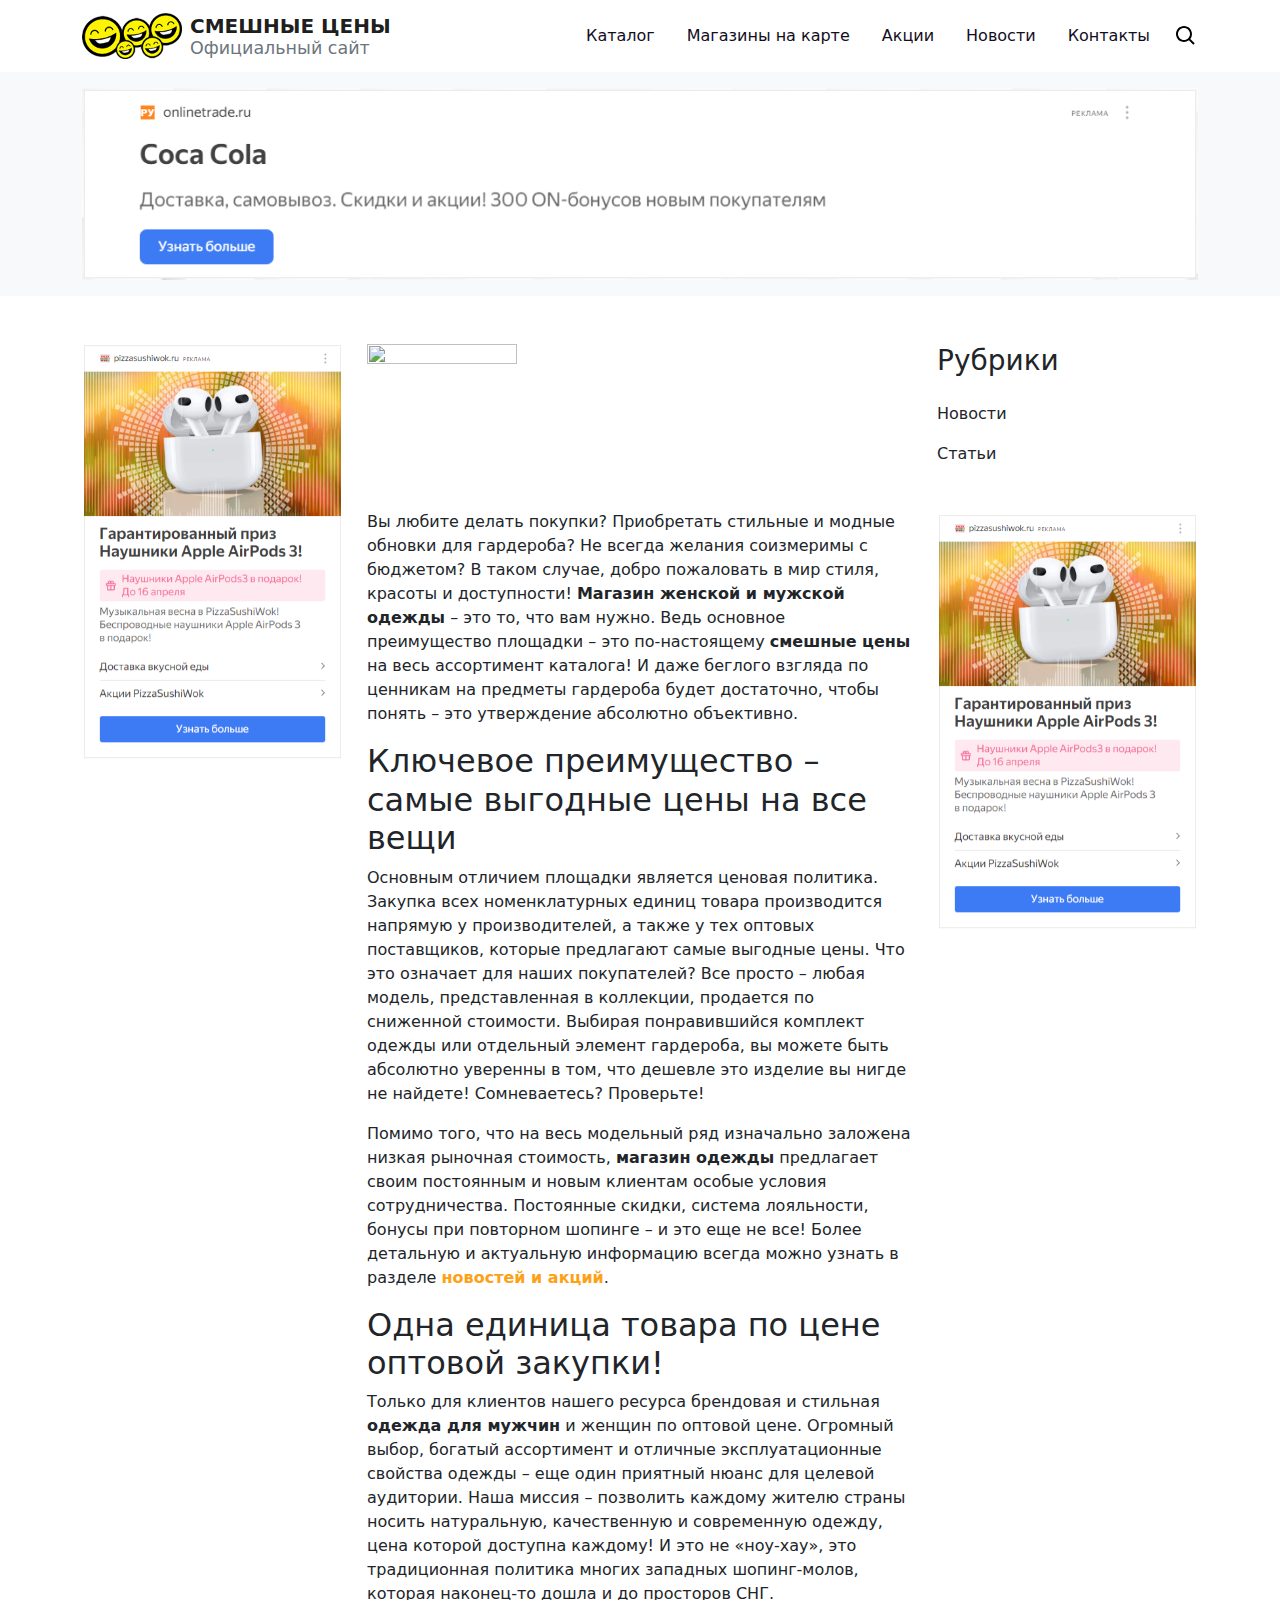
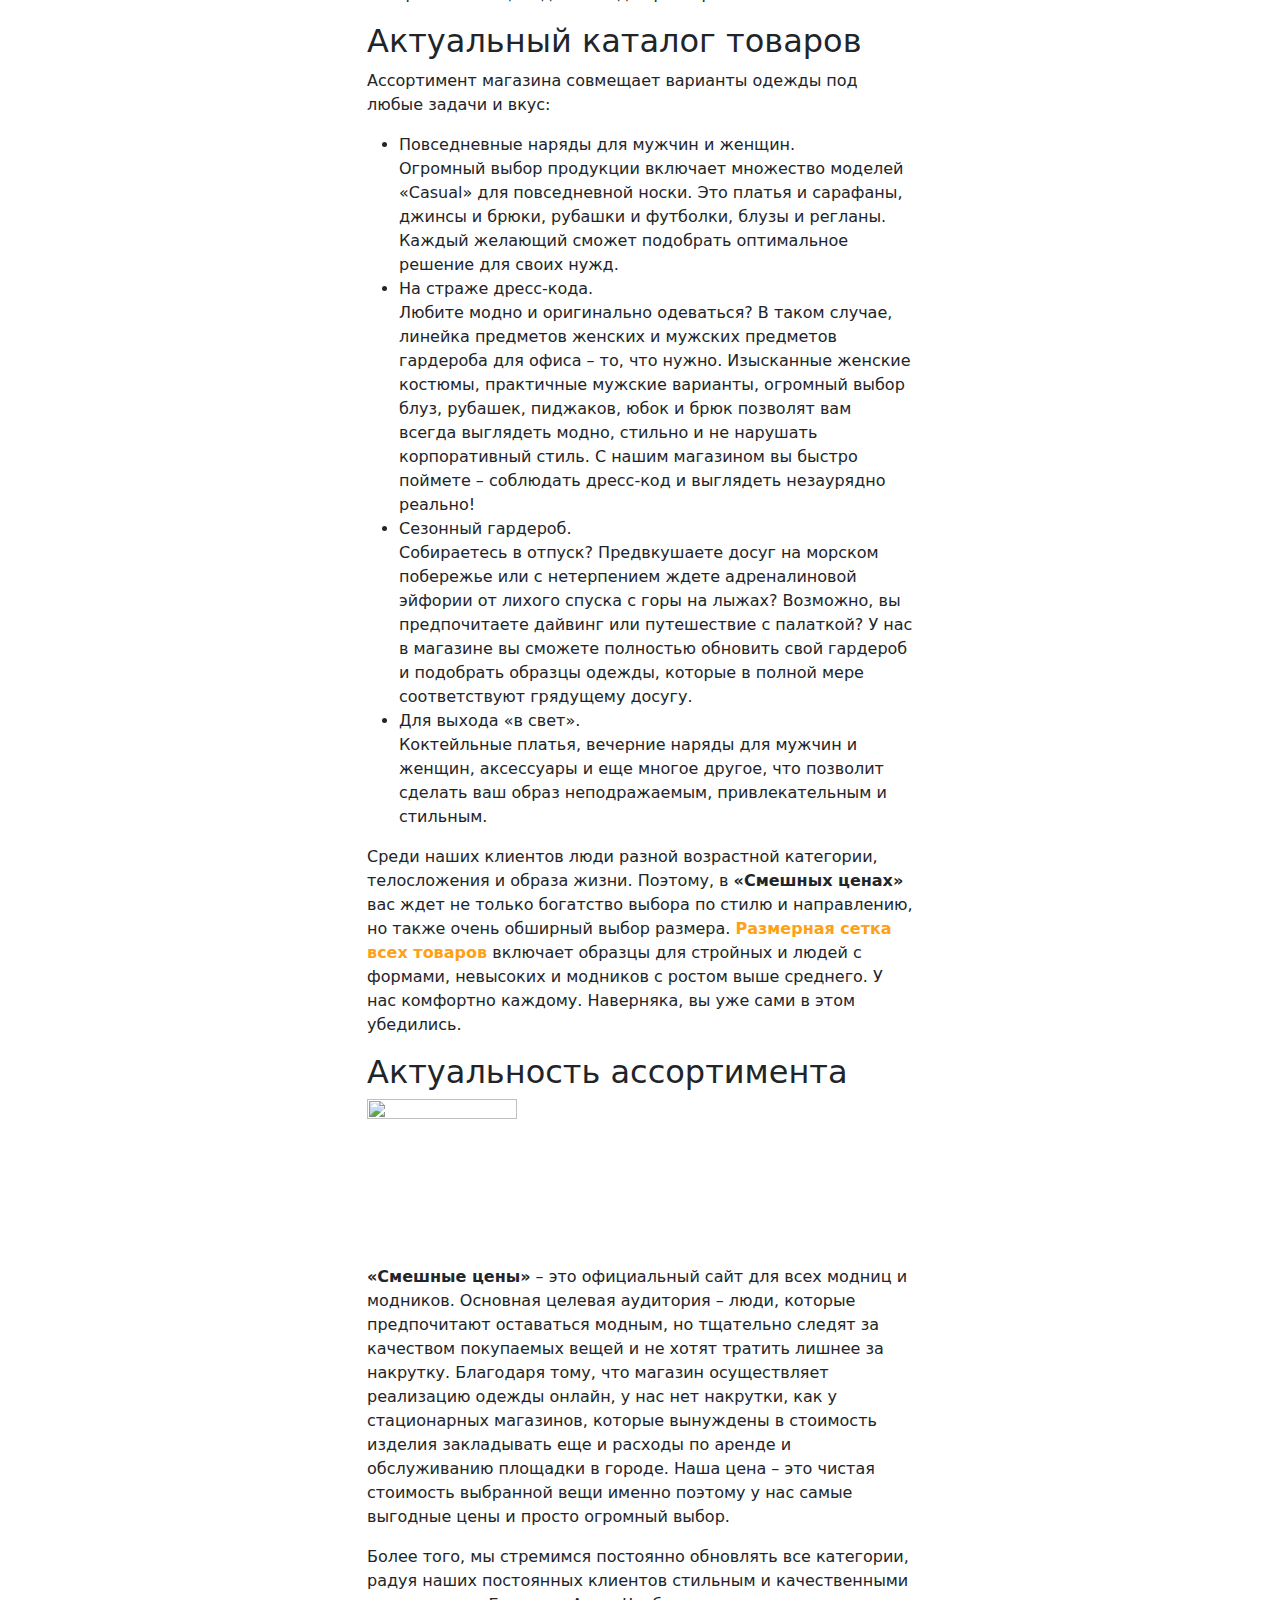
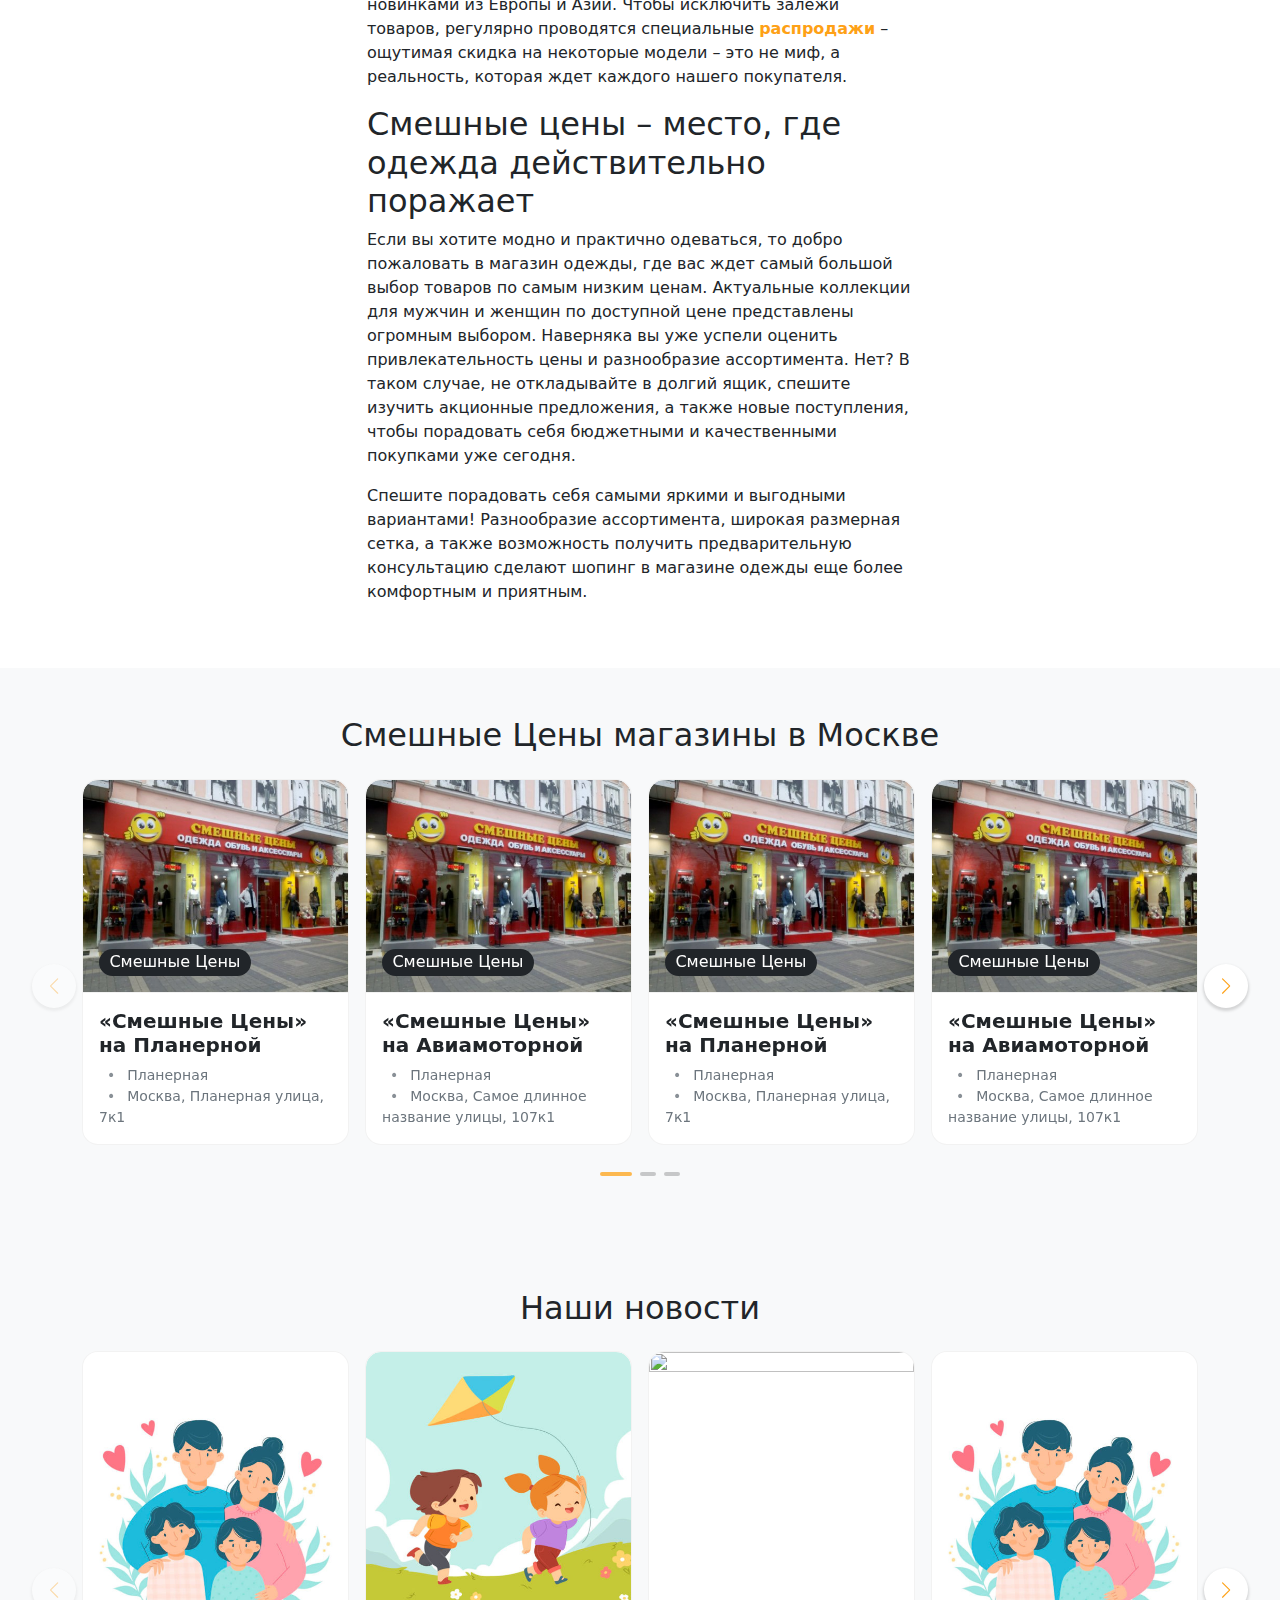
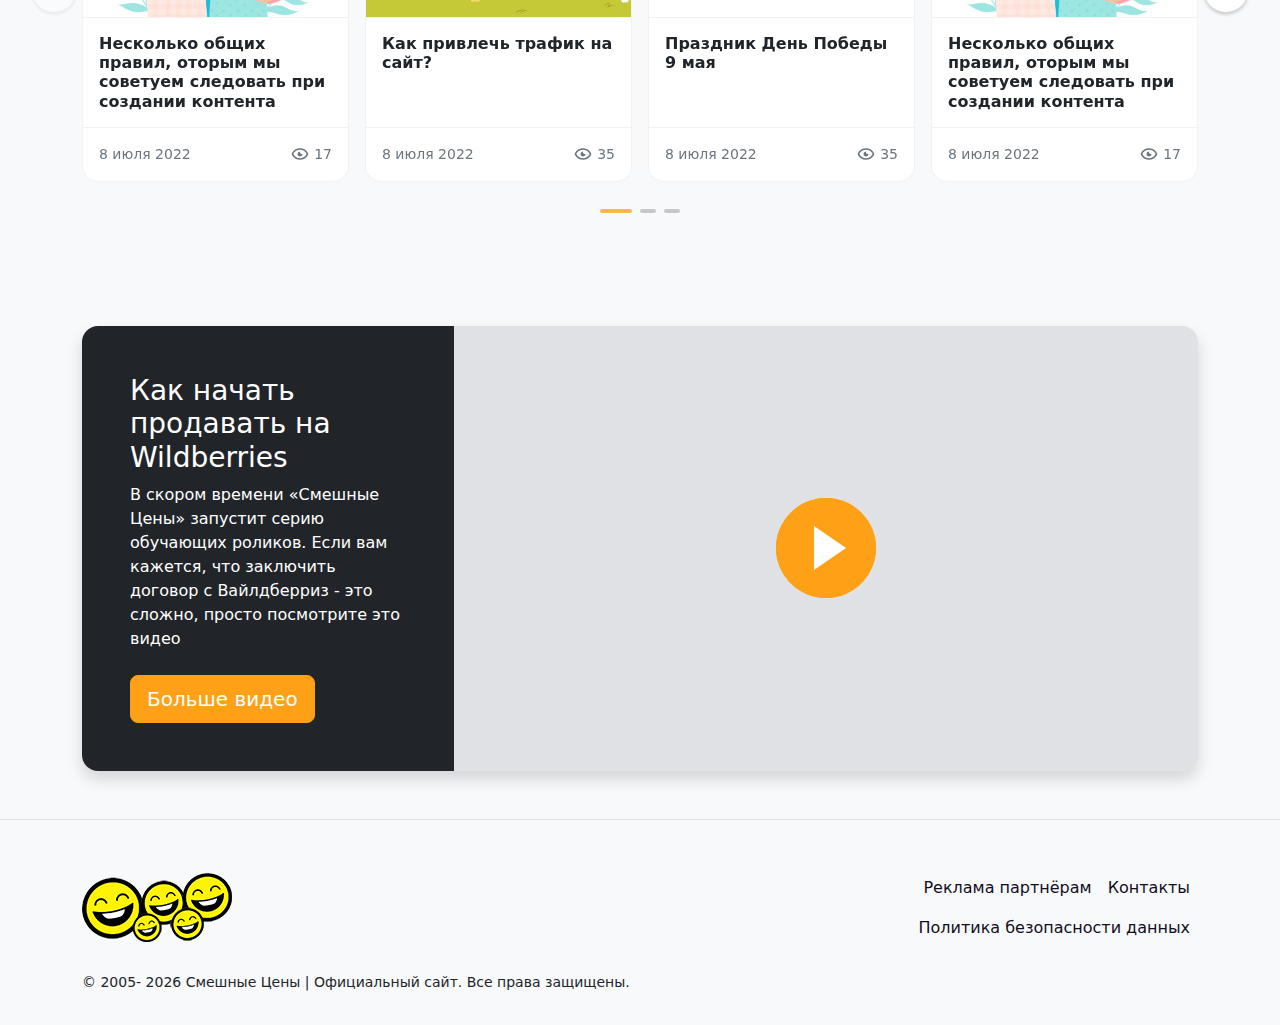
==== index.html @ 5897b5b2 "add content" ====
<!DOCTYPE html>
<html lang="ru-RU">

<head>
    <meta charset="UTF-8">
    <meta http-equiv="X-UA-Compatible" content="IE=edge">
    <meta name="viewport" content="width=device-width, initial-scale=1.0">
    <link rel="icon" type="image/png" href="favicon.png" />

    <title>Index - SC</title>

    <link rel="stylesheet" href="css/bootstrap.min.css">
    <link rel="stylesheet" href="css/swiper-bundle.min.css">
    <link rel="stylesheet" href="css/fancybox.css">
    <link rel="stylesheet" href="css/style.css">

</head>

<body class="bg-light">

    <!-- Меню -->
    <header class="header sticky-heading sticky-top bg-white py-2 py-lg-0">
        <nav class="navbar navbar-expand-lg">
            <div class="container">
                <a class="navbar-brand fs-5 fw-700 d-flex align-items-center hover-opacity" href="#">
                    <img class="logo d-inline-block me-2" src="img/logo-ceny-05-150x69-1.png" alt="SC Logo" title="SC Logo">
                    <div class="d-none d-md-flex flex-column align-items-start">
                        <span class="text-uppercase">Смешные Цены</span>
                        <span class="small fw-400 text-muted">Официальный сайт</span>
                    </div>
                </a>
                <div class="d-block d-lg-none">
                    <ul class="list-inline mb-0 d-flex align-items-center">
                        <li class="list-inline-item">
                            <a class="nav-link" href="#offcanvas-search" data-bs-toggle="offcanvas" aria-controls="offcanvas-search">
                                <svg xmlns="http://www.w3.org/2000/svg" width="24" height="24" viewBox="0 0 24 24" style="fill: rgba(0, 0, 0, 1);"><path d="M10 18a7.952 7.952 0 0 0 4.897-1.688l4.396 4.396 1.414-1.414-4.396-4.396A7.952 7.952 0 0 0 18 10c0-4.411-3.589-8-8-8s-8 3.589-8 8 3.589 8 8 8zm0-14c3.309 0 6 2.691 6 6s-2.691 6-6 6-6-2.691-6-6 2.691-6 6-6z"></path></svg>
                            </a>
                        </li>
                        <li class="list-inline-item">
                            <button type="button" class="navbar-toggler collapsed" data-bs-toggle="collapse" data-bs-target="#navbarNav" aria-controls="navbarNav" aria-expanded="false" aria-label="Toggle navigation">
                                <div></div>
                                <div></div>
                                <div></div>
                            </button>
                        </li>
                    </ul>
                </div>
                <div class="collapse navbar-collapse" id="navbarNav">
                    <ul class="navbar-nav ms-auto">
                        <li class="nav-item"><a class="nav-link" href="#">Каталог</a></li>
                        <li class="nav-item"><a class="nav-link" href="#">Магазины на карте</a></li>
                        <li class="nav-item"><a class="nav-link" href="#">Акции</a></li>
                        <li class="nav-item"><a class="nav-link" href="#">Новости</a></li>
                        <li class="nav-item"><a class="nav-link" href="#">Контакты</a></li>
                    </ul>
                    <div class="d-none d-lg-block ms-2">
                        <ul class="list-inline mb-0">
                            <li class="list-inline-item">
                                <a class="nav-link" href="#offcanvas-search" data-bs-toggle="offcanvas" aria-controls="offcanvas-search">
                                    <svg xmlns="http://www.w3.org/2000/svg" width="24" height="24" viewBox="0 0 24 24" style="fill: rgba(0, 0, 0, 1);"><path d="M10 18a7.952 7.952 0 0 0 4.897-1.688l4.396 4.396 1.414-1.414-4.396-4.396A7.952 7.952 0 0 0 18 10c0-4.411-3.589-8-8-8s-8 3.589-8 8 3.589 8 8 8zm0-14c3.309 0 6 2.691 6 6s-2.691 6-6 6-6-2.691-6-6 2.691-6 6-6z"></path></svg>
                                </a>
                            </li>
                        </ul>
                    </div>
                </div>
            </div>
        </nav>
        <!-- Форма поиска -->
        <div class="offcanvas offcanvas-top offcanvas-search" id="offcanvas-search" tabindex="-1">
            <div class="offcanvas-body">
                <div class="container">
                    <div class="py-3">
                        <form class="search-form" action="#">
                            <div class="position-relative d-flex align-items-center">
                                <input type="text" class="form-control ps-0 pe-5" placeholder="Поиск по сайту">
                                <button type="submit"
                                    class="btn p-1 border-0 position-absolute top-50 end-0 translate-middle-y z-index-5 me-5">
                                    <svg width="31" height="31" viewBox="0 0 31 31" fill="none" xmlns="http://www.w3.org/2000/svg">
                                        <path fill-rule="evenodd" clip-rule="evenodd" d="M13.9481 4.12823C8.50494 4.12823 4.08752 8.52699 4.08752 13.9591C4.08752 19.3912 8.50494 23.7899 13.9481 23.7899C16.3631 23.7899 18.5763 22.924 20.2912 21.4861C20.3083 21.5066 20.3264 21.5265 20.3457 21.5457L26.348 27.5282C26.6833 27.8624 27.226 27.8615 27.5602 27.5262C27.8944 27.1909 27.8935 26.6482 27.5582 26.314L21.5559 20.3315C21.5379 20.3136 21.5193 20.2966 21.5001 20.2806C22.9407 18.5719 23.8087 16.367 23.8087 13.9591C23.8087 8.52699 19.3913 4.12823 13.9481 4.12823ZM5.80181 13.9591C5.80181 9.47911 9.44636 5.84252 13.9481 5.84252C18.4499 5.84252 22.0944 9.47911 22.0944 13.9591C22.0944 18.4391 18.4499 22.0757 13.9481 22.0757C9.44636 22.0757 5.80181 18.4391 5.80181 13.9591Z" fill="#778894"/>
                                    </svg>
                                </button>
                                <button type="button" class="btn p-1 border-0 position-absolute top-50 end-0 translate-middle-y z-index-5" data-bs-dismiss="offcanvas" aria-label="Close">
                                    <svg width="25" height="25" viewBox="0 0 25 25" fill="none" xmlns="http://www.w3.org/2000/svg">
                                        <path d="M1 1L24 24" stroke="#778894" stroke-width="2" stroke-linecap="round" stroke-linejoin="round"/>
                                        <path d="M1 24L24 1" stroke="#778894" stroke-width="2" stroke-linecap="round" stroke-linejoin="round"/>
                                    </svg>
                                </button>
                            </div>
                        </form>
                    </div>
                </div>
            </div>
        </div>
    </header>

    <!-- Реклама -->
    <section class="section py-3">
        <div class="container">
            <div class="d-flex justify-content-center">
                <img src="img/ya-ad-top.png" alt="">
            </div>
        </div>
    </section>

    <!-- Главный контейнер -->
    <main class="main">

        <!-- Контент с сайдбаром -->
        <section class="section bg-white py-5">
            <div class="container">
                <div class="row g-4">

                    <!-- Колонка с рекламой -->
                    <div class="col-lg-3">
                        <div class="sidebar-container sidebar-left">
                            <div class="sidebar-widget ad-widget position-sticky">
                                <img src="img/ya-ad-side.png" alt="">
                            </div>
                        </div>
                    </div>

                    <!-- Колонка с контентом -->
                    <div class="col-lg-6">
                        <!-- В этот контейнер выводим контент страницы -->
                        <div class="content-container">
                            <p><img loading="lazy" class="alignleft size-thumbnail wp-image-62"
                                src="https://smeshnie-ceny.ru/wp-content/uploads/2018/02/smile-150x150.png" alt=""
                                width="150" height="150"
                                srcset="https://smeshnie-ceny.ru/wp-content/uploads/2018/02/smile-150x150.png 150w, https://smeshnie-ceny.ru/wp-content/uploads/2018/02/smile-100x100.png 100w, https://smeshnie-ceny.ru/wp-content/uploads/2018/02/smile-160x160.png 160w, https://smeshnie-ceny.ru/wp-content/uploads/2018/02/smile-320x320.png 320w, https://smeshnie-ceny.ru/wp-content/uploads/2018/02/smile.png 250w"
                                sizes="(max-width: 150px) 100vw, 150px"></p>
                            <p>Вы любите делать покупки? Приобретать стильные и модные обновки для гардероба? Не всегда
                                желания соизмеримы с бюджетом? В таком случае, добро пожаловать в мир стиля, красоты и
                                доступности! <strong>Магазин женской и мужской одежды</strong> – это то, что вам нужно. Ведь
                                основное преимущество площадки – это по-настоящему <strong>смешные цены</strong> на весь
                                ассортимент каталога! И даже беглого взгляда по ценникам на предметы гардероба будет
                                достаточно, чтобы понять – это утверждение абсолютно объективно.</p>
                            <h2>Ключевое преимущество – самые выгодные цены на все вещи</h2>
                            <p>Основным отличием площадки является ценовая политика. Закупка всех номенклатурных единиц
                                товара производится напрямую у производителей, а также у тех оптовых поставщиков, которые
                                предлагают самые выгодные цены. Что это означает для наших покупателей? Все просто – любая
                                модель, представленная в коллекции, продается по сниженной стоимости. Выбирая понравившийся
                                комплект одежды или отдельный элемент гардероба, вы можете быть абсолютно уверенны в том,
                                что дешевле это изделие вы нигде не найдете! Сомневаетесь? Проверьте!</p>
                            <p>Помимо того, что на весь модельный ряд изначально заложена низкая рыночная стоимость,
                                <strong>магазин одежды</strong> предлагает своим постоянным и новым клиентам особые условия
                                сотрудничества. Постоянные скидки, система лояльности, бонусы при повторном шопинге – и это
                                еще не все! Более детальную и актуальную информацию всегда можно узнать в разделе <strong><a
                                        target="_blank" href="/akcii-i-skidki" rel="noopener noreferrer">новостей и
                                        акций</a></strong>.
                            </p>
                            <h2>Одна единица товара по цене оптовой закупки!</h2>
                            <p>Только для клиентов нашего ресурса брендовая и стильная <strong>одежда для мужчин</strong> и
                                женщин по оптовой цене. Огромный выбор, богатый ассортимент и отличные эксплуатационные
                                свойства одежды – еще один приятный нюанс для целевой аудитории. Наша миссия – позволить
                                каждому жителю страны носить натуральную, качественную и современную одежду, цена которой
                                доступна каждому! И это не «ноу-хау», это традиционная политика многих западных
                                шопинг-молов, которая наконец-то дошла и до просторов СНГ.</p>
                            <h2>Актуальный каталог товаров</h2>
                            <p>Ассортимент магазина совмещает варианты одежды под любые задачи и вкус:</p>
                            <ul>
                                <li>Повседневные наряды для мужчин и женщин.<br>
                                    Огромный выбор продукции включает множество моделей «Casual» для повседневной носки. Это
                                    платья и сарафаны, джинсы и брюки, рубашки и футболки, блузы и регланы. Каждый желающий
                                    сможет подобрать оптимальное решение для своих нужд.</li>
                                <li>На страже дресс-кода.<br>
                                    Любите модно и оригинально одеваться? В таком случае, линейка предметов женских и
                                    мужских предметов гардероба для офиса – то, что нужно. Изысканные женские костюмы,
                                    практичные мужские варианты, огромный выбор блуз, рубашек, пиджаков, юбок и брюк
                                    позволят вам всегда выглядеть модно, стильно и не нарушать корпоративный стиль. С нашим
                                    магазином вы быстро поймете – соблюдать дресс-код и выглядеть незаурядно реально!</li>
                                <li>Сезонный гардероб.<br>
                                    Собираетесь в отпуск? Предвкушаете досуг на морском побережье или с нетерпением ждете
                                    адреналиновой эйфории от лихого спуска с горы на лыжах? Возможно, вы предпочитаете
                                    дайвинг или путешествие с палаткой? У нас в магазине вы сможете полностью обновить свой
                                    гардероб и подобрать образцы одежды, которые в полной мере соответствуют грядущему
                                    досугу.</li>
                                <li>Для выхода «в свет».<br>
                                    Коктейльные платья, вечерние наряды для мужчин и женщин, аксессуары и еще многое другое,
                                    что позволит сделать ваш образ неподражаемым, привлекательным и стильным.</li>
                            </ul>
                            <p>Среди наших клиентов люди разной возрастной категории, телосложения и образа жизни. Поэтому,
                                в <b>«Смешных ценах»</b> вас ждет не только богатство выбора по стилю и направлению, но
                                также очень обширный выбор размера. <strong><a target="_blank" href="/kak-vybrat-razmer"
                                        rel="noopener noreferrer">Размерная сетка всех товаров</a></strong> включает образцы
                                для стройных и людей с формами, невысоких и модников с ростом выше среднего. У нас комфортно
                                каждому. Наверняка, вы уже сами в этом убедились.</p>
                            <h2>Актуальность ассортимента</h2>
                            <p><img loading="lazy" class="alignleft size-thumbnail wp-image-55"
                                    src="https://smeshnie-ceny.ru/wp-content/uploads/2018/02/pokupka-150x150.png" alt=""
                                    width="150" height="150"
                                    srcset="https://smeshnie-ceny.ru/wp-content/uploads/2018/02/pokupka-150x150.png 150w, https://smeshnie-ceny.ru/wp-content/uploads/2018/02/pokupka-100x100.png 100w, https://smeshnie-ceny.ru/wp-content/uploads/2018/02/pokupka-160x160.png 160w, https://smeshnie-ceny.ru/wp-content/uploads/2018/02/pokupka-320x320.png 320w, https://smeshnie-ceny.ru/wp-content/uploads/2018/02/pokupka.png 250w"
                                    sizes="(max-width: 150px) 100vw, 150px"></p>
                            <p><strong>«Смешные цены»</strong> – это официальный сайт для всех модниц и модников. Основная
                                целевая аудитория – люди, которые предпочитают оставаться модным, но тщательно следят за
                                качеством покупаемых вещей и не хотят тратить лишнее за накрутку. Благодаря тому, что
                                магазин осуществляет реализацию одежды онлайн, у нас нет накрутки, как у стационарных
                                магазинов, которые вынуждены в стоимость изделия закладывать еще и расходы по аренде и
                                обслуживанию площадки в городе. Наша цена – это чистая стоимость выбранной вещи именно
                                поэтому у нас самые выгодные цены и просто огромный выбор.</p>
                            <p>Более того, мы стремимся постоянно обновлять все категории, радуя наших постоянных клиентов
                                стильным и качественными новинками из Европы и Азии. Чтобы исключить залежи товаров,
                                регулярно проводятся специальные <strong><a target="_blank" href="/akcii-i-skidki"
                                        rel="noopener noreferrer">распродажи</a></strong> – ощутимая скидка на некоторые
                                модели – это не миф, а реальность, которая ждет каждого нашего покупателя.</p>
                            <h2>Смешные цены – место, где одежда действительно поражает</h2>
                            <p>Если вы хотите модно и практично одеваться, то добро пожаловать в магазин одежды, где вас
                                ждет самый большой выбор товаров по самым низким ценам. Актуальные коллекции для мужчин и
                                женщин по доступной цене представлены огромным выбором. Наверняка вы уже успели оценить
                                привлекательность цены и разнообразие ассортимента. Нет? В таком случае, не откладывайте в
                                долгий ящик, спешите изучить акционные предложения, а также новые поступления, чтобы
                                порадовать себя бюджетными и качественными покупками уже сегодня.</p>
                            <p>Спешите порадовать себя самыми яркими и выгодными вариантами! Разнообразие ассортимента,
                                широкая размерная сетка, а также возможность получить предварительную консультацию сделают
                                шопинг в магазине одежды еще более комфортным и приятным.</p>
                        </div>
                    </div>

                    <!-- Колонка с рекламой -->
                    <div class="col-lg-3">
                        <div class="sidebar-container sidebar-right">
                            <div class="sidebar-widget">
                                <h3 class="section-title text-start mb-4">Рубрики</h3>
                                <div class="category-list d-flex flex-column align-items-start">
                                    <a class="text-body d-flex mb-3" href="https://smeshnie-ceny.ru/news/">
                                        <span>Новости</span>
                                    </a>
                                    <a class="text-body d-flex mb-3" href="https://smeshnie-ceny.ru/stati/">
                                        <span>Статьи</span>
                                    </a>
                                </div>
                            </div>
                            <div class="sidebar-widget ad-widget">
                                <img src="img/ya-ad-side.png" alt="">
                            </div>
                        </div>
                    </div>

                </div>
            </div>
        </section>

        <!-- Магазины -->
        <section class="section py-5 px-lg-5">
            <div class="container">
                <div class="text-center mb-4">
                    <h2>Смешные Цены магазины в Москве</h2>
                </div>
                <div class="magazinSwiper-container position-relative swiper-navigation-outside">
                    <!-- Выводить последние 10 постов -->
                    <div class="swiper magazinSwiper">
                        <div class="swiper-wrapper">
                            <div class="swiper-slide">
                                <div class="card card-magazin">
                                    <div class="card-img-scale position-relative">
                                        <a href="#">
                                            <!-- Стандартный для WP вывод картинки -->
                                            <img width="500" height="400" src="img/magazin/ba10a93428488789f668e3c751d69212.jpg" class="card-img-top" alt="" loading="lazy" srcset="img/magazin/ba10a93428488789f668e3c751d69212.jpg 512w, img/magazin/ba10a93428488789f668e3c751d69212.jpg 300w, img/magazin/ba10a93428488789f668e3c751d69212.jpg 150w, img/magazin/ba10a93428488789f668e3c751d69212.jpg 768w, img/magazin/ba10a93428488789f668e3c751d69212.jpg 375w, img/magazin/ba10a93428488789f668e3c751d69212.jpg 826w" sizes="(max-width: 512px) 100vw, 512px">
                                        </a>
                                        <div class="position-absolute bottom-0 start-0 p-3">
                                            <div class="badge text-bg-dark fs-6 fw-400 rounded-pill">Смешные Цены</div>
                                        </div>
                                    </div>
                                    <div class="card-body">
                                        <p class="card-title h5 fw-600">
                                            <a href="#">«Смешные Цены» на Планерной</a>
                                        </p>
                                        <div class="meta-wrapper">
                                            <span class="meta-metro">Планерная</span>
                                            <span class="meta-address">Москва, Планерная улица, 7к1</span>
                                        </div>
                                    </div>
                                </div>
                            </div>
                            <div class="swiper-slide">
                                <div class="card card-magazin">
                                    <div class="card-img-scale position-relative">
                                        <a href="#">
                                            <!-- Стандартный для WP вывод картинки -->
                                            <img width="500" height="400" src="img/magazin/ba10a93428488789f668e3c751d69212.jpg" class="card-img-top" alt="" loading="lazy" srcset="img/magazin/ba10a93428488789f668e3c751d69212.jpg 512w, img/magazin/ba10a93428488789f668e3c751d69212.jpg 300w, img/magazin/ba10a93428488789f668e3c751d69212.jpg 150w, img/magazin/ba10a93428488789f668e3c751d69212.jpg 768w, img/magazin/ba10a93428488789f668e3c751d69212.jpg 375w, img/magazin/ba10a93428488789f668e3c751d69212.jpg 826w" sizes="(max-width: 512px) 100vw, 512px">
                                        </a>
                                        <div class="position-absolute bottom-0 start-0 p-3">
                                            <div class="badge text-bg-dark fs-6 fw-400 rounded-pill">Смешные Цены</div>
                                        </div>
                                    </div>
                                    <div class="card-body">
                                        <p class="card-title h5 fw-600">
                                            <a href="#">«Смешные Цены» на Авиамоторной</a>
                                        </p>
                                        <div class="meta-wrapper">
                                            <span class="meta-metro">Планерная</span>
                                            <span class="meta-address">Москва, Самое длинное название улицы, 107к1</span>
                                        </div>
                                    </div>
                                </div>
                            </div>
                            <div class="swiper-slide">
                                <div class="card card-magazin">
                                    <div class="card-img-scale position-relative">
                                        <a href="#">
                                            <!-- Стандартный для WP вывод картинки -->
                                            <img width="500" height="400" src="img/magazin/ba10a93428488789f668e3c751d69212.jpg" class="card-img-top" alt="" loading="lazy" srcset="img/magazin/ba10a93428488789f668e3c751d69212.jpg 512w, img/magazin/ba10a93428488789f668e3c751d69212.jpg 300w, img/magazin/ba10a93428488789f668e3c751d69212.jpg 150w, img/magazin/ba10a93428488789f668e3c751d69212.jpg 768w, img/magazin/ba10a93428488789f668e3c751d69212.jpg 375w, img/magazin/ba10a93428488789f668e3c751d69212.jpg 826w" sizes="(max-width: 512px) 100vw, 512px">
                                        </a>
                                        <div class="position-absolute bottom-0 start-0 p-3">
                                            <div class="badge text-bg-dark fs-6 fw-400 rounded-pill">Смешные Цены</div>
                                        </div>
                                    </div>
                                    <div class="card-body">
                                        <p class="card-title h5 fw-600">
                                            <a href="#">«Смешные Цены» на Планерной</a>
                                        </p>
                                        <div class="meta-wrapper">
                                            <span class="meta-metro">Планерная</span>
                                            <span class="meta-address">Москва, Планерная улица, 7к1</span>
                                        </div>
                                    </div>
                                </div>
                            </div>
                            <div class="swiper-slide">
                                <div class="card card-magazin">
                                    <div class="card-img-scale position-relative">
                                        <a href="#">
                                            <!-- Стандартный для WP вывод картинки -->
                                            <img width="500" height="400" src="img/magazin/ba10a93428488789f668e3c751d69212.jpg" class="card-img-top" alt="" loading="lazy" srcset="img/magazin/ba10a93428488789f668e3c751d69212.jpg 512w, img/magazin/ba10a93428488789f668e3c751d69212.jpg 300w, img/magazin/ba10a93428488789f668e3c751d69212.jpg 150w, img/magazin/ba10a93428488789f668e3c751d69212.jpg 768w, img/magazin/ba10a93428488789f668e3c751d69212.jpg 375w, img/magazin/ba10a93428488789f668e3c751d69212.jpg 826w" sizes="(max-width: 512px) 100vw, 512px">
                                        </a>
                                        <div class="position-absolute bottom-0 start-0 p-3">
                                            <div class="badge text-bg-dark fs-6 fw-400 rounded-pill">Смешные Цены</div>
                                        </div>
                                    </div>
                                    <div class="card-body">
                                        <p class="card-title h5 fw-600">
                                            <a href="#">«Смешные Цены» на Авиамоторной</a>
                                        </p>
                                        <div class="meta-wrapper">
                                            <span class="meta-metro">Планерная</span>
                                            <span class="meta-address">Москва, Самое длинное название улицы, 107к1</span>
                                        </div>
                                    </div>
                                </div>
                            </div>
                            <div class="swiper-slide">
                                <div class="card card-magazin">
                                    <div class="card-img-scale position-relative">
                                        <a href="#">
                                            <!-- Стандартный для WP вывод картинки -->
                                            <img width="500" height="400" src="img/magazin/ba10a93428488789f668e3c751d69212.jpg" class="card-img-top" alt="" loading="lazy" srcset="img/magazin/ba10a93428488789f668e3c751d69212.jpg 512w, img/magazin/ba10a93428488789f668e3c751d69212.jpg 300w, img/magazin/ba10a93428488789f668e3c751d69212.jpg 150w, img/magazin/ba10a93428488789f668e3c751d69212.jpg 768w, img/magazin/ba10a93428488789f668e3c751d69212.jpg 375w, img/magazin/ba10a93428488789f668e3c751d69212.jpg 826w" sizes="(max-width: 512px) 100vw, 512px">
                                        </a>
                                        <div class="position-absolute bottom-0 start-0 p-3">
                                            <div class="badge text-bg-dark fs-6 fw-400 rounded-pill">Смешные Цены</div>
                                        </div>
                                    </div>
                                    <div class="card-body">
                                        <p class="card-title h5 fw-600">
                                            <a href="#">«Смешные Цены» на Планерной</a>
                                        </p>
                                        <div class="meta-wrapper">
                                            <span class="meta-metro">Планерная</span>
                                            <span class="meta-address">Москва, Планерная улица, 7к1</span>
                                        </div>
                                    </div>
                                </div>
                            </div>
                            <div class="swiper-slide">
                                <div class="card card-magazin">
                                    <div class="card-img-scale position-relative">
                                        <a href="#">
                                            <!-- Стандартный для WP вывод картинки -->
                                            <img width="500" height="400" src="img/magazin/ba10a93428488789f668e3c751d69212.jpg" class="card-img-top" alt="" loading="lazy" srcset="img/magazin/ba10a93428488789f668e3c751d69212.jpg 512w, img/magazin/ba10a93428488789f668e3c751d69212.jpg 300w, img/magazin/ba10a93428488789f668e3c751d69212.jpg 150w, img/magazin/ba10a93428488789f668e3c751d69212.jpg 768w, img/magazin/ba10a93428488789f668e3c751d69212.jpg 375w, img/magazin/ba10a93428488789f668e3c751d69212.jpg 826w" sizes="(max-width: 512px) 100vw, 512px">
                                        </a>
                                        <div class="position-absolute bottom-0 start-0 p-3">
                                            <div class="badge text-bg-dark fs-6 fw-400 rounded-pill">Смешные Цены</div>
                                        </div>
                                    </div>
                                    <div class="card-body">
                                        <p class="card-title h5 fw-600">
                                            <a href="#">«Смешные Цены» на Авиамоторной</a>
                                        </p>
                                        <div class="meta-wrapper">
                                            <span class="meta-metro">Планерная</span>
                                            <span class="meta-address">Москва, Самое длинное название улицы, 107к1</span>
                                        </div>
                                    </div>
                                </div>
                            </div>
                        </div>                        
                    </div>
                    <div class="swiper-button-next d-none d-lg-flex"></div>
                    <div class="swiper-button-prev d-none d-lg-flex"></div>
                    <div class="swiper-pagination"></div>
                </div>
            </div>
        </section>

        <!-- Новости -->
        <section class="section py-5 px-lg-5">
            <div class="container">
                <div class="text-center mb-4">
                    <h2>Наши новости</h2>
                </div>
                <div class="blogSwiper-container position-relative swiper-navigation-outside">
                    <!-- Выводить последние 10 постов -->
                    <div class="swiper blogSwiper">
                        <div class="swiper-wrapper">
                            <div class="swiper-slide">
                                <div class="card card-blog">
                                    <div class="card-img-scale">
                                        <a href="#">
                                            <!-- Стандартный для WP вывод картинки -->
                                            <img width="512" height="512" src="img/blog/families-illustration_23-2148901830-512x512.jpg" class="card-img-top" alt="" loading="lazy" srcset="img/blog/families-illustration_23-2148901830-512x512.jpg 512w, img/blog/families-illustration_23-2148901830-300x300.jpg 300w, img/blog/families-illustration_23-2148901830-150x150.jpg 150w, img/blog/families-illustration_23-2148901830-768x768.jpg 768w, img/blog/families-illustration_23-2148901830-375x375.jpg 375w, img/blog/families-illustration_23-2148901830.jpg 826w" sizes="(max-width: 512px) 100vw, 512px">
                                        </a>
                                    </div>
                                    <div class="card-body">
                                        <p class="card-title h6 fw-600">
                                            <a href="#">Несколько общих правил, оторым мы советуем следовать при создании контента</a>
                                        </p>
                                    </div>
                                    <div class="card-footer">
                                        <div class="d-flex align-items-center justify-content-between">
                                            <span class="small text-muted">8 июля 2022</span>
                                            <div class="d-flex align-items-center">
                                                <svg class="me-1" xmlns="http://www.w3.org/2000/svg" width="20" height="20" viewBox="0 0 24 24" style="fill: rgba(108, 117, 125, 1);"><path d="M14 12c-1.095 0-2-.905-2-2 0-.354.103-.683.268-.973C12.178 9.02 12.092 9 12 9a3.02 3.02 0 0 0-3 3c0 1.642 1.358 3 3 3 1.641 0 3-1.358 3-3 0-.092-.02-.178-.027-.268-.29.165-.619.268-.973.268z"></path><path d="M12 5c-7.633 0-9.927 6.617-9.948 6.684L1.946 12l.105.316C2.073 12.383 4.367 19 12 19s9.927-6.617 9.948-6.684l.106-.316-.105-.316C21.927 11.617 19.633 5 12 5zm0 12c-5.351 0-7.424-3.846-7.926-5C4.578 10.842 6.652 7 12 7c5.351 0 7.424 3.846 7.926 5-.504 1.158-2.578 5-7.926 5z"></path></svg>
                                                <span class="small text-muted">17</span>
                                            </div>
                                        </div>
                                    </div>
                                </div>
                            </div>
                            <div class="swiper-slide">
                                <div class="card card-blog">
                                    <div class="card-img-scale">
                                        <a href="#">
                                            <!-- Стандартный для WP вывод картинки -->
                                            <img width="512" height="512" src="img/blog/6103779-512x512.jpg" class="card-img-top" alt="" loading="lazy" srcset="img/blog/6103779-512x512.jpg 512w, img/blog/6103779-300x300.jpg 300w, img/blog/6103779.jpg 1024w, img/blog/6103779-150x150.jpg 150w, img/blog/6103779-768x768.jpg 768w, img/blog/6103779-375x375.jpg 375w" sizes="(max-width: 512px) 100vw, 512px">
                                        </a>
                                    </div>
                                    <div class="card-body">
                                        <p class="card-title h6 fw-600">
                                            <a href="#">Как привлечь трафик на сайт?</a>
                                        </p>
                                    </div>
                                    <div class="card-footer">
                                        <div class="d-flex align-items-center justify-content-between">
                                            <span class="small text-muted">8 июля 2022</span>
                                            <div class="d-flex align-items-center">
                                                <svg class="me-1" xmlns="http://www.w3.org/2000/svg" width="20" height="20" viewBox="0 0 24 24" style="fill: rgba(108, 117, 125, 1);"><path d="M14 12c-1.095 0-2-.905-2-2 0-.354.103-.683.268-.973C12.178 9.02 12.092 9 12 9a3.02 3.02 0 0 0-3 3c0 1.642 1.358 3 3 3 1.641 0 3-1.358 3-3 0-.092-.02-.178-.027-.268-.29.165-.619.268-.973.268z"></path><path d="M12 5c-7.633 0-9.927 6.617-9.948 6.684L1.946 12l.105.316C2.073 12.383 4.367 19 12 19s9.927-6.617 9.948-6.684l.106-.316-.105-.316C21.927 11.617 19.633 5 12 5zm0 12c-5.351 0-7.424-3.846-7.926-5C4.578 10.842 6.652 7 12 7c5.351 0 7.424 3.846 7.926 5-.504 1.158-2.578 5-7.926 5z"></path></svg>
                                                <span class="small text-muted">35</span>
                                            </div>
                                        </div>
                                    </div>
                                </div>
                            </div>
                            <div class="swiper-slide">
                                <div class="card card-blog">
                                    <div class="card-img-scale">
                                        <a href="#">
                                            <!-- Стандартный для WP вывод картинки -->
                                            <img width="512" height="512" src="https://smeshnie-ceny.ru/wp-content/uploads/2022/07/5166475-512x512.jpg" class="card-img-top" alt="" loading="lazy" srcset="https://smeshnie-ceny.ru/wp-content/uploads/2022/07/5166475-512x512.jpg 512w, https://smeshnie-ceny.ru/wp-content/uploads/2022/07/5166475-300x300.jpg 300w, https://smeshnie-ceny.ru/wp-content/uploads/2022/07/5166475.jpg 1024w, https://smeshnie-ceny.ru/wp-content/uploads/2022/07/5166475-150x150.jpg 150w, https://smeshnie-ceny.ru/wp-content/uploads/2022/07/5166475-768x768.jpg 768w, https://smeshnie-ceny.ru/wp-content/uploads/2022/07/5166475-375x375.jpg 375w" sizes="(max-width: 512px) 100vw, 512px">
                                        </a>
                                    </div>
                                    <div class="card-body">
                                        <p class="card-title h6 fw-600">
                                            <a href="#">Праздник День Победы 9 мая</a>
                                        </p>
                                    </div>
                                    <div class="card-footer">
                                        <div class="d-flex align-items-center justify-content-between">
                                            <span class="small text-muted">8 июля 2022</span>
                                            <div class="d-flex align-items-center">
                                                <svg class="me-1" xmlns="http://www.w3.org/2000/svg" width="20" height="20" viewBox="0 0 24 24" style="fill: rgba(108, 117, 125, 1);"><path d="M14 12c-1.095 0-2-.905-2-2 0-.354.103-.683.268-.973C12.178 9.02 12.092 9 12 9a3.02 3.02 0 0 0-3 3c0 1.642 1.358 3 3 3 1.641 0 3-1.358 3-3 0-.092-.02-.178-.027-.268-.29.165-.619.268-.973.268z"></path><path d="M12 5c-7.633 0-9.927 6.617-9.948 6.684L1.946 12l.105.316C2.073 12.383 4.367 19 12 19s9.927-6.617 9.948-6.684l.106-.316-.105-.316C21.927 11.617 19.633 5 12 5zm0 12c-5.351 0-7.424-3.846-7.926-5C4.578 10.842 6.652 7 12 7c5.351 0 7.424 3.846 7.926 5-.504 1.158-2.578 5-7.926 5z"></path></svg>
                                                <span class="small text-muted">35</span>
                                            </div>
                                        </div>
                                    </div>
                                </div>
                            </div>
                            <div class="swiper-slide">
                                <div class="card card-blog">
                                    <div class="card-img-scale">
                                        <a href="#">
                                            <!-- Стандартный для WP вывод картинки -->
                                            <img width="512" height="512" src="img/blog/families-illustration_23-2148901830-512x512.jpg" class="card-img-top" alt="" loading="lazy" srcset="img/blog/families-illustration_23-2148901830-512x512.jpg 512w, img/blog/families-illustration_23-2148901830-300x300.jpg 300w, img/blog/families-illustration_23-2148901830-150x150.jpg 150w, img/blog/families-illustration_23-2148901830-768x768.jpg 768w, img/blog/families-illustration_23-2148901830-375x375.jpg 375w, img/blog/families-illustration_23-2148901830.jpg 826w" sizes="(max-width: 512px) 100vw, 512px">
                                        </a>
                                    </div>
                                    <div class="card-body">
                                        <p class="card-title h6 fw-600">
                                            <a href="#">Несколько общих правил, оторым мы советуем следовать при создании контента</a>
                                        </p>
                                    </div>
                                    <div class="card-footer">
                                        <div class="d-flex align-items-center justify-content-between">
                                            <span class="small text-muted">8 июля 2022</span>
                                            <div class="d-flex align-items-center">
                                                <svg class="me-1" xmlns="http://www.w3.org/2000/svg" width="20" height="20" viewBox="0 0 24 24" style="fill: rgba(108, 117, 125, 1);"><path d="M14 12c-1.095 0-2-.905-2-2 0-.354.103-.683.268-.973C12.178 9.02 12.092 9 12 9a3.02 3.02 0 0 0-3 3c0 1.642 1.358 3 3 3 1.641 0 3-1.358 3-3 0-.092-.02-.178-.027-.268-.29.165-.619.268-.973.268z"></path><path d="M12 5c-7.633 0-9.927 6.617-9.948 6.684L1.946 12l.105.316C2.073 12.383 4.367 19 12 19s9.927-6.617 9.948-6.684l.106-.316-.105-.316C21.927 11.617 19.633 5 12 5zm0 12c-5.351 0-7.424-3.846-7.926-5C4.578 10.842 6.652 7 12 7c5.351 0 7.424 3.846 7.926 5-.504 1.158-2.578 5-7.926 5z"></path></svg>
                                                <span class="small text-muted">17</span>
                                            </div>
                                        </div>
                                    </div>
                                </div>
                            </div>
                            <div class="swiper-slide">
                                <div class="card card-blog">
                                    <div class="card-img-scale">
                                        <a href="#">
                                            <!-- Стандартный для WP вывод картинки -->
                                            <img width="512" height="512" src="img/blog/6103779-512x512.jpg" class="card-img-top" alt="" loading="lazy" srcset="img/blog/6103779-512x512.jpg 512w, img/blog/6103779-300x300.jpg 300w, img/blog/6103779.jpg 1024w, img/blog/6103779-150x150.jpg 150w, img/blog/6103779-768x768.jpg 768w, img/blog/6103779-375x375.jpg 375w" sizes="(max-width: 512px) 100vw, 512px">
                                        </a>
                                    </div>
                                    <div class="card-body">
                                        <p class="card-title h6 fw-600">
                                            <a href="#">Как привлечь трафик на сайт?</a>
                                        </p>
                                    </div>
                                    <div class="card-footer">
                                        <div class="d-flex align-items-center justify-content-between">
                                            <span class="small text-muted">8 июля 2022</span>
                                            <div class="d-flex align-items-center">
                                                <svg class="me-1" xmlns="http://www.w3.org/2000/svg" width="20" height="20" viewBox="0 0 24 24" style="fill: rgba(108, 117, 125, 1);"><path d="M14 12c-1.095 0-2-.905-2-2 0-.354.103-.683.268-.973C12.178 9.02 12.092 9 12 9a3.02 3.02 0 0 0-3 3c0 1.642 1.358 3 3 3 1.641 0 3-1.358 3-3 0-.092-.02-.178-.027-.268-.29.165-.619.268-.973.268z"></path><path d="M12 5c-7.633 0-9.927 6.617-9.948 6.684L1.946 12l.105.316C2.073 12.383 4.367 19 12 19s9.927-6.617 9.948-6.684l.106-.316-.105-.316C21.927 11.617 19.633 5 12 5zm0 12c-5.351 0-7.424-3.846-7.926-5C4.578 10.842 6.652 7 12 7c5.351 0 7.424 3.846 7.926 5-.504 1.158-2.578 5-7.926 5z"></path></svg>
                                                <span class="small text-muted">35</span>
                                            </div>
                                        </div>
                                    </div>
                                </div>
                            </div>
                            <div class="swiper-slide">
                                <div class="card card-blog">
                                    <div class="card-img-scale">
                                        <a href="#">
                                            <!-- Стандартный для WP вывод картинки -->
                                            <img width="512" height="512" src="https://smeshnie-ceny.ru/wp-content/uploads/2022/07/5166475-512x512.jpg" class="card-img-top" alt="" loading="lazy" srcset="https://smeshnie-ceny.ru/wp-content/uploads/2022/07/5166475-512x512.jpg 512w, https://smeshnie-ceny.ru/wp-content/uploads/2022/07/5166475-300x300.jpg 300w, https://smeshnie-ceny.ru/wp-content/uploads/2022/07/5166475.jpg 1024w, https://smeshnie-ceny.ru/wp-content/uploads/2022/07/5166475-150x150.jpg 150w, https://smeshnie-ceny.ru/wp-content/uploads/2022/07/5166475-768x768.jpg 768w, https://smeshnie-ceny.ru/wp-content/uploads/2022/07/5166475-375x375.jpg 375w" sizes="(max-width: 512px) 100vw, 512px">
                                        </a>
                                    </div>
                                    <div class="card-body">
                                        <p class="card-title h6 fw-600">
                                            <a href="#">Праздник День Победы 9 мая</a>
                                        </p>
                                    </div>
                                    <div class="card-footer">
                                        <div class="d-flex align-items-center justify-content-between">
                                            <span class="small text-muted">8 июля 2022</span>
                                            <div class="d-flex align-items-center">
                                                <svg class="me-1" xmlns="http://www.w3.org/2000/svg" width="20" height="20" viewBox="0 0 24 24" style="fill: rgba(108, 117, 125, 1);"><path d="M14 12c-1.095 0-2-.905-2-2 0-.354.103-.683.268-.973C12.178 9.02 12.092 9 12 9a3.02 3.02 0 0 0-3 3c0 1.642 1.358 3 3 3 1.641 0 3-1.358 3-3 0-.092-.02-.178-.027-.268-.29.165-.619.268-.973.268z"></path><path d="M12 5c-7.633 0-9.927 6.617-9.948 6.684L1.946 12l.105.316C2.073 12.383 4.367 19 12 19s9.927-6.617 9.948-6.684l.106-.316-.105-.316C21.927 11.617 19.633 5 12 5zm0 12c-5.351 0-7.424-3.846-7.926-5C4.578 10.842 6.652 7 12 7c5.351 0 7.424 3.846 7.926 5-.504 1.158-2.578 5-7.926 5z"></path></svg>
                                                <span class="small text-muted">35</span>
                                            </div>
                                        </div>
                                    </div>
                                </div>
                            </div>
                        </div>
                    </div>
                    <div class="swiper-button-next d-none d-lg-flex"></div>
                    <div class="swiper-button-prev d-none d-lg-flex"></div>
                    <div class="swiper-pagination"></div>
                </div>
            </div>
        </section>

        <!-- CTA -->
        <section class="section py-5">
            <div class="container">
                <div class="overflow-hidden rounded-4 shadow">
                    <div class="row g-0">
                        <div class="col-lg-4 bg-dark d-flex align-items-center">
                            <div class="p-4 p-md-5">
                                <div class="text-white">
                                    <h3>Как начать продавать на Wildberries</h3>
                                    <p>В скором времени «Смешные Цены» запустит серию обучающих роликов. Если вам кажется, что заключить договор с Вайлдберриз - это сложно, просто посмотрите это видео</p>
                                </div>
                                <div class="mt-4">
                                    <!-- Ссылка на рубрику блога «Видео» -->
                                    <a class="btn btn-primary btn-lg" href="#">Больше видео</a>
                                </div>
                            </div>
                        </div>
                        <div class="col-lg-8">
                            <div class="cta-video bg-img" style="background-image: linear-gradient(rgba(15, 23, 43, 0.1), rgba(15, 23, 43, 0.1)), url(https://smeshnie-ceny.ru/wp-content/themes/ceny-2/img/video.jpg);">
                                <a class="btn-play" href="https://www.youtube.com/embed/3t9dekbUTt8" data-fancybox="video-gallery">
                                    <span></span>
                                </a>
                            </div>
                        </div>
                    </div>
                </div>
            </div>
        </section>

    </main>

    <!-- Футер -->
    <footer class="footer border-top pt-5 pb-3">
        <div class="container">
            <div class="row g-4 align-items-center">
                <div class="col-lg-6 order-lg-2">
                    <div class="text-center text-lg-end">
                        <ul class="nav justify-content-center justify-content-lg-end">
                            <li class="nav-item"><a href="#" class="nav-link px-2">Реклама партнёрам</a></li>
                            <li class="nav-item"><a href="#" class="nav-link px-2">Контакты</a></li>
                            <li class="nav-item"><a href="#" class="nav-link px-2">Политика безопасности данных</a></li>
                        </ul>
                    </div>
                </div>
                <div class="col-lg-6 order-lg-1">
                    <div class="d-flex justify-content-center justify-content-lg-start">
                        <img class="d-inline-block" src="img/logo-ceny-05-150x69-1.png" alt="Logo" title="Logo">
                    </div>
                </div>
            </div>
            <div class="text-center text-lg-start mt-4">
                <p class="small">© 2005-
                    <script>document.write(new Date().getFullYear())</script> Смешные Цены | Официальный сайт.
                    Все права защищены.
                </p>
            </div>
        </div>
    </footer>

    <script src="js/bootstrap.bundle.min.js"></script>
    <script src="js/swiper-bundle.min.js"></script>
    <script src="js/fancybox.umd.js"></script>
    <script src="js/main.js"></script>

</body>

</html>
---- css/style.css ----
/*!
Theme: Smeshnie Ceny
Author: Andrey G
Version: 2.0
*/

/*------------------------------------------------------------------

+ IMPORT FONTS
+ BASE STYLES
+ COLORS
+ TYPOGRAPHY
+ LINKS
+ BUTTONS
+ FORMS
+ ANIMATIONS
+ MEDIA

-------------------------------------------------------------------*/

/*//////////////////////////////////////////////////////////////////
[ + IMPORT FONTS ]*/


/*//////////////////////////////////////////////////////////////////
[ + BASE STYLES ]*/

:root {
    --bs-blue: #0d6efd;
    --bs-indigo: #6610f2;
    --bs-purple: #6f42c1;
    --bs-pink: #d63384;
    --bs-red: #dc3545;
    --bs-orange: #fd7e14;
    --bs-yellow: #ffc107;
    --bs-green: #198754;
    --bs-teal: #20c997;
    --bs-cyan: #0dcaf0;
    --bs-black: #000;
    --bs-white: #fff;
    --bs-gray: #6c757d;
    --bs-gray-dark: #343a40;
    --bs-gray-100: #f8f9fa;
    --bs-gray-200: #e9ecef;
    --bs-gray-300: #dee2e6;
    --bs-gray-400: #ced4da;
    --bs-gray-500: #adb5bd;
    --bs-gray-600: #6c757d;
    --bs-gray-700: #495057;
    --bs-gray-800: #343a40;
    --bs-gray-900: #212529;
    --bs-primary: #fea116;
    --bs-secondary: #6c757d;
    --bs-success: #198754;
    --bs-info: #0dcaf0;
    --bs-warning: #ffc107;
    --bs-danger: #dc3545;
    --bs-light: #f8f9fa;
    --bs-dark: #212529;
    --bs-primary-rgb: 254,161,22;
    --bs-secondary-rgb: 108,117,125;
    --bs-success-rgb: 25,135,84;
    --bs-info-rgb: 13,202,240;
    --bs-warning-rgb: 255,193,7;
    --bs-danger-rgb: 220,53,69;
    --bs-light-rgb: 248,249,250;
    --bs-dark-rgb: 33,37,41;
    --bs-white-rgb: 255,255,255;
    --bs-black-rgb: 0,0,0;
    --bs-body-color-rgb: 33,37,41;
    --bs-body-bg-rgb: 255,255,255;
    --bs-font-sans-serif: system-ui,-apple-system,"Segoe UI",Roboto,"Helvetica Neue","Noto Sans","Liberation Sans",Arial,sans-serif,"Apple Color Emoji","Segoe UI Emoji","Segoe UI Symbol","Noto Color Emoji";
    --bs-font-monospace: SFMono-Regular,Menlo,Monaco,Consolas,"Liberation Mono","Courier New",monospace;
    --bs-gradient: linear-gradient(180deg, rgba(255, 255, 255, 0.15), rgba(255, 255, 255, 0));
    --bs-body-font-family: var(--bs-font-sans-serif);
    --bs-body-font-size: 1rem;
    --bs-body-font-weight: 400;
    --bs-body-line-height: 1.5;
    --bs-body-color: #212529;
    --bs-body-bg: #fff;
    --bs-border-width: 1px;
    --bs-border-style: solid;
    --bs-border-color: #dee2e6;
    --bs-border-color-translucent: rgba(0, 0, 0, 0.05);
    --bs-border-radius: 0.375rem;
    --bs-border-radius-sm: 0.25rem;
    --bs-border-radius-lg: 0.5rem;
    --bs-border-radius-xl: 1rem;
    --bs-border-radius-2xl: 2rem;
    --bs-border-radius-pill: 50rem;
    --bs-link-color: #fea116;
    --bs-link-hover-color: #cb8112;
    --bs-code-color: #d63384;
    --bs-highlight-bg: #fff3cd;
    --swiper-theme-color: #fea116;
}

img {
    display: block;
    max-width: 100%;
    height: auto;
}

.fw-light,
.fw-300 {
    font-weight: 300;
}

.fw-normal,
.fw-regular,
.fw-400 {
    font-weight: 400;
}

.fw-medium,
.fw-500 {
    font-weight: 500;
}

.fw-semibold,
.fw-600 {
    font-weight: 600;
}

.fw-bold,
.fw-700 {
    font-weight: 700;
}

.bg-img {
    background-position: 50% 50%;
    background-repeat: no-repeat;
    background-size: cover;
}

.bg-top-auto {
    background-position: 50% 0;
    background-size: auto;
}

.z-index-5 {
    z-index: 5 !important;
}

/*//////////////////////////////////////////////////////////////////
[ + COLORS ]*/

/*//////////////////////////////////////////////////////////////////
[ + TYPOGRAPHY ]*/

/*//////////////////////////////////////////////////////////////////
[ + LINKS ]*/

a {
    text-decoration: none;
}

.breadcrumb a {
    text-decoration: none;
}

/*//////////////////////////////////////////////////////////////////
[ + BUTTONS ]*/

.btn {    
    --bs-btn-padding-x: 0.75rem;
    --bs-btn-padding-y: 0.375rem;
    --bs-btn-font-family: ;
    --bs-btn-font-size: 1rem;
    --bs-btn-font-weight: 400;
    --bs-btn-line-height: 1.5;
    --bs-btn-color: #212529;
    --bs-btn-bg: transparent;
    --bs-btn-border-width: 1px;
    --bs-btn-border-color: transparent;
    --bs-btn-border-radius: 0.375rem;
    --bs-btn-hover-border-color: transparent;
    --bs-btn-box-shadow: inset 0 1px 0 rgba(255, 255, 255, 0.15),0 1px 1px rgba(0, 0, 0, 0.075);
    --bs-btn-disabled-opacity: 0.65;
    --bs-btn-focus-box-shadow: 0 0 0 0.25rem rgba(var(--bs-btn-focus-shadow-rgb), .5);
}

.btn-primary {
    --bs-btn-color: #fff;
    --bs-btn-bg: #fea116;
    --bs-btn-border-color: #fea116;
    --bs-btn-hover-color: #fff;
    --bs-btn-hover-bg: #cb8112;
    --bs-btn-hover-border-color: #cb8112;
    --bs-btn-focus-shadow-rgb: 226, 3, 56;
    --bs-btn-active-color: #fff;
    --bs-btn-active-bg: #cb8112;
    --bs-btn-active-border-color: #cb8112;
    --bs-btn-active-shadow: inset 0 3px 5px rgba(0, 0, 0, 0.125);
    --bs-btn-disabled-color: #fff;
    --bs-btn-disabled-bg: #fea116;
    --bs-btn-disabled-border-color: #fea116;
}

.btn-icon {
    --btn-icon-size: 2rem;
    display: inline-flex;
    align-items: center;
    justify-content: center;
    width: var(--btn-icon-size);
    height: var(--btn-icon-size);
    padding: 0 !important;
}

.btn-group-lg>.btn, .btn-lg {
    --bs-btn-padding-y: 0.5rem;
    --bs-btn-padding-x: 1rem;
    --bs-btn-font-size: 1.25rem;
    --bs-btn-border-radius: 0.5rem;
}

.btn-group-sm>.btn, .btn-sm {
    --bs-btn-padding-y: 0.25rem;
    --bs-btn-padding-x: 0.5rem;
    --bs-btn-font-size: 0.875rem;
    --bs-btn-border-radius: 0.25rem;
}

/*//////////////////////////////////////////////////////////////////
[ + FORMS ]*/

input,
button,
textarea,
select {
    font-family: inherit;
    font-size: inherit;
    color: inherit;
    background-color: transparent;
    outline: none;
}

:focus,
:active {
    outline: none;
}

textarea {
    overflow: auto;
}

.form-control,
.form-select {
    font-size: 1rem;
    border-radius: .375rem;
    transition: border-color .15s ease-in-out, box-shadow .15s ease-in-out;
}

.form-control:focus,
.form-select:focus {
    border-color: #fea116;
    box-shadow: none;
}

.form-check-input {
    width: 1rem;
    height: 1rem;
    margin-top: 0.25rem;
}

.form-check-input[type=checkbox],
.form-check-input:checked {
    border-radius: .375rem;
}

.form-check-input:focus {
    box-shadow: none;
}

.search-form .form-control {
    border-top-width: 0 !important;
    border-right-width: 0 !important;
    border-left-width: 0 !important;
    border-radius: 0 !important;
}

/*//////////////////////////////////////////////////////////////////
[ + HEADER ]*/

.header .logo {
    width: 100px;
}

@media (max-width: 1024px) {
    .header {
        border-bottom-right-radius: 1rem;
        border-bottom-left-radius: 1rem;
    }
}

/*//////////////////////////////////////////////////////////////////
[ + NAV ]*/

.nav {
    --bs-nav-link-padding-x: 1rem;
    --bs-nav-link-padding-y: 0.5rem;
    --bs-nav-link-font-weight: ;
    --bs-nav-link-color: #120e1e;
    --bs-nav-link-hover-color: #fea116;
    --bs-nav-link-disabled-color: #6c757d;
}

.nav-pills {
    --bs-nav-pills-border-radius: 2.25rem;
    --bs-nav-pills-link-active-color: #120e1e;
    --bs-nav-pills-link-active-bg: #D9D9D9;
}

.nav-pills .nav-link {
    font-size: 1.25rem;
    text-transform: uppercase;
}

.navbar {
    --bs-navbar-padding-x: 0;
    --bs-navbar-padding-y: .5rem;
    --bs-navbar-color: #120e1e;
    --bs-navbar-hover-color: #fea116;
    --bs-navbar-disabled-color: rgba(0, 0, 0, 0.3);
    --bs-navbar-active-color: #fea116;
    --bs-navbar-brand-padding-y: 0.3125rem;
    --bs-navbar-brand-margin-end: 1rem;
    --bs-navbar-brand-font-size: 1rem;
    --bs-navbar-brand-color: rgba(0, 0, 0, 0.9);
    --bs-navbar-brand-hover-color: rgba(0, 0, 0, 0.9);
    --bs-navbar-nav-link-padding-x: 1rem;
    --bs-navbar-toggler-padding-y: 0.25rem;
    --bs-navbar-toggler-padding-x: 0.25rem;
    --bs-navbar-toggler-font-size: 1.25rem;
    --bs-navbar-toggler-icon-bg: none;
    --bs-navbar-toggler-border-color: transparent;
    --bs-navbar-toggler-border-radius: 0.375rem;
    --bs-navbar-toggler-focus-width: 0;
    --bs-navbar-toggler-transition: box-shadow 0.15s ease-in-out;
}

.navbar-brand {
    line-height: 1.2;
}

.navbar-nav {
    --bs-nav-link-padding-x: 0;
    --bs-nav-link-padding-y: 0.5rem;
    --bs-nav-link-font-size: 1rem;
    --bs-nav-link-font-weight: var(--fw-medium);
}

.navbar-nav .nav-link {
    border-radius: 0.375rem;
}

.navbar-toggler {
    position: relative;
    display: block;
    width: 26px;
    height: 32px;
    padding: 0;
}

.navbar-toggler>div {
    position: absolute;
    width: 100%;
    height: 2px;
    background-color: #120e1e;
    transition: top 0.3s ease, transform 0.3s ease, opacity 0.3s ease;
}

.navbar-toggler > div:nth-child(1) {
    top: 25%;
    transform: translateY(-25%);
}

.navbar-toggler > div:nth-child(2) {
    top: 50%;
    transform: translateY(-50%);
    opacity: 1;
}

.navbar-toggler > div:nth-child(3) {
    top: 75%;
    transform: translateY(-75%);
}

.navbar-toggler:not(.collapsed) > div:nth-child(1) {
    top: 50%;
    transform: translateY(-50%) rotate(45deg) ;
}

.navbar-toggler:not(.collapsed) > div:nth-child(2) {
    opacity: 0;
}

.navbar-toggler:not(.collapsed) > div:nth-child(3) {
    top: 50%;
    transform: translateY(-50%) rotate(-45deg) ;
}

.offcanvas,
.offcanvas-lg,
.offcanvas-md,
.offcanvas-sm,
.offcanvas-xl,
.offcanvas-xxl {
    --bs-offcanvas-zindex: 1045;
    --bs-offcanvas-width: 400px;
    --bs-offcanvas-height: 30vh;
    --bs-offcanvas-padding-x: 1rem;
    --bs-offcanvas-padding-y: 1rem;
    --bs-offcanvas-color: ;
    --bs-offcanvas-bg: #fff;
    --bs-offcanvas-border-width: 0;
    --bs-offcanvas-border-color: var(--bs-border-color-translucent);
    --bs-offcanvas-box-shadow: 0 0.125rem 0.25rem rgba(0, 0, 0, 0.075);
}

.offcanvas-search {
    --bs-offcanvas-height: auto;
    --bs-offcanvas-padding-x: 1rem;
    --bs-offcanvas-padding-y: 1rem;
    bottom: auto;
}

/*//////////////////////////////////////////////////////////////////
[ + FOOTER ]*/

.footer .nav {
    --bs-nav-link-color: #120e1e;
    --bs-nav-link-hover-color: #fea116;
}

/*------------------------------------------------------------------
[ Modal ]*/

.modal {
    --bs-modal-padding: 1.5rem;
    --bs-modal-header-border-width: 0;
    --bs-modal-header-padding: 1.5rem;
    --bs-modal-border-width: 0;
    --bs-modal-border-radius: 0.375rem;
}

.btn-close:focus {
    box-shadow: none;
}

/*//////////////////////////////////////////////////////////////////
[ + CARDS ]*/

.card {
    --bs-card-spacer-y: 1rem;
    --bs-card-spacer-x: 1rem;
    --bs-card-title-spacer-y: 0.5rem;
    --bs-card-border-width: 1px;
    --bs-card-border-color: var(--bs-border-color-translucent);
    --bs-card-border-radius: 1rem;
    --bs-card-box-shadow: ;
    --bs-card-inner-border-radius: calc(1rem - 1px);
    --bs-card-cap-padding-y: 1rem;
    --bs-card-cap-padding-x: 1rem;
    --bs-card-cap-bg: transparent;
    --bs-card-cap-color: ;
    --bs-card-height: ;
    --bs-card-color: ;
    --bs-card-bg: #fff;
    --bs-card-img-overlay-padding: 1rem;
    --bs-card-group-margin: 0.75rem;
    word-wrap: normal;
}

.card-title {
    --bs-link-color: #212529;
    --bs-link-hover-color: #fea116;
}

.card-img-scale {
    overflow: hidden;
}

.card-img-scale img {
    transform: scale(1);
    transition: transform 0.3s ease;
}

.card-img-scale:hover img {
    transform: scale(1.05);
}

.card-blog {
    --bs-card-title-spacer-y: 0;
    height: 100%;
    overflow: hidden;
}

.card-blog .card-body {
    border-top: var(--bs-card-border-width) solid var(--bs-card-border-color);
}

.card-magazin {
    height: 100%;
    overflow: hidden;
}

.card-magazin .card-body {
    border-top: var(--bs-card-border-width) solid var(--bs-card-border-color);
}

.card-magazin .meta-wrapper {
    display: flex;
    flex-direction: column;
    font-size: .875em;
    color: #6c757d;
}

.card-magazin .meta-wrapper>*:before {
    content: "•";
    color: inherit;
    padding-left: 0.5rem;
    padding-right: 0.75rem;
    opacity: 0.8;
}

/*//////////////////////////////////////////////////////////////////
[ + UI ELEMENTS ]*/

/*------------------------------------------------------------------
[ Swiper ]*/

.swiper {
    --swiper-navigation-size: 50px;
    --swiper-navigation-after-size: 20px;
}

.swiper-button-next,
.swiper-button-prev {
    width: var(--swiper-navigation-size);
    color: #fea116;
    border-radius: 50%;
    box-shadow: 0 2px 3px 1px rgb(0 0 0 / 15%);
    background-color: #fff;
    z-index: 1;
}

.swiper-button-next {
    right: 16px;
    left: auto;
}

.swiper-button-prev {
    left: 16px;
    right: auto;
}

.swiper-button-next::after,
.swiper-button-prev::after {
    font-size: var(--swiper-navigation-after-size);
}

.swiper-button-next.swiper-button-disabled,
.swiper-button-prev.swiper-button-disabled {
    opacity: 0.35;
}

.swiper-pagination {
    position: relative;
    margin-top: 1.5rem;
}

.swiper-pagination-bullet {
    --swiper-pagination-bullet-width: 16px;
    --swiper-pagination-bullet-height: 4px;
    --swiper-pagination-bullet-opacity: 0.75;
    border-radius: 10px;
    margin: 0 3px;
    transition: width 0.5s;
}

.swiper-pagination-bullet-active {
    --swiper-pagination-bullet-width: 32px;
    --swiper-pagination-color: var(--swiper-theme-color);
}

.swiper-navigation-outside .swiper-button-prev {
    left: -50px;
}

.swiper-navigation-outside .swiper-button-next {
    right: -50px;
}

.magazinSwiper .swiper-slide {
    height: auto;
}

.blogSwiper .swiper-slide {
    height: auto;
}

/*//////////////////////////////////////////////////////////////////
[ + SECTIONS ]*/

/*------------------------------------------------------------------
[ section-sidebar ]*/

.sidebar-container {
    height: 100%;
}
.sidebar-container .sidebar-widget+.sidebar-widget {
    margin-top: 2rem;
}

.sidebar-container .ad-widget {
    position: -webkit-sticky;
    position: sticky;
    top: 80px;
}

/*------------------------------------------------------------------
[ section-cta-video ]*/

.cta-video {
    position: relative;
    height: 100%;
    min-height: 215px;
}

.cta-video .btn-play {
    position: absolute;
    z-index: 3;
    top: 50%;
    left: 50%;
    transform: translateX(-50%) translateY(-50%);
    box-sizing: content-box;
    display: block;
    width: 32px;
    height: 44px;
    border-radius: 50%;
    border: none;
    outline: none;
    padding: 18px 20px 18px 28px;
}

.cta-video .btn-play span {
    display: block;
    position: relative;
    z-index: 3;
    width: 0;
    height: 0;
    border-left: 32px solid #fff;
    border-top: 22px solid transparent;
    border-bottom: 22px solid transparent;
}

.cta-video .btn-play::before {
    content: "";
    position: absolute;
    z-index: 0;
    left: 50%;
    top: 50%;
    transform: translateX(-50%) translateY(-50%);
    display: block;
    width: 100px;
    height: 100px;
    background: #fea116;
    border-radius: 50%;
    animation: pulse-border 1500ms ease-out infinite;
}

.cta-video .btn-play:hover::before {
    background: #cb8112;
}

.cta-video .btn-play::after {
    content: "";
    position: absolute;
    z-index: 1;
    left: 50%;
    top: 50%;
    transform: translateX(-50%) translateY(-50%);
    display: block;
    width: 100px;
    height: 100px;
    background: #fea116;
    border-radius: 50%;
    transition: all 200ms;
}

.cta-video .btn-play:hover::after {
    background: #cb8112;
}

@media (min-width: 768px) {
    .cta-video {
        min-height: 410px;
    }
}

/*//////////////////////////////////////////////////////////////////
[ + ANIMATIONS ]*/

.hover-shine:hover {
    opacity: 1;
    -webkit-animation: flash .8s;
    animation: flash .8s;
}

@keyframes flash {
    0% {
        opacity: .65;
    }

    100% {
        opacity: 1;
    }
}

.hover-opacity {
    opacity: 1;
    transition: opacity 0.3s ease;
}

.hover-opacity:hover {
    opacity: .65;
}

@keyframes pulse-border {
    0% {
        transform: translateX(-50%) translateY(-50%) translateZ(0) scale(1);
        opacity: 1;
    }

    100% {
        transform: translateX(-50%) translateY(-50%) translateZ(0) scale(1.5);
        opacity: 0;
    }
}

/*//////////////////////////////////////////////////////////////////
[ + MEDIA ]*/

/* @media (min-width: 576px) {} */

/* @media (min-width: 768px) {} */

/* @media (min-width: 992px) {} */

/* @media (min-width: 1200px) {} */

/* @media (min-width: 1400px) {} */

@media (min-width: 1600px) {
    .container, .container-lg, .container-md, .container-sm, .container-xl, .container-xxl {
        max-width: 1400px;
    }
}

@media (min-width: 1920px) {
    .container, .container-lg, .container-md, .container-sm, .container-xl, .container-xxl {
        max-width: 1600px;
    }
}
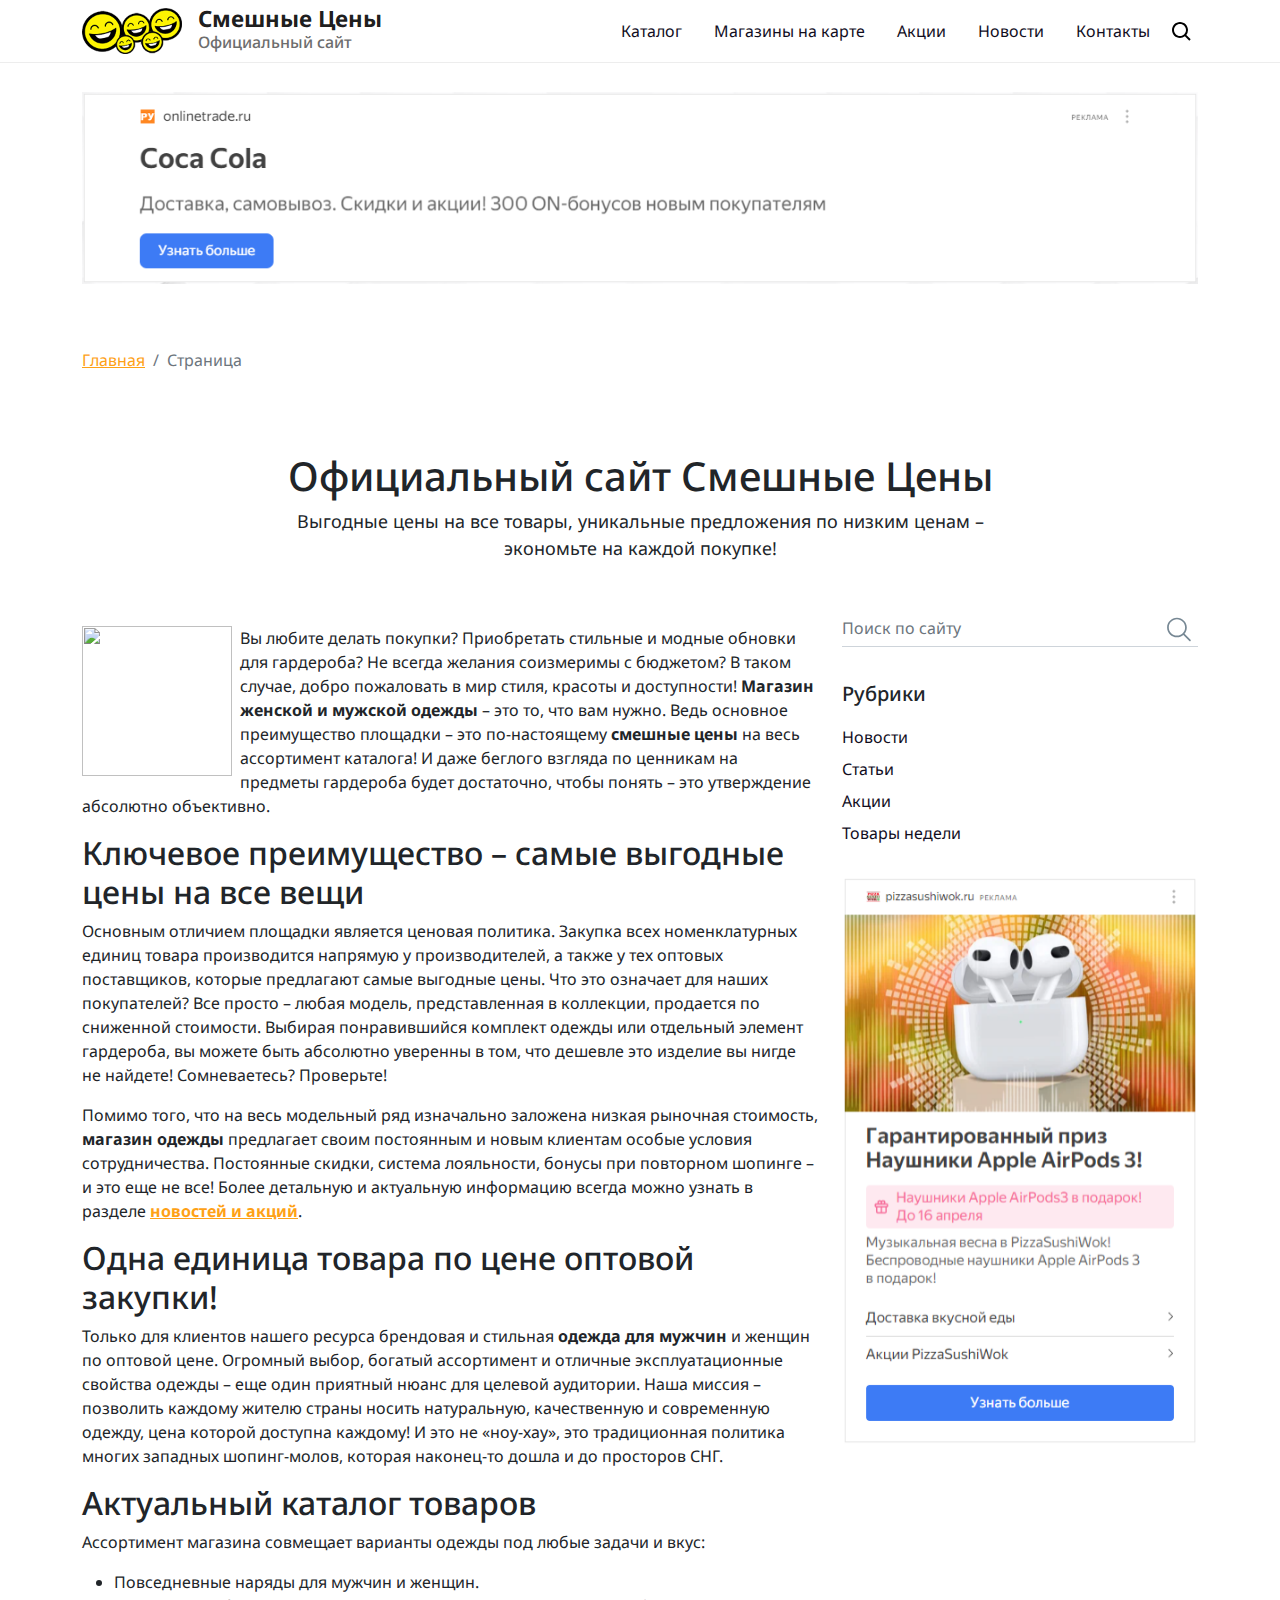
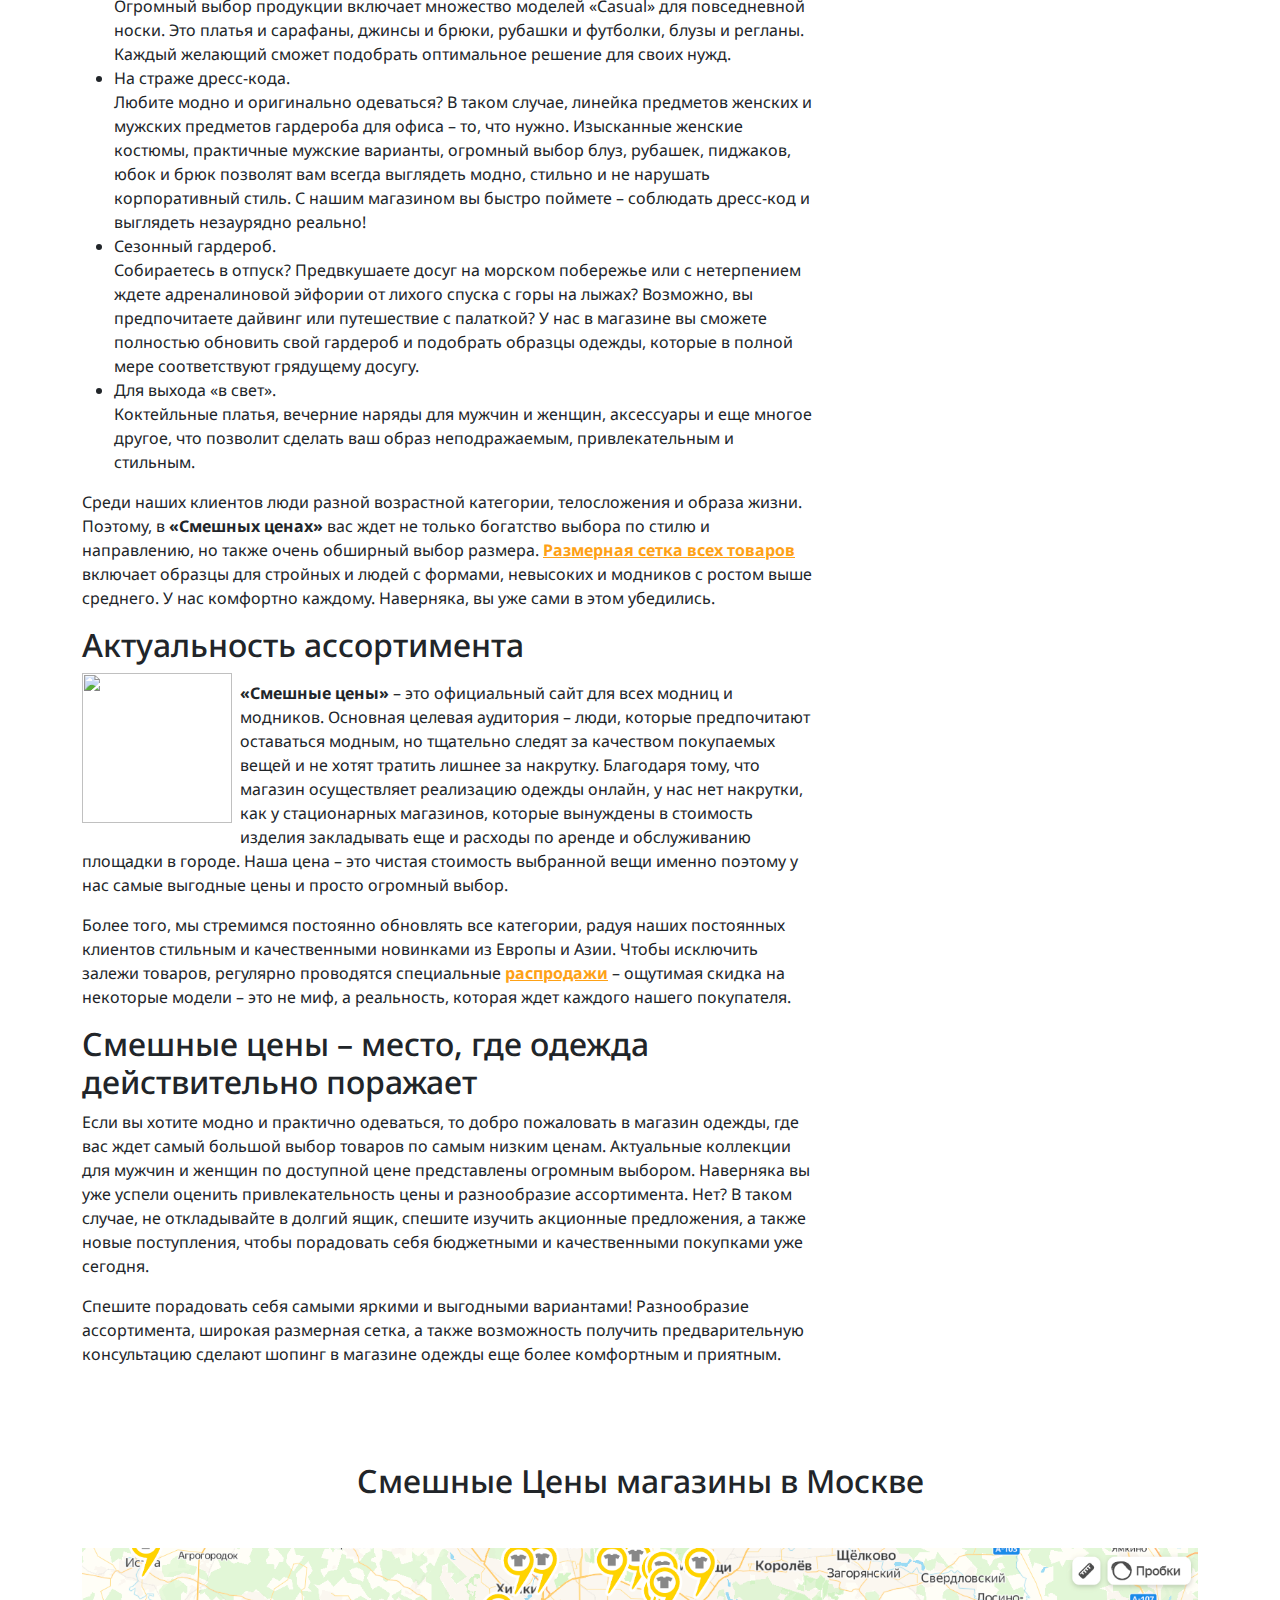
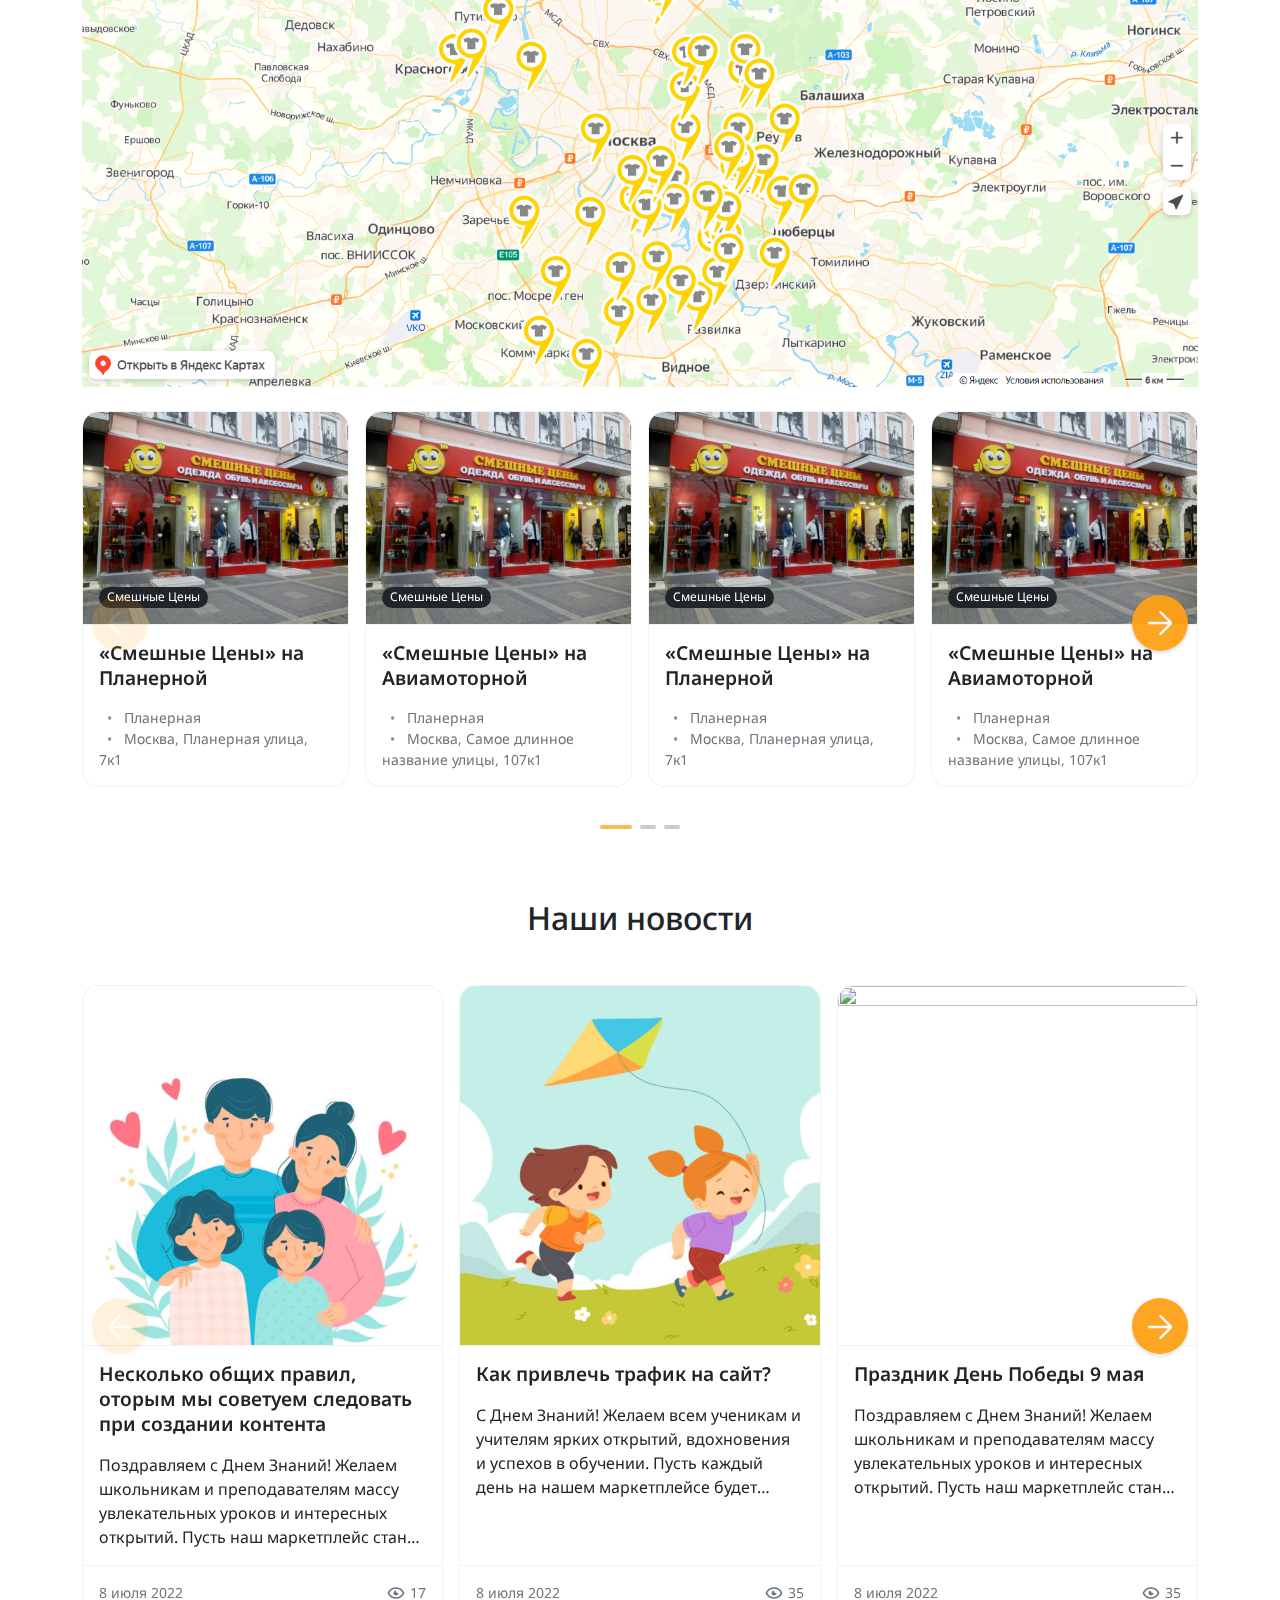
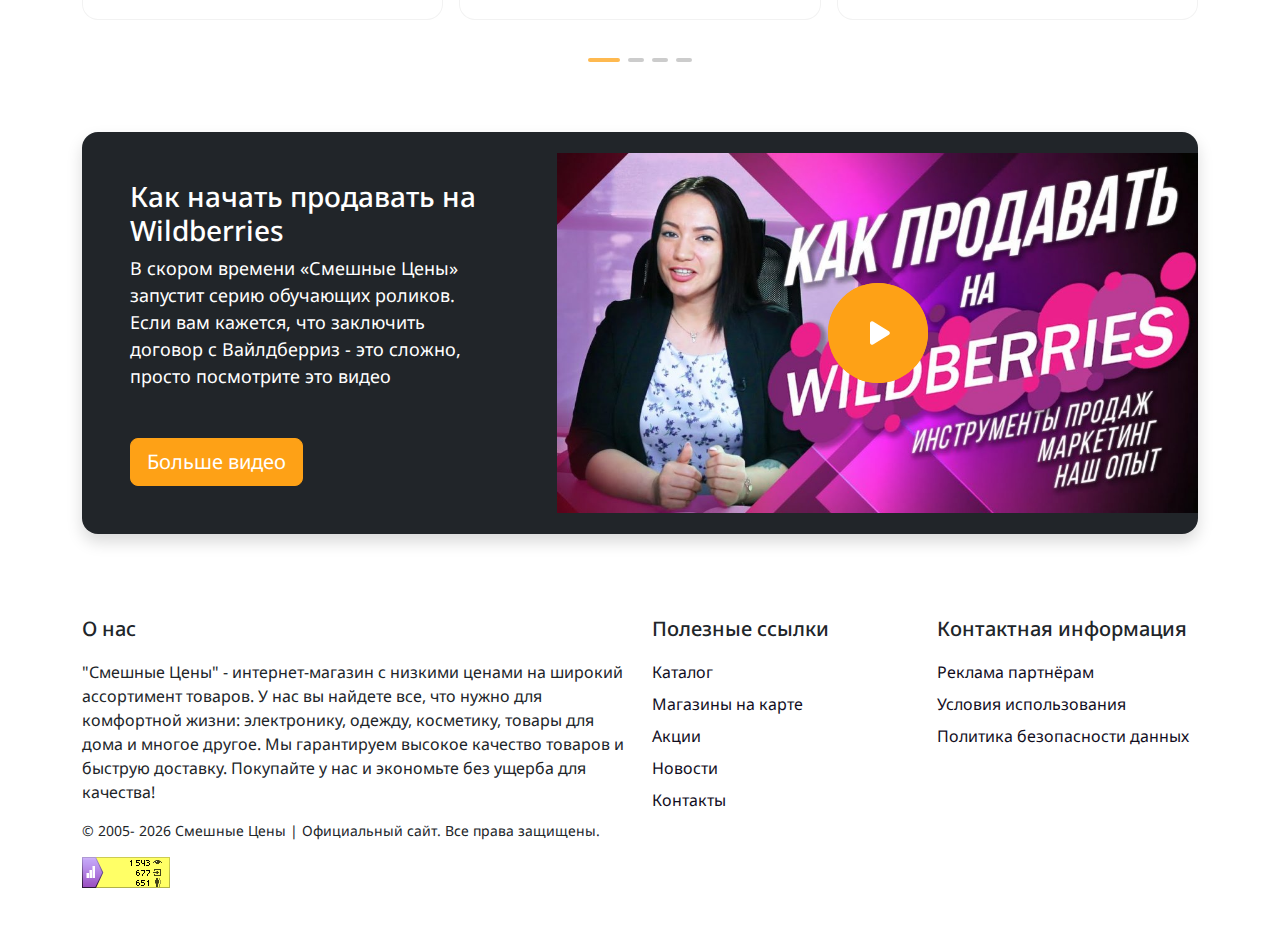
==== commit d88e4c68: "big fixes styles" ====
--- a/index.html
+++ b/index.html
@@ -1,5 +1,5 @@
 <!DOCTYPE html>
-<html lang="ru-RU">
+<html lang="ru">
 
 <head>
     <meta charset="UTF-8">
@@ -7,7 +7,7 @@
     <meta name="viewport" content="width=device-width, initial-scale=1.0">
     <link rel="icon" type="image/png" href="favicon.png" />
 
-    <title>Index - SC</title>
+    <title>Index</title>
 
     <link rel="stylesheet" href="css/bootstrap.min.css">
     <link rel="stylesheet" href="css/swiper-bundle.min.css">
@@ -16,601 +16,656 @@
 
 </head>
 
-<body class="bg-light">
-
-    <!-- Меню -->
-    <header class="header sticky-heading sticky-top bg-white py-2 py-lg-0">
-        <nav class="navbar navbar-expand-lg">
-            <div class="container">
-                <a class="navbar-brand fs-5 fw-700 d-flex align-items-center hover-opacity" href="#">
-                    <img class="logo d-inline-block me-2" src="img/logo-ceny-05-150x69-1.png" alt="SC Logo" title="SC Logo">
-                    <div class="d-none d-md-flex flex-column align-items-start">
-                        <span class="text-uppercase">Смешные Цены</span>
-                        <span class="small fw-400 text-muted">Официальный сайт</span>
-                    </div>
-                </a>
-                <div class="d-block d-lg-none">
-                    <ul class="list-inline mb-0 d-flex align-items-center">
-                        <li class="list-inline-item">
-                            <a class="nav-link" href="#offcanvas-search" data-bs-toggle="offcanvas" aria-controls="offcanvas-search">
-                                <svg xmlns="http://www.w3.org/2000/svg" width="24" height="24" viewBox="0 0 24 24" style="fill: rgba(0, 0, 0, 1);"><path d="M10 18a7.952 7.952 0 0 0 4.897-1.688l4.396 4.396 1.414-1.414-4.396-4.396A7.952 7.952 0 0 0 18 10c0-4.411-3.589-8-8-8s-8 3.589-8 8 3.589 8 8 8zm0-14c3.309 0 6 2.691 6 6s-2.691 6-6 6-6-2.691-6-6 2.691-6 6-6z"></path></svg>
-                            </a>
-                        </li>
-                        <li class="list-inline-item">
-                            <button type="button" class="navbar-toggler collapsed" data-bs-toggle="collapse" data-bs-target="#navbarNav" aria-controls="navbarNav" aria-expanded="false" aria-label="Toggle navigation">
-                                <div></div>
-                                <div></div>
-                                <div></div>
-                            </button>
-                        </li>
-                    </ul>
-                </div>
-                <div class="collapse navbar-collapse" id="navbarNav">
-                    <ul class="navbar-nav ms-auto">
-                        <li class="nav-item"><a class="nav-link" href="#">Каталог</a></li>
-                        <li class="nav-item"><a class="nav-link" href="#">Магазины на карте</a></li>
-                        <li class="nav-item"><a class="nav-link" href="#">Акции</a></li>
-                        <li class="nav-item"><a class="nav-link" href="#">Новости</a></li>
-                        <li class="nav-item"><a class="nav-link" href="#">Контакты</a></li>
-                    </ul>
-                    <div class="d-none d-lg-block ms-2">
-                        <ul class="list-inline mb-0">
-                            <li class="list-inline-item">
-                                <a class="nav-link" href="#offcanvas-search" data-bs-toggle="offcanvas" aria-controls="offcanvas-search">
-                                    <svg xmlns="http://www.w3.org/2000/svg" width="24" height="24" viewBox="0 0 24 24" style="fill: rgba(0, 0, 0, 1);"><path d="M10 18a7.952 7.952 0 0 0 4.897-1.688l4.396 4.396 1.414-1.414-4.396-4.396A7.952 7.952 0 0 0 18 10c0-4.411-3.589-8-8-8s-8 3.589-8 8 3.589 8 8 8zm0-14c3.309 0 6 2.691 6 6s-2.691 6-6 6-6-2.691-6-6 2.691-6 6-6z"></path></svg>
-                                </a>
-                            </li>
-                        </ul>
+<body>
+
+    <div class="site-wrapper">
+
+        <header class="header">
+            <div class="fixed-header">
+                <div class="navbar navbar-expand-lg">
+                    <div class="container">
+                        <button type="button" class="search-toggler mobile" data-bs-toggle="offcanvas" data-bs-target="#offcanvas-search" aria-controls="offcanvas-search">
+                            <svg xmlns="http://www.w3.org/2000/svg" width="24" height="24" viewBox="0 0 24 24" style="fill: rgba(0, 0, 0, 1);"><path d="M10 18a7.952 7.952 0 0 0 4.897-1.688l4.396 4.396 1.414-1.414-4.396-4.396A7.952 7.952 0 0 0 18 10c0-4.411-3.589-8-8-8s-8 3.589-8 8 3.589 8 8 8zm0-14c3.309 0 6 2.691 6 6s-2.691 6-6 6-6-2.691-6-6 2.691-6 6-6z"></path></svg>
+                        </button>
+                        <a class="site-brand hover-opacity" href="#">
+                            <img class="site-logo" src="img/logo-ceny-05-150x69-1.png" alt="SC Logo" title="SC Logo">
+                            <div class="site-heading">
+                                <div class="site-title">Смешные Цены</div>
+                                <div class="site-description">Официальный сайт</div>
+                            </div>
+                        </a>
+                        <button type="button" class="navbar-toggler collapsed" data-bs-toggle="collapse" data-bs-target="#navbarNav" aria-controls="navbarNav" aria-expanded="false">
+                            <div></div>
+                            <div></div>
+                            <div></div>
+                        </button>
+                        <nav class="collapse navbar-collapse" id="navbarNav">
+                            <ul class="navbar-nav">
+                                <li class="nav-item"><a class="nav-link" href="#">Каталог</a></li>
+                                <li class="nav-item"><a class="nav-link" href="#">Магазины на карте</a></li>
+                                <li class="nav-item"><a class="nav-link" href="#">Акции</a></li>
+                                <li class="nav-item"><a class="nav-link" href="#">Новости</a></li>
+                                <li class="nav-item"><a class="nav-link" href="#">Контакты</a></li>
+                            </ul>
+                        </nav>
+                        <button type="button" class="search-toggler desktop" data-bs-toggle="offcanvas" data-bs-target="#offcanvas-search" aria-controls="offcanvas-search">
+                            <svg xmlns="http://www.w3.org/2000/svg" width="24" height="24" viewBox="0 0 24 24" style="fill: rgba(0, 0, 0, 1);"><path d="M10 18a7.952 7.952 0 0 0 4.897-1.688l4.396 4.396 1.414-1.414-4.396-4.396A7.952 7.952 0 0 0 18 10c0-4.411-3.589-8-8-8s-8 3.589-8 8 3.589 8 8 8zm0-14c3.309 0 6 2.691 6 6s-2.691 6-6 6-6-2.691-6-6 2.691-6 6-6z"></path></svg>
+                        </button>
                     </div>
                 </div>
             </div>
-        </nav>
+        </header>
+
         <!-- Форма поиска -->
         <div class="offcanvas offcanvas-top offcanvas-search" id="offcanvas-search" tabindex="-1">
             <div class="offcanvas-body">
                 <div class="container">
-                    <div class="py-3">
-                        <form class="search-form" action="#">
-                            <div class="position-relative d-flex align-items-center">
-                                <input type="text" class="form-control ps-0 pe-5" placeholder="Поиск по сайту">
-                                <button type="submit"
-                                    class="btn p-1 border-0 position-absolute top-50 end-0 translate-middle-y z-index-5 me-5">
-                                    <svg width="31" height="31" viewBox="0 0 31 31" fill="none" xmlns="http://www.w3.org/2000/svg">
-                                        <path fill-rule="evenodd" clip-rule="evenodd" d="M13.9481 4.12823C8.50494 4.12823 4.08752 8.52699 4.08752 13.9591C4.08752 19.3912 8.50494 23.7899 13.9481 23.7899C16.3631 23.7899 18.5763 22.924 20.2912 21.4861C20.3083 21.5066 20.3264 21.5265 20.3457 21.5457L26.348 27.5282C26.6833 27.8624 27.226 27.8615 27.5602 27.5262C27.8944 27.1909 27.8935 26.6482 27.5582 26.314L21.5559 20.3315C21.5379 20.3136 21.5193 20.2966 21.5001 20.2806C22.9407 18.5719 23.8087 16.367 23.8087 13.9591C23.8087 8.52699 19.3913 4.12823 13.9481 4.12823ZM5.80181 13.9591C5.80181 9.47911 9.44636 5.84252 13.9481 5.84252C18.4499 5.84252 22.0944 9.47911 22.0944 13.9591C22.0944 18.4391 18.4499 22.0757 13.9481 22.0757C9.44636 22.0757 5.80181 18.4391 5.80181 13.9591Z" fill="#778894"/>
-                                    </svg>
-                                </button>
-                                <button type="button" class="btn p-1 border-0 position-absolute top-50 end-0 translate-middle-y z-index-5" data-bs-dismiss="offcanvas" aria-label="Close">
-                                    <svg width="25" height="25" viewBox="0 0 25 25" fill="none" xmlns="http://www.w3.org/2000/svg">
-                                        <path d="M1 1L24 24" stroke="#778894" stroke-width="2" stroke-linecap="round" stroke-linejoin="round"/>
-                                        <path d="M1 24L24 1" stroke="#778894" stroke-width="2" stroke-linecap="round" stroke-linejoin="round"/>
-                                    </svg>
-                                </button>
-                            </div>
-                        </form>
-                    </div>
+                    <form class="search-form" action="#">
+                        <input type="text" class="form-control" placeholder="Поиск по сайту">
+                        <div class="position-absolute top-50 end-0 translate-middle-y d-flex gap-3 align-items-center">
+                            <button type="submit" class="btn p-1 border-0">
+                                <svg width="31" height="31" viewBox="0 0 31 31" fill="none" xmlns="http://www.w3.org/2000/svg">
+                                    <path fill-rule="evenodd" clip-rule="evenodd" d="M13.9481 4.12823C8.50494 4.12823 4.08752 8.52699 4.08752 13.9591C4.08752 19.3912 8.50494 23.7899 13.9481 23.7899C16.3631 23.7899 18.5763 22.924 20.2912 21.4861C20.3083 21.5066 20.3264 21.5265 20.3457 21.5457L26.348 27.5282C26.6833 27.8624 27.226 27.8615 27.5602 27.5262C27.8944 27.1909 27.8935 26.6482 27.5582 26.314L21.5559 20.3315C21.5379 20.3136 21.5193 20.2966 21.5001 20.2806C22.9407 18.5719 23.8087 16.367 23.8087 13.9591C23.8087 8.52699 19.3913 4.12823 13.9481 4.12823ZM5.80181 13.9591C5.80181 9.47911 9.44636 5.84252 13.9481 5.84252C18.4499 5.84252 22.0944 9.47911 22.0944 13.9591C22.0944 18.4391 18.4499 22.0757 13.9481 22.0757C9.44636 22.0757 5.80181 18.4391 5.80181 13.9591Z" fill="#778894"/>
+                                </svg>
+                            </button>
+                            <button type="button" class="btn p-1 border-0" data-bs-dismiss="offcanvas">
+                                <svg width="25" height="25" viewBox="0 0 25 25" fill="none" xmlns="http://www.w3.org/2000/svg">
+                                    <path d="M1 1L24 24" stroke="#778894" stroke-width="2" stroke-linecap="round" stroke-linejoin="round"/>
+                                    <path d="M1 24L24 1" stroke="#778894" stroke-width="2" stroke-linecap="round" stroke-linejoin="round"/>
+                                </svg>
+                            </button>
+                        </div>
+                    </form>
                 </div>
             </div>
         </div>
-    </header>
-
-    <!-- Реклама -->
-    <section class="section py-3">
-        <div class="container">
-            <div class="d-flex justify-content-center">
-                <img src="img/ya-ad-top.png" alt="">
-            </div>
-        </div>
-    </section>
-
-    <!-- Главный контейнер -->
-    <main class="main">
-
-        <!-- Контент с сайдбаром -->
-        <section class="section bg-white py-5">
+
+        <!-- section-top-ad -->
+        <section class="section section-top-ad">
             <div class="container">
-                <div class="row g-4">
-
-                    <!-- Колонка с рекламой -->
-                    <div class="col-lg-3">
-                        <div class="sidebar-container sidebar-left">
-                            <div class="sidebar-widget ad-widget position-sticky">
-                                <img src="img/ya-ad-side.png" alt="">
-                            </div>
-                        </div>
-                    </div>
-
-                    <!-- Колонка с контентом -->
-                    <div class="col-lg-6">
-                        <!-- В этот контейнер выводим контент страницы -->
-                        <div class="content-container">
-                            <p><img loading="lazy" class="alignleft size-thumbnail wp-image-62"
-                                src="https://smeshnie-ceny.ru/wp-content/uploads/2018/02/smile-150x150.png" alt=""
-                                width="150" height="150"
-                                srcset="https://smeshnie-ceny.ru/wp-content/uploads/2018/02/smile-150x150.png 150w, https://smeshnie-ceny.ru/wp-content/uploads/2018/02/smile-100x100.png 100w, https://smeshnie-ceny.ru/wp-content/uploads/2018/02/smile-160x160.png 160w, https://smeshnie-ceny.ru/wp-content/uploads/2018/02/smile-320x320.png 320w, https://smeshnie-ceny.ru/wp-content/uploads/2018/02/smile.png 250w"
-                                sizes="(max-width: 150px) 100vw, 150px"></p>
-                            <p>Вы любите делать покупки? Приобретать стильные и модные обновки для гардероба? Не всегда
-                                желания соизмеримы с бюджетом? В таком случае, добро пожаловать в мир стиля, красоты и
-                                доступности! <strong>Магазин женской и мужской одежды</strong> – это то, что вам нужно. Ведь
-                                основное преимущество площадки – это по-настоящему <strong>смешные цены</strong> на весь
-                                ассортимент каталога! И даже беглого взгляда по ценникам на предметы гардероба будет
-                                достаточно, чтобы понять – это утверждение абсолютно объективно.</p>
-                            <h2>Ключевое преимущество – самые выгодные цены на все вещи</h2>
-                            <p>Основным отличием площадки является ценовая политика. Закупка всех номенклатурных единиц
-                                товара производится напрямую у производителей, а также у тех оптовых поставщиков, которые
-                                предлагают самые выгодные цены. Что это означает для наших покупателей? Все просто – любая
-                                модель, представленная в коллекции, продается по сниженной стоимости. Выбирая понравившийся
-                                комплект одежды или отдельный элемент гардероба, вы можете быть абсолютно уверенны в том,
-                                что дешевле это изделие вы нигде не найдете! Сомневаетесь? Проверьте!</p>
-                            <p>Помимо того, что на весь модельный ряд изначально заложена низкая рыночная стоимость,
-                                <strong>магазин одежды</strong> предлагает своим постоянным и новым клиентам особые условия
-                                сотрудничества. Постоянные скидки, система лояльности, бонусы при повторном шопинге – и это
-                                еще не все! Более детальную и актуальную информацию всегда можно узнать в разделе <strong><a
-                                        target="_blank" href="/akcii-i-skidki" rel="noopener noreferrer">новостей и
-                                        акций</a></strong>.
-                            </p>
-                            <h2>Одна единица товара по цене оптовой закупки!</h2>
-                            <p>Только для клиентов нашего ресурса брендовая и стильная <strong>одежда для мужчин</strong> и
-                                женщин по оптовой цене. Огромный выбор, богатый ассортимент и отличные эксплуатационные
-                                свойства одежды – еще один приятный нюанс для целевой аудитории. Наша миссия – позволить
-                                каждому жителю страны носить натуральную, качественную и современную одежду, цена которой
-                                доступна каждому! И это не «ноу-хау», это традиционная политика многих западных
-                                шопинг-молов, которая наконец-то дошла и до просторов СНГ.</p>
-                            <h2>Актуальный каталог товаров</h2>
-                            <p>Ассортимент магазина совмещает варианты одежды под любые задачи и вкус:</p>
-                            <ul>
-                                <li>Повседневные наряды для мужчин и женщин.<br>
-                                    Огромный выбор продукции включает множество моделей «Casual» для повседневной носки. Это
-                                    платья и сарафаны, джинсы и брюки, рубашки и футболки, блузы и регланы. Каждый желающий
-                                    сможет подобрать оптимальное решение для своих нужд.</li>
-                                <li>На страже дресс-кода.<br>
-                                    Любите модно и оригинально одеваться? В таком случае, линейка предметов женских и
-                                    мужских предметов гардероба для офиса – то, что нужно. Изысканные женские костюмы,
-                                    практичные мужские варианты, огромный выбор блуз, рубашек, пиджаков, юбок и брюк
-                                    позволят вам всегда выглядеть модно, стильно и не нарушать корпоративный стиль. С нашим
-                                    магазином вы быстро поймете – соблюдать дресс-код и выглядеть незаурядно реально!</li>
-                                <li>Сезонный гардероб.<br>
-                                    Собираетесь в отпуск? Предвкушаете досуг на морском побережье или с нетерпением ждете
-                                    адреналиновой эйфории от лихого спуска с горы на лыжах? Возможно, вы предпочитаете
-                                    дайвинг или путешествие с палаткой? У нас в магазине вы сможете полностью обновить свой
-                                    гардероб и подобрать образцы одежды, которые в полной мере соответствуют грядущему
-                                    досугу.</li>
-                                <li>Для выхода «в свет».<br>
-                                    Коктейльные платья, вечерние наряды для мужчин и женщин, аксессуары и еще многое другое,
-                                    что позволит сделать ваш образ неподражаемым, привлекательным и стильным.</li>
-                            </ul>
-                            <p>Среди наших клиентов люди разной возрастной категории, телосложения и образа жизни. Поэтому,
-                                в <b>«Смешных ценах»</b> вас ждет не только богатство выбора по стилю и направлению, но
-                                также очень обширный выбор размера. <strong><a target="_blank" href="/kak-vybrat-razmer"
-                                        rel="noopener noreferrer">Размерная сетка всех товаров</a></strong> включает образцы
-                                для стройных и людей с формами, невысоких и модников с ростом выше среднего. У нас комфортно
-                                каждому. Наверняка, вы уже сами в этом убедились.</p>
-                            <h2>Актуальность ассортимента</h2>
-                            <p><img loading="lazy" class="alignleft size-thumbnail wp-image-55"
-                                    src="https://smeshnie-ceny.ru/wp-content/uploads/2018/02/pokupka-150x150.png" alt=""
-                                    width="150" height="150"
-                                    srcset="https://smeshnie-ceny.ru/wp-content/uploads/2018/02/pokupka-150x150.png 150w, https://smeshnie-ceny.ru/wp-content/uploads/2018/02/pokupka-100x100.png 100w, https://smeshnie-ceny.ru/wp-content/uploads/2018/02/pokupka-160x160.png 160w, https://smeshnie-ceny.ru/wp-content/uploads/2018/02/pokupka-320x320.png 320w, https://smeshnie-ceny.ru/wp-content/uploads/2018/02/pokupka.png 250w"
-                                    sizes="(max-width: 150px) 100vw, 150px"></p>
-                            <p><strong>«Смешные цены»</strong> – это официальный сайт для всех модниц и модников. Основная
-                                целевая аудитория – люди, которые предпочитают оставаться модным, но тщательно следят за
-                                качеством покупаемых вещей и не хотят тратить лишнее за накрутку. Благодаря тому, что
-                                магазин осуществляет реализацию одежды онлайн, у нас нет накрутки, как у стационарных
-                                магазинов, которые вынуждены в стоимость изделия закладывать еще и расходы по аренде и
-                                обслуживанию площадки в городе. Наша цена – это чистая стоимость выбранной вещи именно
-                                поэтому у нас самые выгодные цены и просто огромный выбор.</p>
-                            <p>Более того, мы стремимся постоянно обновлять все категории, радуя наших постоянных клиентов
-                                стильным и качественными новинками из Европы и Азии. Чтобы исключить залежи товаров,
-                                регулярно проводятся специальные <strong><a target="_blank" href="/akcii-i-skidki"
-                                        rel="noopener noreferrer">распродажи</a></strong> – ощутимая скидка на некоторые
-                                модели – это не миф, а реальность, которая ждет каждого нашего покупателя.</p>
-                            <h2>Смешные цены – место, где одежда действительно поражает</h2>
-                            <p>Если вы хотите модно и практично одеваться, то добро пожаловать в магазин одежды, где вас
-                                ждет самый большой выбор товаров по самым низким ценам. Актуальные коллекции для мужчин и
-                                женщин по доступной цене представлены огромным выбором. Наверняка вы уже успели оценить
-                                привлекательность цены и разнообразие ассортимента. Нет? В таком случае, не откладывайте в
-                                долгий ящик, спешите изучить акционные предложения, а также новые поступления, чтобы
-                                порадовать себя бюджетными и качественными покупками уже сегодня.</p>
-                            <p>Спешите порадовать себя самыми яркими и выгодными вариантами! Разнообразие ассортимента,
-                                широкая размерная сетка, а также возможность получить предварительную консультацию сделают
-                                шопинг в магазине одежды еще более комфортным и приятным.</p>
-                        </div>
-                    </div>
-
-                    <!-- Колонка с рекламой -->
-                    <div class="col-lg-3">
-                        <div class="sidebar-container sidebar-right">
-                            <div class="sidebar-widget">
-                                <h3 class="section-title text-start mb-4">Рубрики</h3>
-                                <div class="category-list d-flex flex-column align-items-start">
-                                    <a class="text-body d-flex mb-3" href="https://smeshnie-ceny.ru/news/">
-                                        <span>Новости</span>
-                                    </a>
-                                    <a class="text-body d-flex mb-3" href="https://smeshnie-ceny.ru/stati/">
-                                        <span>Статьи</span>
-                                    </a>
-                                </div>
-                            </div>
-                            <div class="sidebar-widget ad-widget">
-                                <img src="img/ya-ad-side.png" alt="">
-                            </div>
-                        </div>
-                    </div>
-
+                <div class="d-flex justify-content-center">
+                    <!-- Здесь код рекламы -->
+                    <img class="img-fluid" src="img/ya-ad-top.png" alt="">
                 </div>
             </div>
         </section>
 
-        <!-- Магазины -->
-        <section class="section py-5 px-lg-5">
-            <div class="container">
-                <div class="text-center mb-4">
-                    <h2>Смешные Цены магазины в Москве</h2>
-                </div>
-                <div class="magazinSwiper-container position-relative swiper-navigation-outside">
+        <main class="main">
+
+            <!-- Хлебные крошки -->
+            <section class="section section-breadcrumbs">
+                <div class="container">
+                    <nav aria-label="breadcrumb">
+                        <ol class="breadcrumb">
+                            <li class="breadcrumb-item"><a href="#">Главная</a></li>
+                            <li class="breadcrumb-item active" aria-current="page"><span>Страница</span></li>
+                        </ol>
+                    </nav>
+                </div>
+            </section>
+    
+            <!-- main-content -->
+            <section class="section">
+                <div class="container">
+                    <div class="section-heading">
+                        <h1 class="section-title">Официальный сайт Смешные Цены</h1>
+                        <p class="section-description">Выгодные цены на все товары, уникальные предложения по низким ценам – экономьте на каждой покупке!</p>
+                    </div>
+                    <div class="row gy-4">
+                        <!-- Колонка с рекламой -->
+                        <div class="col-lg-4 order-lg-2">
+                            <div class="sidebar sidebar-right">
+                                <div class="sidebar-widget">
+                                    <form class="search-form" action="#">
+                                        <input type="text" class="form-control" placeholder="Поиск по сайту">
+                                        <div class="position-absolute top-50 end-0 translate-middle-y d-flex gap-3 align-items-center">
+                                            <button type="submit" class="btn p-1 border-0">
+                                                <svg width="31" height="31" viewBox="0 0 31 31" fill="none" xmlns="http://www.w3.org/2000/svg">
+                                                    <path fill-rule="evenodd" clip-rule="evenodd" d="M13.9481 4.12823C8.50494 4.12823 4.08752 8.52699 4.08752 13.9591C4.08752 19.3912 8.50494 23.7899 13.9481 23.7899C16.3631 23.7899 18.5763 22.924 20.2912 21.4861C20.3083 21.5066 20.3264 21.5265 20.3457 21.5457L26.348 27.5282C26.6833 27.8624 27.226 27.8615 27.5602 27.5262C27.8944 27.1909 27.8935 26.6482 27.5582 26.314L21.5559 20.3315C21.5379 20.3136 21.5193 20.2966 21.5001 20.2806C22.9407 18.5719 23.8087 16.367 23.8087 13.9591C23.8087 8.52699 19.3913 4.12823 13.9481 4.12823ZM5.80181 13.9591C5.80181 9.47911 9.44636 5.84252 13.9481 5.84252C18.4499 5.84252 22.0944 9.47911 22.0944 13.9591C22.0944 18.4391 18.4499 22.0757 13.9481 22.0757C9.44636 22.0757 5.80181 18.4391 5.80181 13.9591Z" fill="#778894"/>
+                                                </svg>
+                                            </button>
+                                        </div>
+                                    </form>
+                                </div>
+                                <div class="sidebar-widget">
+                                    <p class="widegt-title">Рубрики</p>
+                                    <nav class="nav">
+                                        <a href="#" class="nav-link">Новости</a>
+                                        <a href="#" class="nav-link">Статьи</a>
+                                        <a href="#" class="nav-link">Акции</a>
+                                        <a href="#" class="nav-link">Товары недели</a>
+                                    </nav>
+                                </div>
+                                <div class="sidebar-widget ad-widget">
+                                    <!-- Здесь код рекламы -->
+                                    <img class="img-fluid" src="img/ya-ad-side.png" alt="">
+                                </div>
+                            </div>
+                        </div>
+                        <!-- Колонка с контентом -->
+                        <div class="col-lg-8 order-lg-1">
+                            <!-- В этот контейнер выводим контент страницы -->
+                            <div class="page-content">
+                                <p><img loading="lazy" class="alignleft size-thumbnail wp-image-62"
+                                    src="https://smeshnie-ceny.ru/wp-content/uploads/2018/02/smile-150x150.png" alt=""
+                                    width="150" height="150"
+                                    srcset="https://smeshnie-ceny.ru/wp-content/uploads/2018/02/smile-150x150.png 150w, https://smeshnie-ceny.ru/wp-content/uploads/2018/02/smile-100x100.png 100w, https://smeshnie-ceny.ru/wp-content/uploads/2018/02/smile-160x160.png 160w, https://smeshnie-ceny.ru/wp-content/uploads/2018/02/smile-320x320.png 320w, https://smeshnie-ceny.ru/wp-content/uploads/2018/02/smile.png 250w"
+                                    sizes="(max-width: 150px) 100vw, 150px"></p>
+                                <p>Вы любите делать покупки? Приобретать стильные и модные обновки для гардероба? Не всегда
+                                    желания соизмеримы с бюджетом? В таком случае, добро пожаловать в мир стиля, красоты и
+                                    доступности! <strong>Магазин женской и мужской одежды</strong> – это то, что вам нужно. Ведь
+                                    основное преимущество площадки – это по-настоящему <strong>смешные цены</strong> на весь
+                                    ассортимент каталога! И даже беглого взгляда по ценникам на предметы гардероба будет
+                                    достаточно, чтобы понять – это утверждение абсолютно объективно.</p>
+                                <h2>Ключевое преимущество – самые выгодные цены на все вещи</h2>
+                                <p>Основным отличием площадки является ценовая политика. Закупка всех номенклатурных единиц
+                                    товара производится напрямую у производителей, а также у тех оптовых поставщиков, которые
+                                    предлагают самые выгодные цены. Что это означает для наших покупателей? Все просто – любая
+                                    модель, представленная в коллекции, продается по сниженной стоимости. Выбирая понравившийся
+                                    комплект одежды или отдельный элемент гардероба, вы можете быть абсолютно уверенны в том,
+                                    что дешевле это изделие вы нигде не найдете! Сомневаетесь? Проверьте!</p>
+                                <p>Помимо того, что на весь модельный ряд изначально заложена низкая рыночная стоимость,
+                                    <strong>магазин одежды</strong> предлагает своим постоянным и новым клиентам особые условия
+                                    сотрудничества. Постоянные скидки, система лояльности, бонусы при повторном шопинге – и это
+                                    еще не все! Более детальную и актуальную информацию всегда можно узнать в разделе <strong><a
+                                            target="_blank" href="/akcii-i-skidki" rel="noopener noreferrer">новостей и
+                                            акций</a></strong>.
+                                </p>
+                                <h2>Одна единица товара по цене оптовой закупки!</h2>
+                                <p>Только для клиентов нашего ресурса брендовая и стильная <strong>одежда для мужчин</strong> и
+                                    женщин по оптовой цене. Огромный выбор, богатый ассортимент и отличные эксплуатационные
+                                    свойства одежды – еще один приятный нюанс для целевой аудитории. Наша миссия – позволить
+                                    каждому жителю страны носить натуральную, качественную и современную одежду, цена которой
+                                    доступна каждому! И это не «ноу-хау», это традиционная политика многих западных
+                                    шопинг-молов, которая наконец-то дошла и до просторов СНГ.</p>
+                                <h2>Актуальный каталог товаров</h2>
+                                <p>Ассортимент магазина совмещает варианты одежды под любые задачи и вкус:</p>
+                                <ul>
+                                    <li>Повседневные наряды для мужчин и женщин.<br>
+                                        Огромный выбор продукции включает множество моделей «Casual» для повседневной носки. Это
+                                        платья и сарафаны, джинсы и брюки, рубашки и футболки, блузы и регланы. Каждый желающий
+                                        сможет подобрать оптимальное решение для своих нужд.</li>
+                                    <li>На страже дресс-кода.<br>
+                                        Любите модно и оригинально одеваться? В таком случае, линейка предметов женских и
+                                        мужских предметов гардероба для офиса – то, что нужно. Изысканные женские костюмы,
+                                        практичные мужские варианты, огромный выбор блуз, рубашек, пиджаков, юбок и брюк
+                                        позволят вам всегда выглядеть модно, стильно и не нарушать корпоративный стиль. С нашим
+                                        магазином вы быстро поймете – соблюдать дресс-код и выглядеть незаурядно реально!</li>
+                                    <li>Сезонный гардероб.<br>
+                                        Собираетесь в отпуск? Предвкушаете досуг на морском побережье или с нетерпением ждете
+                                        адреналиновой эйфории от лихого спуска с горы на лыжах? Возможно, вы предпочитаете
+                                        дайвинг или путешествие с палаткой? У нас в магазине вы сможете полностью обновить свой
+                                        гардероб и подобрать образцы одежды, которые в полной мере соответствуют грядущему
+                                        досугу.</li>
+                                    <li>Для выхода «в свет».<br>
+                                        Коктейльные платья, вечерние наряды для мужчин и женщин, аксессуары и еще многое другое,
+                                        что позволит сделать ваш образ неподражаемым, привлекательным и стильным.</li>
+                                </ul>
+                                <p>Среди наших клиентов люди разной возрастной категории, телосложения и образа жизни. Поэтому,
+                                    в <b>«Смешных ценах»</b> вас ждет не только богатство выбора по стилю и направлению, но
+                                    также очень обширный выбор размера. <strong><a target="_blank" href="/kak-vybrat-razmer"
+                                            rel="noopener noreferrer">Размерная сетка всех товаров</a></strong> включает образцы
+                                    для стройных и людей с формами, невысоких и модников с ростом выше среднего. У нас комфортно
+                                    каждому. Наверняка, вы уже сами в этом убедились.</p>
+                                <h2>Актуальность ассортимента</h2>
+                                <p><img loading="lazy" class="alignleft size-thumbnail wp-image-55"
+                                        src="https://smeshnie-ceny.ru/wp-content/uploads/2018/02/pokupka-150x150.png" alt=""
+                                        width="150" height="150"
+                                        srcset="https://smeshnie-ceny.ru/wp-content/uploads/2018/02/pokupka-150x150.png 150w, https://smeshnie-ceny.ru/wp-content/uploads/2018/02/pokupka-100x100.png 100w, https://smeshnie-ceny.ru/wp-content/uploads/2018/02/pokupka-160x160.png 160w, https://smeshnie-ceny.ru/wp-content/uploads/2018/02/pokupka-320x320.png 320w, https://smeshnie-ceny.ru/wp-content/uploads/2018/02/pokupka.png 250w"
+                                        sizes="(max-width: 150px) 100vw, 150px"></p>
+                                <p><strong>«Смешные цены»</strong> – это официальный сайт для всех модниц и модников. Основная
+                                    целевая аудитория – люди, которые предпочитают оставаться модным, но тщательно следят за
+                                    качеством покупаемых вещей и не хотят тратить лишнее за накрутку. Благодаря тому, что
+                                    магазин осуществляет реализацию одежды онлайн, у нас нет накрутки, как у стационарных
+                                    магазинов, которые вынуждены в стоимость изделия закладывать еще и расходы по аренде и
+                                    обслуживанию площадки в городе. Наша цена – это чистая стоимость выбранной вещи именно
+                                    поэтому у нас самые выгодные цены и просто огромный выбор.</p>
+                                <p>Более того, мы стремимся постоянно обновлять все категории, радуя наших постоянных клиентов
+                                    стильным и качественными новинками из Европы и Азии. Чтобы исключить залежи товаров,
+                                    регулярно проводятся специальные <strong><a target="_blank" href="/akcii-i-skidki"
+                                            rel="noopener noreferrer">распродажи</a></strong> – ощутимая скидка на некоторые
+                                    модели – это не миф, а реальность, которая ждет каждого нашего покупателя.</p>
+                                <h2>Смешные цены – место, где одежда действительно поражает</h2>
+                                <p>Если вы хотите модно и практично одеваться, то добро пожаловать в магазин одежды, где вас
+                                    ждет самый большой выбор товаров по самым низким ценам. Актуальные коллекции для мужчин и
+                                    женщин по доступной цене представлены огромным выбором. Наверняка вы уже успели оценить
+                                    привлекательность цены и разнообразие ассортимента. Нет? В таком случае, не откладывайте в
+                                    долгий ящик, спешите изучить акционные предложения, а также новые поступления, чтобы
+                                    порадовать себя бюджетными и качественными покупками уже сегодня.</p>
+                                <p>Спешите порадовать себя самыми яркими и выгодными вариантами! Разнообразие ассортимента,
+                                    широкая размерная сетка, а также возможность получить предварительную консультацию сделают
+                                    шопинг в магазине одежды еще более комфортным и приятным.</p>
+                            </div>
+                        </div>
+                    </div>
+                </div>
+            </section>
+    
+            <!-- magazin-slider -->
+            <section class="section">
+                <div class="container">
+                    <div class="section-heading">
+                        <h2 class="section-title">Смешные Цены магазины в Москве</h2>
+                    </div>
+                    <div class="magazin-map mb-4">
+                        <a href="#">
+                            <img class="img-fluid" src="img/map.png" alt="Магазины Смешные Цены в Москве">
+                        </a>
+                    </div>
                     <!-- Выводить последние 10 постов -->
                     <div class="swiper magazinSwiper">
                         <div class="swiper-wrapper">
                             <div class="swiper-slide">
-                                <div class="card card-magazin">
-                                    <div class="card-img-scale position-relative">
-                                        <a href="#">
-                                            <!-- Стандартный для WP вывод картинки -->
-                                            <img width="500" height="400" src="img/magazin/ba10a93428488789f668e3c751d69212.jpg" class="card-img-top" alt="" loading="lazy" srcset="img/magazin/ba10a93428488789f668e3c751d69212.jpg 512w, img/magazin/ba10a93428488789f668e3c751d69212.jpg 300w, img/magazin/ba10a93428488789f668e3c751d69212.jpg 150w, img/magazin/ba10a93428488789f668e3c751d69212.jpg 768w, img/magazin/ba10a93428488789f668e3c751d69212.jpg 375w, img/magazin/ba10a93428488789f668e3c751d69212.jpg 826w" sizes="(max-width: 512px) 100vw, 512px">
-                                        </a>
-                                        <div class="position-absolute bottom-0 start-0 p-3">
-                                            <div class="badge text-bg-dark fs-6 fw-400 rounded-pill">Смешные Цены</div>
-                                        </div>
-                                    </div>
-                                    <div class="card-body">
-                                        <p class="card-title h5 fw-600">
+                                <article class="card card-magazin">
+                                    <a class="card-img-scale" href="#">
+                                        <!-- Вставить стандартный для WP вывод картинки -->
+                                        <img width="500" height="400" src="img/magazin/ba10a93428488789f668e3c751d69212.jpg" class="card-img-top" alt="" loading="lazy" srcset="img/magazin/ba10a93428488789f668e3c751d69212.jpg 512w, img/magazin/ba10a93428488789f668e3c751d69212.jpg 300w, img/magazin/ba10a93428488789f668e3c751d69212.jpg 150w, img/magazin/ba10a93428488789f668e3c751d69212.jpg 768w, img/magazin/ba10a93428488789f668e3c751d69212.jpg 375w, img/magazin/ba10a93428488789f668e3c751d69212.jpg 826w" sizes="(max-width: 512px) 100vw, 512px">
+                                        <div class="card-badge badge text-bg-dark rounded-pill">Смешные Цены</div>
+                                    </a>
+                                    <div class="card-body">
+                                        <p class="card-title">
                                             <a href="#">«Смешные Цены» на Планерной</a>
                                         </p>
-                                        <div class="meta-wrapper">
+                                        <div class="card-meta">
                                             <span class="meta-metro">Планерная</span>
                                             <span class="meta-address">Москва, Планерная улица, 7к1</span>
                                         </div>
                                     </div>
-                                </div>
-                            </div>
-                            <div class="swiper-slide">
-                                <div class="card card-magazin">
-                                    <div class="card-img-scale position-relative">
-                                        <a href="#">
-                                            <!-- Стандартный для WP вывод картинки -->
-                                            <img width="500" height="400" src="img/magazin/ba10a93428488789f668e3c751d69212.jpg" class="card-img-top" alt="" loading="lazy" srcset="img/magazin/ba10a93428488789f668e3c751d69212.jpg 512w, img/magazin/ba10a93428488789f668e3c751d69212.jpg 300w, img/magazin/ba10a93428488789f668e3c751d69212.jpg 150w, img/magazin/ba10a93428488789f668e3c751d69212.jpg 768w, img/magazin/ba10a93428488789f668e3c751d69212.jpg 375w, img/magazin/ba10a93428488789f668e3c751d69212.jpg 826w" sizes="(max-width: 512px) 100vw, 512px">
-                                        </a>
-                                        <div class="position-absolute bottom-0 start-0 p-3">
-                                            <div class="badge text-bg-dark fs-6 fw-400 rounded-pill">Смешные Цены</div>
-                                        </div>
-                                    </div>
-                                    <div class="card-body">
-                                        <p class="card-title h5 fw-600">
+                                </article>
+                            </div>
+                            <div class="swiper-slide">
+                                <article class="card card-magazin">
+                                    <a class="card-img-scale" href="#">
+                                        <!-- Вставить стандартный для WP вывод картинки -->
+                                        <img width="500" height="400" src="img/magazin/ba10a93428488789f668e3c751d69212.jpg" class="card-img-top" alt="" loading="lazy" srcset="img/magazin/ba10a93428488789f668e3c751d69212.jpg 512w, img/magazin/ba10a93428488789f668e3c751d69212.jpg 300w, img/magazin/ba10a93428488789f668e3c751d69212.jpg 150w, img/magazin/ba10a93428488789f668e3c751d69212.jpg 768w, img/magazin/ba10a93428488789f668e3c751d69212.jpg 375w, img/magazin/ba10a93428488789f668e3c751d69212.jpg 826w" sizes="(max-width: 512px) 100vw, 512px">
+                                        <div class="card-badge badge text-bg-dark rounded-pill">Смешные Цены</div>
+                                    </a>
+                                    <div class="card-body">
+                                        <p class="card-title">
                                             <a href="#">«Смешные Цены» на Авиамоторной</a>
                                         </p>
-                                        <div class="meta-wrapper">
+                                        <div class="card-meta">
                                             <span class="meta-metro">Планерная</span>
                                             <span class="meta-address">Москва, Самое длинное название улицы, 107к1</span>
                                         </div>
                                     </div>
-                                </div>
-                            </div>
-                            <div class="swiper-slide">
-                                <div class="card card-magazin">
-                                    <div class="card-img-scale position-relative">
-                                        <a href="#">
-                                            <!-- Стандартный для WP вывод картинки -->
-                                            <img width="500" height="400" src="img/magazin/ba10a93428488789f668e3c751d69212.jpg" class="card-img-top" alt="" loading="lazy" srcset="img/magazin/ba10a93428488789f668e3c751d69212.jpg 512w, img/magazin/ba10a93428488789f668e3c751d69212.jpg 300w, img/magazin/ba10a93428488789f668e3c751d69212.jpg 150w, img/magazin/ba10a93428488789f668e3c751d69212.jpg 768w, img/magazin/ba10a93428488789f668e3c751d69212.jpg 375w, img/magazin/ba10a93428488789f668e3c751d69212.jpg 826w" sizes="(max-width: 512px) 100vw, 512px">
-                                        </a>
-                                        <div class="position-absolute bottom-0 start-0 p-3">
-                                            <div class="badge text-bg-dark fs-6 fw-400 rounded-pill">Смешные Цены</div>
-                                        </div>
-                                    </div>
-                                    <div class="card-body">
-                                        <p class="card-title h5 fw-600">
+                                </article>
+                            </div>
+                            <div class="swiper-slide">
+                                <article class="card card-magazin">
+                                    <a class="card-img-scale" href="#">
+                                        <!-- Вставить стандартный для WP вывод картинки -->
+                                        <img width="500" height="400" src="img/magazin/ba10a93428488789f668e3c751d69212.jpg" class="card-img-top" alt="" loading="lazy" srcset="img/magazin/ba10a93428488789f668e3c751d69212.jpg 512w, img/magazin/ba10a93428488789f668e3c751d69212.jpg 300w, img/magazin/ba10a93428488789f668e3c751d69212.jpg 150w, img/magazin/ba10a93428488789f668e3c751d69212.jpg 768w, img/magazin/ba10a93428488789f668e3c751d69212.jpg 375w, img/magazin/ba10a93428488789f668e3c751d69212.jpg 826w" sizes="(max-width: 512px) 100vw, 512px">
+                                        <div class="card-badge badge text-bg-dark rounded-pill">Смешные Цены</div>
+                                    </a>
+                                    <div class="card-body">
+                                        <p class="card-title">
                                             <a href="#">«Смешные Цены» на Планерной</a>
                                         </p>
-                                        <div class="meta-wrapper">
+                                        <div class="card-meta">
                                             <span class="meta-metro">Планерная</span>
                                             <span class="meta-address">Москва, Планерная улица, 7к1</span>
                                         </div>
                                     </div>
-                                </div>
-                            </div>
-                            <div class="swiper-slide">
-                                <div class="card card-magazin">
-                                    <div class="card-img-scale position-relative">
-                                        <a href="#">
-                                            <!-- Стандартный для WP вывод картинки -->
-                                            <img width="500" height="400" src="img/magazin/ba10a93428488789f668e3c751d69212.jpg" class="card-img-top" alt="" loading="lazy" srcset="img/magazin/ba10a93428488789f668e3c751d69212.jpg 512w, img/magazin/ba10a93428488789f668e3c751d69212.jpg 300w, img/magazin/ba10a93428488789f668e3c751d69212.jpg 150w, img/magazin/ba10a93428488789f668e3c751d69212.jpg 768w, img/magazin/ba10a93428488789f668e3c751d69212.jpg 375w, img/magazin/ba10a93428488789f668e3c751d69212.jpg 826w" sizes="(max-width: 512px) 100vw, 512px">
-                                        </a>
-                                        <div class="position-absolute bottom-0 start-0 p-3">
-                                            <div class="badge text-bg-dark fs-6 fw-400 rounded-pill">Смешные Цены</div>
-                                        </div>
-                                    </div>
-                                    <div class="card-body">
-                                        <p class="card-title h5 fw-600">
+                                </article>
+                            </div>
+                            <div class="swiper-slide">
+                                <article class="card card-magazin">
+                                    <a class="card-img-scale" href="#">
+                                        <!-- Вставить стандартный для WP вывод картинки -->
+                                        <img width="500" height="400" src="img/magazin/ba10a93428488789f668e3c751d69212.jpg" class="card-img-top" alt="" loading="lazy" srcset="img/magazin/ba10a93428488789f668e3c751d69212.jpg 512w, img/magazin/ba10a93428488789f668e3c751d69212.jpg 300w, img/magazin/ba10a93428488789f668e3c751d69212.jpg 150w, img/magazin/ba10a93428488789f668e3c751d69212.jpg 768w, img/magazin/ba10a93428488789f668e3c751d69212.jpg 375w, img/magazin/ba10a93428488789f668e3c751d69212.jpg 826w" sizes="(max-width: 512px) 100vw, 512px">
+                                        <div class="card-badge badge text-bg-dark rounded-pill">Смешные Цены</div>
+                                    </a>
+                                    <div class="card-body">
+                                        <p class="card-title">
                                             <a href="#">«Смешные Цены» на Авиамоторной</a>
                                         </p>
-                                        <div class="meta-wrapper">
+                                        <div class="card-meta">
                                             <span class="meta-metro">Планерная</span>
                                             <span class="meta-address">Москва, Самое длинное название улицы, 107к1</span>
                                         </div>
                                     </div>
-                                </div>
-                            </div>
-                            <div class="swiper-slide">
-                                <div class="card card-magazin">
-                                    <div class="card-img-scale position-relative">
-                                        <a href="#">
-                                            <!-- Стандартный для WP вывод картинки -->
-                                            <img width="500" height="400" src="img/magazin/ba10a93428488789f668e3c751d69212.jpg" class="card-img-top" alt="" loading="lazy" srcset="img/magazin/ba10a93428488789f668e3c751d69212.jpg 512w, img/magazin/ba10a93428488789f668e3c751d69212.jpg 300w, img/magazin/ba10a93428488789f668e3c751d69212.jpg 150w, img/magazin/ba10a93428488789f668e3c751d69212.jpg 768w, img/magazin/ba10a93428488789f668e3c751d69212.jpg 375w, img/magazin/ba10a93428488789f668e3c751d69212.jpg 826w" sizes="(max-width: 512px) 100vw, 512px">
-                                        </a>
-                                        <div class="position-absolute bottom-0 start-0 p-3">
-                                            <div class="badge text-bg-dark fs-6 fw-400 rounded-pill">Смешные Цены</div>
-                                        </div>
-                                    </div>
-                                    <div class="card-body">
-                                        <p class="card-title h5 fw-600">
+                                </article>
+                            </div>
+                            <div class="swiper-slide">
+                                <article class="card card-magazin">
+                                    <a class="card-img-scale" href="#">
+                                        <!-- Вставить стандартный для WP вывод картинки -->
+                                        <img width="500" height="400" src="img/magazin/ba10a93428488789f668e3c751d69212.jpg" class="card-img-top" alt="" loading="lazy" srcset="img/magazin/ba10a93428488789f668e3c751d69212.jpg 512w, img/magazin/ba10a93428488789f668e3c751d69212.jpg 300w, img/magazin/ba10a93428488789f668e3c751d69212.jpg 150w, img/magazin/ba10a93428488789f668e3c751d69212.jpg 768w, img/magazin/ba10a93428488789f668e3c751d69212.jpg 375w, img/magazin/ba10a93428488789f668e3c751d69212.jpg 826w" sizes="(max-width: 512px) 100vw, 512px">
+                                        <div class="card-badge badge text-bg-dark rounded-pill">Смешные Цены</div>
+                                    </a>
+                                    <div class="card-body">
+                                        <p class="card-title">
                                             <a href="#">«Смешные Цены» на Планерной</a>
                                         </p>
-                                        <div class="meta-wrapper">
+                                        <div class="card-meta">
                                             <span class="meta-metro">Планерная</span>
                                             <span class="meta-address">Москва, Планерная улица, 7к1</span>
                                         </div>
                                     </div>
-                                </div>
-                            </div>
-                            <div class="swiper-slide">
-                                <div class="card card-magazin">
-                                    <div class="card-img-scale position-relative">
-                                        <a href="#">
-                                            <!-- Стандартный для WP вывод картинки -->
-                                            <img width="500" height="400" src="img/magazin/ba10a93428488789f668e3c751d69212.jpg" class="card-img-top" alt="" loading="lazy" srcset="img/magazin/ba10a93428488789f668e3c751d69212.jpg 512w, img/magazin/ba10a93428488789f668e3c751d69212.jpg 300w, img/magazin/ba10a93428488789f668e3c751d69212.jpg 150w, img/magazin/ba10a93428488789f668e3c751d69212.jpg 768w, img/magazin/ba10a93428488789f668e3c751d69212.jpg 375w, img/magazin/ba10a93428488789f668e3c751d69212.jpg 826w" sizes="(max-width: 512px) 100vw, 512px">
-                                        </a>
-                                        <div class="position-absolute bottom-0 start-0 p-3">
-                                            <div class="badge text-bg-dark fs-6 fw-400 rounded-pill">Смешные Цены</div>
-                                        </div>
-                                    </div>
-                                    <div class="card-body">
-                                        <p class="card-title h5 fw-600">
+                                </article>
+                            </div>
+                            <div class="swiper-slide">
+                                <article class="card card-magazin">
+                                    <a class="card-img-scale" href="#">
+                                        <!-- Вставить стандартный для WP вывод картинки -->
+                                        <img width="500" height="400" src="img/magazin/ba10a93428488789f668e3c751d69212.jpg" class="card-img-top" alt="" loading="lazy" srcset="img/magazin/ba10a93428488789f668e3c751d69212.jpg 512w, img/magazin/ba10a93428488789f668e3c751d69212.jpg 300w, img/magazin/ba10a93428488789f668e3c751d69212.jpg 150w, img/magazin/ba10a93428488789f668e3c751d69212.jpg 768w, img/magazin/ba10a93428488789f668e3c751d69212.jpg 375w, img/magazin/ba10a93428488789f668e3c751d69212.jpg 826w" sizes="(max-width: 512px) 100vw, 512px">
+                                        <div class="card-badge badge text-bg-dark rounded-pill">Смешные Цены</div>
+                                    </a>
+                                    <div class="card-body">
+                                        <p class="card-title">
                                             <a href="#">«Смешные Цены» на Авиамоторной</a>
                                         </p>
-                                        <div class="meta-wrapper">
+                                        <div class="card-meta">
                                             <span class="meta-metro">Планерная</span>
                                             <span class="meta-address">Москва, Самое длинное название улицы, 107к1</span>
                                         </div>
                                     </div>
-                                </div>
-                            </div>
-                        </div>                        
-                    </div>
-                    <div class="swiper-button-next d-none d-lg-flex"></div>
-                    <div class="swiper-button-prev d-none d-lg-flex"></div>
-                    <div class="swiper-pagination"></div>
-                </div>
-            </div>
-        </section>
-
-        <!-- Новости -->
-        <section class="section py-5 px-lg-5">
-            <div class="container">
-                <div class="text-center mb-4">
-                    <h2>Наши новости</h2>
-                </div>
-                <div class="blogSwiper-container position-relative swiper-navigation-outside">
+                                </article>
+                            </div>
+                        </div>
+                        <button type="button" class="swiper-next">
+                            <svg width="24" height="24" viewBox="0 0 20 20" xmlns="http://www.w3.org/2000/svg">
+                                <g stroke="none" stroke-width="1" fill="none" fill-rule="evenodd">
+                                    <g transform="translate(-420.000000, -6559.000000)" fill="#fff">
+                                        <g transform="translate(56.000000, 160.000000)">
+                                            <path d="M375.127681,6399.29274 C374.737008,6398.90242 374.104537,6398.90242 373.714864,6399.29274 C373.324191,6399.68307 373.324191,6400.31497 373.714864,6400.7043 L380.149475,6407.14215 C380.464211,6407.45661 380.241398,6408.00167 379.79677,6408.00167 L365.016149,6408.00167 C364.464611,6408.00167 364,6408.44091 364,6408.99195 L364,6408.99594 C364,6409.54699 364.464611,6409.99821 365.016149,6409.99821 L379.79677,6409.99821 C380.241398,6409.99821 380.464211,6410.52829 380.149475,6410.84275 L373.68389,6417.29957 C373.293217,6417.68889 373.293217,6418.3188 373.68389,6418.70913 L373.68389,6418.70813 C374.073563,6419.09746 374.706034,6419.09746 375.096707,6418.70713 L383.41474,6410.39652 L383.41474,6410.39652 C384.195087,6409.61687 384.195087,6408.35206 383.41474,6407.57241 C383.233892,6407.39272 374.946832,6399.11206 375.127681,6399.29274"></path>
+                                        </g>
+                                    </g>
+                                </g>
+                            </svg>
+                        </button>
+                        <button type="button" class="swiper-prev">
+                            <svg width="24" height="24" viewBox="0 0 20 20" xmlns="http://www.w3.org/2000/svg" style="transform: rotate(180deg);">
+                                <g stroke="none" stroke-width="1" fill="none" fill-rule="evenodd">
+                                    <g transform="translate(-420.000000, -6559.000000)" fill="#fff">
+                                        <g transform="translate(56.000000, 160.000000)">
+                                            <path d="M375.127681,6399.29274 C374.737008,6398.90242 374.104537,6398.90242 373.714864,6399.29274 C373.324191,6399.68307 373.324191,6400.31497 373.714864,6400.7043 L380.149475,6407.14215 C380.464211,6407.45661 380.241398,6408.00167 379.79677,6408.00167 L365.016149,6408.00167 C364.464611,6408.00167 364,6408.44091 364,6408.99195 L364,6408.99594 C364,6409.54699 364.464611,6409.99821 365.016149,6409.99821 L379.79677,6409.99821 C380.241398,6409.99821 380.464211,6410.52829 380.149475,6410.84275 L373.68389,6417.29957 C373.293217,6417.68889 373.293217,6418.3188 373.68389,6418.70913 L373.68389,6418.70813 C374.073563,6419.09746 374.706034,6419.09746 375.096707,6418.70713 L383.41474,6410.39652 L383.41474,6410.39652 C384.195087,6409.61687 384.195087,6408.35206 383.41474,6407.57241 C383.233892,6407.39272 374.946832,6399.11206 375.127681,6399.29274"></path>
+                                        </g>
+                                    </g>
+                                </g>
+                            </svg>
+                        </button>
+                        <div class="swiper-pagination"></div>
+                    </div>
+                </div>
+            </section>
+    
+            <!-- blog-slider -->
+            <section class="section">
+                <div class="container">
+                    <div class="section-heading">
+                        <h2 class="section-title">Наши новости</h2>
+                    </div>
                     <!-- Выводить последние 10 постов -->
                     <div class="swiper blogSwiper">
                         <div class="swiper-wrapper">
                             <div class="swiper-slide">
-                                <div class="card card-blog">
-                                    <div class="card-img-scale">
-                                        <a href="#">
-                                            <!-- Стандартный для WP вывод картинки -->
-                                            <img width="512" height="512" src="img/blog/families-illustration_23-2148901830-512x512.jpg" class="card-img-top" alt="" loading="lazy" srcset="img/blog/families-illustration_23-2148901830-512x512.jpg 512w, img/blog/families-illustration_23-2148901830-300x300.jpg 300w, img/blog/families-illustration_23-2148901830-150x150.jpg 150w, img/blog/families-illustration_23-2148901830-768x768.jpg 768w, img/blog/families-illustration_23-2148901830-375x375.jpg 375w, img/blog/families-illustration_23-2148901830.jpg 826w" sizes="(max-width: 512px) 100vw, 512px">
-                                        </a>
-                                    </div>
-                                    <div class="card-body">
-                                        <p class="card-title h6 fw-600">
+                                <article class="card card-blog">
+                                    <a class="card-img-scale" href="#">
+                                        <!-- Вставить стандартный для WP вывод картинки -->
+                                        <img width="512" height="512" src="img/blog/families-illustration_23-2148901830-512x512.jpg" class="card-img-top" alt="" loading="lazy" srcset="img/blog/families-illustration_23-2148901830-512x512.jpg 512w, img/blog/families-illustration_23-2148901830-300x300.jpg 300w, img/blog/families-illustration_23-2148901830-150x150.jpg 150w, img/blog/families-illustration_23-2148901830-768x768.jpg 768w, img/blog/families-illustration_23-2148901830-375x375.jpg 375w, img/blog/families-illustration_23-2148901830.jpg 826w" sizes="(max-width: 512px) 100vw, 512px">
+                                    </a>
+                                    <div class="card-body">
+                                        <p class="card-title">
                                             <a href="#">Несколько общих правил, оторым мы советуем следовать при создании контента</a>
                                         </p>
+                                        <div class="card-excerpt">
+                                            <p>Поздравляем с Днем Знаний! Желаем школьникам и преподавателям массу увлекательных уроков и интересных открытий. Пусть наш маркетплейс станет надежным помощником в поиске нужных учебных материалов и развитии</p>
+                                        </div>
                                     </div>
                                     <div class="card-footer">
                                         <div class="d-flex align-items-center justify-content-between">
                                             <span class="small text-muted">8 июля 2022</span>
-                                            <div class="d-flex align-items-center">
-                                                <svg class="me-1" xmlns="http://www.w3.org/2000/svg" width="20" height="20" viewBox="0 0 24 24" style="fill: rgba(108, 117, 125, 1);"><path d="M14 12c-1.095 0-2-.905-2-2 0-.354.103-.683.268-.973C12.178 9.02 12.092 9 12 9a3.02 3.02 0 0 0-3 3c0 1.642 1.358 3 3 3 1.641 0 3-1.358 3-3 0-.092-.02-.178-.027-.268-.29.165-.619.268-.973.268z"></path><path d="M12 5c-7.633 0-9.927 6.617-9.948 6.684L1.946 12l.105.316C2.073 12.383 4.367 19 12 19s9.927-6.617 9.948-6.684l.106-.316-.105-.316C21.927 11.617 19.633 5 12 5zm0 12c-5.351 0-7.424-3.846-7.926-5C4.578 10.842 6.652 7 12 7c5.351 0 7.424 3.846 7.926 5-.504 1.158-2.578 5-7.926 5z"></path></svg>
+                                            <div class="d-flex gap-1 align-items-center">
+                                                <svg xmlns="http://www.w3.org/2000/svg" width="20" height="20" viewBox="0 0 24 24" style="fill: rgba(108, 117, 125, 1);"><path d="M14 12c-1.095 0-2-.905-2-2 0-.354.103-.683.268-.973C12.178 9.02 12.092 9 12 9a3.02 3.02 0 0 0-3 3c0 1.642 1.358 3 3 3 1.641 0 3-1.358 3-3 0-.092-.02-.178-.027-.268-.29.165-.619.268-.973.268z"></path><path d="M12 5c-7.633 0-9.927 6.617-9.948 6.684L1.946 12l.105.316C2.073 12.383 4.367 19 12 19s9.927-6.617 9.948-6.684l.106-.316-.105-.316C21.927 11.617 19.633 5 12 5zm0 12c-5.351 0-7.424-3.846-7.926-5C4.578 10.842 6.652 7 12 7c5.351 0 7.424 3.846 7.926 5-.504 1.158-2.578 5-7.926 5z"></path></svg>
                                                 <span class="small text-muted">17</span>
                                             </div>
                                         </div>
                                     </div>
-                                </div>
-                            </div>
-                            <div class="swiper-slide">
-                                <div class="card card-blog">
-                                    <div class="card-img-scale">
-                                        <a href="#">
-                                            <!-- Стандартный для WP вывод картинки -->
-                                            <img width="512" height="512" src="img/blog/6103779-512x512.jpg" class="card-img-top" alt="" loading="lazy" srcset="img/blog/6103779-512x512.jpg 512w, img/blog/6103779-300x300.jpg 300w, img/blog/6103779.jpg 1024w, img/blog/6103779-150x150.jpg 150w, img/blog/6103779-768x768.jpg 768w, img/blog/6103779-375x375.jpg 375w" sizes="(max-width: 512px) 100vw, 512px">
-                                        </a>
-                                    </div>
-                                    <div class="card-body">
-                                        <p class="card-title h6 fw-600">
+                                </article>
+                            </div>
+                            <div class="swiper-slide">
+                                <article class="card card-blog">
+                                    <a class="card-img-scale" href="#">
+                                        <!-- Вставить стандартный для WP вывод картинки -->
+                                        <img width="512" height="512" src="img/blog/6103779-512x512.jpg" class="card-img-top" alt="" loading="lazy" srcset="img/blog/6103779-512x512.jpg 512w, img/blog/6103779-300x300.jpg 300w, img/blog/6103779.jpg 1024w, img/blog/6103779-150x150.jpg 150w, img/blog/6103779-768x768.jpg 768w, img/blog/6103779-375x375.jpg 375w" sizes="(max-width: 512px) 100vw, 512px">
+                                    </a>
+                                    <div class="card-body">
+                                        <p class="card-title">
                                             <a href="#">Как привлечь трафик на сайт?</a>
                                         </p>
+                                        <div class="card-excerpt">
+                                            <p>С Днем Знаний! Желаем всем ученикам и учителям ярких открытий, вдохновения и успехов в обучении. Пусть каждый день на нашем маркетплейсе будет полон новых знаний</p>
+                                        </div>
                                     </div>
                                     <div class="card-footer">
                                         <div class="d-flex align-items-center justify-content-between">
                                             <span class="small text-muted">8 июля 2022</span>
-                                            <div class="d-flex align-items-center">
-                                                <svg class="me-1" xmlns="http://www.w3.org/2000/svg" width="20" height="20" viewBox="0 0 24 24" style="fill: rgba(108, 117, 125, 1);"><path d="M14 12c-1.095 0-2-.905-2-2 0-.354.103-.683.268-.973C12.178 9.02 12.092 9 12 9a3.02 3.02 0 0 0-3 3c0 1.642 1.358 3 3 3 1.641 0 3-1.358 3-3 0-.092-.02-.178-.027-.268-.29.165-.619.268-.973.268z"></path><path d="M12 5c-7.633 0-9.927 6.617-9.948 6.684L1.946 12l.105.316C2.073 12.383 4.367 19 12 19s9.927-6.617 9.948-6.684l.106-.316-.105-.316C21.927 11.617 19.633 5 12 5zm0 12c-5.351 0-7.424-3.846-7.926-5C4.578 10.842 6.652 7 12 7c5.351 0 7.424 3.846 7.926 5-.504 1.158-2.578 5-7.926 5z"></path></svg>
+                                            <div class="d-flex gap-1 align-items-center">
+                                                <svg xmlns="http://www.w3.org/2000/svg" width="20" height="20" viewBox="0 0 24 24" style="fill: rgba(108, 117, 125, 1);"><path d="M14 12c-1.095 0-2-.905-2-2 0-.354.103-.683.268-.973C12.178 9.02 12.092 9 12 9a3.02 3.02 0 0 0-3 3c0 1.642 1.358 3 3 3 1.641 0 3-1.358 3-3 0-.092-.02-.178-.027-.268-.29.165-.619.268-.973.268z"></path><path d="M12 5c-7.633 0-9.927 6.617-9.948 6.684L1.946 12l.105.316C2.073 12.383 4.367 19 12 19s9.927-6.617 9.948-6.684l.106-.316-.105-.316C21.927 11.617 19.633 5 12 5zm0 12c-5.351 0-7.424-3.846-7.926-5C4.578 10.842 6.652 7 12 7c5.351 0 7.424 3.846 7.926 5-.504 1.158-2.578 5-7.926 5z"></path></svg>
                                                 <span class="small text-muted">35</span>
                                             </div>
                                         </div>
                                     </div>
-                                </div>
-                            </div>
-                            <div class="swiper-slide">
-                                <div class="card card-blog">
-                                    <div class="card-img-scale">
-                                        <a href="#">
-                                            <!-- Стандартный для WP вывод картинки -->
-                                            <img width="512" height="512" src="https://smeshnie-ceny.ru/wp-content/uploads/2022/07/5166475-512x512.jpg" class="card-img-top" alt="" loading="lazy" srcset="https://smeshnie-ceny.ru/wp-content/uploads/2022/07/5166475-512x512.jpg 512w, https://smeshnie-ceny.ru/wp-content/uploads/2022/07/5166475-300x300.jpg 300w, https://smeshnie-ceny.ru/wp-content/uploads/2022/07/5166475.jpg 1024w, https://smeshnie-ceny.ru/wp-content/uploads/2022/07/5166475-150x150.jpg 150w, https://smeshnie-ceny.ru/wp-content/uploads/2022/07/5166475-768x768.jpg 768w, https://smeshnie-ceny.ru/wp-content/uploads/2022/07/5166475-375x375.jpg 375w" sizes="(max-width: 512px) 100vw, 512px">
-                                        </a>
-                                    </div>
-                                    <div class="card-body">
-                                        <p class="card-title h6 fw-600">
+                                </article>
+                            </div>
+                            <div class="swiper-slide">
+                                <article class="card card-blog">
+                                    <a class="card-img-scale" href="#">
+                                        <!-- Вставить стандартный для WP вывод картинки -->
+                                        <img width="512" height="512" src="https://smeshnie-ceny.ru/wp-content/uploads/2022/07/5166475-512x512.jpg" class="card-img-top" alt="" loading="lazy" srcset="https://smeshnie-ceny.ru/wp-content/uploads/2022/07/5166475-512x512.jpg 512w, https://smeshnie-ceny.ru/wp-content/uploads/2022/07/5166475-300x300.jpg 300w, https://smeshnie-ceny.ru/wp-content/uploads/2022/07/5166475.jpg 1024w, https://smeshnie-ceny.ru/wp-content/uploads/2022/07/5166475-150x150.jpg 150w, https://smeshnie-ceny.ru/wp-content/uploads/2022/07/5166475-768x768.jpg 768w, https://smeshnie-ceny.ru/wp-content/uploads/2022/07/5166475-375x375.jpg 375w" sizes="(max-width: 512px) 100vw, 512px">
+                                    </a>
+                                    <div class="card-body">
+                                        <p class="card-title">
                                             <a href="#">Праздник День Победы 9 мая</a>
                                         </p>
+                                        <div class="card-excerpt">
+                                            <p>Поздравляем с Днем Знаний! Желаем школьникам и преподавателям массу увлекательных уроков и интересных открытий. Пусть наш маркетплейс станет надежным помощником в поиске нужных учебных материалов и развитии</p>
+                                        </div>
                                     </div>
                                     <div class="card-footer">
                                         <div class="d-flex align-items-center justify-content-between">
                                             <span class="small text-muted">8 июля 2022</span>
-                                            <div class="d-flex align-items-center">
-                                                <svg class="me-1" xmlns="http://www.w3.org/2000/svg" width="20" height="20" viewBox="0 0 24 24" style="fill: rgba(108, 117, 125, 1);"><path d="M14 12c-1.095 0-2-.905-2-2 0-.354.103-.683.268-.973C12.178 9.02 12.092 9 12 9a3.02 3.02 0 0 0-3 3c0 1.642 1.358 3 3 3 1.641 0 3-1.358 3-3 0-.092-.02-.178-.027-.268-.29.165-.619.268-.973.268z"></path><path d="M12 5c-7.633 0-9.927 6.617-9.948 6.684L1.946 12l.105.316C2.073 12.383 4.367 19 12 19s9.927-6.617 9.948-6.684l.106-.316-.105-.316C21.927 11.617 19.633 5 12 5zm0 12c-5.351 0-7.424-3.846-7.926-5C4.578 10.842 6.652 7 12 7c5.351 0 7.424 3.846 7.926 5-.504 1.158-2.578 5-7.926 5z"></path></svg>
+                                            <div class="d-flex gap-1 align-items-center">
+                                                <svg xmlns="http://www.w3.org/2000/svg" width="20" height="20" viewBox="0 0 24 24" style="fill: rgba(108, 117, 125, 1);"><path d="M14 12c-1.095 0-2-.905-2-2 0-.354.103-.683.268-.973C12.178 9.02 12.092 9 12 9a3.02 3.02 0 0 0-3 3c0 1.642 1.358 3 3 3 1.641 0 3-1.358 3-3 0-.092-.02-.178-.027-.268-.29.165-.619.268-.973.268z"></path><path d="M12 5c-7.633 0-9.927 6.617-9.948 6.684L1.946 12l.105.316C2.073 12.383 4.367 19 12 19s9.927-6.617 9.948-6.684l.106-.316-.105-.316C21.927 11.617 19.633 5 12 5zm0 12c-5.351 0-7.424-3.846-7.926-5C4.578 10.842 6.652 7 12 7c5.351 0 7.424 3.846 7.926 5-.504 1.158-2.578 5-7.926 5z"></path></svg>
                                                 <span class="small text-muted">35</span>
                                             </div>
                                         </div>
                                     </div>
-                                </div>
-                            </div>
-                            <div class="swiper-slide">
-                                <div class="card card-blog">
-                                    <div class="card-img-scale">
-                                        <a href="#">
-                                            <!-- Стандартный для WP вывод картинки -->
-                                            <img width="512" height="512" src="img/blog/families-illustration_23-2148901830-512x512.jpg" class="card-img-top" alt="" loading="lazy" srcset="img/blog/families-illustration_23-2148901830-512x512.jpg 512w, img/blog/families-illustration_23-2148901830-300x300.jpg 300w, img/blog/families-illustration_23-2148901830-150x150.jpg 150w, img/blog/families-illustration_23-2148901830-768x768.jpg 768w, img/blog/families-illustration_23-2148901830-375x375.jpg 375w, img/blog/families-illustration_23-2148901830.jpg 826w" sizes="(max-width: 512px) 100vw, 512px">
-                                        </a>
-                                    </div>
-                                    <div class="card-body">
-                                        <p class="card-title h6 fw-600">
+                                </article>
+                            </div>
+                            <div class="swiper-slide">
+                                <article class="card card-blog">
+                                    <a class="card-img-scale" href="#">
+                                        <!-- Вставить стандартный для WP вывод картинки -->
+                                        <img width="512" height="512" src="img/blog/families-illustration_23-2148901830-512x512.jpg" class="card-img-top" alt="" loading="lazy" srcset="img/blog/families-illustration_23-2148901830-512x512.jpg 512w, img/blog/families-illustration_23-2148901830-300x300.jpg 300w, img/blog/families-illustration_23-2148901830-150x150.jpg 150w, img/blog/families-illustration_23-2148901830-768x768.jpg 768w, img/blog/families-illustration_23-2148901830-375x375.jpg 375w, img/blog/families-illustration_23-2148901830.jpg 826w" sizes="(max-width: 512px) 100vw, 512px">
+                                    </a>
+                                    <div class="card-body">
+                                        <p class="card-title">
                                             <a href="#">Несколько общих правил, оторым мы советуем следовать при создании контента</a>
                                         </p>
+                                        <div class="card-excerpt">
+                                            <p>С Днем Знаний! Желаем всем ученикам и учителям ярких открытий, вдохновения и успехов в обучении. Пусть каждый день на нашем маркетплейсе будет полон новых знаний</p>
+                                        </div>
                                     </div>
                                     <div class="card-footer">
                                         <div class="d-flex align-items-center justify-content-between">
                                             <span class="small text-muted">8 июля 2022</span>
-                                            <div class="d-flex align-items-center">
-                                                <svg class="me-1" xmlns="http://www.w3.org/2000/svg" width="20" height="20" viewBox="0 0 24 24" style="fill: rgba(108, 117, 125, 1);"><path d="M14 12c-1.095 0-2-.905-2-2 0-.354.103-.683.268-.973C12.178 9.02 12.092 9 12 9a3.02 3.02 0 0 0-3 3c0 1.642 1.358 3 3 3 1.641 0 3-1.358 3-3 0-.092-.02-.178-.027-.268-.29.165-.619.268-.973.268z"></path><path d="M12 5c-7.633 0-9.927 6.617-9.948 6.684L1.946 12l.105.316C2.073 12.383 4.367 19 12 19s9.927-6.617 9.948-6.684l.106-.316-.105-.316C21.927 11.617 19.633 5 12 5zm0 12c-5.351 0-7.424-3.846-7.926-5C4.578 10.842 6.652 7 12 7c5.351 0 7.424 3.846 7.926 5-.504 1.158-2.578 5-7.926 5z"></path></svg>
+                                            <div class="d-flex gap-1 align-items-center">
+                                                <svg xmlns="http://www.w3.org/2000/svg" width="20" height="20" viewBox="0 0 24 24" style="fill: rgba(108, 117, 125, 1);"><path d="M14 12c-1.095 0-2-.905-2-2 0-.354.103-.683.268-.973C12.178 9.02 12.092 9 12 9a3.02 3.02 0 0 0-3 3c0 1.642 1.358 3 3 3 1.641 0 3-1.358 3-3 0-.092-.02-.178-.027-.268-.29.165-.619.268-.973.268z"></path><path d="M12 5c-7.633 0-9.927 6.617-9.948 6.684L1.946 12l.105.316C2.073 12.383 4.367 19 12 19s9.927-6.617 9.948-6.684l.106-.316-.105-.316C21.927 11.617 19.633 5 12 5zm0 12c-5.351 0-7.424-3.846-7.926-5C4.578 10.842 6.652 7 12 7c5.351 0 7.424 3.846 7.926 5-.504 1.158-2.578 5-7.926 5z"></path></svg>
                                                 <span class="small text-muted">17</span>
                                             </div>
                                         </div>
                                     </div>
-                                </div>
-                            </div>
-                            <div class="swiper-slide">
-                                <div class="card card-blog">
-                                    <div class="card-img-scale">
-                                        <a href="#">
-                                            <!-- Стандартный для WP вывод картинки -->
-                                            <img width="512" height="512" src="img/blog/6103779-512x512.jpg" class="card-img-top" alt="" loading="lazy" srcset="img/blog/6103779-512x512.jpg 512w, img/blog/6103779-300x300.jpg 300w, img/blog/6103779.jpg 1024w, img/blog/6103779-150x150.jpg 150w, img/blog/6103779-768x768.jpg 768w, img/blog/6103779-375x375.jpg 375w" sizes="(max-width: 512px) 100vw, 512px">
-                                        </a>
-                                    </div>
-                                    <div class="card-body">
-                                        <p class="card-title h6 fw-600">
+                                </article>
+                            </div>
+                            <div class="swiper-slide">
+                                <article class="card card-blog">
+                                    <a class="card-img-scale" href="#">
+                                        <!-- Вставить стандартный для WP вывод картинки -->
+                                        <img width="512" height="512" src="img/blog/6103779-512x512.jpg" class="card-img-top" alt="" loading="lazy" srcset="img/blog/6103779-512x512.jpg 512w, img/blog/6103779-300x300.jpg 300w, img/blog/6103779.jpg 1024w, img/blog/6103779-150x150.jpg 150w, img/blog/6103779-768x768.jpg 768w, img/blog/6103779-375x375.jpg 375w" sizes="(max-width: 512px) 100vw, 512px">
+                                    </a>
+                                    <div class="card-body">
+                                        <p class="card-title">
                                             <a href="#">Как привлечь трафик на сайт?</a>
                                         </p>
+                                        <div class="card-excerpt">
+                                            <p>Поздравляем с Днем Знаний! Желаем школьникам и преподавателям массу увлекательных уроков и интересных открытий. Пусть наш маркетплейс станет надежным помощником в поиске нужных учебных материалов и развитии</p>
+                                        </div>
                                     </div>
                                     <div class="card-footer">
                                         <div class="d-flex align-items-center justify-content-between">
                                             <span class="small text-muted">8 июля 2022</span>
-                                            <div class="d-flex align-items-center">
-                                                <svg class="me-1" xmlns="http://www.w3.org/2000/svg" width="20" height="20" viewBox="0 0 24 24" style="fill: rgba(108, 117, 125, 1);"><path d="M14 12c-1.095 0-2-.905-2-2 0-.354.103-.683.268-.973C12.178 9.02 12.092 9 12 9a3.02 3.02 0 0 0-3 3c0 1.642 1.358 3 3 3 1.641 0 3-1.358 3-3 0-.092-.02-.178-.027-.268-.29.165-.619.268-.973.268z"></path><path d="M12 5c-7.633 0-9.927 6.617-9.948 6.684L1.946 12l.105.316C2.073 12.383 4.367 19 12 19s9.927-6.617 9.948-6.684l.106-.316-.105-.316C21.927 11.617 19.633 5 12 5zm0 12c-5.351 0-7.424-3.846-7.926-5C4.578 10.842 6.652 7 12 7c5.351 0 7.424 3.846 7.926 5-.504 1.158-2.578 5-7.926 5z"></path></svg>
+                                            <div class="d-flex gap-1 align-items-center">
+                                                <svg xmlns="http://www.w3.org/2000/svg" width="20" height="20" viewBox="0 0 24 24" style="fill: rgba(108, 117, 125, 1);"><path d="M14 12c-1.095 0-2-.905-2-2 0-.354.103-.683.268-.973C12.178 9.02 12.092 9 12 9a3.02 3.02 0 0 0-3 3c0 1.642 1.358 3 3 3 1.641 0 3-1.358 3-3 0-.092-.02-.178-.027-.268-.29.165-.619.268-.973.268z"></path><path d="M12 5c-7.633 0-9.927 6.617-9.948 6.684L1.946 12l.105.316C2.073 12.383 4.367 19 12 19s9.927-6.617 9.948-6.684l.106-.316-.105-.316C21.927 11.617 19.633 5 12 5zm0 12c-5.351 0-7.424-3.846-7.926-5C4.578 10.842 6.652 7 12 7c5.351 0 7.424 3.846 7.926 5-.504 1.158-2.578 5-7.926 5z"></path></svg>
                                                 <span class="small text-muted">35</span>
                                             </div>
                                         </div>
                                     </div>
-                                </div>
-                            </div>
-                            <div class="swiper-slide">
-                                <div class="card card-blog">
-                                    <div class="card-img-scale">
-                                        <a href="#">
-                                            <!-- Стандартный для WP вывод картинки -->
-                                            <img width="512" height="512" src="https://smeshnie-ceny.ru/wp-content/uploads/2022/07/5166475-512x512.jpg" class="card-img-top" alt="" loading="lazy" srcset="https://smeshnie-ceny.ru/wp-content/uploads/2022/07/5166475-512x512.jpg 512w, https://smeshnie-ceny.ru/wp-content/uploads/2022/07/5166475-300x300.jpg 300w, https://smeshnie-ceny.ru/wp-content/uploads/2022/07/5166475.jpg 1024w, https://smeshnie-ceny.ru/wp-content/uploads/2022/07/5166475-150x150.jpg 150w, https://smeshnie-ceny.ru/wp-content/uploads/2022/07/5166475-768x768.jpg 768w, https://smeshnie-ceny.ru/wp-content/uploads/2022/07/5166475-375x375.jpg 375w" sizes="(max-width: 512px) 100vw, 512px">
-                                        </a>
-                                    </div>
-                                    <div class="card-body">
-                                        <p class="card-title h6 fw-600">
+                                </article>
+                            </div>
+                            <div class="swiper-slide">
+                                <article class="card card-blog">
+                                    <a class="card-img-scale" href="#">
+                                        <!-- Вставить стандартный для WP вывод картинки -->
+                                        <img width="512" height="512" src="https://smeshnie-ceny.ru/wp-content/uploads/2022/07/5166475-512x512.jpg" class="card-img-top" alt="" loading="lazy" srcset="https://smeshnie-ceny.ru/wp-content/uploads/2022/07/5166475-512x512.jpg 512w, https://smeshnie-ceny.ru/wp-content/uploads/2022/07/5166475-300x300.jpg 300w, https://smeshnie-ceny.ru/wp-content/uploads/2022/07/5166475.jpg 1024w, https://smeshnie-ceny.ru/wp-content/uploads/2022/07/5166475-150x150.jpg 150w, https://smeshnie-ceny.ru/wp-content/uploads/2022/07/5166475-768x768.jpg 768w, https://smeshnie-ceny.ru/wp-content/uploads/2022/07/5166475-375x375.jpg 375w" sizes="(max-width: 512px) 100vw, 512px">
+                                    </a>
+                                    <div class="card-body">
+                                        <p class="card-title">
                                             <a href="#">Праздник День Победы 9 мая</a>
                                         </p>
+                                        <div class="card-excerpt">
+                                            <p>С Днем Знаний! Желаем всем ученикам и учителям ярких открытий, вдохновения и успехов в обучении. Пусть каждый день на нашем маркетплейсе будет полон новых знаний</p>
+                                        </div>
                                     </div>
                                     <div class="card-footer">
                                         <div class="d-flex align-items-center justify-content-between">
                                             <span class="small text-muted">8 июля 2022</span>
-                                            <div class="d-flex align-items-center">
-                                                <svg class="me-1" xmlns="http://www.w3.org/2000/svg" width="20" height="20" viewBox="0 0 24 24" style="fill: rgba(108, 117, 125, 1);"><path d="M14 12c-1.095 0-2-.905-2-2 0-.354.103-.683.268-.973C12.178 9.02 12.092 9 12 9a3.02 3.02 0 0 0-3 3c0 1.642 1.358 3 3 3 1.641 0 3-1.358 3-3 0-.092-.02-.178-.027-.268-.29.165-.619.268-.973.268z"></path><path d="M12 5c-7.633 0-9.927 6.617-9.948 6.684L1.946 12l.105.316C2.073 12.383 4.367 19 12 19s9.927-6.617 9.948-6.684l.106-.316-.105-.316C21.927 11.617 19.633 5 12 5zm0 12c-5.351 0-7.424-3.846-7.926-5C4.578 10.842 6.652 7 12 7c5.351 0 7.424 3.846 7.926 5-.504 1.158-2.578 5-7.926 5z"></path></svg>
+                                            <div class="d-flex gap-1 align-items-center">
+                                                <svg xmlns="http://www.w3.org/2000/svg" width="20" height="20" viewBox="0 0 24 24" style="fill: rgba(108, 117, 125, 1);"><path d="M14 12c-1.095 0-2-.905-2-2 0-.354.103-.683.268-.973C12.178 9.02 12.092 9 12 9a3.02 3.02 0 0 0-3 3c0 1.642 1.358 3 3 3 1.641 0 3-1.358 3-3 0-.092-.02-.178-.027-.268-.29.165-.619.268-.973.268z"></path><path d="M12 5c-7.633 0-9.927 6.617-9.948 6.684L1.946 12l.105.316C2.073 12.383 4.367 19 12 19s9.927-6.617 9.948-6.684l.106-.316-.105-.316C21.927 11.617 19.633 5 12 5zm0 12c-5.351 0-7.424-3.846-7.926-5C4.578 10.842 6.652 7 12 7c5.351 0 7.424 3.846 7.926 5-.504 1.158-2.578 5-7.926 5z"></path></svg>
                                                 <span class="small text-muted">35</span>
                                             </div>
                                         </div>
                                     </div>
-                                </div>
-                            </div>
-                        </div>
-                    </div>
-                    <div class="swiper-button-next d-none d-lg-flex"></div>
-                    <div class="swiper-button-prev d-none d-lg-flex"></div>
-                    <div class="swiper-pagination"></div>
+                                </article>
+                            </div>
+                        </div>
+                        <button type="button" class="swiper-next">
+                            <svg width="24" height="24" viewBox="0 0 20 20" xmlns="http://www.w3.org/2000/svg">
+                                <g stroke="none" stroke-width="1" fill="none" fill-rule="evenodd">
+                                    <g transform="translate(-420.000000, -6559.000000)" fill="#fff">
+                                        <g transform="translate(56.000000, 160.000000)">
+                                            <path d="M375.127681,6399.29274 C374.737008,6398.90242 374.104537,6398.90242 373.714864,6399.29274 C373.324191,6399.68307 373.324191,6400.31497 373.714864,6400.7043 L380.149475,6407.14215 C380.464211,6407.45661 380.241398,6408.00167 379.79677,6408.00167 L365.016149,6408.00167 C364.464611,6408.00167 364,6408.44091 364,6408.99195 L364,6408.99594 C364,6409.54699 364.464611,6409.99821 365.016149,6409.99821 L379.79677,6409.99821 C380.241398,6409.99821 380.464211,6410.52829 380.149475,6410.84275 L373.68389,6417.29957 C373.293217,6417.68889 373.293217,6418.3188 373.68389,6418.70913 L373.68389,6418.70813 C374.073563,6419.09746 374.706034,6419.09746 375.096707,6418.70713 L383.41474,6410.39652 L383.41474,6410.39652 C384.195087,6409.61687 384.195087,6408.35206 383.41474,6407.57241 C383.233892,6407.39272 374.946832,6399.11206 375.127681,6399.29274"></path>
+                                        </g>
+                                    </g>
+                                </g>
+                            </svg>
+                        </button>
+                        <button type="button" class="swiper-prev">
+                            <svg width="24" height="24" viewBox="0 0 20 20" xmlns="http://www.w3.org/2000/svg" style="transform: rotate(180deg);">
+                                <g stroke="none" stroke-width="1" fill="none" fill-rule="evenodd">
+                                    <g transform="translate(-420.000000, -6559.000000)" fill="#fff">
+                                        <g transform="translate(56.000000, 160.000000)">
+                                            <path d="M375.127681,6399.29274 C374.737008,6398.90242 374.104537,6398.90242 373.714864,6399.29274 C373.324191,6399.68307 373.324191,6400.31497 373.714864,6400.7043 L380.149475,6407.14215 C380.464211,6407.45661 380.241398,6408.00167 379.79677,6408.00167 L365.016149,6408.00167 C364.464611,6408.00167 364,6408.44091 364,6408.99195 L364,6408.99594 C364,6409.54699 364.464611,6409.99821 365.016149,6409.99821 L379.79677,6409.99821 C380.241398,6409.99821 380.464211,6410.52829 380.149475,6410.84275 L373.68389,6417.29957 C373.293217,6417.68889 373.293217,6418.3188 373.68389,6418.70913 L373.68389,6418.70813 C374.073563,6419.09746 374.706034,6419.09746 375.096707,6418.70713 L383.41474,6410.39652 L383.41474,6410.39652 C384.195087,6409.61687 384.195087,6408.35206 383.41474,6407.57241 C383.233892,6407.39272 374.946832,6399.11206 375.127681,6399.29274"></path>
+                                        </g>
+                                    </g>
+                                </g>
+                            </svg>
+                        </button>
+                        <div class="swiper-pagination"></div>
+                    </div>
+                </div>
+            </section>
+    
+            <!-- section-cta-video -->
+            <section class="section section-cta-video">
+                <div class="container">
+                    <div class="overflow-hidden rounded-4 bg-dark shadow">
+                        <div class="row align-items-center">
+                            <div class="col-lg-5">
+                                <div class="p-4 p-lg-5">
+                                    <div class="text-white">
+                                        <p class="h3 section-title">Как начать продавать на Wildberries</p>
+                                        <p class="section-description">В скором времени «Смешные Цены» запустит серию обучающих роликов. Если вам кажется, что заключить договор с Вайлдберриз - это сложно, просто посмотрите это видео</p>
+                                    </div>
+                                    <div class="mt-5">
+                                        <!-- Ссылка на рубрику блога «Видео» -->
+                                        <a class="btn btn-primary btn-lg" href="#">Больше видео</a>
+                                    </div>
+                                </div>
+                            </div>
+                            <div class="col-lg-7">
+                                <div class="cta-video">
+                                    <img class="cta-video-cover img-fluid" src="img/video.jpg" alt="Как продавать на Wildberries">
+                                    <a class="btn-play" href="https://www.youtube.com/embed/3t9dekbUTt8" data-fancybox="video-gallery">
+                                        <svg class="position-relative" width="32" height="32" viewBox="0 0 24 24" fill="none" xmlns="http://www.w3.org/2000/svg">
+                                            <g stroke-width="0"/>
+                                            <g stroke-linecap="round" stroke-linejoin="round"/>
+                                            <g>
+                                                <path d="M8.286 3.407A1.5 1.5 0 0 0 6 4.684v14.632a1.5 1.5 0 0 0 2.286 1.277l11.888-7.316a1.5 1.5 0 0 0 0-2.555L8.286 3.407z" fill="#ffffff"/>
+                                            </g>
+                                        </svg>
+                                    </a>
+                                </div>
+                            </div>
+                        </div>
+                    </div>
+                </div>
+            </section>
+    
+        </main>
+
+        <footer class="footer">
+            <div class="container">
+                <div class="row gy-4">
+                    <div class="col-md-6 col-lg-3 order-lg-2">
+                        <div class="footer-widget">
+                            <p class="widegt-title">Полезные ссылки</p>
+                            <nav class="nav">
+                                <a href="#" class="nav-link">Каталог</a>
+                                <a href="#" class="nav-link">Магазины на карте</a>
+                                <a href="#" class="nav-link">Акции</a>
+                                <a href="#" class="nav-link">Новости</a>
+                                <a href="#" class="nav-link">Контакты</a>
+                            </nav>
+                        </div>
+                    </div>
+                    <div class="col-md-6 col-lg-3 order-lg-3">
+                        <div class="footer-widget">
+                            <p class="widegt-title">Контактная информация</p>
+                            <nav class="nav">
+                                <a href="#" class="nav-link">Реклама партнёрам</a>
+                                <a href="#" class="nav-link">Условия использования</a>
+                                <a href="#" class="nav-link">Политика безопасности данных</a>
+                            </nav>
+                        </div>
+                    </div>
+                    <div class="col-lg-6 order-lg-1">
+                        <div class="footer-widget">
+                            <p class="widegt-title">О нас</p>
+                            <div class="d-flex gap-3 flex-column">
+                                <div>
+                                    <p class="mb-0">"Смешные Цены" - интернет-магазин с низкими ценами на широкий ассортимент товаров. У нас вы найдете все, что нужно для комфортной жизни: электронику, одежду, косметику, товары для дома и многое другое. Мы гарантируем высокое качество товаров и быструю доставку. Покупайте у нас и экономьте без ущерба для качества!</p>
+                                </div>
+                                <div>
+                                    <p class="small mb-0">© 2005-
+                                        <script>document.write(new Date().getFullYear())</script> Смешные Цены | Официальный сайт.
+                                        Все права защищены.
+                                    </p>
+                                </div>
+                                <div>
+                                    <!-- Код счётчика -->
+                                    <img src="img/counter.png" alt="">
+                                </div>
+                            </div>
+                        </div>
+                    </div>
                 </div>
             </div>
-        </section>
-
-        <!-- CTA -->
-        <section class="section py-5">
-            <div class="container">
-                <div class="overflow-hidden rounded-4 shadow">
-                    <div class="row g-0">
-                        <div class="col-lg-4 bg-dark d-flex align-items-center">
-                            <div class="p-4 p-md-5">
-                                <div class="text-white">
-                                    <h3>Как начать продавать на Wildberries</h3>
-                                    <p>В скором времени «Смешные Цены» запустит серию обучающих роликов. Если вам кажется, что заключить договор с Вайлдберриз - это сложно, просто посмотрите это видео</p>
-                                </div>
-                                <div class="mt-4">
-                                    <!-- Ссылка на рубрику блога «Видео» -->
-                                    <a class="btn btn-primary btn-lg" href="#">Больше видео</a>
-                                </div>
-                            </div>
-                        </div>
-                        <div class="col-lg-8">
-                            <div class="cta-video bg-img" style="background-image: linear-gradient(rgba(15, 23, 43, 0.1), rgba(15, 23, 43, 0.1)), url(https://smeshnie-ceny.ru/wp-content/themes/ceny-2/img/video.jpg);">
-                                <a class="btn-play" href="https://www.youtube.com/embed/3t9dekbUTt8" data-fancybox="video-gallery">
-                                    <span></span>
-                                </a>
-                            </div>
-                        </div>
-                    </div>
-                </div>
-            </div>
-        </section>
-
-    </main>
-
-    <!-- Футер -->
-    <footer class="footer border-top pt-5 pb-3">
-        <div class="container">
-            <div class="row g-4 align-items-center">
-                <div class="col-lg-6 order-lg-2">
-                    <div class="text-center text-lg-end">
-                        <ul class="nav justify-content-center justify-content-lg-end">
-                            <li class="nav-item"><a href="#" class="nav-link px-2">Реклама партнёрам</a></li>
-                            <li class="nav-item"><a href="#" class="nav-link px-2">Контакты</a></li>
-                            <li class="nav-item"><a href="#" class="nav-link px-2">Политика безопасности данных</a></li>
-                        </ul>
-                    </div>
-                </div>
-                <div class="col-lg-6 order-lg-1">
-                    <div class="d-flex justify-content-center justify-content-lg-start">
-                        <img class="d-inline-block" src="img/logo-ceny-05-150x69-1.png" alt="Logo" title="Logo">
-                    </div>
-                </div>
-            </div>
-            <div class="text-center text-lg-start mt-4">
-                <p class="small">© 2005-
-                    <script>document.write(new Date().getFullYear())</script> Смешные Цены | Официальный сайт.
-                    Все права защищены.
-                </p>
-            </div>
-        </div>
-    </footer>
+        </footer>
+
+    </div>
 
     <script src="js/bootstrap.bundle.min.js"></script>
     <script src="js/swiper-bundle.min.js"></script>
--- a/css/style.css
+++ b/css/style.css
@@ -1,26 +1,13 @@
 /*!
 Theme: Smeshnie Ceny
 Author: Andrey G
-Version: 2.0
+Version: 3.0
 */
 
-/*------------------------------------------------------------------
-
-+ IMPORT FONTS
-+ BASE STYLES
-+ COLORS
-+ TYPOGRAPHY
-+ LINKS
-+ BUTTONS
-+ FORMS
-+ ANIMATIONS
-+ MEDIA
-
--------------------------------------------------------------------*/
-
 /*//////////////////////////////////////////////////////////////////
 [ + IMPORT FONTS ]*/
 
+@import url('https://fonts.googleapis.com/css2?family=Noto+Sans:wght@300;400;700&display=swap');
 
 /*//////////////////////////////////////////////////////////////////
 [ + BASE STYLES ]*/
@@ -57,27 +44,27 @@
     --bs-danger: #dc3545;
     --bs-light: #f8f9fa;
     --bs-dark: #212529;
-    --bs-primary-rgb: 254,161,22;
-    --bs-secondary-rgb: 108,117,125;
-    --bs-success-rgb: 25,135,84;
-    --bs-info-rgb: 13,202,240;
-    --bs-warning-rgb: 255,193,7;
-    --bs-danger-rgb: 220,53,69;
-    --bs-light-rgb: 248,249,250;
-    --bs-dark-rgb: 33,37,41;
-    --bs-white-rgb: 255,255,255;
-    --bs-black-rgb: 0,0,0;
-    --bs-body-color-rgb: 33,37,41;
-    --bs-body-bg-rgb: 255,255,255;
-    --bs-font-sans-serif: system-ui,-apple-system,"Segoe UI",Roboto,"Helvetica Neue","Noto Sans","Liberation Sans",Arial,sans-serif,"Apple Color Emoji","Segoe UI Emoji","Segoe UI Symbol","Noto Color Emoji";
-    --bs-font-monospace: SFMono-Regular,Menlo,Monaco,Consolas,"Liberation Mono","Courier New",monospace;
+    --bs-primary-rgb: 254, 161, 22;
+    --bs-secondary-rgb: 108, 117, 125;
+    --bs-success-rgb: 25, 135, 84;
+    --bs-info-rgb: 13, 202, 240;
+    --bs-warning-rgb: 255, 193, 7;
+    --bs-danger-rgb: 220, 53, 69;
+    --bs-light-rgb: 248, 249, 250;
+    --bs-dark-rgb: 33, 37, 41;
+    --bs-white-rgb: 255, 255, 255;
+    --bs-black-rgb: 0, 0, 0;
+    --bs-body-color-rgb: 33, 37, 41;
+    --bs-body-bg-rgb: 241, 248, 255;
+    --bs-font-sans-serif: "Noto Sans", system-ui, -apple-system, "Segoe UI", Roboto, "Helvetica Neue", "Noto Sans", "Liberation Sans", Arial, sans-serif, "Apple Color Emoji", "Segoe UI Emoji", "Segoe UI Symbol", "Noto Color Emoji";
+    --bs-font-monospace: SFMono-Regular, Menlo, Monaco, Consolas, "Liberation Mono", "Courier New", monospace;
     --bs-gradient: linear-gradient(180deg, rgba(255, 255, 255, 0.15), rgba(255, 255, 255, 0));
     --bs-body-font-family: var(--bs-font-sans-serif);
     --bs-body-font-size: 1rem;
     --bs-body-font-weight: 400;
     --bs-body-line-height: 1.5;
     --bs-body-color: #212529;
-    --bs-body-bg: #fff;
+    --bs-body-bg: #f1f8ff;
     --bs-border-width: 1px;
     --bs-border-style: solid;
     --bs-border-color: #dee2e6;
@@ -95,36 +82,8 @@
     --swiper-theme-color: #fea116;
 }
 
-img {
-    display: block;
-    max-width: 100%;
-    height: auto;
-}
-
-.fw-light,
-.fw-300 {
-    font-weight: 300;
-}
-
-.fw-normal,
-.fw-regular,
-.fw-400 {
-    font-weight: 400;
-}
-
-.fw-medium,
-.fw-500 {
-    font-weight: 500;
-}
-
-.fw-semibold,
-.fw-600 {
-    font-weight: 600;
-}
-
-.fw-bold,
-.fw-700 {
-    font-weight: 700;
+html {
+    scroll-behavior: smooth;
 }
 
 .bg-img {
@@ -133,17 +92,33 @@
     background-size: cover;
 }
 
-.bg-top-auto {
-    background-position: 50% 0;
-    background-size: auto;
-}
-
-.z-index-5 {
-    z-index: 5 !important;
-}
-
-/*//////////////////////////////////////////////////////////////////
-[ + COLORS ]*/
+/*//////////////////////////////////////////////////////////////////
+[ + ANIMATIONS ]*/
+
+.hover-shine:hover {
+    opacity: 1;
+    -webkit-animation: flash .8s;
+    animation: flash .8s;
+}
+
+@keyframes flash {
+    0% {
+        opacity: .65;
+    }
+
+    100% {
+        opacity: 1;
+    }
+}
+
+.hover-opacity {
+    opacity: 1;
+    transition: opacity 0.3s ease;
+}
+
+.hover-opacity:hover {
+    opacity: .65;
+}
 
 /*//////////////////////////////////////////////////////////////////
 [ + TYPOGRAPHY ]*/
@@ -151,18 +126,18 @@
 /*//////////////////////////////////////////////////////////////////
 [ + LINKS ]*/
 
-a {
+/* a {
     text-decoration: none;
 }
 
 .breadcrumb a {
     text-decoration: none;
-}
+} */
 
 /*//////////////////////////////////////////////////////////////////
 [ + BUTTONS ]*/
 
-.btn {    
+.btn {
     --bs-btn-padding-x: 0.75rem;
     --bs-btn-padding-y: 0.375rem;
     --bs-btn-font-family: ;
@@ -175,7 +150,7 @@
     --bs-btn-border-color: transparent;
     --bs-btn-border-radius: 0.375rem;
     --bs-btn-hover-border-color: transparent;
-    --bs-btn-box-shadow: inset 0 1px 0 rgba(255, 255, 255, 0.15),0 1px 1px rgba(0, 0, 0, 0.075);
+    --bs-btn-box-shadow: inset 0 1px 0 rgba(255, 255, 255, 0.15), 0 1px 1px rgba(0, 0, 0, 0.075);
     --bs-btn-disabled-opacity: 0.65;
     --bs-btn-focus-box-shadow: 0 0 0 0.25rem rgba(var(--bs-btn-focus-shadow-rgb), .5);
 }
@@ -198,7 +173,7 @@
 }
 
 .btn-icon {
-    --btn-icon-size: 2rem;
+    --btn-icon-size: 32px;
     display: inline-flex;
     align-items: center;
     justify-content: center;
@@ -207,14 +182,16 @@
     padding: 0 !important;
 }
 
-.btn-group-lg>.btn, .btn-lg {
+.btn-group-lg>.btn,
+.btn-lg {
     --bs-btn-padding-y: 0.5rem;
     --bs-btn-padding-x: 1rem;
     --bs-btn-font-size: 1.25rem;
     --bs-btn-border-radius: 0.5rem;
 }
 
-.btn-group-sm>.btn, .btn-sm {
+.btn-group-sm>.btn,
+.btn-sm {
     --bs-btn-padding-y: 0.25rem;
     --bs-btn-padding-x: 0.5rem;
     --bs-btn-font-size: 0.875rem;
@@ -257,19 +234,13 @@
     box-shadow: none;
 }
 
-.form-check-input {
-    width: 1rem;
-    height: 1rem;
-    margin-top: 0.25rem;
-}
-
-.form-check-input[type=checkbox],
-.form-check-input:checked {
-    border-radius: .375rem;
-}
-
 .form-check-input:focus {
     box-shadow: none;
+}
+
+.search-form {
+    position: relative;
+    padding: 16px 0;
 }
 
 .search-form .form-control {
@@ -277,24 +248,298 @@
     border-right-width: 0 !important;
     border-left-width: 0 !important;
     border-radius: 0 !important;
+    padding-left: 0;
+    padding-right: 90px;
+}
+
+.sidebar .search-form {
+    padding: 0;
+}
+
+.sidebar .search-form .form-control {
+    padding-right: 40px;
+}
+
+/*//////////////////////////////////////////////////////////////////
+[ + MODALS & OFFCANVAS ]*/
+
+.modal {
+    --bs-modal-padding: 1.5rem;
+    --bs-modal-header-border-width: 0;
+    --bs-modal-header-padding: 1.5rem;
+    --bs-modal-border-width: 0;
+    --bs-modal-border-radius: 0.375rem;
+}
+
+.btn-close:focus {
+    box-shadow: none;
+}
+
+.offcanvas,
+.offcanvas-lg,
+.offcanvas-md,
+.offcanvas-sm,
+.offcanvas-xl,
+.offcanvas-xxl {
+    --bs-offcanvas-zindex: 1045;
+    --bs-offcanvas-width: 400px;
+    --bs-offcanvas-height: 30vh;
+    --bs-offcanvas-padding-x: 1rem;
+    --bs-offcanvas-padding-y: 1rem;
+    --bs-offcanvas-color: ;
+    --bs-offcanvas-bg: #fff;
+    --bs-offcanvas-border-width: 0;
+    --bs-offcanvas-border-color: var(--bs-border-color-translucent);
+    --bs-offcanvas-box-shadow: 0 0.125rem 0.25rem rgba(0, 0, 0, 0.075);
+}
+
+.offcanvas-search {
+    --bs-offcanvas-height: auto;
+    --bs-offcanvas-padding-x: 1rem;
+    --bs-offcanvas-padding-y: 1rem;
+    bottom: auto;
+}
+
+/*//////////////////////////////////////////////////////////////////
+[ + CARD ]*/
+
+.card {
+    --bs-card-spacer-y: 1rem;
+    --bs-card-spacer-x: 1rem;
+    --bs-card-title-spacer-y: 0.5rem;
+    --bs-card-border-width: 1px;
+    --bs-card-border-color: var(--bs-border-color-translucent);
+    --bs-card-border-radius: 1rem;
+    --bs-card-box-shadow: ;
+    --bs-card-inner-border-radius: calc(1rem - 1px);
+    --bs-card-cap-padding-y: 1rem;
+    --bs-card-cap-padding-x: 1rem;
+    --bs-card-cap-bg: transparent;
+    --bs-card-cap-color: ;
+    --bs-card-height: ;
+    --bs-card-color: ;
+    --bs-card-bg: #fff;
+    --bs-card-img-overlay-padding: 1rem;
+    --bs-card-group-margin: 0.75rem;
+    word-wrap: normal;
+}
+
+.card-img, .card-img-top {
+    max-width: 100%;
+    height: auto;
+}
+
+.card-title {
+    --bs-link-color: #212529;
+    --bs-link-hover-color: #fea116;
+    font-size: 1.2rem;
+    font-weight: 600;
+    line-height: 1.3;
+    margin-bottom: 16px;
+}
+
+.card-title a {
+    text-decoration: none;
+}
+
+.card-img-scale {
+    position: relative;
+    display: block;
+    overflow: hidden;
+    border-bottom: var(--bs-card-border-width) solid var(--bs-card-border-color);
+}
+
+.card-img-scale img {
+    transition: all 0.3s ease;
+}
+
+.card-img-scale:hover img {
+    transform: scale(1.1);
+}
+
+.card-blog {
+    --bs-card-title-spacer-y: 0;
+    overflow: hidden;
+}
+
+.card-excerpt {
+    display: -webkit-box;
+    -webkit-line-clamp: 4;
+    -webkit-box-orient: vertical;
+    overflow: hidden;
+}
+
+.card-excerpt p {
+    margin-bottom: 0;
+}
+
+.card-magazin {
+    overflow: hidden;
+}
+
+.card-magazin .card-badge {
+    --bs-badge-font-weight: 400;
+    position: absolute;
+    bottom: 0;
+    left: 0;
+    margin: 1rem;
+}
+
+.card-meta {
+    display: flex;
+    flex-direction: column;
+    font-size: .875em;
+    color: #6c757d;
+}
+
+.card-meta>*:before {
+    content: "•";
+    color: inherit;
+    padding-left: 0.5rem;
+    padding-right: 0.75rem;
+    opacity: 0.8;
+}
+
+/*//////////////////////////////////////////////////////////////////
+[ + SWIPER ]*/
+
+.swiper-next,
+.swiper-prev {
+    position: absolute;
+    top: 50%;
+    width: 56px;
+    height: 56px;
+    margin-top: calc(0px - (56px / 2));
+    border-radius: 50%;
+    border: 0;
+    outline: 0;
+    padding: 0;
+    opacity: 0.95;
+    box-shadow: 0 2px 3px 1px rgb(0 0 0 / 10%);
+    background-color: #fea116;
+    z-index: 10;
+}
+
+.swiper-next:hover,
+.swiper-prev:hover {
+    background-color: #cb8112;
+}
+
+.swiper-next {
+    right: 10px;
+    left: auto;
+}
+
+.swiper-prev {
+    left: 10px;
+    right: auto;
+}
+
+.swiper-button-disabled {
+    opacity: 0.15;
+}
+
+.swiper-pagination {
+    position: static;
+    margin-top: 1.5rem;
+}
+
+.swiper-pagination-bullet {
+    --swiper-pagination-bullet-width: 16px;
+    --swiper-pagination-bullet-height: 4px;
+    --swiper-pagination-bullet-opacity: 0.75;
+    border-radius: 10px;
+    margin: 0 3px;
+    transition: width 0.5s;
+}
+
+.swiper-pagination-bullet-active {
+    --swiper-pagination-bullet-width: 32px;
+    --swiper-pagination-color: var(--swiper-theme-color);
+}
+
+.swiper .card {
+    height: 100%;
+}
+
+.magazinSwiper .swiper-slide {
+    height: auto;
+}
+
+.blogSwiper .swiper-slide {
+    height: auto;
 }
 
 /*//////////////////////////////////////////////////////////////////
 [ + HEADER ]*/
 
-.header .logo {
+.header {
+    position: relative;
+    height: 60px;
+}
+
+.fixed-header {
+    position: absolute;
+    top: 0;
+    width: 100%;
+    border-bottom: 1px solid #ededed;
+    border-radius: 0 0 16px 16px;
+    background-color: #fff;
+    z-index: 1035;
+}
+
+.js-header {
+    box-shadow: 0 0.125rem 0.25rem rgba(0, 0, 0, 0.075);
+}
+
+.site-brand {
+    display: flex;
+    align-items: center;
+    gap: 16px;
+    color: var(--bs-navbar-brand-color);
+    text-decoration: none;
+}
+
+.site-brand:focus,
+.site-brand:hover {
+    color: var(--bs-navbar-brand-hover-color);
+}
+
+.site-logo {
+    display: block;
+    flex-shrink: 0;
     width: 100px;
-}
-
-@media (max-width: 1024px) {
-    .header {
-        border-bottom-right-radius: 1rem;
-        border-bottom-left-radius: 1rem;
+    height: auto;
+}
+
+.site-heading {
+    display: none;
+}
+
+.site-title {
+    font-size: 1.4rem;
+    font-weight: 700;
+    line-height: 1;
+}
+
+.site-description {
+    color: #6d6d6d;
+    font-size: 1rem;
+    font-weight: 500;
+}
+
+@media (min-width: 992px) {
+    .fixed-header {
+        border-radius: 0;
     }
-}
-
-/*//////////////////////////////////////////////////////////////////
-[ + NAV ]*/
+
+    .site-heading {
+        display: block;
+    }
+}
+
+/*------------------------------------------------------------------
+[ Menu ]*/
 
 .nav {
     --bs-nav-link-padding-x: 1rem;
@@ -348,6 +593,7 @@
     --bs-nav-link-padding-y: 0.5rem;
     --bs-nav-link-font-size: 1rem;
     --bs-nav-link-font-weight: var(--fw-medium);
+    margin-left: auto;
 }
 
 .navbar-nav .nav-link {
@@ -356,267 +602,169 @@
 
 .navbar-toggler {
     position: relative;
-    display: block;
-    width: 26px;
+    width: 32px;
     height: 32px;
+    outline: 0;
+    border: 0;
     padding: 0;
 }
 
 .navbar-toggler>div {
     position: absolute;
-    width: 100%;
+    width: 80%;
     height: 2px;
     background-color: #120e1e;
-    transition: top 0.3s ease, transform 0.3s ease, opacity 0.3s ease;
-}
-
-.navbar-toggler > div:nth-child(1) {
+    transition: all 0.3s ease;
+}
+
+.navbar-toggler>div:nth-child(1) {
     top: 25%;
-    transform: translateY(-25%);
-}
-
-.navbar-toggler > div:nth-child(2) {
+    left: 50%;
+    transform: translate(-50%, -25%);
+}
+
+.navbar-toggler>div:nth-child(2) {
     top: 50%;
-    transform: translateY(-50%);
+    left: 50%;
+    transform: translate(-50%, -50%);
     opacity: 1;
 }
 
-.navbar-toggler > div:nth-child(3) {
+.navbar-toggler>div:nth-child(3) {
     top: 75%;
-    transform: translateY(-75%);
-}
-
-.navbar-toggler:not(.collapsed) > div:nth-child(1) {
+    left: 50%;
+    transform: translate(-50%, -75%);
+}
+
+.navbar-toggler:not(.collapsed)>div:nth-child(1) {
     top: 50%;
-    transform: translateY(-50%) rotate(45deg) ;
-}
-
-.navbar-toggler:not(.collapsed) > div:nth-child(2) {
+    transform: translate(-50%, -50%) rotate(45deg);
+}
+
+.navbar-toggler:not(.collapsed)>div:nth-child(2) {
     opacity: 0;
 }
 
-.navbar-toggler:not(.collapsed) > div:nth-child(3) {
+.navbar-toggler:not(.collapsed)>div:nth-child(3) {
     top: 50%;
-    transform: translateY(-50%) rotate(-45deg) ;
-}
-
-.offcanvas,
-.offcanvas-lg,
-.offcanvas-md,
-.offcanvas-sm,
-.offcanvas-xl,
-.offcanvas-xxl {
-    --bs-offcanvas-zindex: 1045;
-    --bs-offcanvas-width: 400px;
-    --bs-offcanvas-height: 30vh;
-    --bs-offcanvas-padding-x: 1rem;
-    --bs-offcanvas-padding-y: 1rem;
-    --bs-offcanvas-color: ;
-    --bs-offcanvas-bg: #fff;
-    --bs-offcanvas-border-width: 0;
-    --bs-offcanvas-border-color: var(--bs-border-color-translucent);
-    --bs-offcanvas-box-shadow: 0 0.125rem 0.25rem rgba(0, 0, 0, 0.075);
-}
-
-.offcanvas-search {
-    --bs-offcanvas-height: auto;
-    --bs-offcanvas-padding-x: 1rem;
-    --bs-offcanvas-padding-y: 1rem;
-    bottom: auto;
+    transform: translate(-50%, -50%) rotate(-45deg);
+}
+
+.search-toggler {
+    width: 32px;
+    height: 32px;
+    outline: 0;
+    border: 0;
+    padding: 0;
+}
+
+.search-toggler.mobile {
+    display: inline-block;
+}
+
+.search-toggler.desktop {
+    display: none;
+}
+
+@media (min-width: 992px) {
+    .search-toggler.mobile {
+        display: none;
+    }
+
+    .search-toggler.desktop {
+        display: inline-block;
+    }
 }
 
 /*//////////////////////////////////////////////////////////////////
 [ + FOOTER ]*/
 
-.footer .nav {
+.footer {
+    padding: 48px 0;
+}
+
+.footer-widget {
+    margin-bottom: 32px;
+}
+
+.footer-widget:last-child {
+    margin-bottom: 0;
+}
+
+.footer-widget .widegt-title {
+    font-size: 20px;
+    font-weight: 500;
+}
+
+.footer-widget .nav {
+    --bs-nav-link-padding-x: 0;
+    --bs-nav-link-padding-y: 0;
     --bs-nav-link-color: #120e1e;
     --bs-nav-link-hover-color: #fea116;
+    flex-direction: column;
+    gap: 8px;
+}
+
+/*//////////////////////////////////////////////////////////////////
+[ + SECTIONS ]*/
+
+.site-wrapper {
+    max-width: 1300px;
+    width: 100%;
+    margin-right: auto;
+    margin-left: auto;
+    background-color: #fff;
+}
+
+.section {
+    padding: 32px 12px;
+}
+
+.section-heading {
+    max-width: 750px;
+    text-align: center;
+    margin: 0 auto 48px;
+}
+
+.section-description {
+    font-size: 18px;
 }
 
 /*------------------------------------------------------------------
-[ Modal ]*/
-
-.modal {
-    --bs-modal-padding: 1.5rem;
-    --bs-modal-header-border-width: 0;
-    --bs-modal-header-padding: 1.5rem;
-    --bs-modal-border-width: 0;
-    --bs-modal-border-radius: 0.375rem;
-}
-
-.btn-close:focus {
-    box-shadow: none;
-}
-
-/*//////////////////////////////////////////////////////////////////
-[ + CARDS ]*/
-
-.card {
-    --bs-card-spacer-y: 1rem;
-    --bs-card-spacer-x: 1rem;
-    --bs-card-title-spacer-y: 0.5rem;
-    --bs-card-border-width: 1px;
-    --bs-card-border-color: var(--bs-border-color-translucent);
-    --bs-card-border-radius: 1rem;
-    --bs-card-box-shadow: ;
-    --bs-card-inner-border-radius: calc(1rem - 1px);
-    --bs-card-cap-padding-y: 1rem;
-    --bs-card-cap-padding-x: 1rem;
-    --bs-card-cap-bg: transparent;
-    --bs-card-cap-color: ;
-    --bs-card-height: ;
-    --bs-card-color: ;
-    --bs-card-bg: #fff;
-    --bs-card-img-overlay-padding: 1rem;
-    --bs-card-group-margin: 0.75rem;
-    word-wrap: normal;
-}
-
-.card-title {
-    --bs-link-color: #212529;
-    --bs-link-hover-color: #fea116;
-}
-
-.card-img-scale {
-    overflow: hidden;
-}
-
-.card-img-scale img {
-    transform: scale(1);
-    transition: transform 0.3s ease;
-}
-
-.card-img-scale:hover img {
-    transform: scale(1.05);
-}
-
-.card-blog {
-    --bs-card-title-spacer-y: 0;
+[ main-content ]*/
+
+.sidebar {
     height: 100%;
-    overflow: hidden;
-}
-
-.card-blog .card-body {
-    border-top: var(--bs-card-border-width) solid var(--bs-card-border-color);
-}
-
-.card-magazin {
-    height: 100%;
-    overflow: hidden;
-}
-
-.card-magazin .card-body {
-    border-top: var(--bs-card-border-width) solid var(--bs-card-border-color);
-}
-
-.card-magazin .meta-wrapper {
-    display: flex;
+}
+
+.sidebar-widget {
+    margin-bottom: 32px;
+}
+
+.sidebar-widget:last-child {
+    margin-bottom: 0;
+}
+
+.sidebar-widget .widegt-title {
+    font-size: 20px;
+    font-weight: 500;
+}
+
+.sidebar-widget .nav {
+    --bs-nav-link-padding-x: 0;
+    --bs-nav-link-padding-y: 0;
+    --bs-nav-link-color: #120e1e;
+    --bs-nav-link-hover-color: #fea116;
     flex-direction: column;
-    font-size: .875em;
-    color: #6c757d;
-}
-
-.card-magazin .meta-wrapper>*:before {
-    content: "•";
-    color: inherit;
-    padding-left: 0.5rem;
-    padding-right: 0.75rem;
-    opacity: 0.8;
-}
-
-/*//////////////////////////////////////////////////////////////////
-[ + UI ELEMENTS ]*/
-
-/*------------------------------------------------------------------
-[ Swiper ]*/
-
-.swiper {
-    --swiper-navigation-size: 50px;
-    --swiper-navigation-after-size: 20px;
-}
-
-.swiper-button-next,
-.swiper-button-prev {
-    width: var(--swiper-navigation-size);
-    color: #fea116;
-    border-radius: 50%;
-    box-shadow: 0 2px 3px 1px rgb(0 0 0 / 15%);
-    background-color: #fff;
-    z-index: 1;
-}
-
-.swiper-button-next {
-    right: 16px;
-    left: auto;
-}
-
-.swiper-button-prev {
-    left: 16px;
-    right: auto;
-}
-
-.swiper-button-next::after,
-.swiper-button-prev::after {
-    font-size: var(--swiper-navigation-after-size);
-}
-
-.swiper-button-next.swiper-button-disabled,
-.swiper-button-prev.swiper-button-disabled {
-    opacity: 0.35;
-}
-
-.swiper-pagination {
-    position: relative;
-    margin-top: 1.5rem;
-}
-
-.swiper-pagination-bullet {
-    --swiper-pagination-bullet-width: 16px;
-    --swiper-pagination-bullet-height: 4px;
-    --swiper-pagination-bullet-opacity: 0.75;
-    border-radius: 10px;
-    margin: 0 3px;
-    transition: width 0.5s;
-}
-
-.swiper-pagination-bullet-active {
-    --swiper-pagination-bullet-width: 32px;
-    --swiper-pagination-color: var(--swiper-theme-color);
-}
-
-.swiper-navigation-outside .swiper-button-prev {
-    left: -50px;
-}
-
-.swiper-navigation-outside .swiper-button-next {
-    right: -50px;
-}
-
-.magazinSwiper .swiper-slide {
-    height: auto;
-}
-
-.blogSwiper .swiper-slide {
-    height: auto;
-}
-
-/*//////////////////////////////////////////////////////////////////
-[ + SECTIONS ]*/
-
-/*------------------------------------------------------------------
-[ section-sidebar ]*/
-
-.sidebar-container {
-    height: 100%;
-}
-.sidebar-container .sidebar-widget+.sidebar-widget {
-    margin-top: 2rem;
-}
-
-.sidebar-container .ad-widget {
+    gap: 8px;
+}
+
+.sidebar .ad-widget {
     position: -webkit-sticky;
     position: sticky;
-    top: 80px;
+    top: 16px;
+    display: flex;
+    justify-content: center;
 }
 
 /*------------------------------------------------------------------
@@ -624,44 +772,28 @@
 
 .cta-video {
     position: relative;
-    height: 100%;
-    min-height: 215px;
 }
 
 .cta-video .btn-play {
     position: absolute;
-    z-index: 3;
     top: 50%;
     left: 50%;
-    transform: translateX(-50%) translateY(-50%);
-    box-sizing: content-box;
-    display: block;
-    width: 32px;
-    height: 44px;
+    transform: translate(-50%, -50%);
+    display: flex;
+    align-items: center;
+    justify-content: center;
+    width: 100px;
+    height: 100px;
     border-radius: 50%;
-    border: none;
-    outline: none;
-    padding: 18px 20px 18px 28px;
-}
-
-.cta-video .btn-play span {
-    display: block;
-    position: relative;
-    z-index: 3;
-    width: 0;
-    height: 0;
-    border-left: 32px solid #fff;
-    border-top: 22px solid transparent;
-    border-bottom: 22px solid transparent;
+    background: #fea116;
 }
 
 .cta-video .btn-play::before {
     content: "";
     position: absolute;
-    z-index: 0;
     left: 50%;
     top: 50%;
-    transform: translateX(-50%) translateY(-50%);
+    transform: translate(-50%, -50%);
     display: block;
     width: 100px;
     height: 100px;
@@ -670,75 +802,172 @@
     animation: pulse-border 1500ms ease-out infinite;
 }
 
+.cta-video .btn-play:hover,
 .cta-video .btn-play:hover::before {
     background: #cb8112;
 }
 
-.cta-video .btn-play::after {
-    content: "";
-    position: absolute;
-    z-index: 1;
-    left: 50%;
-    top: 50%;
-    transform: translateX(-50%) translateY(-50%);
-    display: block;
-    width: 100px;
-    height: 100px;
-    background: #fea116;
-    border-radius: 50%;
-    transition: all 200ms;
-}
-
-.cta-video .btn-play:hover::after {
-    background: #cb8112;
-}
-
-@media (min-width: 768px) {
-    .cta-video {
-        min-height: 410px;
-    }
-}
-
-/*//////////////////////////////////////////////////////////////////
-[ + ANIMATIONS ]*/
-
-.hover-shine:hover {
-    opacity: 1;
-    -webkit-animation: flash .8s;
-    animation: flash .8s;
-}
-
-@keyframes flash {
+@keyframes pulse-border {
     0% {
-        opacity: .65;
-    }
-
-    100% {
+        transform: translate(-50%, -50%) scale(1);
         opacity: 1;
     }
-}
-
-.hover-opacity {
-    opacity: 1;
-    transition: opacity 0.3s ease;
-}
-
-.hover-opacity:hover {
-    opacity: .65;
-}
-
-@keyframes pulse-border {
-    0% {
-        transform: translateX(-50%) translateY(-50%) translateZ(0) scale(1);
-        opacity: 1;
-    }
 
     100% {
-        transform: translateX(-50%) translateY(-50%) translateZ(0) scale(1.5);
+        transform: translate(-50%, -50%) scale(1.5);
         opacity: 0;
     }
 }
 
+/*------------------------------------------------------------------
+[ archive-grid ]*/
+
+.archive-grid {
+    display: grid;
+    grid-template-columns: repeat(1, minmax(0, 1fr));
+    gap: 30px 20px;
+}
+
+.navigation-pagination {
+    margin-top: 42px;
+}
+
+.pagination-list {
+    --bs-link-color: #120e1e;
+    --bs-link-hover-color: #fea116;
+    display: flex;
+    justify-content: center;
+    gap: 10px;
+    padding: 0;
+    margin: 0;
+    list-style: none;
+}
+
+.pagination-link {
+    display: inline-block;
+    padding: 6px 15px;
+    border: 1px solid transparent;
+    border-radius: 8px;
+    font-size: 18px;
+    font-weight: 400;
+    text-decoration: none;
+    background-color: #fff;
+    transition: all 0.15s ease-in-out;
+}
+
+.pagination-link.current {
+    color: #fff;
+    border-color: #FEA116;
+    background-color: #FEA116;
+}
+
+@media (min-width: 768px) {
+    .archive-grid {
+        grid-template-columns: repeat(2, minmax(0, 1fr));
+    }
+}
+
+/*------------------------------------------------------------------
+[ single post ]*/
+
+.post-heading {
+    margin-bottom: 32px;
+}
+
+.post-img {
+    margin-bottom: 32px;
+}
+
+.post-img img {
+    max-width: 100%;
+    height: auto;
+    width: 100%;
+    aspect-ratio: 16/9;
+    object-fit: cover;
+    object-position: 50% 50%;
+}
+
+.post-meta {
+    margin-bottom: 64px;
+}
+
+.post-content,
+.page-content {
+    margin-bottom: 32px;
+}
+
+.post-tags {
+    --bs-link-color: #120e1e;
+    --bs-link-hover-color: #fea116;
+    display: flex;
+    flex-wrap: wrap;
+    gap: 16px;
+}
+
+.post-tags a {
+    font-size: 18px;
+    font-weight: 500;
+    text-decoration: none;
+}
+
+.post-tags a::before {
+    content: "#";
+}
+
+.post-comments {
+    margin-top: 64px;
+}
+
+.comment-list {
+    margin: 0;
+    padding: 0;
+    list-style: none;
+}
+
+.comment-inner {
+    padding-top: 50px;
+    padding-bottom: 50px;
+    border-top: 1px solid #e1e8ed;
+}
+
+.comment-meta {
+    display: flex;
+    gap: 10px;
+}
+
+.comment-list .children {
+    padding-left: 70px;
+    margin: 0;
+    list-style: none;
+}
+
+.comment-respond {
+    padding: 32px;
+    border-radius: 8px;
+    background-color: #F1F8FF;
+}
+
+.custom-post-map {
+    margin-bottom: 32px;
+}
+
+.custom-post-meta {
+    margin-bottom: 32px;
+}
+
+.custom-post-gallery {
+    margin-bottom: 32px;
+}
+
+.gallery-img {
+    max-width: 100%;
+    height: auto;
+    width: 100%;
+    aspect-ratio: 16/9;
+    object-fit: cover;
+    object-position: 50% 50%;
+}
+
 /*//////////////////////////////////////////////////////////////////
 [ + MEDIA ]*/
 
@@ -753,13 +982,84 @@
 /* @media (min-width: 1400px) {} */
 
 @media (min-width: 1600px) {
-    .container, .container-lg, .container-md, .container-sm, .container-xl, .container-xxl {
+
+    .container,
+    .container-lg,
+    .container-md,
+    .container-sm,
+    .container-xl,
+    .container-xxl {
         max-width: 1400px;
     }
 }
 
 @media (min-width: 1920px) {
-    .container, .container-lg, .container-md, .container-sm, .container-xl, .container-xxl {
+
+    .container,
+    .container-lg,
+    .container-md,
+    .container-sm,
+    .container-xl,
+    .container-xxl {
         max-width: 1600px;
     }
+}
+
+/*//////////////////////////////////////////////////////////////////
+[ + OLD WP STYLES ]*/
+
+.alignleft {
+    float: left;
+    margin-right: 8px;
+    margin-bottom: 8px;
+}
+
+.shop-metro::before {
+    content: "●";
+    margin-right: 8px;
+}
+
+.shops-metro-green .shop-metro::before {
+    color: green;
+}
+
+.shops-metro-red .shop-metro::before {
+    color: red;
+}
+
+.shops-metro-019ee0 .shop-metro::before {
+    color: #019ee0;
+}
+
+.shops-metro-b61d8e .shop-metro::before {
+    color: #b61d8e;
+}
+
+.shops-metro-blue .shop-metro::before {
+    color: blue;
+}
+
+.shops-metro-ff9933 .shop-metro::before {
+    color: #ff9933;
+}
+
+.shops-metro-ffd803 .shop-metro::before {
+    color: #ffd803;
+}
+
+.shops-metro-83bee2 .shop-metro::before {
+    color: #83bee2;
+}
+
+.shops-metro-a2a5b4 .shop-metro::before {
+    color: #a2a5b4;
+}
+
+.shops-metro-adf398 .shop-metro::before {
+    color: #adf398;
+}
+
+.shop-hours {
+    color: #6c757d;
+    font-size: 0.875rem;
 }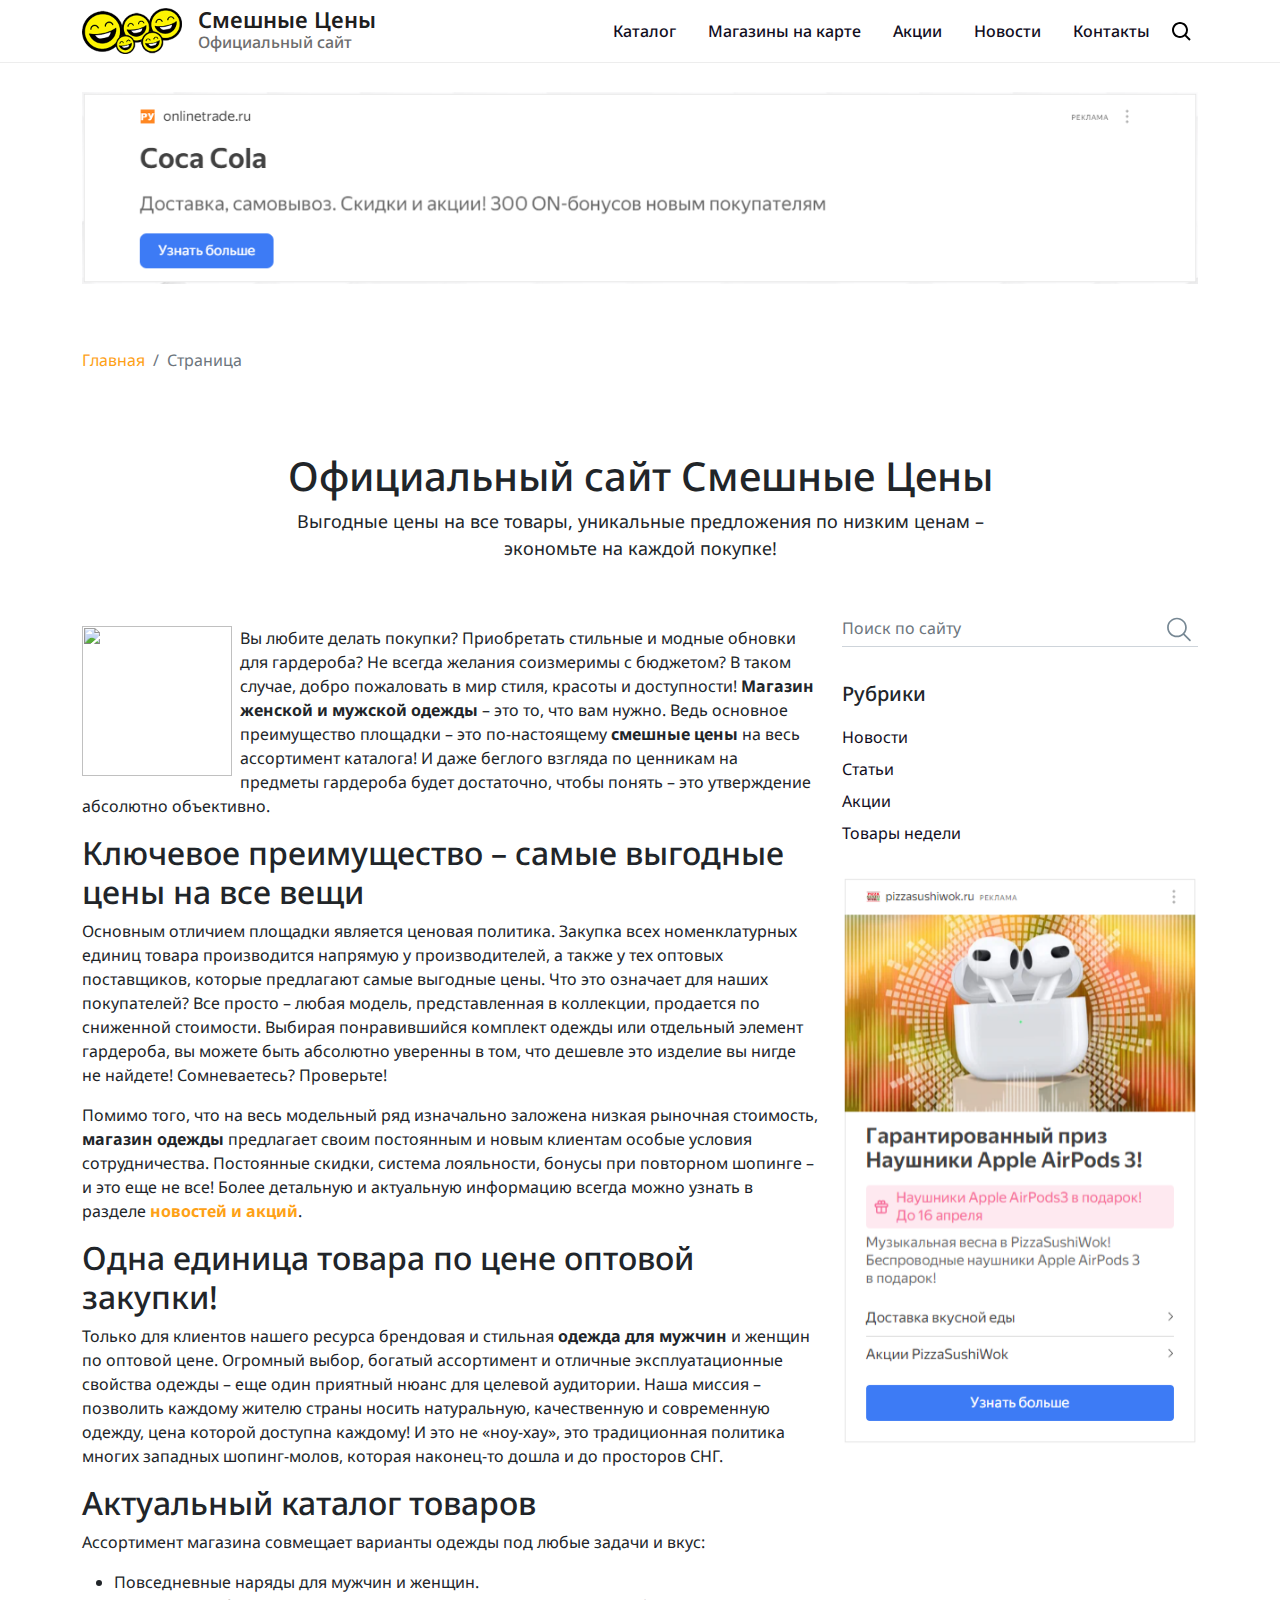
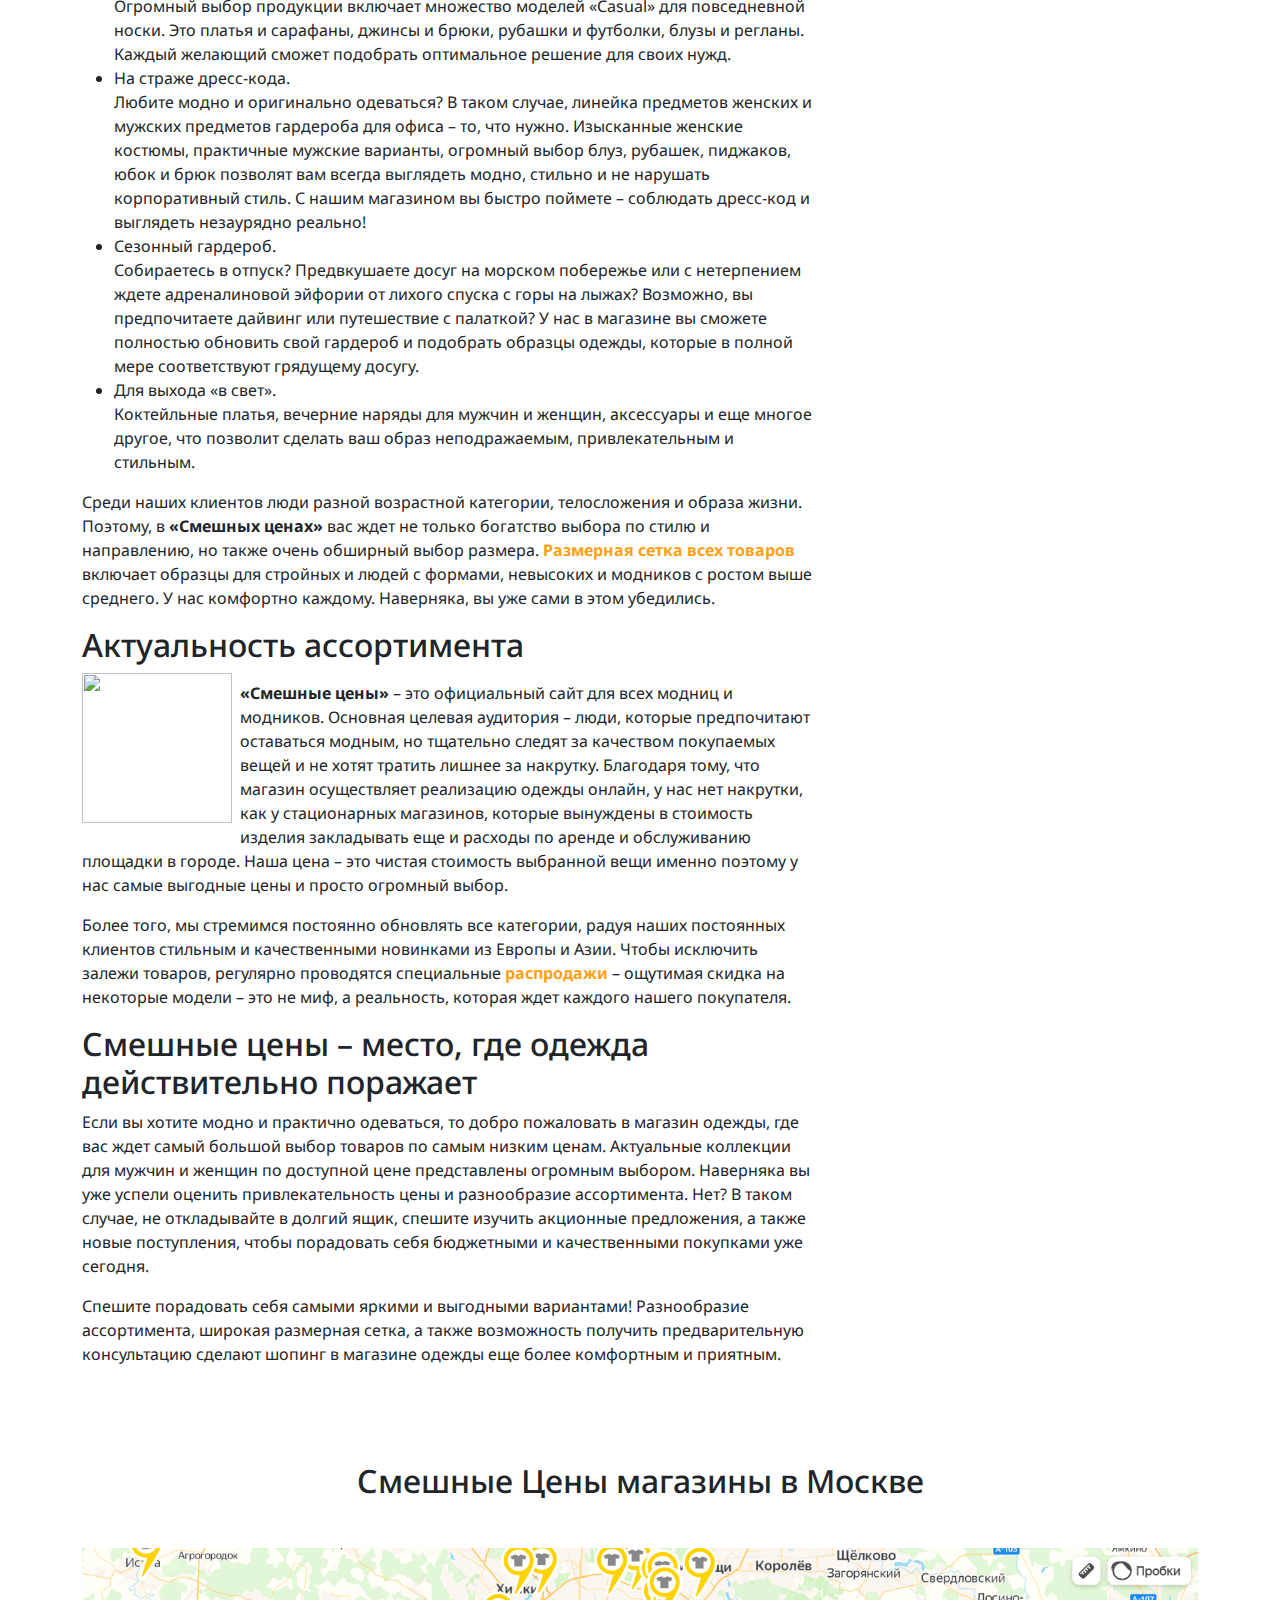
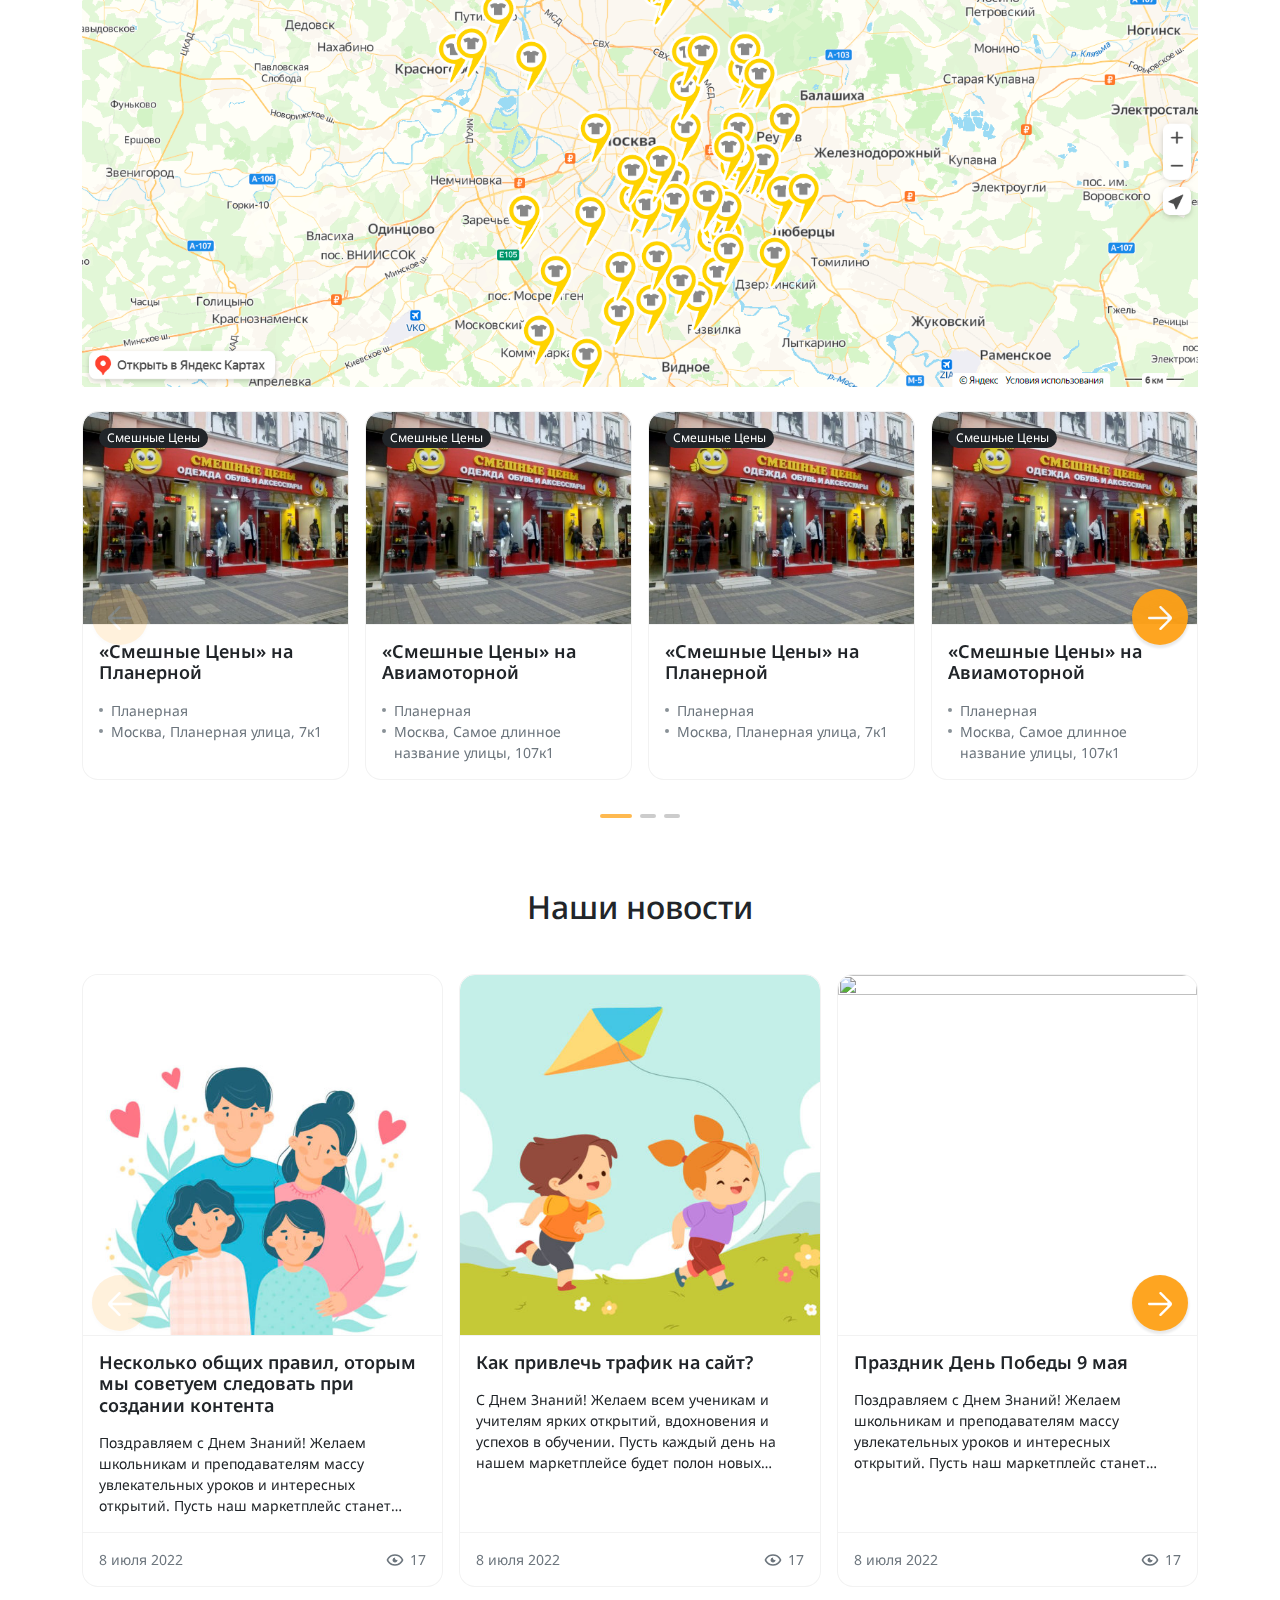
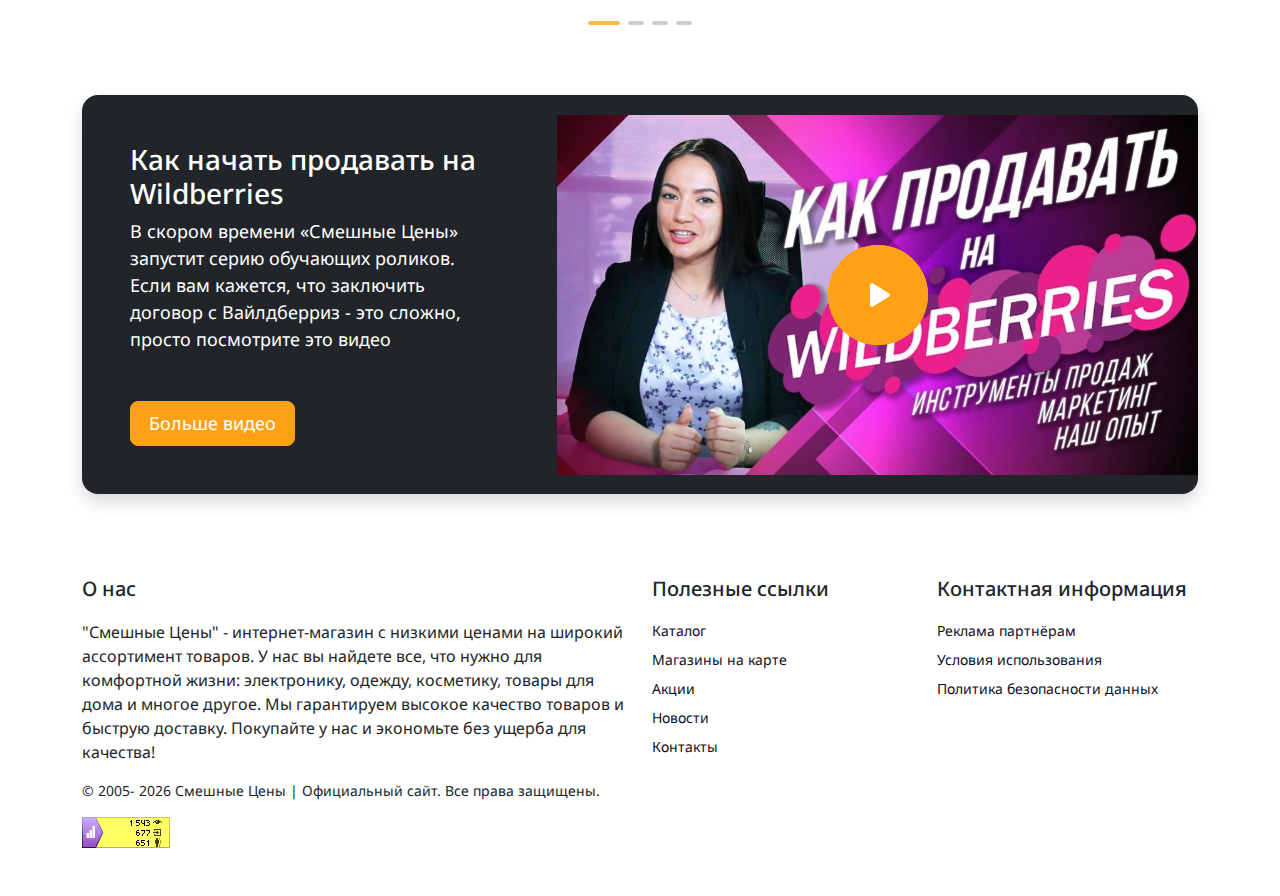
==== commit c92be138: "end fixes" ====
--- a/index.html
+++ b/index.html
@@ -112,38 +112,8 @@
                         <p class="section-description">Выгодные цены на все товары, уникальные предложения по низким ценам – экономьте на каждой покупке!</p>
                     </div>
                     <div class="row gy-4">
-                        <!-- Колонка с рекламой -->
-                        <div class="col-lg-4 order-lg-2">
-                            <div class="sidebar sidebar-right">
-                                <div class="sidebar-widget">
-                                    <form class="search-form" action="#">
-                                        <input type="text" class="form-control" placeholder="Поиск по сайту">
-                                        <div class="position-absolute top-50 end-0 translate-middle-y d-flex gap-3 align-items-center">
-                                            <button type="submit" class="btn p-1 border-0">
-                                                <svg width="31" height="31" viewBox="0 0 31 31" fill="none" xmlns="http://www.w3.org/2000/svg">
-                                                    <path fill-rule="evenodd" clip-rule="evenodd" d="M13.9481 4.12823C8.50494 4.12823 4.08752 8.52699 4.08752 13.9591C4.08752 19.3912 8.50494 23.7899 13.9481 23.7899C16.3631 23.7899 18.5763 22.924 20.2912 21.4861C20.3083 21.5066 20.3264 21.5265 20.3457 21.5457L26.348 27.5282C26.6833 27.8624 27.226 27.8615 27.5602 27.5262C27.8944 27.1909 27.8935 26.6482 27.5582 26.314L21.5559 20.3315C21.5379 20.3136 21.5193 20.2966 21.5001 20.2806C22.9407 18.5719 23.8087 16.367 23.8087 13.9591C23.8087 8.52699 19.3913 4.12823 13.9481 4.12823ZM5.80181 13.9591C5.80181 9.47911 9.44636 5.84252 13.9481 5.84252C18.4499 5.84252 22.0944 9.47911 22.0944 13.9591C22.0944 18.4391 18.4499 22.0757 13.9481 22.0757C9.44636 22.0757 5.80181 18.4391 5.80181 13.9591Z" fill="#778894"/>
-                                                </svg>
-                                            </button>
-                                        </div>
-                                    </form>
-                                </div>
-                                <div class="sidebar-widget">
-                                    <p class="widegt-title">Рубрики</p>
-                                    <nav class="nav">
-                                        <a href="#" class="nav-link">Новости</a>
-                                        <a href="#" class="nav-link">Статьи</a>
-                                        <a href="#" class="nav-link">Акции</a>
-                                        <a href="#" class="nav-link">Товары недели</a>
-                                    </nav>
-                                </div>
-                                <div class="sidebar-widget ad-widget">
-                                    <!-- Здесь код рекламы -->
-                                    <img class="img-fluid" src="img/ya-ad-side.png" alt="">
-                                </div>
-                            </div>
-                        </div>
                         <!-- Колонка с контентом -->
-                        <div class="col-lg-8 order-lg-1">
+                        <div class="col-lg-8">
                             <!-- В этот контейнер выводим контент страницы -->
                             <div class="page-content">
                                 <p><img loading="lazy" class="alignleft size-thumbnail wp-image-62"
@@ -237,6 +207,36 @@
                                     шопинг в магазине одежды еще более комфортным и приятным.</p>
                             </div>
                         </div>
+                        <!-- Колонка с рекламой -->
+                        <div class="col-lg-4">
+                            <div class="sidebar sidebar-right">
+                                <div class="sidebar-widget">
+                                    <form class="search-form" action="#">
+                                        <input type="text" class="form-control" placeholder="Поиск по сайту">
+                                        <div class="position-absolute top-50 end-0 translate-middle-y d-flex gap-3 align-items-center">
+                                            <button type="submit" class="btn p-1 border-0">
+                                                <svg width="31" height="31" viewBox="0 0 31 31" fill="none" xmlns="http://www.w3.org/2000/svg">
+                                                    <path fill-rule="evenodd" clip-rule="evenodd" d="M13.9481 4.12823C8.50494 4.12823 4.08752 8.52699 4.08752 13.9591C4.08752 19.3912 8.50494 23.7899 13.9481 23.7899C16.3631 23.7899 18.5763 22.924 20.2912 21.4861C20.3083 21.5066 20.3264 21.5265 20.3457 21.5457L26.348 27.5282C26.6833 27.8624 27.226 27.8615 27.5602 27.5262C27.8944 27.1909 27.8935 26.6482 27.5582 26.314L21.5559 20.3315C21.5379 20.3136 21.5193 20.2966 21.5001 20.2806C22.9407 18.5719 23.8087 16.367 23.8087 13.9591C23.8087 8.52699 19.3913 4.12823 13.9481 4.12823ZM5.80181 13.9591C5.80181 9.47911 9.44636 5.84252 13.9481 5.84252C18.4499 5.84252 22.0944 9.47911 22.0944 13.9591C22.0944 18.4391 18.4499 22.0757 13.9481 22.0757C9.44636 22.0757 5.80181 18.4391 5.80181 13.9591Z" fill="#778894"/>
+                                                </svg>
+                                            </button>
+                                        </div>
+                                    </form>
+                                </div>
+                                <div class="sidebar-widget">
+                                    <p class="widegt-title">Рубрики</p>
+                                    <nav class="nav">
+                                        <a href="#" class="nav-link">Новости</a>
+                                        <a href="#" class="nav-link">Статьи</a>
+                                        <a href="#" class="nav-link">Акции</a>
+                                        <a href="#" class="nav-link">Товары недели</a>
+                                    </nav>
+                                </div>
+                                <div class="sidebar-widget ad-widget">
+                                    <!-- Здесь код рекламы -->
+                                    <img class="img-fluid" src="img/ya-ad-side.png" alt="">
+                                </div>
+                            </div>
+                        </div>
                     </div>
                 </div>
             </section>
@@ -415,12 +415,9 @@
                                         </div>
                                     </div>
                                     <div class="card-footer">
-                                        <div class="d-flex align-items-center justify-content-between">
-                                            <span class="small text-muted">8 июля 2022</span>
-                                            <div class="d-flex gap-1 align-items-center">
-                                                <svg xmlns="http://www.w3.org/2000/svg" width="20" height="20" viewBox="0 0 24 24" style="fill: rgba(108, 117, 125, 1);"><path d="M14 12c-1.095 0-2-.905-2-2 0-.354.103-.683.268-.973C12.178 9.02 12.092 9 12 9a3.02 3.02 0 0 0-3 3c0 1.642 1.358 3 3 3 1.641 0 3-1.358 3-3 0-.092-.02-.178-.027-.268-.29.165-.619.268-.973.268z"></path><path d="M12 5c-7.633 0-9.927 6.617-9.948 6.684L1.946 12l.105.316C2.073 12.383 4.367 19 12 19s9.927-6.617 9.948-6.684l.106-.316-.105-.316C21.927 11.617 19.633 5 12 5zm0 12c-5.351 0-7.424-3.846-7.926-5C4.578 10.842 6.652 7 12 7c5.351 0 7.424 3.846 7.926 5-.504 1.158-2.578 5-7.926 5z"></path></svg>
-                                                <span class="small text-muted">17</span>
-                                            </div>
+                                        <div class="card-meta">
+                                            <span class="meta-data">8 июля 2022</span>
+                                            <span class="meta-views">17</span>
                                         </div>
                                     </div>
                                 </article>
@@ -440,12 +437,9 @@
                                         </div>
                                     </div>
                                     <div class="card-footer">
-                                        <div class="d-flex align-items-center justify-content-between">
-                                            <span class="small text-muted">8 июля 2022</span>
-                                            <div class="d-flex gap-1 align-items-center">
-                                                <svg xmlns="http://www.w3.org/2000/svg" width="20" height="20" viewBox="0 0 24 24" style="fill: rgba(108, 117, 125, 1);"><path d="M14 12c-1.095 0-2-.905-2-2 0-.354.103-.683.268-.973C12.178 9.02 12.092 9 12 9a3.02 3.02 0 0 0-3 3c0 1.642 1.358 3 3 3 1.641 0 3-1.358 3-3 0-.092-.02-.178-.027-.268-.29.165-.619.268-.973.268z"></path><path d="M12 5c-7.633 0-9.927 6.617-9.948 6.684L1.946 12l.105.316C2.073 12.383 4.367 19 12 19s9.927-6.617 9.948-6.684l.106-.316-.105-.316C21.927 11.617 19.633 5 12 5zm0 12c-5.351 0-7.424-3.846-7.926-5C4.578 10.842 6.652 7 12 7c5.351 0 7.424 3.846 7.926 5-.504 1.158-2.578 5-7.926 5z"></path></svg>
-                                                <span class="small text-muted">35</span>
-                                            </div>
+                                        <div class="card-meta">
+                                            <span class="meta-data">8 июля 2022</span>
+                                            <span class="meta-views">17</span>
                                         </div>
                                     </div>
                                 </article>
@@ -465,12 +459,9 @@
                                         </div>
                                     </div>
                                     <div class="card-footer">
-                                        <div class="d-flex align-items-center justify-content-between">
-                                            <span class="small text-muted">8 июля 2022</span>
-                                            <div class="d-flex gap-1 align-items-center">
-                                                <svg xmlns="http://www.w3.org/2000/svg" width="20" height="20" viewBox="0 0 24 24" style="fill: rgba(108, 117, 125, 1);"><path d="M14 12c-1.095 0-2-.905-2-2 0-.354.103-.683.268-.973C12.178 9.02 12.092 9 12 9a3.02 3.02 0 0 0-3 3c0 1.642 1.358 3 3 3 1.641 0 3-1.358 3-3 0-.092-.02-.178-.027-.268-.29.165-.619.268-.973.268z"></path><path d="M12 5c-7.633 0-9.927 6.617-9.948 6.684L1.946 12l.105.316C2.073 12.383 4.367 19 12 19s9.927-6.617 9.948-6.684l.106-.316-.105-.316C21.927 11.617 19.633 5 12 5zm0 12c-5.351 0-7.424-3.846-7.926-5C4.578 10.842 6.652 7 12 7c5.351 0 7.424 3.846 7.926 5-.504 1.158-2.578 5-7.926 5z"></path></svg>
-                                                <span class="small text-muted">35</span>
-                                            </div>
+                                        <div class="card-meta">
+                                            <span class="meta-data">8 июля 2022</span>
+                                            <span class="meta-views">17</span>
                                         </div>
                                     </div>
                                 </article>
@@ -490,12 +481,9 @@
                                         </div>
                                     </div>
                                     <div class="card-footer">
-                                        <div class="d-flex align-items-center justify-content-between">
-                                            <span class="small text-muted">8 июля 2022</span>
-                                            <div class="d-flex gap-1 align-items-center">
-                                                <svg xmlns="http://www.w3.org/2000/svg" width="20" height="20" viewBox="0 0 24 24" style="fill: rgba(108, 117, 125, 1);"><path d="M14 12c-1.095 0-2-.905-2-2 0-.354.103-.683.268-.973C12.178 9.02 12.092 9 12 9a3.02 3.02 0 0 0-3 3c0 1.642 1.358 3 3 3 1.641 0 3-1.358 3-3 0-.092-.02-.178-.027-.268-.29.165-.619.268-.973.268z"></path><path d="M12 5c-7.633 0-9.927 6.617-9.948 6.684L1.946 12l.105.316C2.073 12.383 4.367 19 12 19s9.927-6.617 9.948-6.684l.106-.316-.105-.316C21.927 11.617 19.633 5 12 5zm0 12c-5.351 0-7.424-3.846-7.926-5C4.578 10.842 6.652 7 12 7c5.351 0 7.424 3.846 7.926 5-.504 1.158-2.578 5-7.926 5z"></path></svg>
-                                                <span class="small text-muted">17</span>
-                                            </div>
+                                        <div class="card-meta">
+                                            <span class="meta-data">8 июля 2022</span>
+                                            <span class="meta-views">17</span>
                                         </div>
                                     </div>
                                 </article>
@@ -515,12 +503,9 @@
                                         </div>
                                     </div>
                                     <div class="card-footer">
-                                        <div class="d-flex align-items-center justify-content-between">
-                                            <span class="small text-muted">8 июля 2022</span>
-                                            <div class="d-flex gap-1 align-items-center">
-                                                <svg xmlns="http://www.w3.org/2000/svg" width="20" height="20" viewBox="0 0 24 24" style="fill: rgba(108, 117, 125, 1);"><path d="M14 12c-1.095 0-2-.905-2-2 0-.354.103-.683.268-.973C12.178 9.02 12.092 9 12 9a3.02 3.02 0 0 0-3 3c0 1.642 1.358 3 3 3 1.641 0 3-1.358 3-3 0-.092-.02-.178-.027-.268-.29.165-.619.268-.973.268z"></path><path d="M12 5c-7.633 0-9.927 6.617-9.948 6.684L1.946 12l.105.316C2.073 12.383 4.367 19 12 19s9.927-6.617 9.948-6.684l.106-.316-.105-.316C21.927 11.617 19.633 5 12 5zm0 12c-5.351 0-7.424-3.846-7.926-5C4.578 10.842 6.652 7 12 7c5.351 0 7.424 3.846 7.926 5-.504 1.158-2.578 5-7.926 5z"></path></svg>
-                                                <span class="small text-muted">35</span>
-                                            </div>
+                                        <div class="card-meta">
+                                            <span class="meta-data">8 июля 2022</span>
+                                            <span class="meta-views">17</span>
                                         </div>
                                     </div>
                                 </article>
@@ -540,12 +525,9 @@
                                         </div>
                                     </div>
                                     <div class="card-footer">
-                                        <div class="d-flex align-items-center justify-content-between">
-                                            <span class="small text-muted">8 июля 2022</span>
-                                            <div class="d-flex gap-1 align-items-center">
-                                                <svg xmlns="http://www.w3.org/2000/svg" width="20" height="20" viewBox="0 0 24 24" style="fill: rgba(108, 117, 125, 1);"><path d="M14 12c-1.095 0-2-.905-2-2 0-.354.103-.683.268-.973C12.178 9.02 12.092 9 12 9a3.02 3.02 0 0 0-3 3c0 1.642 1.358 3 3 3 1.641 0 3-1.358 3-3 0-.092-.02-.178-.027-.268-.29.165-.619.268-.973.268z"></path><path d="M12 5c-7.633 0-9.927 6.617-9.948 6.684L1.946 12l.105.316C2.073 12.383 4.367 19 12 19s9.927-6.617 9.948-6.684l.106-.316-.105-.316C21.927 11.617 19.633 5 12 5zm0 12c-5.351 0-7.424-3.846-7.926-5C4.578 10.842 6.652 7 12 7c5.351 0 7.424 3.846 7.926 5-.504 1.158-2.578 5-7.926 5z"></path></svg>
-                                                <span class="small text-muted">35</span>
-                                            </div>
+                                        <div class="card-meta">
+                                            <span class="meta-data">8 июля 2022</span>
+                                            <span class="meta-views">17</span>
                                         </div>
                                     </div>
                                 </article>
--- a/css/style.css
+++ b/css/style.css
@@ -7,7 +7,7 @@
 /*//////////////////////////////////////////////////////////////////
 [ + IMPORT FONTS ]*/
 
-@import url('https://fonts.googleapis.com/css2?family=Noto+Sans:wght@300;400;700&display=swap');
+@import url('https://fonts.googleapis.com/css2?family=Noto+Sans:wght@300;400;500;600&display=swap');
 
 /*//////////////////////////////////////////////////////////////////
 [ + BASE STYLES ]*/
@@ -60,7 +60,7 @@
     --bs-font-monospace: SFMono-Regular, Menlo, Monaco, Consolas, "Liberation Mono", "Courier New", monospace;
     --bs-gradient: linear-gradient(180deg, rgba(255, 255, 255, 0.15), rgba(255, 255, 255, 0));
     --bs-body-font-family: var(--bs-font-sans-serif);
-    --bs-body-font-size: 1rem;
+    --bs-body-font-size: 16px;
     --bs-body-font-weight: 400;
     --bs-body-line-height: 1.5;
     --bs-body-color: #212529;
@@ -69,7 +69,7 @@
     --bs-border-style: solid;
     --bs-border-color: #dee2e6;
     --bs-border-color-translucent: rgba(0, 0, 0, 0.05);
-    --bs-border-radius: 0.375rem;
+    --bs-border-radius: 6px;
     --bs-border-radius-sm: 0.25rem;
     --bs-border-radius-lg: 0.5rem;
     --bs-border-radius-xl: 1rem;
@@ -126,29 +126,59 @@
 /*//////////////////////////////////////////////////////////////////
 [ + LINKS ]*/
 
-/* a {
+a {
     text-decoration: none;
 }
 
 .breadcrumb a {
     text-decoration: none;
-} */
+}
+
+.underline,
+.breadcrumb a,
+.page-content a,
+.post-content a {
+    position: relative;
+    display: inline-block;
+}
+
+.underline::before,
+.breadcrumb a::before,
+.page-content a::before,
+.post-content a::before {
+    content: "";
+    position: absolute;
+    bottom: 0;
+    right: 0;
+    width: 0;
+    border-bottom: 1px solid currentColor;
+    transition: all .4s;
+    transition-delay: 0s;
+}
+
+.underline:hover::before,
+.breadcrumb a:hover::before,
+.page-content a:hover::before,
+.post-content a:hover::before {
+    left: 0;
+    width: 100%;
+}
 
 /*//////////////////////////////////////////////////////////////////
 [ + BUTTONS ]*/
 
 .btn {
-    --bs-btn-padding-x: 0.75rem;
-    --bs-btn-padding-y: 0.375rem;
+    --bs-btn-padding-y: 6px;
+    --bs-btn-padding-x: 14px;
     --bs-btn-font-family: ;
-    --bs-btn-font-size: 1rem;
+    --bs-btn-font-size: 16px;
     --bs-btn-font-weight: 400;
     --bs-btn-line-height: 1.5;
     --bs-btn-color: #212529;
     --bs-btn-bg: transparent;
     --bs-btn-border-width: 1px;
     --bs-btn-border-color: transparent;
-    --bs-btn-border-radius: 0.375rem;
+    --bs-btn-border-radius: 6px;
     --bs-btn-hover-border-color: transparent;
     --bs-btn-box-shadow: inset 0 1px 0 rgba(255, 255, 255, 0.15), 0 1px 1px rgba(0, 0, 0, 0.075);
     --bs-btn-disabled-opacity: 0.65;
@@ -184,18 +214,18 @@
 
 .btn-group-lg>.btn,
 .btn-lg {
-    --bs-btn-padding-y: 0.5rem;
-    --bs-btn-padding-x: 1rem;
-    --bs-btn-font-size: 1.25rem;
-    --bs-btn-border-radius: 0.5rem;
+    --bs-btn-padding-y: 8px;
+    --bs-btn-padding-x: 18px;
+    --bs-btn-font-size: 18px;
+    --bs-btn-border-radius: 8px;
 }
 
 .btn-group-sm>.btn,
 .btn-sm {
-    --bs-btn-padding-y: 0.25rem;
-    --bs-btn-padding-x: 0.5rem;
-    --bs-btn-font-size: 0.875rem;
-    --bs-btn-border-radius: 0.25rem;
+    --bs-btn-padding-y: 4px;
+    --bs-btn-padding-x: 10px;
+    --bs-btn-font-size: 14px;
+    --bs-btn-border-radius: 4px;
 }
 
 /*//////////////////////////////////////////////////////////////////
@@ -223,8 +253,8 @@
 
 .form-control,
 .form-select {
-    font-size: 1rem;
-    border-radius: .375rem;
+    font-size: 16px;
+    border-radius: 6px;
     transition: border-color .15s ease-in-out, box-shadow .15s ease-in-out;
 }
 
@@ -268,7 +298,7 @@
     --bs-modal-header-border-width: 0;
     --bs-modal-header-padding: 1.5rem;
     --bs-modal-border-width: 0;
-    --bs-modal-border-radius: 0.375rem;
+    --bs-modal-border-radius: 6px;
 }
 
 .btn-close:focus {
@@ -332,9 +362,9 @@
 .card-title {
     --bs-link-color: #212529;
     --bs-link-hover-color: #fea116;
-    font-size: 1.2rem;
+    font-size: 18px;
     font-weight: 600;
-    line-height: 1.3;
+    line-height: 1.2;
     margin-bottom: 16px;
 }
 
@@ -350,6 +380,12 @@
 }
 
 .card-img-scale img {
+    max-width: 100%;
+    height: auto;
+    width: 100%;
+    aspect-ratio: 16/9;
+    object-fit: cover;
+    object-position: 50% 50%;
     transition: all 0.3s ease;
 }
 
@@ -362,42 +398,93 @@
     overflow: hidden;
 }
 
-.card-excerpt {
+.card-blog .card-img-scale img {
+    aspect-ratio: 1/1;
+}
+
+.card-blog.blog-video .card-img-scale img {
+    aspect-ratio: 16/9;
+}
+
+.card-blog .card-excerpt {
     display: -webkit-box;
     -webkit-line-clamp: 4;
     -webkit-box-orient: vertical;
     overflow: hidden;
-}
-
-.card-excerpt p {
+    font-size: 14px;
+}
+
+.card-blog .card-excerpt p {
     margin-bottom: 0;
+}
+
+.card-blog .card-meta {
+    display: flex;
+    align-items: center;
+    justify-content: space-between;
+    font-size: 14px;
+    color: #6c757d;
+}
+
+.card-blog .meta-views {
+    position: relative;
+    padding-left: 25px;
+}
+
+.card-blog .meta-views::before {
+    content:"";
+    position: absolute;
+    top: 50%;
+    left: 0;
+    transform: translateY(-50%);
+    display: block;
+    width: 20px;
+    height: 20px;
+    background-position: 50% 50%;
+    background-repeat: no-repeat;
+    background-size: contain;
+    background-image: url("data:image/svg+xml,%3Csvg xmlns='http://www.w3.org/2000/svg' width='20' height='20' viewBox='0 0 24 24' style='fill: rgba(108, 117, 125, 1);'%3E%3Cpath d='M14 12c-1.095 0-2-.905-2-2 0-.354.103-.683.268-.973C12.178 9.02 12.092 9 12 9a3.02 3.02 0 0 0-3 3c0 1.642 1.358 3 3 3 1.641 0 3-1.358 3-3 0-.092-.02-.178-.027-.268-.29.165-.619.268-.973.268z'%3E%3C/path%3E%3Cpath d='M12 5c-7.633 0-9.927 6.617-9.948 6.684L1.946 12l.105.316C2.073 12.383 4.367 19 12 19s9.927-6.617 9.948-6.684l.106-.316-.105-.316C21.927 11.617 19.633 5 12 5zm0 12c-5.351 0-7.424-3.846-7.926-5C4.578 10.842 6.652 7 12 7c5.351 0 7.424 3.846 7.926 5-.504 1.158-2.578 5-7.926 5z'%3E%3C/path%3E%3C/svg%3E");
 }
 
 .card-magazin {
     overflow: hidden;
+}
+
+.card-magazin .card-img-scale img {
+    aspect-ratio: 5/4;
 }
 
 .card-magazin .card-badge {
     --bs-badge-font-weight: 400;
     position: absolute;
-    bottom: 0;
+    top: 0;
     left: 0;
     margin: 1rem;
 }
 
-.card-meta {
+.card-magazin .card-meta {
     display: flex;
     flex-direction: column;
-    font-size: .875em;
+    font-size: 14px;
     color: #6c757d;
 }
 
-.card-meta>*:before {
-    content: "•";
-    color: inherit;
-    padding-left: 0.5rem;
-    padding-right: 0.75rem;
+.card-magazin .card-meta span {
+    position: relative;
+    padding-left: 12px;
+}
+
+.card-magazin .card-meta span:before {
+    content: "";
+    position: absolute;
+    top: 8px;
+    left: 0;
+    display: block;
+    width: 4px;
+    height: 4px;
+    border-radius: 50%;
     opacity: 0.8;
+    background-color: #6c757d;
 }
 
 /*//////////////////////////////////////////////////////////////////
@@ -407,9 +494,9 @@
 .swiper-prev {
     position: absolute;
     top: 50%;
+    transform: translateY(-50%);
     width: 56px;
     height: 56px;
-    margin-top: calc(0px - (56px / 2));
     border-radius: 50%;
     border: 0;
     outline: 0;
@@ -441,7 +528,7 @@
 
 .swiper-pagination {
     position: static;
-    margin-top: 1.5rem;
+    margin-top: 20px;
 }
 
 .swiper-pagination-bullet {
@@ -517,14 +604,14 @@
 }
 
 .site-title {
-    font-size: 1.4rem;
-    font-weight: 700;
+    font-size: 22px;
+    font-weight: 600;
     line-height: 1;
 }
 
 .site-description {
     color: #6d6d6d;
-    font-size: 1rem;
+    font-size: 16px;
     font-weight: 500;
 }
 
@@ -557,7 +644,7 @@
 }
 
 .nav-pills .nav-link {
-    font-size: 1.25rem;
+    font-size: 18px;
     text-transform: uppercase;
 }
 
@@ -573,13 +660,13 @@
     --bs-navbar-brand-font-size: 1rem;
     --bs-navbar-brand-color: rgba(0, 0, 0, 0.9);
     --bs-navbar-brand-hover-color: rgba(0, 0, 0, 0.9);
-    --bs-navbar-nav-link-padding-x: 1rem;
+    --bs-navbar-nav-link-padding-x: 16px;
     --bs-navbar-toggler-padding-y: 0.25rem;
     --bs-navbar-toggler-padding-x: 0.25rem;
     --bs-navbar-toggler-font-size: 1.25rem;
     --bs-navbar-toggler-icon-bg: none;
     --bs-navbar-toggler-border-color: transparent;
-    --bs-navbar-toggler-border-radius: 0.375rem;
+    --bs-navbar-toggler-border-radius: 6px;
     --bs-navbar-toggler-focus-width: 0;
     --bs-navbar-toggler-transition: box-shadow 0.15s ease-in-out;
 }
@@ -590,14 +677,14 @@
 
 .navbar-nav {
     --bs-nav-link-padding-x: 0;
-    --bs-nav-link-padding-y: 0.5rem;
-    --bs-nav-link-font-size: 1rem;
-    --bs-nav-link-font-weight: var(--fw-medium);
+    --bs-nav-link-padding-y: 8px;
+    --bs-nav-link-font-size: 16px;
+    --bs-nav-link-font-weight: 500;
     margin-left: auto;
 }
 
 .navbar-nav .nav-link {
-    border-radius: 0.375rem;
+    border-radius: 6px;
 }
 
 .navbar-toggler {
@@ -699,6 +786,7 @@
 .footer-widget .nav {
     --bs-nav-link-padding-x: 0;
     --bs-nav-link-padding-y: 0;
+    --bs-nav-link-font-size: 14px;
     --bs-nav-link-color: #120e1e;
     --bs-nav-link-hover-color: #fea116;
     flex-direction: column;
@@ -717,7 +805,7 @@
 }
 
 .section {
-    padding: 32px 12px;
+    padding: 32px 0;
 }
 
 .section-heading {
@@ -728,6 +816,12 @@
 
 .section-description {
     font-size: 18px;
+}
+
+@media (min-width: 992px) {
+    .section {
+        padding: 32px 12px;
+    }
 }
 
 /*------------------------------------------------------------------
@@ -942,7 +1036,7 @@
 }
 
 .comment-respond {
-    padding: 32px;
+    padding: 32px 16px;
     border-radius: 8px;
     background-color: #F1F8FF;
 }
@@ -968,6 +1062,12 @@
     object-position: 50% 50%;
 }
 
+@media (min-width: 992px) {
+    .comment-respond {
+        padding: 32px;
+    }
+}
+
 /*//////////////////////////////////////////////////////////////////
 [ + MEDIA ]*/
 
@@ -1014,52 +1114,64 @@
     margin-bottom: 8px;
 }
 
+.shop-metro {
+    position: relative;
+    padding-left: 14px;
+}
+
 .shop-metro::before {
-    content: "●";
-    margin-right: 8px;
+    content: "";
+    position: absolute;
+    top: 8px;
+    left: 0;
+    display: block;
+    width: 8px;
+    height: 8px;
+    border-radius: 50%;
+    background-color: transparent;
 }
 
 .shops-metro-green .shop-metro::before {
-    color: green;
+    background-color: green;
 }
 
 .shops-metro-red .shop-metro::before {
-    color: red;
+    background-color: red;
 }
 
 .shops-metro-019ee0 .shop-metro::before {
-    color: #019ee0;
+    background-color: #019ee0;
 }
 
 .shops-metro-b61d8e .shop-metro::before {
-    color: #b61d8e;
+    background-color: #b61d8e;
 }
 
 .shops-metro-blue .shop-metro::before {
-    color: blue;
+    background-color: blue;
 }
 
 .shops-metro-ff9933 .shop-metro::before {
-    color: #ff9933;
+    background-color: #ff9933;
 }
 
 .shops-metro-ffd803 .shop-metro::before {
-    color: #ffd803;
+    background-color: #ffd803;
 }
 
 .shops-metro-83bee2 .shop-metro::before {
-    color: #83bee2;
+    background-color: #83bee2;
 }
 
 .shops-metro-a2a5b4 .shop-metro::before {
-    color: #a2a5b4;
+    background-color: #a2a5b4;
 }
 
 .shops-metro-adf398 .shop-metro::before {
-    color: #adf398;
+    background-color: #adf398;
 }
 
 .shop-hours {
     color: #6c757d;
-    font-size: 0.875rem;
+    font-size: 14px;
 }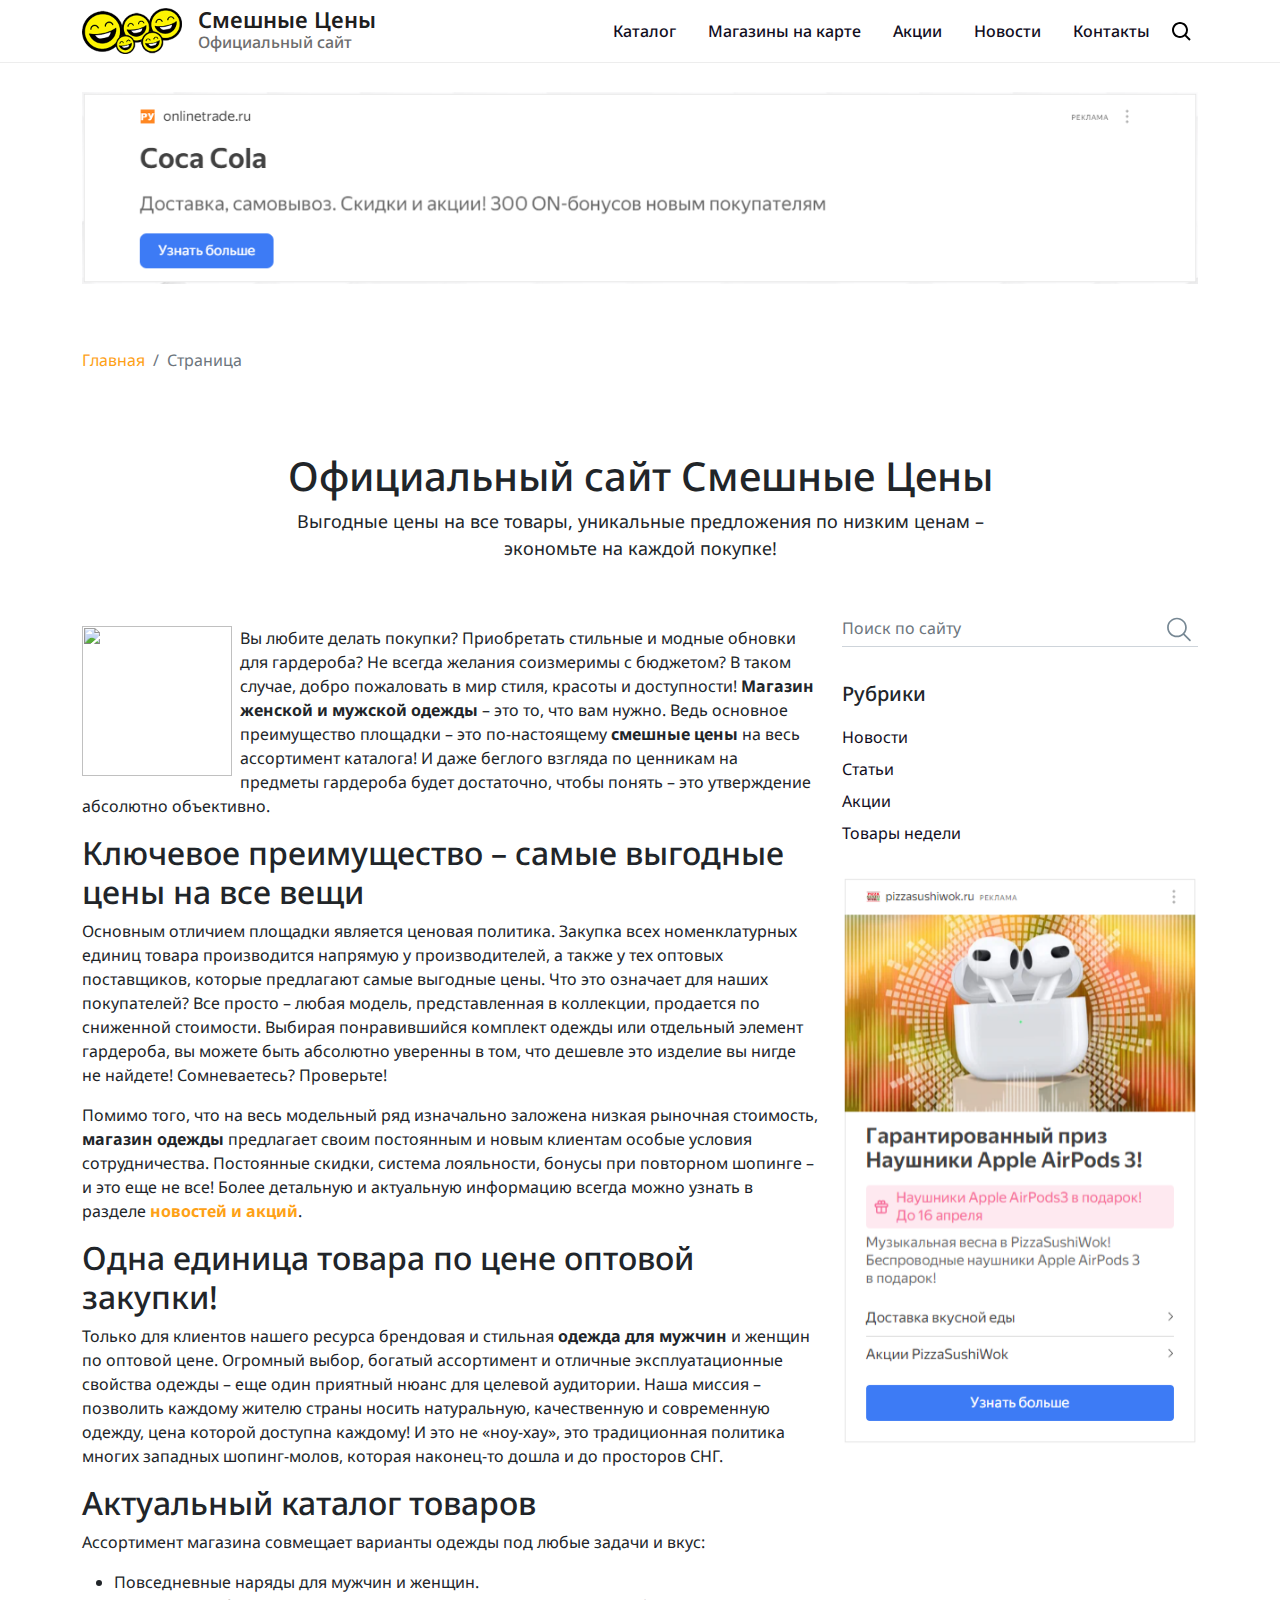
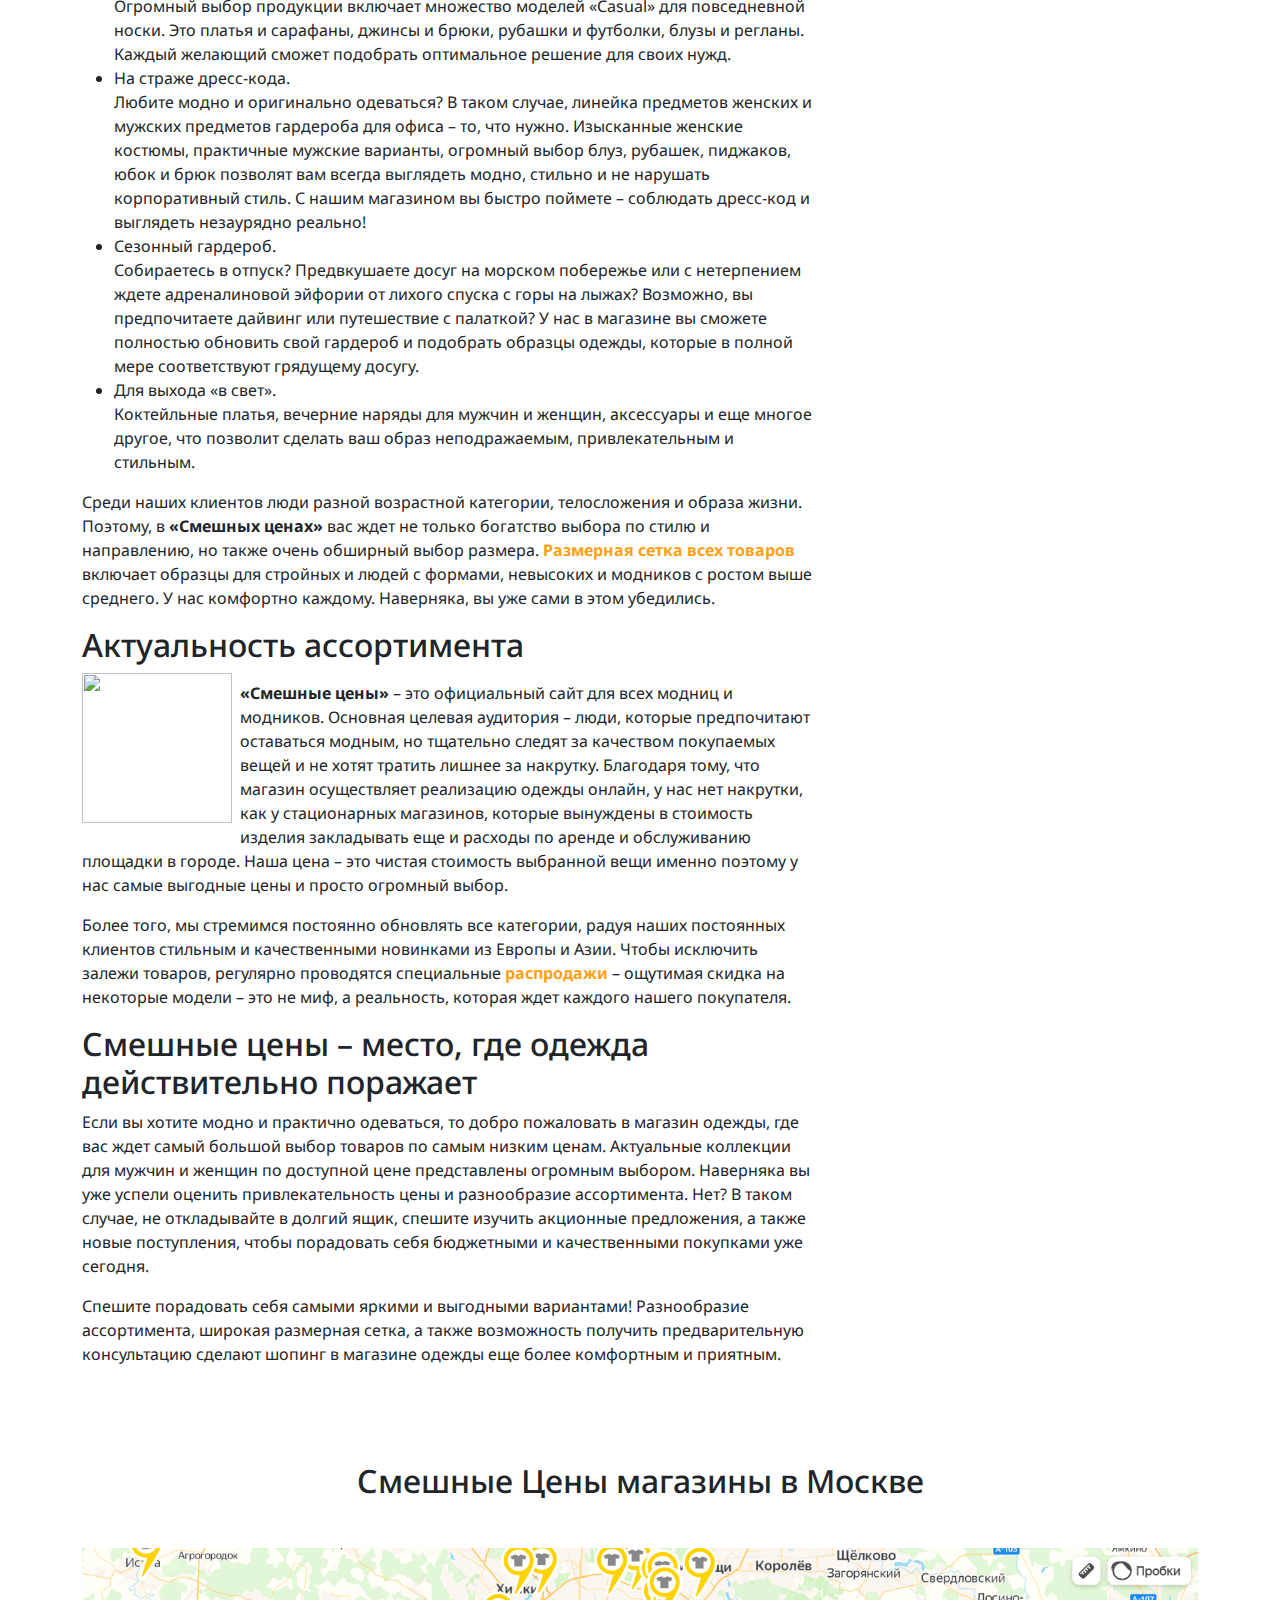
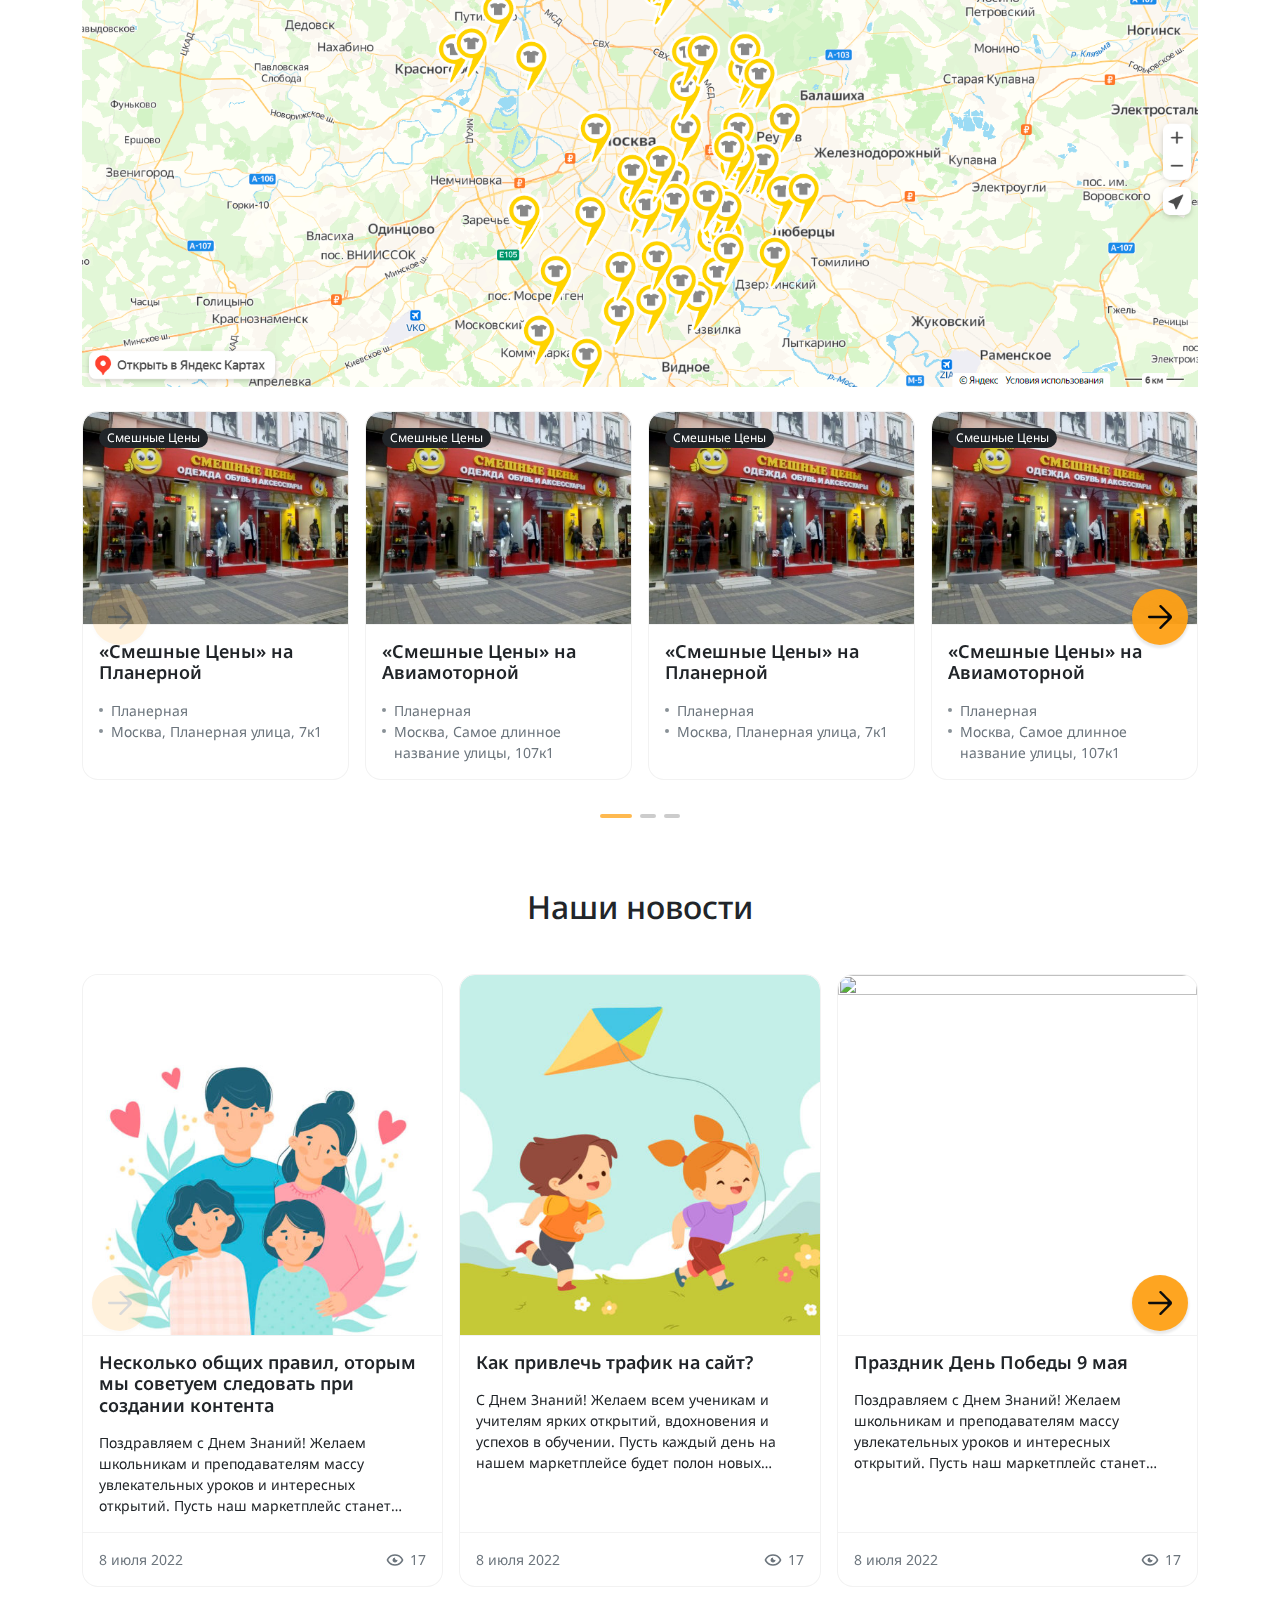
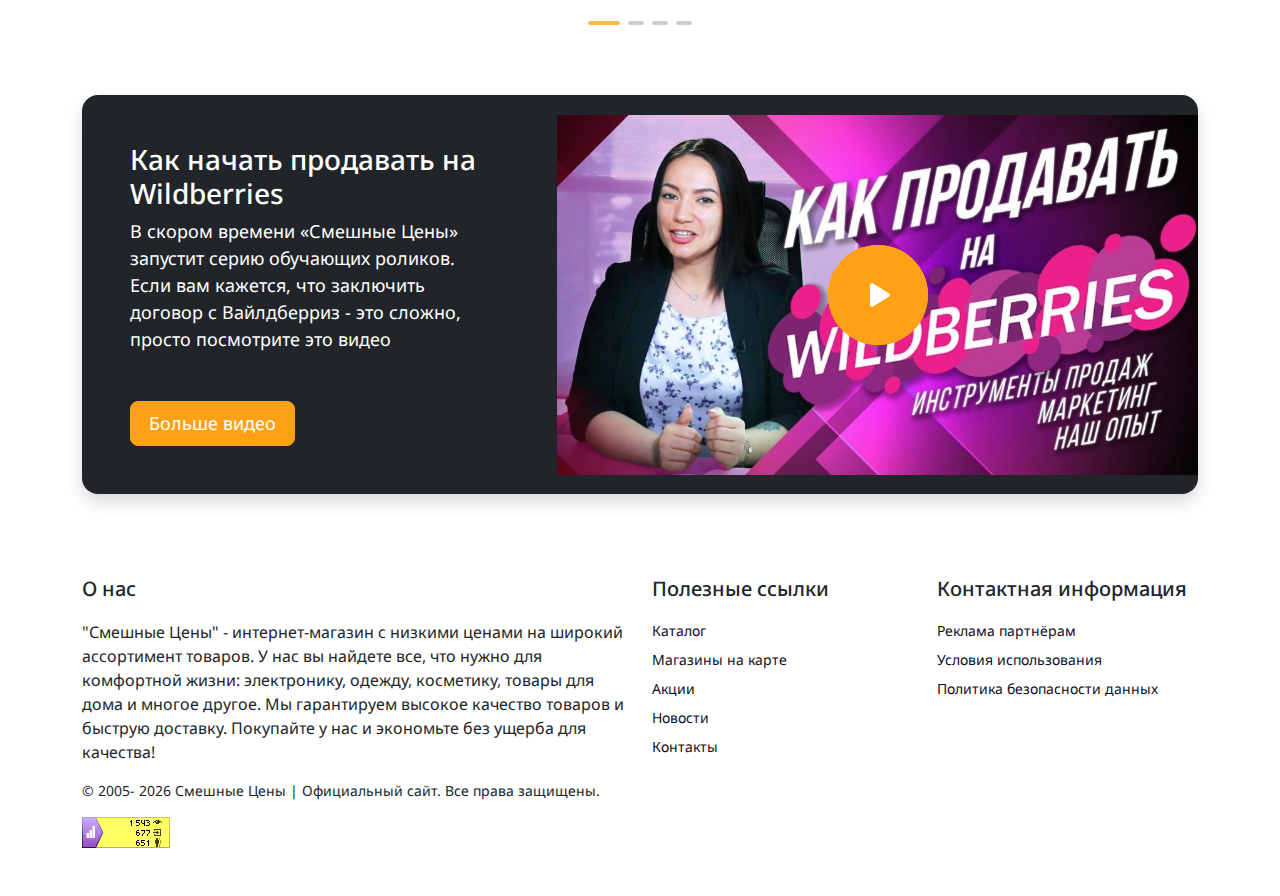
==== commit ed9cb4d6: "fix html" ====
--- a/index.html
+++ b/index.html
@@ -258,10 +258,10 @@
                             <div class="swiper-slide">
                                 <article class="card card-magazin">
                                     <a class="card-img-scale" href="#">
-                                        <!-- Вставить стандартный для WP вывод картинки -->
-                                        <img width="500" height="400" src="img/magazin/ba10a93428488789f668e3c751d69212.jpg" class="card-img-top" alt="" loading="lazy" srcset="img/magazin/ba10a93428488789f668e3c751d69212.jpg 512w, img/magazin/ba10a93428488789f668e3c751d69212.jpg 300w, img/magazin/ba10a93428488789f668e3c751d69212.jpg 150w, img/magazin/ba10a93428488789f668e3c751d69212.jpg 768w, img/magazin/ba10a93428488789f668e3c751d69212.jpg 375w, img/magazin/ba10a93428488789f668e3c751d69212.jpg 826w" sizes="(max-width: 512px) 100vw, 512px">
-                                        <div class="card-badge badge text-bg-dark rounded-pill">Смешные Цены</div>
-                                    </a>
+                                        <!-- Вставить стандартный для WP вывод картинки (the_post_thumbnail) -->
+                                        <img width="500" height="400" src="img/magazin/ba10a93428488789f668e3c751d69212.jpg" class="card-img-top" alt="">
+                                    </a>
+                                    <div class="card-badge badge text-bg-dark rounded-pill">Смешные Цены</div>
                                     <div class="card-body">
                                         <p class="card-title">
                                             <a href="#">«Смешные Цены» на Планерной</a>
@@ -276,10 +276,10 @@
                             <div class="swiper-slide">
                                 <article class="card card-magazin">
                                     <a class="card-img-scale" href="#">
-                                        <!-- Вставить стандартный для WP вывод картинки -->
-                                        <img width="500" height="400" src="img/magazin/ba10a93428488789f668e3c751d69212.jpg" class="card-img-top" alt="" loading="lazy" srcset="img/magazin/ba10a93428488789f668e3c751d69212.jpg 512w, img/magazin/ba10a93428488789f668e3c751d69212.jpg 300w, img/magazin/ba10a93428488789f668e3c751d69212.jpg 150w, img/magazin/ba10a93428488789f668e3c751d69212.jpg 768w, img/magazin/ba10a93428488789f668e3c751d69212.jpg 375w, img/magazin/ba10a93428488789f668e3c751d69212.jpg 826w" sizes="(max-width: 512px) 100vw, 512px">
-                                        <div class="card-badge badge text-bg-dark rounded-pill">Смешные Цены</div>
-                                    </a>
+                                        <!-- Вставить стандартный для WP вывод картинки (the_post_thumbnail) -->
+                                        <img width="500" height="400" src="img/magazin/ba10a93428488789f668e3c751d69212.jpg" class="card-img-top" alt="">
+                                    </a>
+                                    <div class="card-badge badge text-bg-dark rounded-pill">Смешные Цены</div>
                                     <div class="card-body">
                                         <p class="card-title">
                                             <a href="#">«Смешные Цены» на Авиамоторной</a>
@@ -294,10 +294,10 @@
                             <div class="swiper-slide">
                                 <article class="card card-magazin">
                                     <a class="card-img-scale" href="#">
-                                        <!-- Вставить стандартный для WP вывод картинки -->
-                                        <img width="500" height="400" src="img/magazin/ba10a93428488789f668e3c751d69212.jpg" class="card-img-top" alt="" loading="lazy" srcset="img/magazin/ba10a93428488789f668e3c751d69212.jpg 512w, img/magazin/ba10a93428488789f668e3c751d69212.jpg 300w, img/magazin/ba10a93428488789f668e3c751d69212.jpg 150w, img/magazin/ba10a93428488789f668e3c751d69212.jpg 768w, img/magazin/ba10a93428488789f668e3c751d69212.jpg 375w, img/magazin/ba10a93428488789f668e3c751d69212.jpg 826w" sizes="(max-width: 512px) 100vw, 512px">
-                                        <div class="card-badge badge text-bg-dark rounded-pill">Смешные Цены</div>
-                                    </a>
+                                        <!-- Вставить стандартный для WP вывод картинки (the_post_thumbnail) -->
+                                        <img width="500" height="400" src="img/magazin/ba10a93428488789f668e3c751d69212.jpg" class="card-img-top" alt="">
+                                    </a>
+                                    <div class="card-badge badge text-bg-dark rounded-pill">Смешные Цены</div>
                                     <div class="card-body">
                                         <p class="card-title">
                                             <a href="#">«Смешные Цены» на Планерной</a>
@@ -312,10 +312,10 @@
                             <div class="swiper-slide">
                                 <article class="card card-magazin">
                                     <a class="card-img-scale" href="#">
-                                        <!-- Вставить стандартный для WP вывод картинки -->
-                                        <img width="500" height="400" src="img/magazin/ba10a93428488789f668e3c751d69212.jpg" class="card-img-top" alt="" loading="lazy" srcset="img/magazin/ba10a93428488789f668e3c751d69212.jpg 512w, img/magazin/ba10a93428488789f668e3c751d69212.jpg 300w, img/magazin/ba10a93428488789f668e3c751d69212.jpg 150w, img/magazin/ba10a93428488789f668e3c751d69212.jpg 768w, img/magazin/ba10a93428488789f668e3c751d69212.jpg 375w, img/magazin/ba10a93428488789f668e3c751d69212.jpg 826w" sizes="(max-width: 512px) 100vw, 512px">
-                                        <div class="card-badge badge text-bg-dark rounded-pill">Смешные Цены</div>
-                                    </a>
+                                        <!-- Вставить стандартный для WP вывод картинки (the_post_thumbnail) -->
+                                        <img width="500" height="400" src="img/magazin/ba10a93428488789f668e3c751d69212.jpg" class="card-img-top" alt="">
+                                    </a>
+                                    <div class="card-badge badge text-bg-dark rounded-pill">Смешные Цены</div>
                                     <div class="card-body">
                                         <p class="card-title">
                                             <a href="#">«Смешные Цены» на Авиамоторной</a>
@@ -330,10 +330,10 @@
                             <div class="swiper-slide">
                                 <article class="card card-magazin">
                                     <a class="card-img-scale" href="#">
-                                        <!-- Вставить стандартный для WP вывод картинки -->
-                                        <img width="500" height="400" src="img/magazin/ba10a93428488789f668e3c751d69212.jpg" class="card-img-top" alt="" loading="lazy" srcset="img/magazin/ba10a93428488789f668e3c751d69212.jpg 512w, img/magazin/ba10a93428488789f668e3c751d69212.jpg 300w, img/magazin/ba10a93428488789f668e3c751d69212.jpg 150w, img/magazin/ba10a93428488789f668e3c751d69212.jpg 768w, img/magazin/ba10a93428488789f668e3c751d69212.jpg 375w, img/magazin/ba10a93428488789f668e3c751d69212.jpg 826w" sizes="(max-width: 512px) 100vw, 512px">
-                                        <div class="card-badge badge text-bg-dark rounded-pill">Смешные Цены</div>
-                                    </a>
+                                        <!-- Вставить стандартный для WP вывод картинки (the_post_thumbnail) -->
+                                        <img width="500" height="400" src="img/magazin/ba10a93428488789f668e3c751d69212.jpg" class="card-img-top" alt="">
+                                    </a>
+                                    <div class="card-badge badge text-bg-dark rounded-pill">Смешные Цены</div>
                                     <div class="card-body">
                                         <p class="card-title">
                                             <a href="#">«Смешные Цены» на Планерной</a>
@@ -348,10 +348,10 @@
                             <div class="swiper-slide">
                                 <article class="card card-magazin">
                                     <a class="card-img-scale" href="#">
-                                        <!-- Вставить стандартный для WP вывод картинки -->
-                                        <img width="500" height="400" src="img/magazin/ba10a93428488789f668e3c751d69212.jpg" class="card-img-top" alt="" loading="lazy" srcset="img/magazin/ba10a93428488789f668e3c751d69212.jpg 512w, img/magazin/ba10a93428488789f668e3c751d69212.jpg 300w, img/magazin/ba10a93428488789f668e3c751d69212.jpg 150w, img/magazin/ba10a93428488789f668e3c751d69212.jpg 768w, img/magazin/ba10a93428488789f668e3c751d69212.jpg 375w, img/magazin/ba10a93428488789f668e3c751d69212.jpg 826w" sizes="(max-width: 512px) 100vw, 512px">
-                                        <div class="card-badge badge text-bg-dark rounded-pill">Смешные Цены</div>
-                                    </a>
+                                        <!-- Вставить стандартный для WP вывод картинки (the_post_thumbnail) -->
+                                        <img width="500" height="400" src="img/magazin/ba10a93428488789f668e3c751d69212.jpg" class="card-img-top" alt="">
+                                    </a>
+                                    <div class="card-badge badge text-bg-dark rounded-pill">Смешные Цены</div>
                                     <div class="card-body">
                                         <p class="card-title">
                                             <a href="#">«Смешные Цены» на Авиамоторной</a>
@@ -364,28 +364,8 @@
                                 </article>
                             </div>
                         </div>
-                        <button type="button" class="swiper-next">
-                            <svg width="24" height="24" viewBox="0 0 20 20" xmlns="http://www.w3.org/2000/svg">
-                                <g stroke="none" stroke-width="1" fill="none" fill-rule="evenodd">
-                                    <g transform="translate(-420.000000, -6559.000000)" fill="#fff">
-                                        <g transform="translate(56.000000, 160.000000)">
-                                            <path d="M375.127681,6399.29274 C374.737008,6398.90242 374.104537,6398.90242 373.714864,6399.29274 C373.324191,6399.68307 373.324191,6400.31497 373.714864,6400.7043 L380.149475,6407.14215 C380.464211,6407.45661 380.241398,6408.00167 379.79677,6408.00167 L365.016149,6408.00167 C364.464611,6408.00167 364,6408.44091 364,6408.99195 L364,6408.99594 C364,6409.54699 364.464611,6409.99821 365.016149,6409.99821 L379.79677,6409.99821 C380.241398,6409.99821 380.464211,6410.52829 380.149475,6410.84275 L373.68389,6417.29957 C373.293217,6417.68889 373.293217,6418.3188 373.68389,6418.70913 L373.68389,6418.70813 C374.073563,6419.09746 374.706034,6419.09746 375.096707,6418.70713 L383.41474,6410.39652 L383.41474,6410.39652 C384.195087,6409.61687 384.195087,6408.35206 383.41474,6407.57241 C383.233892,6407.39272 374.946832,6399.11206 375.127681,6399.29274"></path>
-                                        </g>
-                                    </g>
-                                </g>
-                            </svg>
-                        </button>
-                        <button type="button" class="swiper-prev">
-                            <svg width="24" height="24" viewBox="0 0 20 20" xmlns="http://www.w3.org/2000/svg" style="transform: rotate(180deg);">
-                                <g stroke="none" stroke-width="1" fill="none" fill-rule="evenodd">
-                                    <g transform="translate(-420.000000, -6559.000000)" fill="#fff">
-                                        <g transform="translate(56.000000, 160.000000)">
-                                            <path d="M375.127681,6399.29274 C374.737008,6398.90242 374.104537,6398.90242 373.714864,6399.29274 C373.324191,6399.68307 373.324191,6400.31497 373.714864,6400.7043 L380.149475,6407.14215 C380.464211,6407.45661 380.241398,6408.00167 379.79677,6408.00167 L365.016149,6408.00167 C364.464611,6408.00167 364,6408.44091 364,6408.99195 L364,6408.99594 C364,6409.54699 364.464611,6409.99821 365.016149,6409.99821 L379.79677,6409.99821 C380.241398,6409.99821 380.464211,6410.52829 380.149475,6410.84275 L373.68389,6417.29957 C373.293217,6417.68889 373.293217,6418.3188 373.68389,6418.70913 L373.68389,6418.70813 C374.073563,6419.09746 374.706034,6419.09746 375.096707,6418.70713 L383.41474,6410.39652 L383.41474,6410.39652 C384.195087,6409.61687 384.195087,6408.35206 383.41474,6407.57241 C383.233892,6407.39272 374.946832,6399.11206 375.127681,6399.29274"></path>
-                                        </g>
-                                    </g>
-                                </g>
-                            </svg>
-                        </button>
+                        <button type="button" class="swiper-next"></button>
+                        <button type="button" class="swiper-prev"></button>
                         <div class="swiper-pagination"></div>
                     </div>
                 </div>
@@ -403,8 +383,8 @@
                             <div class="swiper-slide">
                                 <article class="card card-blog">
                                     <a class="card-img-scale" href="#">
-                                        <!-- Вставить стандартный для WP вывод картинки -->
-                                        <img width="512" height="512" src="img/blog/families-illustration_23-2148901830-512x512.jpg" class="card-img-top" alt="" loading="lazy" srcset="img/blog/families-illustration_23-2148901830-512x512.jpg 512w, img/blog/families-illustration_23-2148901830-300x300.jpg 300w, img/blog/families-illustration_23-2148901830-150x150.jpg 150w, img/blog/families-illustration_23-2148901830-768x768.jpg 768w, img/blog/families-illustration_23-2148901830-375x375.jpg 375w, img/blog/families-illustration_23-2148901830.jpg 826w" sizes="(max-width: 512px) 100vw, 512px">
+                                        <!-- Вставить стандартный для WP вывод картинки (the_post_thumbnail) -->
+                                        <img width="512" height="512" src="img/blog/families-illustration_23-2148901830-512x512.jpg" class="card-img-top" alt="">
                                     </a>
                                     <div class="card-body">
                                         <p class="card-title">
@@ -425,8 +405,8 @@
                             <div class="swiper-slide">
                                 <article class="card card-blog">
                                     <a class="card-img-scale" href="#">
-                                        <!-- Вставить стандартный для WP вывод картинки -->
-                                        <img width="512" height="512" src="img/blog/6103779-512x512.jpg" class="card-img-top" alt="" loading="lazy" srcset="img/blog/6103779-512x512.jpg 512w, img/blog/6103779-300x300.jpg 300w, img/blog/6103779.jpg 1024w, img/blog/6103779-150x150.jpg 150w, img/blog/6103779-768x768.jpg 768w, img/blog/6103779-375x375.jpg 375w" sizes="(max-width: 512px) 100vw, 512px">
+                                        <!-- Вставить стандартный для WP вывод картинки (the_post_thumbnail) -->
+                                        <img width="512" height="512" src="img/blog/6103779-512x512.jpg" class="card-img-top" alt="">
                                     </a>
                                     <div class="card-body">
                                         <p class="card-title">
@@ -447,8 +427,8 @@
                             <div class="swiper-slide">
                                 <article class="card card-blog">
                                     <a class="card-img-scale" href="#">
-                                        <!-- Вставить стандартный для WP вывод картинки -->
-                                        <img width="512" height="512" src="https://smeshnie-ceny.ru/wp-content/uploads/2022/07/5166475-512x512.jpg" class="card-img-top" alt="" loading="lazy" srcset="https://smeshnie-ceny.ru/wp-content/uploads/2022/07/5166475-512x512.jpg 512w, https://smeshnie-ceny.ru/wp-content/uploads/2022/07/5166475-300x300.jpg 300w, https://smeshnie-ceny.ru/wp-content/uploads/2022/07/5166475.jpg 1024w, https://smeshnie-ceny.ru/wp-content/uploads/2022/07/5166475-150x150.jpg 150w, https://smeshnie-ceny.ru/wp-content/uploads/2022/07/5166475-768x768.jpg 768w, https://smeshnie-ceny.ru/wp-content/uploads/2022/07/5166475-375x375.jpg 375w" sizes="(max-width: 512px) 100vw, 512px">
+                                        <!-- Вставить стандартный для WP вывод картинки (the_post_thumbnail) -->
+                                        <img width="512" height="512" src="https://smeshnie-ceny.ru/wp-content/uploads/2022/07/5166475-512x512.jpg" class="card-img-top" alt="">
                                     </a>
                                     <div class="card-body">
                                         <p class="card-title">
@@ -469,8 +449,8 @@
                             <div class="swiper-slide">
                                 <article class="card card-blog">
                                     <a class="card-img-scale" href="#">
-                                        <!-- Вставить стандартный для WP вывод картинки -->
-                                        <img width="512" height="512" src="img/blog/families-illustration_23-2148901830-512x512.jpg" class="card-img-top" alt="" loading="lazy" srcset="img/blog/families-illustration_23-2148901830-512x512.jpg 512w, img/blog/families-illustration_23-2148901830-300x300.jpg 300w, img/blog/families-illustration_23-2148901830-150x150.jpg 150w, img/blog/families-illustration_23-2148901830-768x768.jpg 768w, img/blog/families-illustration_23-2148901830-375x375.jpg 375w, img/blog/families-illustration_23-2148901830.jpg 826w" sizes="(max-width: 512px) 100vw, 512px">
+                                        <!-- Вставить стандартный для WP вывод картинки (the_post_thumbnail) -->
+                                        <img width="512" height="512" src="img/blog/families-illustration_23-2148901830-512x512.jpg" class="card-img-top" alt="">
                                     </a>
                                     <div class="card-body">
                                         <p class="card-title">
@@ -491,8 +471,8 @@
                             <div class="swiper-slide">
                                 <article class="card card-blog">
                                     <a class="card-img-scale" href="#">
-                                        <!-- Вставить стандартный для WP вывод картинки -->
-                                        <img width="512" height="512" src="img/blog/6103779-512x512.jpg" class="card-img-top" alt="" loading="lazy" srcset="img/blog/6103779-512x512.jpg 512w, img/blog/6103779-300x300.jpg 300w, img/blog/6103779.jpg 1024w, img/blog/6103779-150x150.jpg 150w, img/blog/6103779-768x768.jpg 768w, img/blog/6103779-375x375.jpg 375w" sizes="(max-width: 512px) 100vw, 512px">
+                                        <!-- Вставить стандартный для WP вывод картинки (the_post_thumbnail) -->
+                                        <img width="512" height="512" src="img/blog/6103779-512x512.jpg" class="card-img-top" alt="">
                                     </a>
                                     <div class="card-body">
                                         <p class="card-title">
@@ -513,8 +493,8 @@
                             <div class="swiper-slide">
                                 <article class="card card-blog">
                                     <a class="card-img-scale" href="#">
-                                        <!-- Вставить стандартный для WP вывод картинки -->
-                                        <img width="512" height="512" src="https://smeshnie-ceny.ru/wp-content/uploads/2022/07/5166475-512x512.jpg" class="card-img-top" alt="" loading="lazy" srcset="https://smeshnie-ceny.ru/wp-content/uploads/2022/07/5166475-512x512.jpg 512w, https://smeshnie-ceny.ru/wp-content/uploads/2022/07/5166475-300x300.jpg 300w, https://smeshnie-ceny.ru/wp-content/uploads/2022/07/5166475.jpg 1024w, https://smeshnie-ceny.ru/wp-content/uploads/2022/07/5166475-150x150.jpg 150w, https://smeshnie-ceny.ru/wp-content/uploads/2022/07/5166475-768x768.jpg 768w, https://smeshnie-ceny.ru/wp-content/uploads/2022/07/5166475-375x375.jpg 375w" sizes="(max-width: 512px) 100vw, 512px">
+                                        <!-- Вставить стандартный для WP вывод картинки (the_post_thumbnail) -->
+                                        <img width="512" height="512" src="https://smeshnie-ceny.ru/wp-content/uploads/2022/07/5166475-512x512.jpg" class="card-img-top" alt="">
                                     </a>
                                     <div class="card-body">
                                         <p class="card-title">
@@ -533,28 +513,8 @@
                                 </article>
                             </div>
                         </div>
-                        <button type="button" class="swiper-next">
-                            <svg width="24" height="24" viewBox="0 0 20 20" xmlns="http://www.w3.org/2000/svg">
-                                <g stroke="none" stroke-width="1" fill="none" fill-rule="evenodd">
-                                    <g transform="translate(-420.000000, -6559.000000)" fill="#fff">
-                                        <g transform="translate(56.000000, 160.000000)">
-                                            <path d="M375.127681,6399.29274 C374.737008,6398.90242 374.104537,6398.90242 373.714864,6399.29274 C373.324191,6399.68307 373.324191,6400.31497 373.714864,6400.7043 L380.149475,6407.14215 C380.464211,6407.45661 380.241398,6408.00167 379.79677,6408.00167 L365.016149,6408.00167 C364.464611,6408.00167 364,6408.44091 364,6408.99195 L364,6408.99594 C364,6409.54699 364.464611,6409.99821 365.016149,6409.99821 L379.79677,6409.99821 C380.241398,6409.99821 380.464211,6410.52829 380.149475,6410.84275 L373.68389,6417.29957 C373.293217,6417.68889 373.293217,6418.3188 373.68389,6418.70913 L373.68389,6418.70813 C374.073563,6419.09746 374.706034,6419.09746 375.096707,6418.70713 L383.41474,6410.39652 L383.41474,6410.39652 C384.195087,6409.61687 384.195087,6408.35206 383.41474,6407.57241 C383.233892,6407.39272 374.946832,6399.11206 375.127681,6399.29274"></path>
-                                        </g>
-                                    </g>
-                                </g>
-                            </svg>
-                        </button>
-                        <button type="button" class="swiper-prev">
-                            <svg width="24" height="24" viewBox="0 0 20 20" xmlns="http://www.w3.org/2000/svg" style="transform: rotate(180deg);">
-                                <g stroke="none" stroke-width="1" fill="none" fill-rule="evenodd">
-                                    <g transform="translate(-420.000000, -6559.000000)" fill="#fff">
-                                        <g transform="translate(56.000000, 160.000000)">
-                                            <path d="M375.127681,6399.29274 C374.737008,6398.90242 374.104537,6398.90242 373.714864,6399.29274 C373.324191,6399.68307 373.324191,6400.31497 373.714864,6400.7043 L380.149475,6407.14215 C380.464211,6407.45661 380.241398,6408.00167 379.79677,6408.00167 L365.016149,6408.00167 C364.464611,6408.00167 364,6408.44091 364,6408.99195 L364,6408.99594 C364,6409.54699 364.464611,6409.99821 365.016149,6409.99821 L379.79677,6409.99821 C380.241398,6409.99821 380.464211,6410.52829 380.149475,6410.84275 L373.68389,6417.29957 C373.293217,6417.68889 373.293217,6418.3188 373.68389,6418.70913 L373.68389,6418.70813 C374.073563,6419.09746 374.706034,6419.09746 375.096707,6418.70713 L383.41474,6410.39652 L383.41474,6410.39652 C384.195087,6409.61687 384.195087,6408.35206 383.41474,6407.57241 C383.233892,6407.39272 374.946832,6399.11206 375.127681,6399.29274"></path>
-                                        </g>
-                                    </g>
-                                </g>
-                            </svg>
-                        </button>
+                        <button type="button" class="swiper-next"></button>
+                        <button type="button" class="swiper-prev"></button>
                         <div class="swiper-pagination"></div>
                     </div>
                 </div>
--- a/css/style.css
+++ b/css/style.css
@@ -503,7 +503,11 @@
     padding: 0;
     opacity: 0.95;
     box-shadow: 0 2px 3px 1px rgb(0 0 0 / 10%);
+    background-position: 50% 50%;
+    background-repeat: no-repeat;
+    background-size: auto;
     background-color: #fea116;
+    background-image: url("data:image/svg+xml,%3Csvg width='24' height='24' viewBox='0 0 20 20' version='1.1' xmlns='http://www.w3.org/2000/svg' xmlns:xlink='http://www.w3.org/1999/xlink'%3E%3Cg stroke='none' stroke-width='1' fill='none' fill-rule='evenodd'%3E%3Cg transform='translate(-420.000000, -6559.000000)' fill='%23000000'%3E%3Cg transform='translate(56.000000, 160.000000)'%3E%3Cpath d='M375.127681,6399.29274 C374.737008,6398.90242 374.104537,6398.90242 373.714864,6399.29274 C373.324191,6399.68307 373.324191,6400.31497 373.714864,6400.7043 L380.149475,6407.14215 C380.464211,6407.45661 380.241398,6408.00167 379.79677,6408.00167 L365.016149,6408.00167 C364.464611,6408.00167 364,6408.44091 364,6408.99195 L364,6408.99594 C364,6409.54699 364.464611,6409.99821 365.016149,6409.99821 L379.79677,6409.99821 C380.241398,6409.99821 380.464211,6410.52829 380.149475,6410.84275 L373.68389,6417.29957 C373.293217,6417.68889 373.293217,6418.3188 373.68389,6418.70913 L373.68389,6418.70813 C374.073563,6419.09746 374.706034,6419.09746 375.096707,6418.70713 L383.41474,6410.39652 L383.41474,6410.39652 C384.195087,6409.61687 384.195087,6408.35206 383.41474,6407.57241 C383.233892,6407.39272 374.946832,6399.11206 375.127681,6399.29274'%3E%3C/path%3E%3C/g%3E%3C/g%3E%3C/g%3E%3C/svg%3E");
     z-index: 10;
 }
 
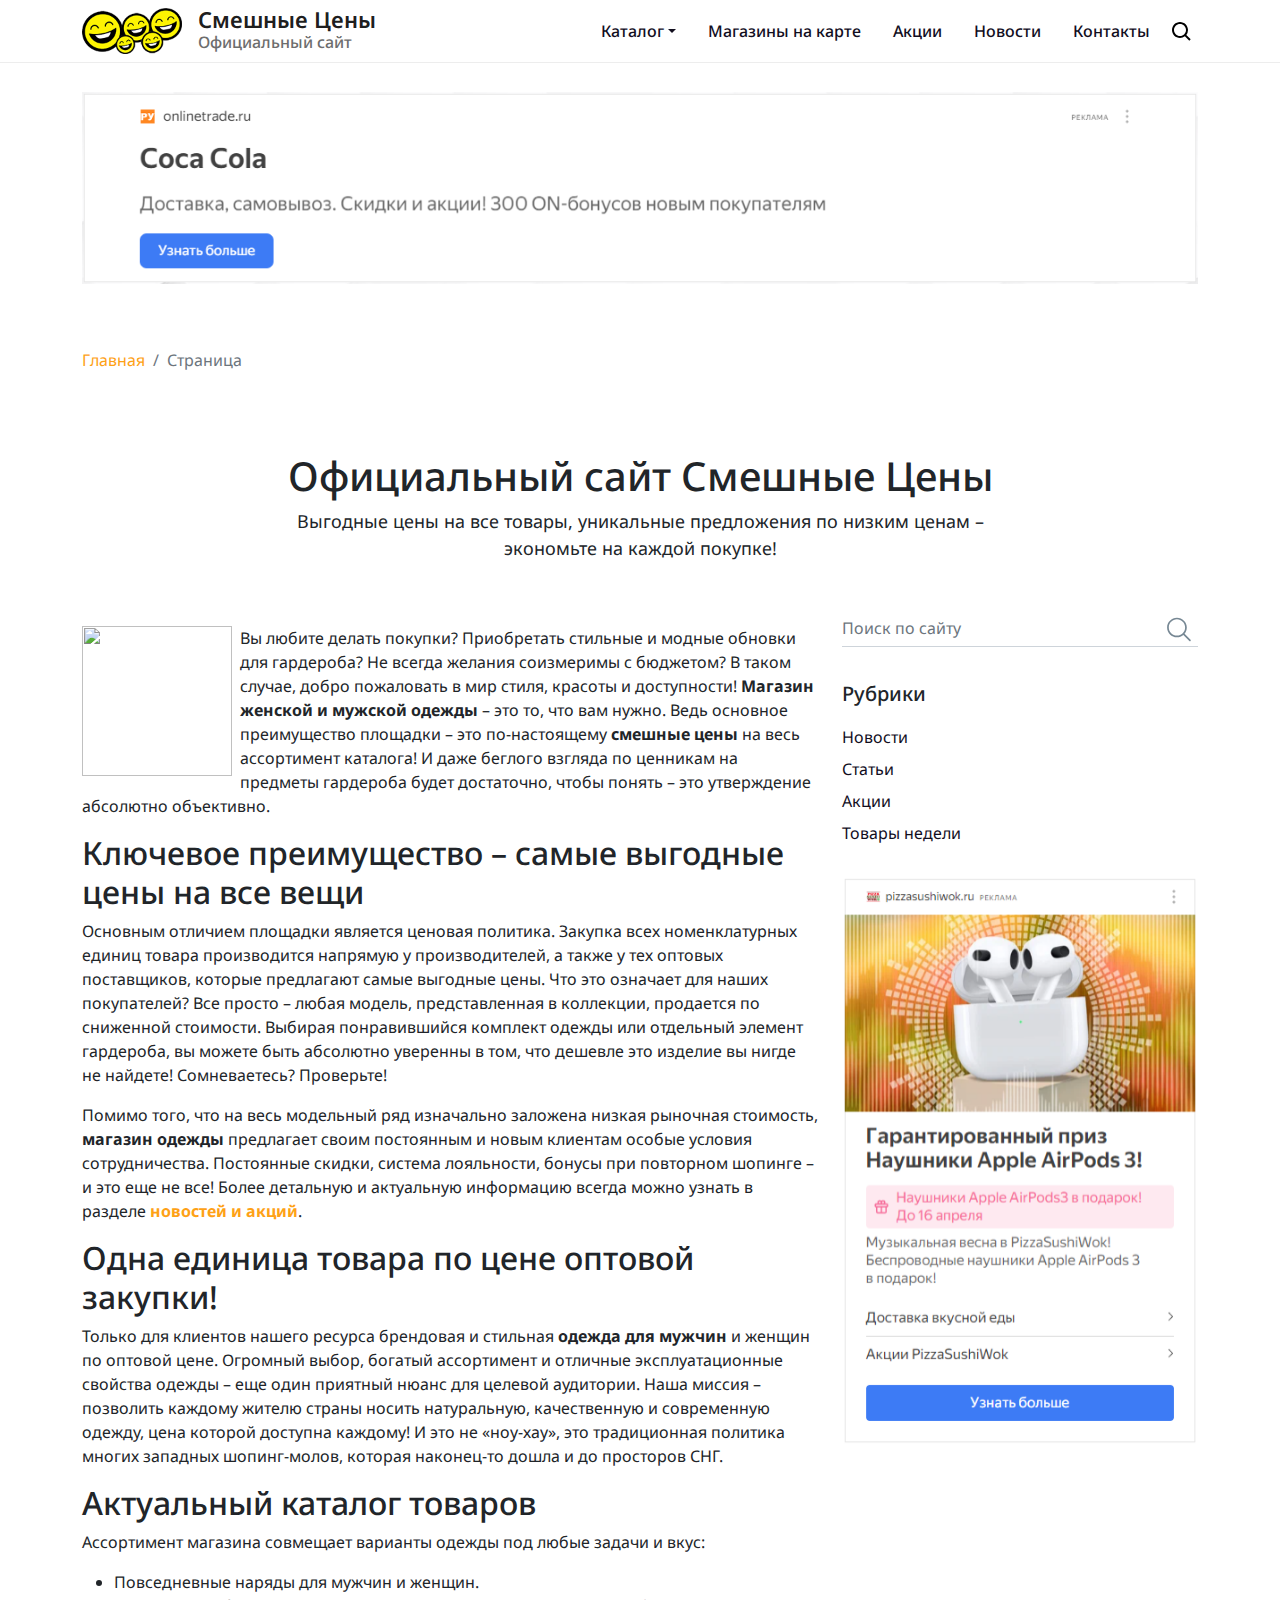
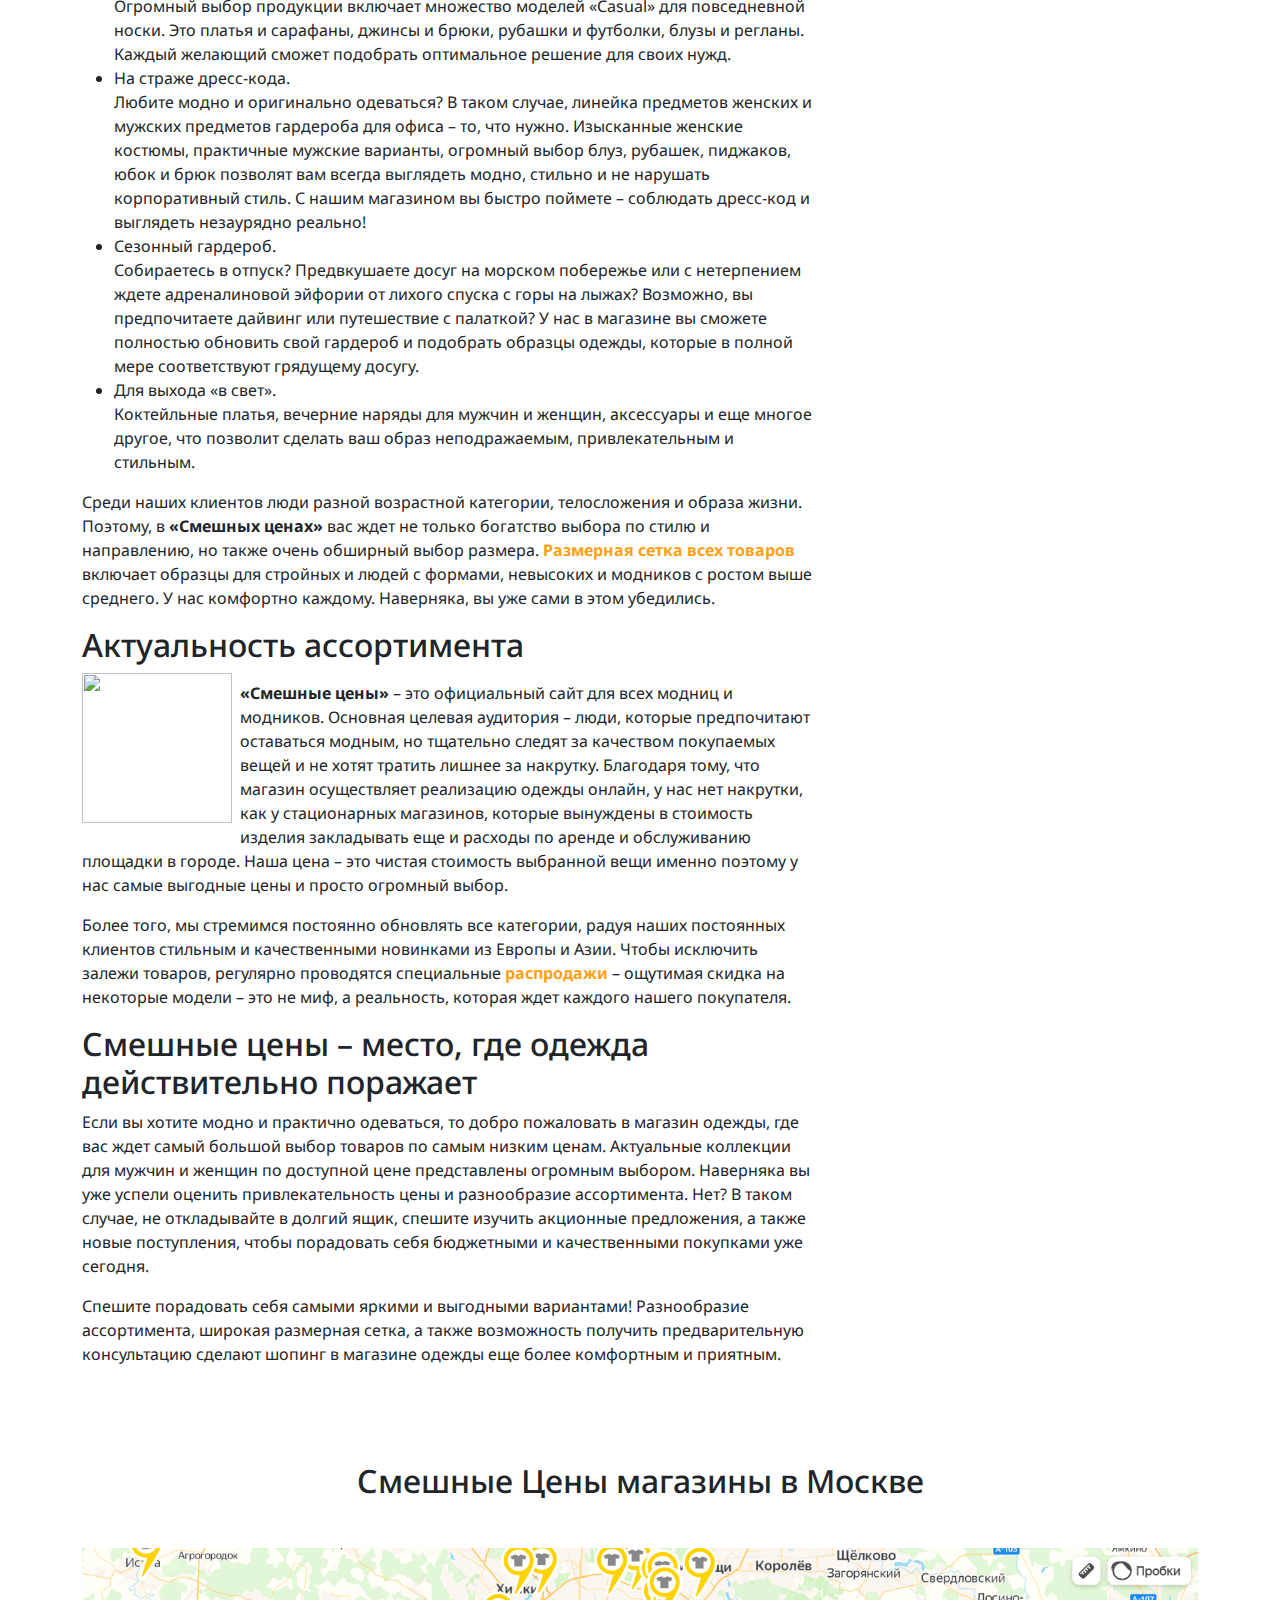
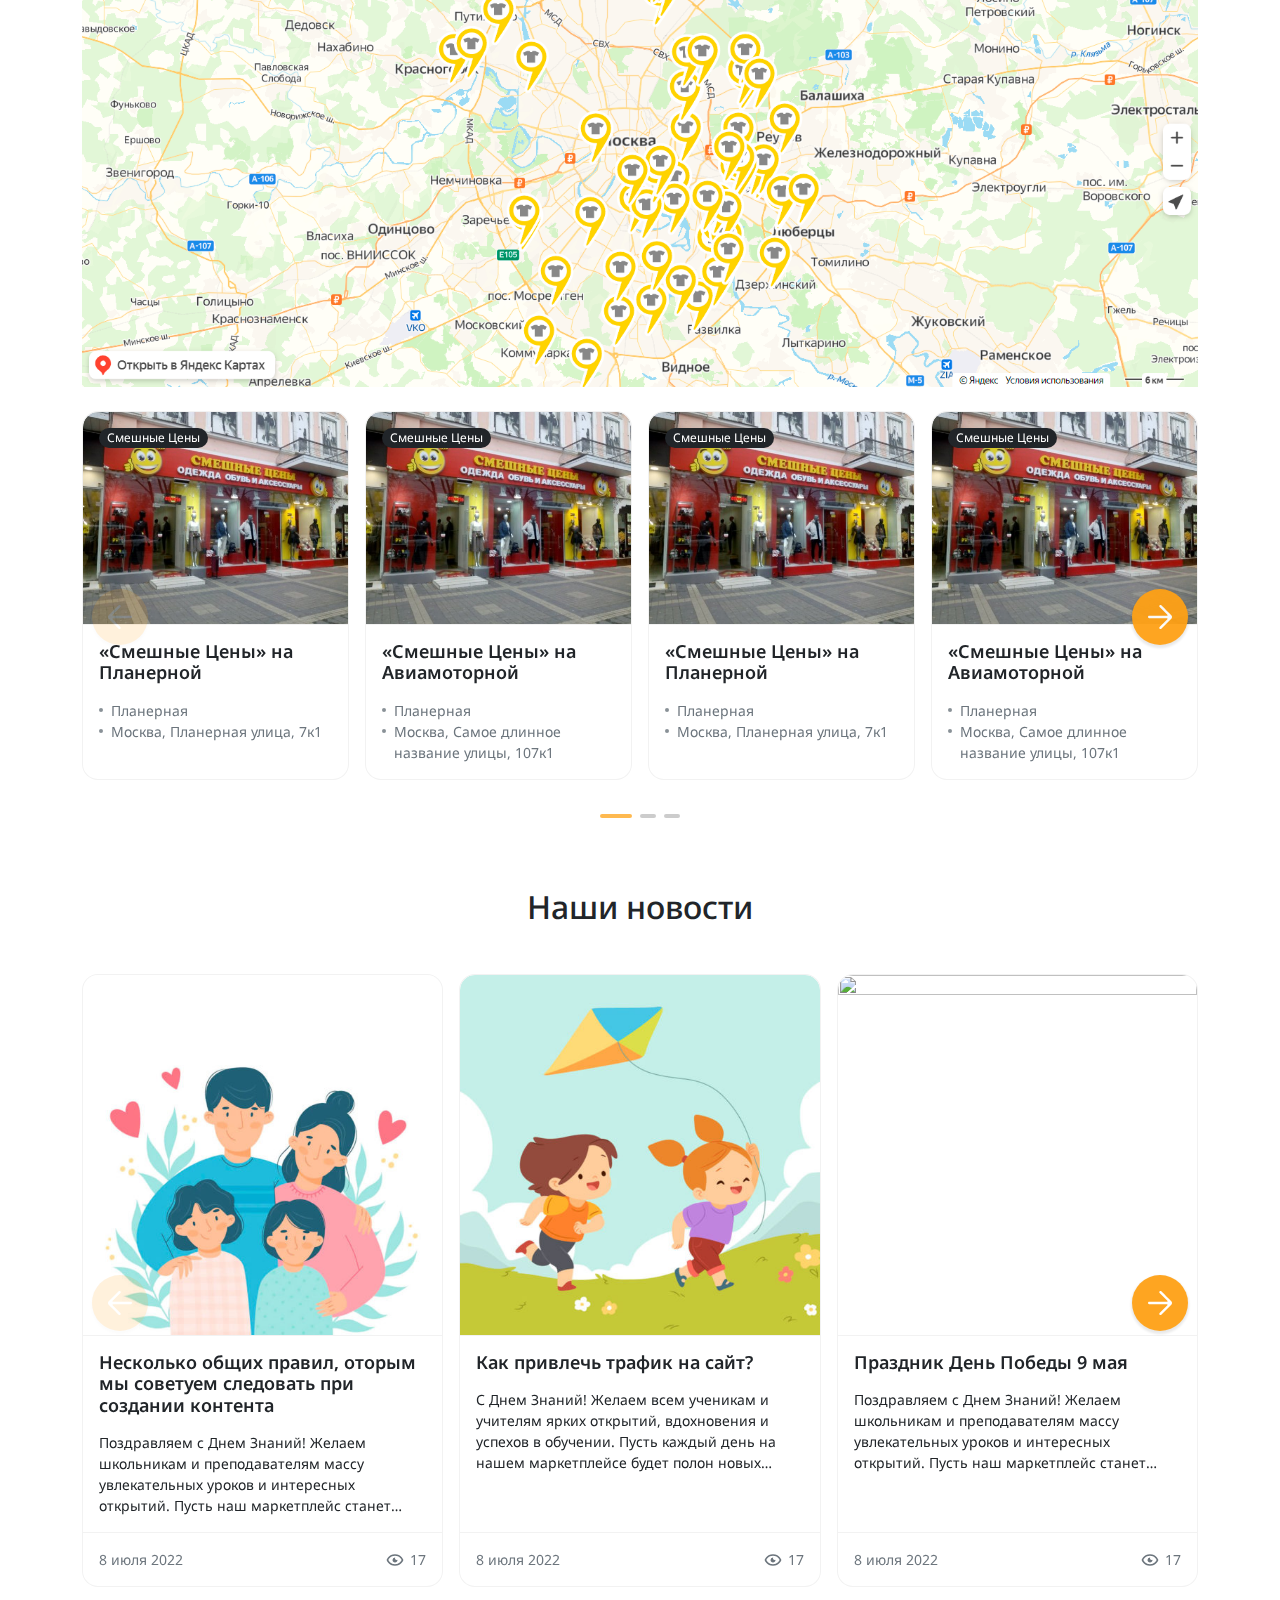
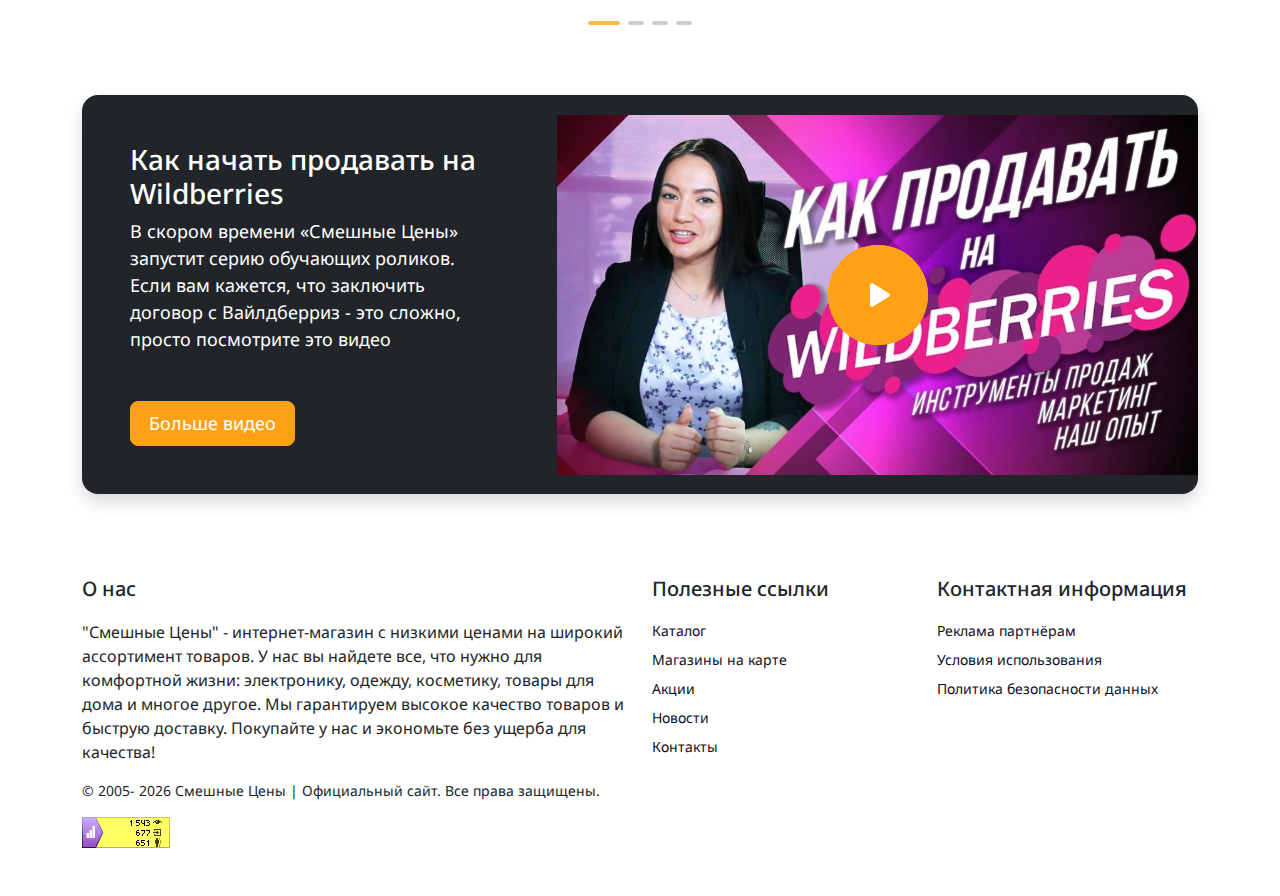
==== commit 6bc3bad9: "add dropdown" ====
--- a/index.html
+++ b/index.html
@@ -41,7 +41,13 @@
                         </button>
                         <nav class="collapse navbar-collapse" id="navbarNav">
                             <ul class="navbar-nav">
-                                <li class="nav-item"><a class="nav-link" href="#">Каталог</a></li>
+                                <li class="nav-item dropdown">
+                                    <a class="nav-link dropdown-toggle" href="#!" data-bs-toggle="dropdown">Каталог</a>
+                                    <ul class="dropdown-menu">
+                                        <li><a class="dropdown-item" href="#">Пункт раз</a></li>
+                                        <li><a class="dropdown-item" href="#">Ещё один пункт</a></li>
+                                    </ul>
+                                </li>
                                 <li class="nav-item"><a class="nav-link" href="#">Магазины на карте</a></li>
                                 <li class="nav-item"><a class="nav-link" href="#">Акции</a></li>
                                 <li class="nav-item"><a class="nav-link" href="#">Новости</a></li>
--- a/css/style.css
+++ b/css/style.css
@@ -507,7 +507,6 @@
     background-repeat: no-repeat;
     background-size: auto;
     background-color: #fea116;
-    background-image: url("data:image/svg+xml,%3Csvg width='24' height='24' viewBox='0 0 20 20' version='1.1' xmlns='http://www.w3.org/2000/svg' xmlns:xlink='http://www.w3.org/1999/xlink'%3E%3Cg stroke='none' stroke-width='1' fill='none' fill-rule='evenodd'%3E%3Cg transform='translate(-420.000000, -6559.000000)' fill='%23000000'%3E%3Cg transform='translate(56.000000, 160.000000)'%3E%3Cpath d='M375.127681,6399.29274 C374.737008,6398.90242 374.104537,6398.90242 373.714864,6399.29274 C373.324191,6399.68307 373.324191,6400.31497 373.714864,6400.7043 L380.149475,6407.14215 C380.464211,6407.45661 380.241398,6408.00167 379.79677,6408.00167 L365.016149,6408.00167 C364.464611,6408.00167 364,6408.44091 364,6408.99195 L364,6408.99594 C364,6409.54699 364.464611,6409.99821 365.016149,6409.99821 L379.79677,6409.99821 C380.241398,6409.99821 380.464211,6410.52829 380.149475,6410.84275 L373.68389,6417.29957 C373.293217,6417.68889 373.293217,6418.3188 373.68389,6418.70913 L373.68389,6418.70813 C374.073563,6419.09746 374.706034,6419.09746 375.096707,6418.70713 L383.41474,6410.39652 L383.41474,6410.39652 C384.195087,6409.61687 384.195087,6408.35206 383.41474,6407.57241 C383.233892,6407.39272 374.946832,6399.11206 375.127681,6399.29274'%3E%3C/path%3E%3C/g%3E%3C/g%3E%3C/g%3E%3C/svg%3E");
     z-index: 10;
 }
 
@@ -519,11 +518,13 @@
 .swiper-next {
     right: 10px;
     left: auto;
+    background-image: url("data:image/svg+xml,%3Csvg width='24' height='24' viewBox='0 0 20 20' version='1.1' xmlns='http://www.w3.org/2000/svg' xmlns:xlink='http://www.w3.org/1999/xlink'%3E%3Cg stroke='none' stroke-width='1' fill='none' fill-rule='evenodd'%3E%3Cg transform='translate(-420.000000, -6559.000000)' fill='%23fff'%3E%3Cg transform='translate(56.000000, 160.000000)'%3E%3Cpath d='M375.127681,6399.29274 C374.737008,6398.90242 374.104537,6398.90242 373.714864,6399.29274 C373.324191,6399.68307 373.324191,6400.31497 373.714864,6400.7043 L380.149475,6407.14215 C380.464211,6407.45661 380.241398,6408.00167 379.79677,6408.00167 L365.016149,6408.00167 C364.464611,6408.00167 364,6408.44091 364,6408.99195 L364,6408.99594 C364,6409.54699 364.464611,6409.99821 365.016149,6409.99821 L379.79677,6409.99821 C380.241398,6409.99821 380.464211,6410.52829 380.149475,6410.84275 L373.68389,6417.29957 C373.293217,6417.68889 373.293217,6418.3188 373.68389,6418.70913 L373.68389,6418.70813 C374.073563,6419.09746 374.706034,6419.09746 375.096707,6418.70713 L383.41474,6410.39652 L383.41474,6410.39652 C384.195087,6409.61687 384.195087,6408.35206 383.41474,6407.57241 C383.233892,6407.39272 374.946832,6399.11206 375.127681,6399.29274'%3E%3C/path%3E%3C/g%3E%3C/g%3E%3C/g%3E%3C/svg%3E");
 }
 
 .swiper-prev {
     left: 10px;
     right: auto;
+    background-image: url("data:image/svg+xml,%3Csvg width='24' height='24' viewBox='0 0 20 20' version='1.1' xmlns='http://www.w3.org/2000/svg' xmlns:xlink='http://www.w3.org/1999/xlink'%3E%3Cg stroke='none' stroke-width='1' fill='none' fill-rule='evenodd'%3E%3Cg transform='translate(-100.000000, -6599.000000)' fill='%23fff'%3E%3Cg transform='translate(56.000000, 160.000000)'%3E%3Cpath d='M52.87975,6458.70724 C53.27075,6459.09759 53.90375,6459.09759 54.29375,6458.70724 C54.68475,6458.3169 54.68475,6457.68497 54.29375,6457.29563 L47.85375,6450.86648 C47.53875,6450.55201 47.76175,6450.01491 48.20675,6450.01491 L62.99975,6450.01491 C63.55175,6450.01491 63.99975,6449.55868 63.99975,6449.00761 L63.99975,6449.00362 C63.99975,6448.45255 63.55175,6448.01828 62.99975,6448.01828 L48.20675,6448.01828 C47.76175,6448.01828 47.53875,6447.48019 47.85375,6447.16572 L54.32475,6440.70462 C54.71575,6440.31428 54.71575,6439.68235 54.32475,6439.29201 L54.32475,6439.29201 C53.93475,6438.90266 53.30175,6438.90266 52.91075,6439.29201 L44.58575,6447.60398 C43.80475,6448.38367 43.80475,6449.64753 44.58575,6450.42722 C44.78875,6450.62987 53.04075,6458.86797 52.87975,6458.70724'%3E%3C/path%3E%3C/g%3E%3C/g%3E%3C/g%3E%3C/svg%3E");
 }
 
 .swiper-button-disabled {
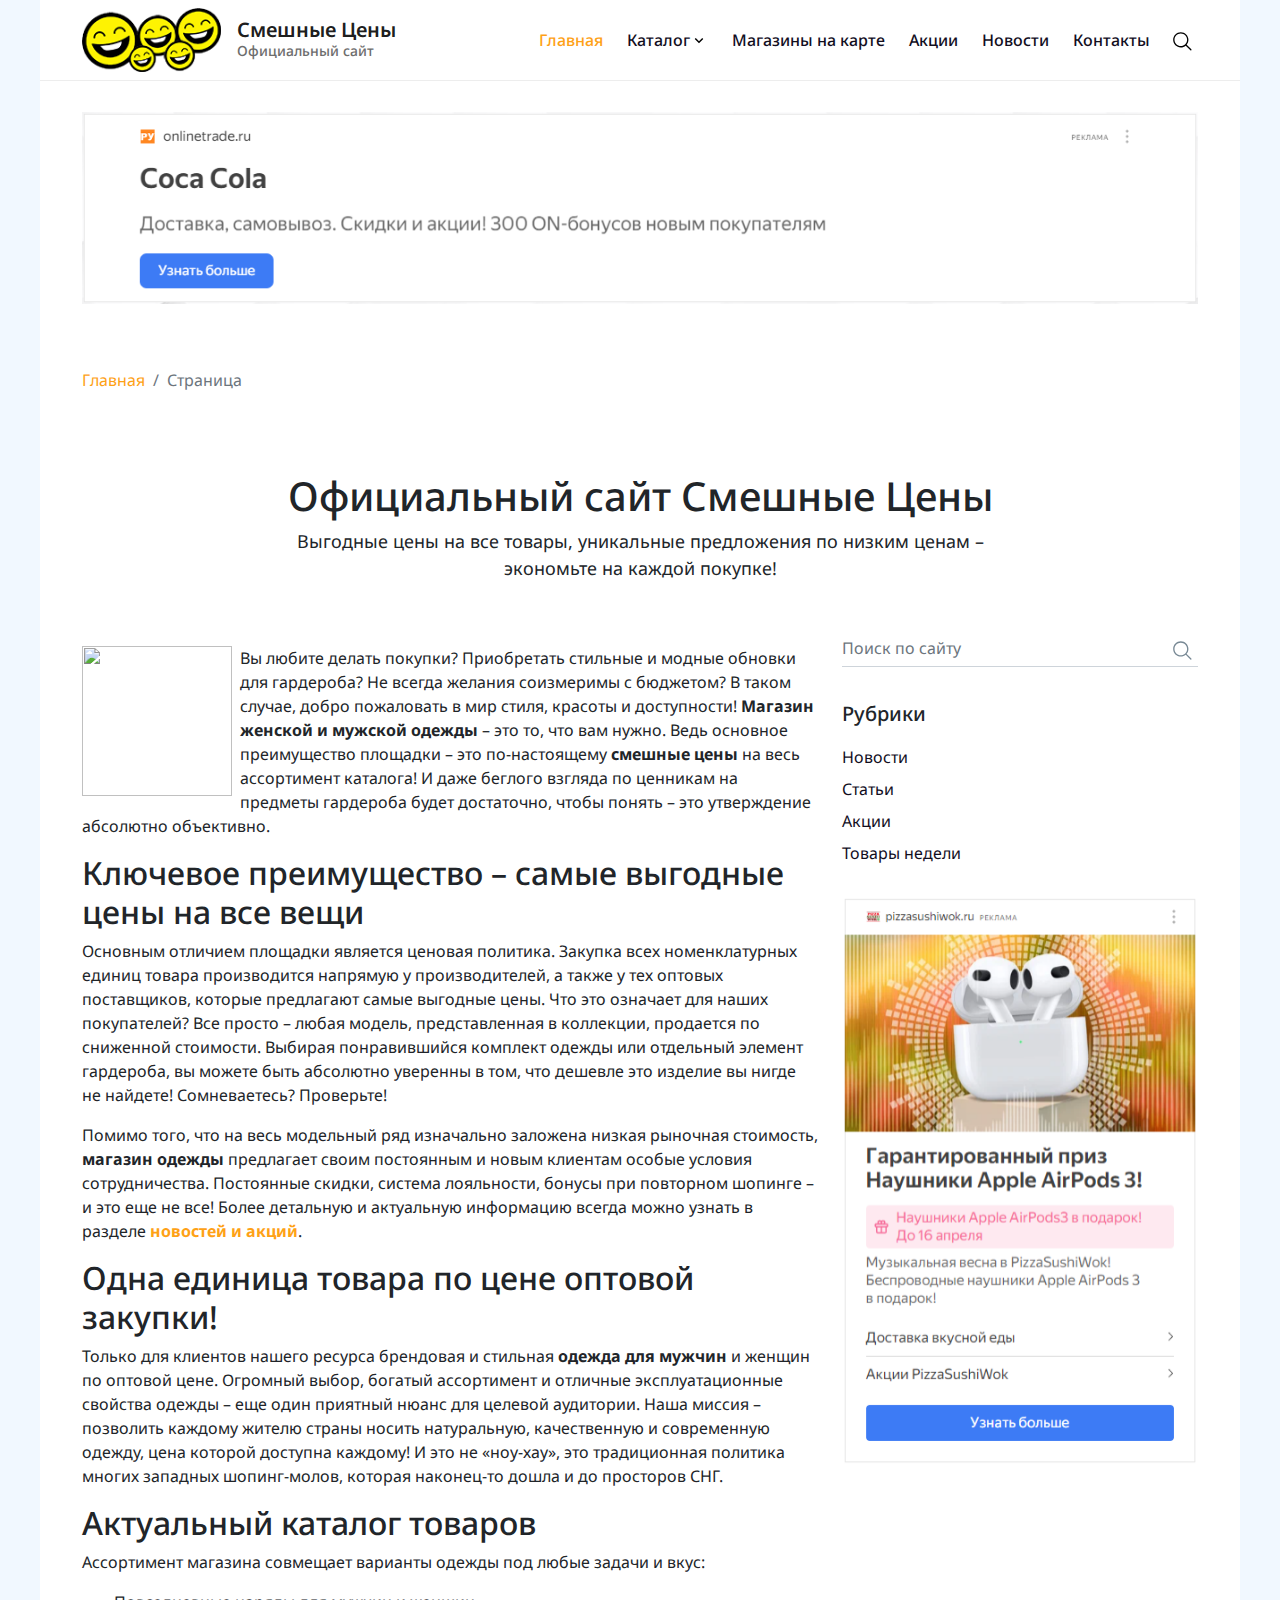
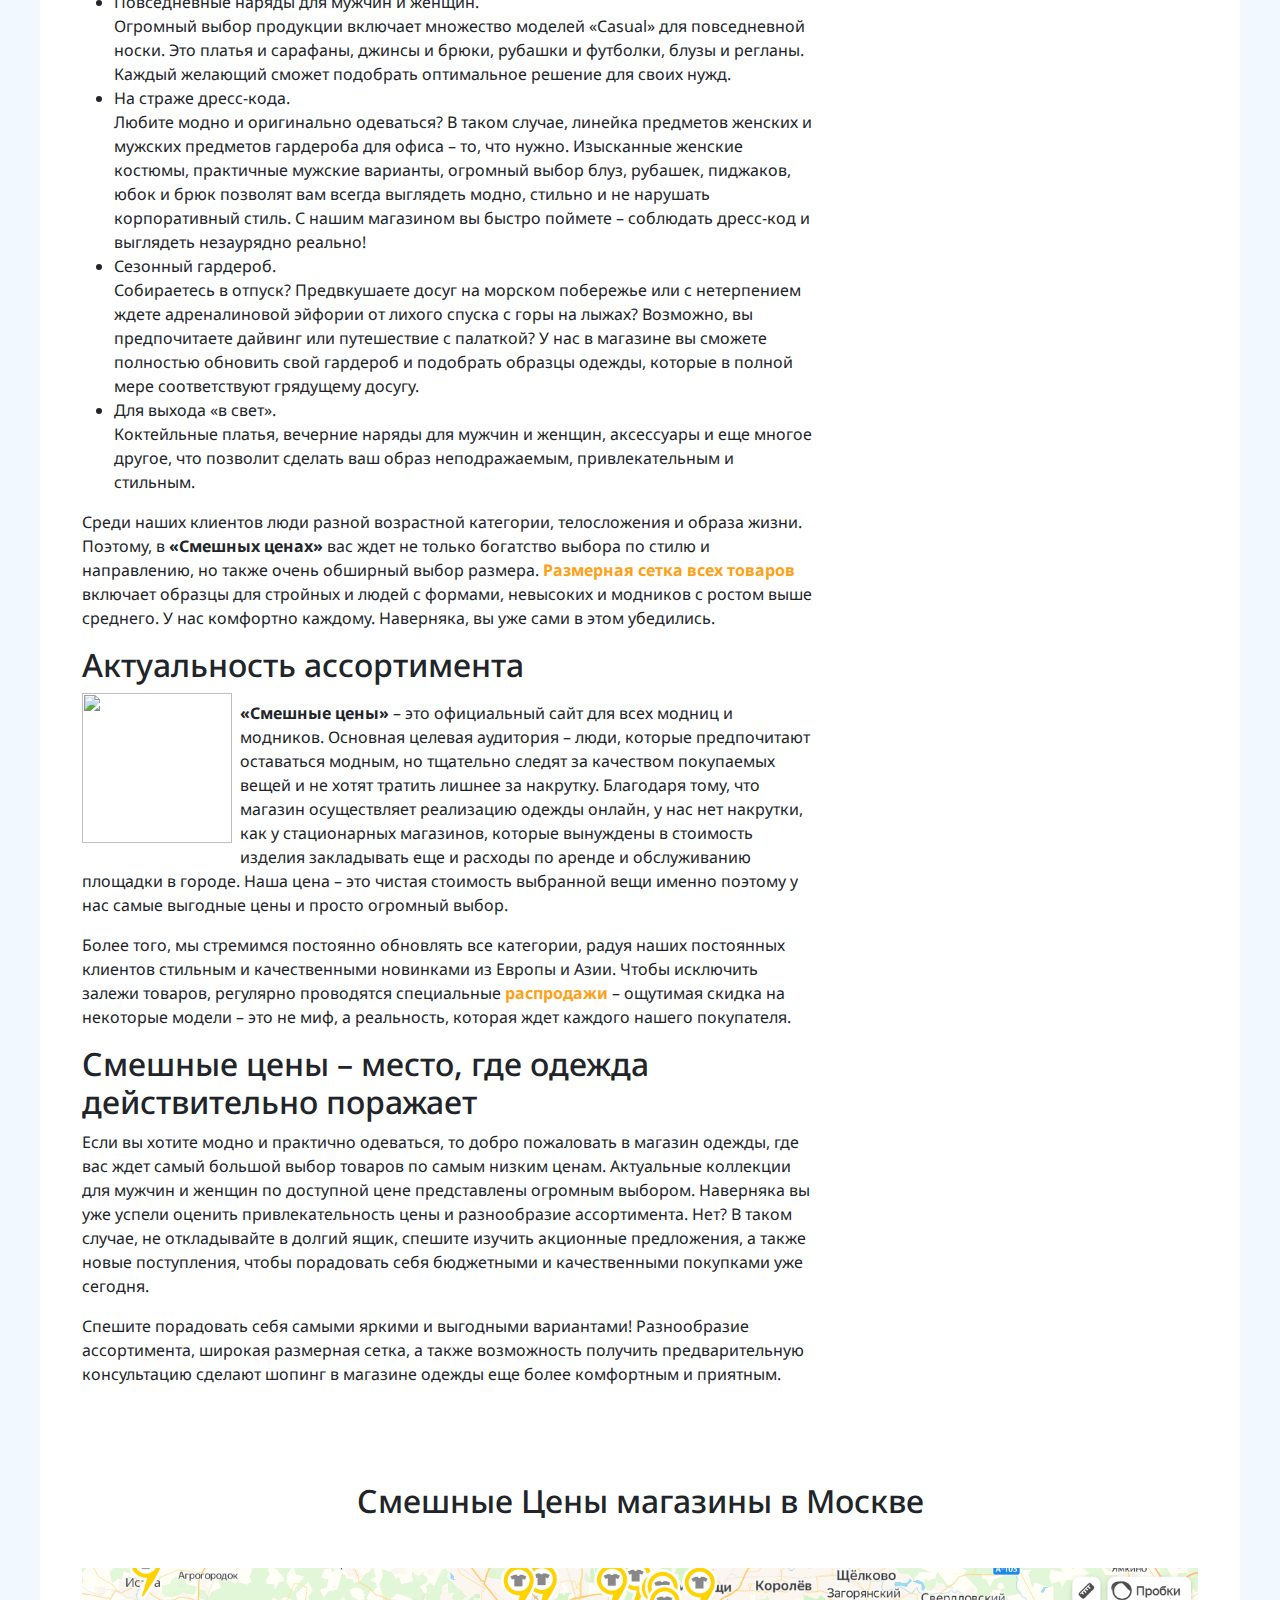
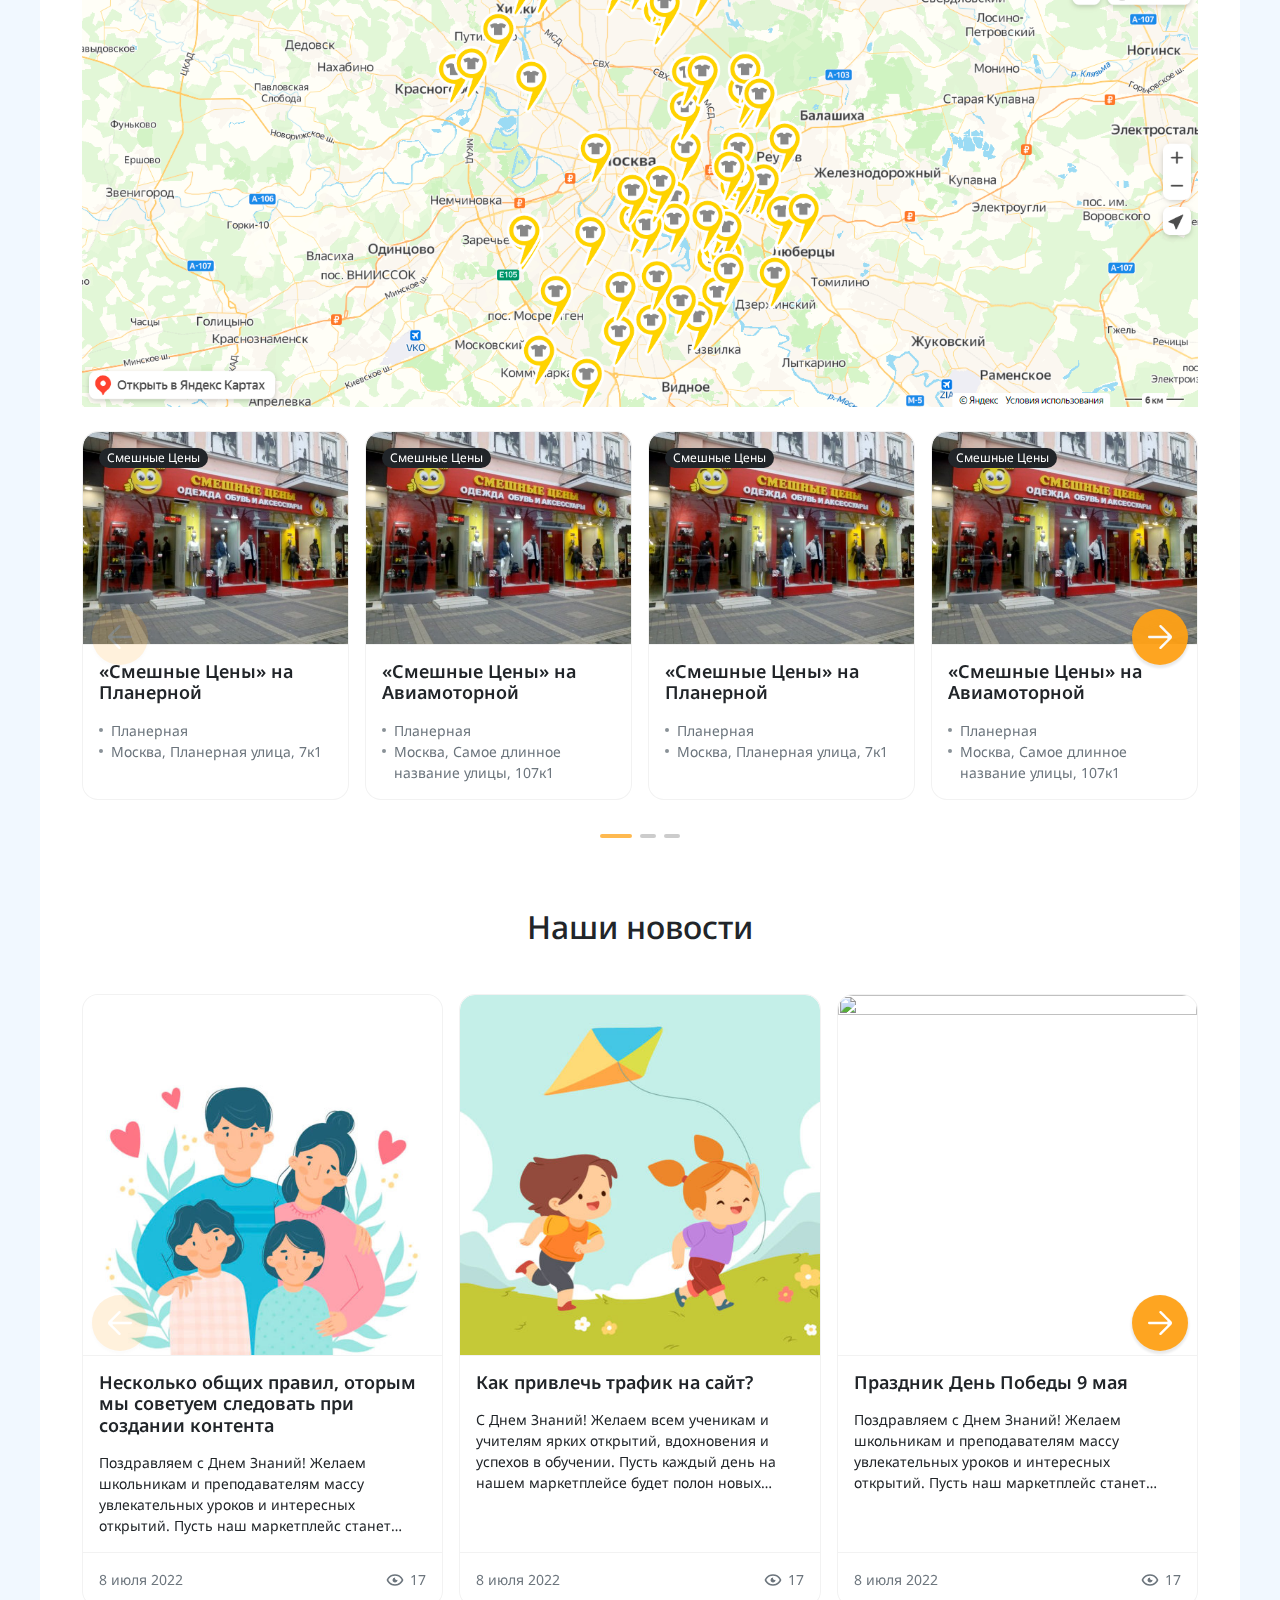
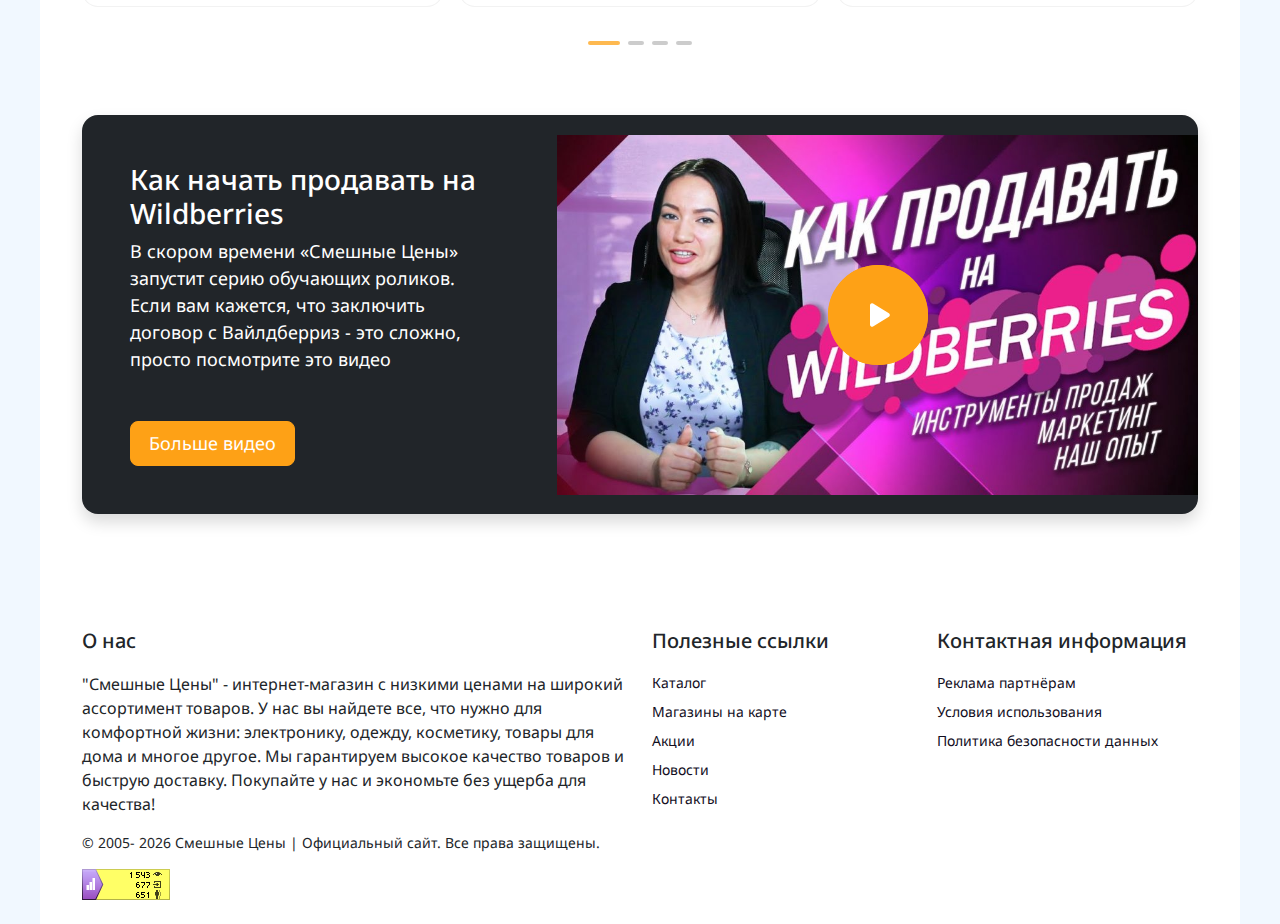
==== commit eabcd87a: "-" ====
--- a/index.html
+++ b/index.html
@@ -27,13 +27,15 @@
                         <button type="button" class="search-toggler mobile" data-bs-toggle="offcanvas" data-bs-target="#offcanvas-search" aria-controls="offcanvas-search">
                             <svg xmlns="http://www.w3.org/2000/svg" width="24" height="24" viewBox="0 0 24 24" style="fill: rgba(0, 0, 0, 1);"><path d="M10 18a7.952 7.952 0 0 0 4.897-1.688l4.396 4.396 1.414-1.414-4.396-4.396A7.952 7.952 0 0 0 18 10c0-4.411-3.589-8-8-8s-8 3.589-8 8 3.589 8 8 8zm0-14c3.309 0 6 2.691 6 6s-2.691 6-6 6-6-2.691-6-6 2.691-6 6-6z"></path></svg>
                         </button>
-                        <a class="site-brand hover-opacity" href="#">
-                            <img class="site-logo" src="img/logo-ceny-05-150x69-1.png" alt="SC Logo" title="SC Logo">
+                        <div class="site-brand">
+                            <span class="custom-logo-link">
+                                <img class="custom-logo" src="img/logo-ceny-05-150x69-1.png" alt="SC Logo" title="SC Logo">
+                            </span>
                             <div class="site-heading">
                                 <div class="site-title">Смешные Цены</div>
                                 <div class="site-description">Официальный сайт</div>
                             </div>
-                        </a>
+                        </div>
                         <button type="button" class="navbar-toggler collapsed" data-bs-toggle="collapse" data-bs-target="#navbarNav" aria-controls="navbarNav" aria-expanded="false">
                             <div></div>
                             <div></div>
@@ -41,21 +43,25 @@
                         </button>
                         <nav class="collapse navbar-collapse" id="navbarNav">
                             <ul class="navbar-nav">
-                                <li class="nav-item dropdown">
-                                    <a class="nav-link dropdown-toggle" href="#!" data-bs-toggle="dropdown">Каталог</a>
-                                    <ul class="dropdown-menu">
-                                        <li><a class="dropdown-item" href="#">Пункт раз</a></li>
-                                        <li><a class="dropdown-item" href="#">Ещё один пункт</a></li>
+                                <li class="current-menu-item"><a href="index.html">Главная</a></li>
+                                <li class="menu-item-has-children">
+                                    <a href="#!">Каталог</a>
+                                    <ul class="sub-menu">
+                                        <li><a href="#">Пункт раз</a></li>
+                                        <li><a href="#">Ещё один пункт</a></li>
+                                        <li><a href="404.html">404</a></li>
                                     </ul>
                                 </li>
-                                <li class="nav-item"><a class="nav-link" href="#">Магазины на карте</a></li>
-                                <li class="nav-item"><a class="nav-link" href="#">Акции</a></li>
-                                <li class="nav-item"><a class="nav-link" href="#">Новости</a></li>
-                                <li class="nav-item"><a class="nav-link" href="#">Контакты</a></li>
+                                <li><a href="page.html">Магазины на карте</a></li>
+                                <li><a href="archive.html">Акции</a></li>
+                                <li><a href="archive.html">Новости</a></li>
+                                <li><a href="page.html">Контакты</a></li>
                             </ul>
                         </nav>
                         <button type="button" class="search-toggler desktop" data-bs-toggle="offcanvas" data-bs-target="#offcanvas-search" aria-controls="offcanvas-search">
-                            <svg xmlns="http://www.w3.org/2000/svg" width="24" height="24" viewBox="0 0 24 24" style="fill: rgba(0, 0, 0, 1);"><path d="M10 18a7.952 7.952 0 0 0 4.897-1.688l4.396 4.396 1.414-1.414-4.396-4.396A7.952 7.952 0 0 0 18 10c0-4.411-3.589-8-8-8s-8 3.589-8 8 3.589 8 8 8zm0-14c3.309 0 6 2.691 6 6s-2.691 6-6 6-6-2.691-6-6 2.691-6 6-6z"></path></svg>
+                            <svg width="24" height="24" viewBox="0 0 31 31" fill="none" xmlns="http://www.w3.org/2000/svg">
+                                <path fill-rule="evenodd" clip-rule="evenodd" d="M13.9481 4.12823C8.50494 4.12823 4.08752 8.52699 4.08752 13.9591C4.08752 19.3912 8.50494 23.7899 13.9481 23.7899C16.3631 23.7899 18.5763 22.924 20.2912 21.4861C20.3083 21.5066 20.3264 21.5265 20.3457 21.5457L26.348 27.5282C26.6833 27.8624 27.226 27.8615 27.5602 27.5262C27.8944 27.1909 27.8935 26.6482 27.5582 26.314L21.5559 20.3315C21.5379 20.3136 21.5193 20.2966 21.5001 20.2806C22.9407 18.5719 23.8087 16.367 23.8087 13.9591C23.8087 8.52699 19.3913 4.12823 13.9481 4.12823ZM5.80181 13.9591C5.80181 9.47911 9.44636 5.84252 13.9481 5.84252C18.4499 5.84252 22.0944 9.47911 22.0944 13.9591C22.0944 18.4391 18.4499 22.0757 13.9481 22.0757C9.44636 22.0757 5.80181 18.4391 5.80181 13.9591Z" fill="#000000"/>
+                            </svg>
                         </button>
                     </div>
                 </div>
@@ -66,22 +72,24 @@
         <div class="offcanvas offcanvas-top offcanvas-search" id="offcanvas-search" tabindex="-1">
             <div class="offcanvas-body">
                 <div class="container">
-                    <form class="search-form" action="#">
-                        <input type="text" class="form-control" placeholder="Поиск по сайту">
-                        <div class="position-absolute top-50 end-0 translate-middle-y d-flex gap-3 align-items-center">
-                            <button type="submit" class="btn p-1 border-0">
-                                <svg width="31" height="31" viewBox="0 0 31 31" fill="none" xmlns="http://www.w3.org/2000/svg">
-                                    <path fill-rule="evenodd" clip-rule="evenodd" d="M13.9481 4.12823C8.50494 4.12823 4.08752 8.52699 4.08752 13.9591C4.08752 19.3912 8.50494 23.7899 13.9481 23.7899C16.3631 23.7899 18.5763 22.924 20.2912 21.4861C20.3083 21.5066 20.3264 21.5265 20.3457 21.5457L26.348 27.5282C26.6833 27.8624 27.226 27.8615 27.5602 27.5262C27.8944 27.1909 27.8935 26.6482 27.5582 26.314L21.5559 20.3315C21.5379 20.3136 21.5193 20.2966 21.5001 20.2806C22.9407 18.5719 23.8087 16.367 23.8087 13.9591C23.8087 8.52699 19.3913 4.12823 13.9481 4.12823ZM5.80181 13.9591C5.80181 9.47911 9.44636 5.84252 13.9481 5.84252C18.4499 5.84252 22.0944 9.47911 22.0944 13.9591C22.0944 18.4391 18.4499 22.0757 13.9481 22.0757C9.44636 22.0757 5.80181 18.4391 5.80181 13.9591Z" fill="#778894"/>
-                                </svg>
-                            </button>
-                            <button type="button" class="btn p-1 border-0" data-bs-dismiss="offcanvas">
-                                <svg width="25" height="25" viewBox="0 0 25 25" fill="none" xmlns="http://www.w3.org/2000/svg">
-                                    <path d="M1 1L24 24" stroke="#778894" stroke-width="2" stroke-linecap="round" stroke-linejoin="round"/>
-                                    <path d="M1 24L24 1" stroke="#778894" stroke-width="2" stroke-linecap="round" stroke-linejoin="round"/>
-                                </svg>
-                            </button>
-                        </div>
-                    </form>
+                    <div class="d-flex gap-3 align-items-center">
+                        <form class="search-form" action="#">
+                            <input type="text" class="form-control" placeholder="Поиск по сайту">
+                            <div class="position-absolute top-50 end-0 translate-middle-y d-flex gap-3 align-items-center">
+                                <button type="submit" class="btn p-1 border-0">
+                                    <svg width="30" height="30" viewBox="0 0 31 31" fill="none" xmlns="http://www.w3.org/2000/svg">
+                                        <path fill-rule="evenodd" clip-rule="evenodd" d="M13.9481 4.12823C8.50494 4.12823 4.08752 8.52699 4.08752 13.9591C4.08752 19.3912 8.50494 23.7899 13.9481 23.7899C16.3631 23.7899 18.5763 22.924 20.2912 21.4861C20.3083 21.5066 20.3264 21.5265 20.3457 21.5457L26.348 27.5282C26.6833 27.8624 27.226 27.8615 27.5602 27.5262C27.8944 27.1909 27.8935 26.6482 27.5582 26.314L21.5559 20.3315C21.5379 20.3136 21.5193 20.2966 21.5001 20.2806C22.9407 18.5719 23.8087 16.367 23.8087 13.9591C23.8087 8.52699 19.3913 4.12823 13.9481 4.12823ZM5.80181 13.9591C5.80181 9.47911 9.44636 5.84252 13.9481 5.84252C18.4499 5.84252 22.0944 9.47911 22.0944 13.9591C22.0944 18.4391 18.4499 22.0757 13.9481 22.0757C9.44636 22.0757 5.80181 18.4391 5.80181 13.9591Z" fill="#778894"/>
+                                    </svg>
+                                </button>
+                            </div>
+                        </form>
+                        <button type="button" class="btn p-1 border-0" data-bs-dismiss="offcanvas">
+                            <svg width="20" height="20" viewBox="0 0 25 25" fill="none" xmlns="http://www.w3.org/2000/svg">
+                                <path d="M1 1L24 24" stroke="#778894" stroke-width="2" stroke-linecap="round" stroke-linejoin="round"/>
+                                <path d="M1 24L24 1" stroke="#778894" stroke-width="2" stroke-linecap="round" stroke-linejoin="round"/>
+                            </svg>
+                        </button>
+                    </div>
                 </div>
             </div>
         </div>
@@ -103,7 +111,7 @@
                 <div class="container">
                     <nav aria-label="breadcrumb">
                         <ol class="breadcrumb">
-                            <li class="breadcrumb-item"><a href="#">Главная</a></li>
+                            <li class="breadcrumb-item"><a href="index.html">Главная</a></li>
                             <li class="breadcrumb-item active" aria-current="page"><span>Страница</span></li>
                         </ol>
                     </nav>
@@ -221,7 +229,7 @@
                                         <input type="text" class="form-control" placeholder="Поиск по сайту">
                                         <div class="position-absolute top-50 end-0 translate-middle-y d-flex gap-3 align-items-center">
                                             <button type="submit" class="btn p-1 border-0">
-                                                <svg width="31" height="31" viewBox="0 0 31 31" fill="none" xmlns="http://www.w3.org/2000/svg">
+                                                <svg width="24" height="24" viewBox="0 0 31 31" fill="none" xmlns="http://www.w3.org/2000/svg">
                                                     <path fill-rule="evenodd" clip-rule="evenodd" d="M13.9481 4.12823C8.50494 4.12823 4.08752 8.52699 4.08752 13.9591C4.08752 19.3912 8.50494 23.7899 13.9481 23.7899C16.3631 23.7899 18.5763 22.924 20.2912 21.4861C20.3083 21.5066 20.3264 21.5265 20.3457 21.5457L26.348 27.5282C26.6833 27.8624 27.226 27.8615 27.5602 27.5262C27.8944 27.1909 27.8935 26.6482 27.5582 26.314L21.5559 20.3315C21.5379 20.3136 21.5193 20.2966 21.5001 20.2806C22.9407 18.5719 23.8087 16.367 23.8087 13.9591C23.8087 8.52699 19.3913 4.12823 13.9481 4.12823ZM5.80181 13.9591C5.80181 9.47911 9.44636 5.84252 13.9481 5.84252C18.4499 5.84252 22.0944 9.47911 22.0944 13.9591C22.0944 18.4391 18.4499 22.0757 13.9481 22.0757C9.44636 22.0757 5.80181 18.4391 5.80181 13.9591Z" fill="#778894"/>
                                                 </svg>
                                             </button>
@@ -231,10 +239,10 @@
                                 <div class="sidebar-widget">
                                     <p class="widegt-title">Рубрики</p>
                                     <nav class="nav">
-                                        <a href="#" class="nav-link">Новости</a>
-                                        <a href="#" class="nav-link">Статьи</a>
-                                        <a href="#" class="nav-link">Акции</a>
-                                        <a href="#" class="nav-link">Товары недели</a>
+                                        <a href="archive.html" class="nav-link">Новости</a>
+                                        <a href="archive.html" class="nav-link">Статьи</a>
+                                        <a href="archive.html" class="nav-link">Акции</a>
+                                        <a href="archive.html" class="nav-link">Товары недели</a>
                                     </nav>
                                 </div>
                                 <div class="sidebar-widget ad-widget">
@@ -254,7 +262,7 @@
                         <h2 class="section-title">Смешные Цены магазины в Москве</h2>
                     </div>
                     <div class="magazin-map mb-4">
-                        <a href="#">
+                        <a href="page.html">
                             <img class="img-fluid" src="img/map.png" alt="Магазины Смешные Цены в Москве">
                         </a>
                     </div>
@@ -263,14 +271,14 @@
                         <div class="swiper-wrapper">
                             <div class="swiper-slide">
                                 <article class="card card-magazin">
-                                    <a class="card-img-scale" href="#">
+                                    <a class="card-img-scale" href="single-magazin.html">
                                         <!-- Вставить стандартный для WP вывод картинки (the_post_thumbnail) -->
                                         <img width="500" height="400" src="img/magazin/ba10a93428488789f668e3c751d69212.jpg" class="card-img-top" alt="">
                                     </a>
                                     <div class="card-badge badge text-bg-dark rounded-pill">Смешные Цены</div>
                                     <div class="card-body">
                                         <p class="card-title">
-                                            <a href="#">«Смешные Цены» на Планерной</a>
+                                            <a href="single-magazin.html">«Смешные Цены» на Планерной</a>
                                         </p>
                                         <div class="card-meta">
                                             <span class="meta-metro">Планерная</span>
@@ -281,14 +289,14 @@
                             </div>
                             <div class="swiper-slide">
                                 <article class="card card-magazin">
-                                    <a class="card-img-scale" href="#">
+                                    <a class="card-img-scale" href="single-magazin.html">
                                         <!-- Вставить стандартный для WP вывод картинки (the_post_thumbnail) -->
                                         <img width="500" height="400" src="img/magazin/ba10a93428488789f668e3c751d69212.jpg" class="card-img-top" alt="">
                                     </a>
                                     <div class="card-badge badge text-bg-dark rounded-pill">Смешные Цены</div>
                                     <div class="card-body">
                                         <p class="card-title">
-                                            <a href="#">«Смешные Цены» на Авиамоторной</a>
+                                            <a href="single-magazin.html">«Смешные Цены» на Авиамоторной</a>
                                         </p>
                                         <div class="card-meta">
                                             <span class="meta-metro">Планерная</span>
@@ -299,14 +307,14 @@
                             </div>
                             <div class="swiper-slide">
                                 <article class="card card-magazin">
-                                    <a class="card-img-scale" href="#">
+                                    <a class="card-img-scale" href="single-magazin.html">
                                         <!-- Вставить стандартный для WP вывод картинки (the_post_thumbnail) -->
                                         <img width="500" height="400" src="img/magazin/ba10a93428488789f668e3c751d69212.jpg" class="card-img-top" alt="">
                                     </a>
                                     <div class="card-badge badge text-bg-dark rounded-pill">Смешные Цены</div>
                                     <div class="card-body">
                                         <p class="card-title">
-                                            <a href="#">«Смешные Цены» на Планерной</a>
+                                            <a href="single-magazin.html">«Смешные Цены» на Планерной</a>
                                         </p>
                                         <div class="card-meta">
                                             <span class="meta-metro">Планерная</span>
@@ -317,14 +325,14 @@
                             </div>
                             <div class="swiper-slide">
                                 <article class="card card-magazin">
-                                    <a class="card-img-scale" href="#">
+                                    <a class="card-img-scale" href="single-magazin.html">
                                         <!-- Вставить стандартный для WP вывод картинки (the_post_thumbnail) -->
                                         <img width="500" height="400" src="img/magazin/ba10a93428488789f668e3c751d69212.jpg" class="card-img-top" alt="">
                                     </a>
                                     <div class="card-badge badge text-bg-dark rounded-pill">Смешные Цены</div>
                                     <div class="card-body">
                                         <p class="card-title">
-                                            <a href="#">«Смешные Цены» на Авиамоторной</a>
+                                            <a href="single-magazin.html">«Смешные Цены» на Авиамоторной</a>
                                         </p>
                                         <div class="card-meta">
                                             <span class="meta-metro">Планерная</span>
@@ -335,14 +343,14 @@
                             </div>
                             <div class="swiper-slide">
                                 <article class="card card-magazin">
-                                    <a class="card-img-scale" href="#">
+                                    <a class="card-img-scale" href="single-magazin.html">
                                         <!-- Вставить стандартный для WP вывод картинки (the_post_thumbnail) -->
                                         <img width="500" height="400" src="img/magazin/ba10a93428488789f668e3c751d69212.jpg" class="card-img-top" alt="">
                                     </a>
                                     <div class="card-badge badge text-bg-dark rounded-pill">Смешные Цены</div>
                                     <div class="card-body">
                                         <p class="card-title">
-                                            <a href="#">«Смешные Цены» на Планерной</a>
+                                            <a href="single-magazin.html">«Смешные Цены» на Планерной</a>
                                         </p>
                                         <div class="card-meta">
                                             <span class="meta-metro">Планерная</span>
@@ -353,14 +361,14 @@
                             </div>
                             <div class="swiper-slide">
                                 <article class="card card-magazin">
-                                    <a class="card-img-scale" href="#">
+                                    <a class="card-img-scale" href="single-magazin.html">
                                         <!-- Вставить стандартный для WP вывод картинки (the_post_thumbnail) -->
                                         <img width="500" height="400" src="img/magazin/ba10a93428488789f668e3c751d69212.jpg" class="card-img-top" alt="">
                                     </a>
                                     <div class="card-badge badge text-bg-dark rounded-pill">Смешные Цены</div>
                                     <div class="card-body">
                                         <p class="card-title">
-                                            <a href="#">«Смешные Цены» на Авиамоторной</a>
+                                            <a href="single-magazin.html">«Смешные Цены» на Авиамоторной</a>
                                         </p>
                                         <div class="card-meta">
                                             <span class="meta-metro">Планерная</span>
@@ -388,13 +396,13 @@
                         <div class="swiper-wrapper">
                             <div class="swiper-slide">
                                 <article class="card card-blog">
-                                    <a class="card-img-scale" href="#">
+                                    <a class="card-img-scale" href="single.html">
                                         <!-- Вставить стандартный для WP вывод картинки (the_post_thumbnail) -->
                                         <img width="512" height="512" src="img/blog/families-illustration_23-2148901830-512x512.jpg" class="card-img-top" alt="">
                                     </a>
                                     <div class="card-body">
                                         <p class="card-title">
-                                            <a href="#">Несколько общих правил, оторым мы советуем следовать при создании контента</a>
+                                            <a href="single.html">Несколько общих правил, оторым мы советуем следовать при создании контента</a>
                                         </p>
                                         <div class="card-excerpt">
                                             <p>Поздравляем с Днем Знаний! Желаем школьникам и преподавателям массу увлекательных уроков и интересных открытий. Пусть наш маркетплейс станет надежным помощником в поиске нужных учебных материалов и развитии</p>
@@ -410,13 +418,13 @@
                             </div>
                             <div class="swiper-slide">
                                 <article class="card card-blog">
-                                    <a class="card-img-scale" href="#">
+                                    <a class="card-img-scale" href="single.html">
                                         <!-- Вставить стандартный для WP вывод картинки (the_post_thumbnail) -->
                                         <img width="512" height="512" src="img/blog/6103779-512x512.jpg" class="card-img-top" alt="">
                                     </a>
                                     <div class="card-body">
                                         <p class="card-title">
-                                            <a href="#">Как привлечь трафик на сайт?</a>
+                                            <a href="single.html">Как привлечь трафик на сайт?</a>
                                         </p>
                                         <div class="card-excerpt">
                                             <p>С Днем Знаний! Желаем всем ученикам и учителям ярких открытий, вдохновения и успехов в обучении. Пусть каждый день на нашем маркетплейсе будет полон новых знаний</p>
@@ -432,13 +440,13 @@
                             </div>
                             <div class="swiper-slide">
                                 <article class="card card-blog">
-                                    <a class="card-img-scale" href="#">
+                                    <a class="card-img-scale" href="single.html">
                                         <!-- Вставить стандартный для WP вывод картинки (the_post_thumbnail) -->
                                         <img width="512" height="512" src="https://smeshnie-ceny.ru/wp-content/uploads/2022/07/5166475-512x512.jpg" class="card-img-top" alt="">
                                     </a>
                                     <div class="card-body">
                                         <p class="card-title">
-                                            <a href="#">Праздник День Победы 9 мая</a>
+                                            <a href="single.html">Праздник День Победы 9 мая</a>
                                         </p>
                                         <div class="card-excerpt">
                                             <p>Поздравляем с Днем Знаний! Желаем школьникам и преподавателям массу увлекательных уроков и интересных открытий. Пусть наш маркетплейс станет надежным помощником в поиске нужных учебных материалов и развитии</p>
@@ -454,13 +462,13 @@
                             </div>
                             <div class="swiper-slide">
                                 <article class="card card-blog">
-                                    <a class="card-img-scale" href="#">
+                                    <a class="card-img-scale" href="single.html">
                                         <!-- Вставить стандартный для WP вывод картинки (the_post_thumbnail) -->
                                         <img width="512" height="512" src="img/blog/families-illustration_23-2148901830-512x512.jpg" class="card-img-top" alt="">
                                     </a>
                                     <div class="card-body">
                                         <p class="card-title">
-                                            <a href="#">Несколько общих правил, оторым мы советуем следовать при создании контента</a>
+                                            <a href="single.html">Несколько общих правил, оторым мы советуем следовать при создании контента</a>
                                         </p>
                                         <div class="card-excerpt">
                                             <p>С Днем Знаний! Желаем всем ученикам и учителям ярких открытий, вдохновения и успехов в обучении. Пусть каждый день на нашем маркетплейсе будет полон новых знаний</p>
@@ -476,13 +484,13 @@
                             </div>
                             <div class="swiper-slide">
                                 <article class="card card-blog">
-                                    <a class="card-img-scale" href="#">
+                                    <a class="card-img-scale" href="single.html">
                                         <!-- Вставить стандартный для WP вывод картинки (the_post_thumbnail) -->
                                         <img width="512" height="512" src="img/blog/6103779-512x512.jpg" class="card-img-top" alt="">
                                     </a>
                                     <div class="card-body">
                                         <p class="card-title">
-                                            <a href="#">Как привлечь трафик на сайт?</a>
+                                            <a href="single.html">Как привлечь трафик на сайт?</a>
                                         </p>
                                         <div class="card-excerpt">
                                             <p>Поздравляем с Днем Знаний! Желаем школьникам и преподавателям массу увлекательных уроков и интересных открытий. Пусть наш маркетплейс станет надежным помощником в поиске нужных учебных материалов и развитии</p>
@@ -498,13 +506,13 @@
                             </div>
                             <div class="swiper-slide">
                                 <article class="card card-blog">
-                                    <a class="card-img-scale" href="#">
+                                    <a class="card-img-scale" href="single.html">
                                         <!-- Вставить стандартный для WP вывод картинки (the_post_thumbnail) -->
                                         <img width="512" height="512" src="https://smeshnie-ceny.ru/wp-content/uploads/2022/07/5166475-512x512.jpg" class="card-img-top" alt="">
                                     </a>
                                     <div class="card-body">
                                         <p class="card-title">
-                                            <a href="#">Праздник День Победы 9 мая</a>
+                                            <a href="single.html">Праздник День Победы 9 мая</a>
                                         </p>
                                         <div class="card-excerpt">
                                             <p>С Днем Знаний! Желаем всем ученикам и учителям ярких открытий, вдохновения и успехов в обучении. Пусть каждый день на нашем маркетплейсе будет полон новых знаний</p>
@@ -539,7 +547,7 @@
                                     </div>
                                     <div class="mt-5">
                                         <!-- Ссылка на рубрику блога «Видео» -->
-                                        <a class="btn btn-primary btn-lg" href="#">Больше видео</a>
+                                        <a class="btn btn-primary btn-lg" href="archive-videos.html">Больше видео</a>
                                     </div>
                                 </div>
                             </div>
--- a/css/style.css
+++ b/css/style.css
@@ -87,7 +87,7 @@
 }
 
 .bg-img {
-    background-position: 50% 50%;
+    background-position: center;
     background-repeat: no-repeat;
     background-size: cover;
 }
@@ -138,30 +138,16 @@
 .breadcrumb a,
 .page-content a,
 .post-content a {
-    position: relative;
-    display: inline-block;
-}
-
-.underline::before,
-.breadcrumb a::before,
-.page-content a::before,
-.post-content a::before {
-    content: "";
-    position: absolute;
-    bottom: 0;
-    right: 0;
-    width: 0;
-    border-bottom: 1px solid currentColor;
-    transition: all .4s;
-    transition-delay: 0s;
-}
-
-.underline:hover::before,
-.breadcrumb a:hover::before,
-.page-content a:hover::before,
-.post-content a:hover::before {
-    left: 0;
-    width: 100%;
+    background: linear-gradient(currentColor,currentColor) 0 100% no-repeat;
+    background-size: 0 1px;
+    transition: background-size .45s ease-in-out;
+}
+
+.underline:hover,
+.breadcrumb a:hover,
+.page-content a:hover,
+.post-content a:hover {
+    background-size: 100% 1px;
 }
 
 /*//////////////////////////////////////////////////////////////////
@@ -270,7 +256,7 @@
 
 .search-form {
     position: relative;
-    padding: 16px 0;
+    width: 100%;
 }
 
 .search-form .form-control {
@@ -282,12 +268,354 @@
     padding-right: 90px;
 }
 
-.sidebar .search-form {
-    padding: 0;
-}
-
 .sidebar .search-form .form-control {
     padding-right: 40px;
+}
+
+/*//////////////////////////////////////////////////////////////////
+[ + HEADER ]*/
+
+.header {
+    --theme-header-height: 80px;
+    position: relative;
+    height: var(--theme-header-height);
+    margin-bottom: 32px;
+}
+
+.fixed-header {
+    position: absolute;
+    top: 0;
+    width: 100%;
+    border-bottom: 1px solid #ededed;
+    border-radius: 0 0 16px 16px;
+    background-color: #fff;
+    z-index: 1035;
+}
+
+.js-header {
+    box-shadow: 0 0.125rem 0.25rem rgba(0, 0, 0, 0.075);
+}
+
+.site-brand {
+    display: flex;
+    align-items: center;
+    gap: 16px;
+    color: var(--bs-navbar-brand-color);
+    text-decoration: none;
+}
+
+.site-brand:focus,
+.site-brand:hover {
+    color: var(--bs-navbar-brand-hover-color);
+}
+
+.custom-logo-link {
+    flex-shrink: 0;
+}
+
+.custom-logo-link img {
+    max-height: calc(var(--theme-header-height) - var(--bs-navbar-padding-y)*2);
+    width: auto;
+}
+
+.site-logo {
+    display: block;
+    flex-shrink: 0;
+    width: 100px;
+    height: auto;
+}
+
+.site-heading {
+    display: none;
+}
+
+.site-heading .site-title {
+    font-size: 20px;
+    font-weight: 600;
+    line-height: 1;
+}
+
+.site-heading .site-description {
+    color: #6d6d6d;
+    font-size: 14px;
+    font-weight: 500;
+}
+
+@media (min-width: 992px) {
+
+    .fixed-header {
+        border-radius: 0;
+    }
+}
+
+@media (min-width: 1200px) {
+
+    .site-heading {
+        display: block;
+    }
+}
+
+/*------------------------------------------------------------------
+[ Menu ]*/
+
+.navbar {
+    --bs-navbar-padding-x: 0;
+    --bs-navbar-padding-y: .5rem;
+    --bs-navbar-color: #120e1e;
+    --bs-navbar-hover-color: #fea116;
+    --bs-navbar-disabled-color: rgba(0, 0, 0, 0.3);
+    --bs-navbar-active-color: #fea116;
+    --bs-navbar-nav-link-padding-x: 16px;
+    min-height: var(--theme-header-height);
+}
+
+.navbar-nav {
+    --bs-nav-link-padding-x: 0;
+    --bs-nav-link-padding-y: 0;
+    --bs-nav-link-font-size: 16px;
+    --bs-nav-link-font-weight: 500;
+    gap: 16px;
+    margin-left: auto;
+}
+
+.nav-toggler {
+    position: relative;
+    width: 32px;
+    height: 32px;
+    outline: 0;
+    border: 0;
+    padding: 0;
+}
+
+.nav-toggler>div {
+    position: absolute;
+    width: 24px;
+    height: 2px;
+    background-color: #120e1e;
+    transition: all 0.3s ease;
+}
+
+.nav-toggler>div:nth-child(1) {
+    top: 25%;
+    left: 50%;
+    transform: translate(-50%, -25%);
+}
+
+.nav-toggler>div:nth-child(2) {
+    top: 50%;
+    left: 50%;
+    transform: translate(-50%, -50%);
+    opacity: 1;
+}
+
+.nav-toggler>div:nth-child(3) {
+    top: 75%;
+    left: 50%;
+    transform: translate(-50%, -75%);
+}
+
+.nav-toggler:not(.collapsed)>div:nth-child(1) {
+    top: 50%;
+    transform: translate(-50%, -50%) rotate(45deg);
+}
+
+.nav-toggler:not(.collapsed)>div:nth-child(2) {
+    opacity: 0;
+}
+
+.nav-toggler:not(.collapsed)>div:nth-child(3) {
+    top: 50%;
+    transform: translate(-50%, -50%) rotate(-45deg);
+}
+
+.search-toggler {
+    width: 32px;
+    height: 32px;
+    outline: 0;
+    border: 0;
+    padding: 0;
+}
+
+.search-toggler.mobile {
+    display: inline-block;
+}
+
+.search-toggler.desktop {
+    display: none;
+}
+
+/* WordPress menu style */
+
+.navbar-nav li a {
+    display: block;
+    padding: var(--bs-nav-link-padding-y) var(--bs-nav-link-padding-x);
+    font-size: var(--bs-nav-link-font-size);
+    font-weight: var(--bs-nav-link-font-weight);
+    color: var(--bs-nav-link-color);
+    text-decoration: none;
+    transition: color .15s ease-in-out,background-color .15s ease-in-out,border-color .15s ease-in-out;
+}
+
+.navbar-nav li a:focus,
+.navbar-nav li a:hover {
+    color: var(--bs-nav-link-hover-color);
+}
+
+.navbar-nav li.current-menu-item a {
+    color: var(--bs-navbar-active-color);
+}
+
+.navbar-nav li.menu-item-has-children {
+    position: relative;
+}
+
+.navbar-nav li.menu-item-has-children>a {
+    display: flex;
+    align-items: center;
+}
+
+.navbar-nav li.menu-item-has-children>a:after {
+    content: "";
+    display: inline-block;
+    width: 18px;
+    height: 18px;
+    background-image: url("data:image/svg+xml,%3Csvg xmlns='http://www.w3.org/2000/svg' width='24' height='24' viewBox='0 0 24 24' style='fill: rgba(0, 0, 0, 1);transform: ;msFilter:;'%3E%3Cpath d='M16.293 9.293 12 13.586 7.707 9.293l-1.414 1.414L12 16.414l5.707-5.707z'%3E%3C/path%3E%3C/svg%3E");
+    background-position: center;
+    background-repeat: no-repeat;
+    background-size: contain;
+    transition: .3s ease all;
+}
+
+.navbar-nav li.menu-item-has-children:hover>a:after {
+    transform: rotate(180deg);
+}
+
+.navbar-nav ul.sub-menu {
+    --bs-dropdown-zindex: 1000;
+    --bs-dropdown-min-width: 10rem;
+    --bs-dropdown-padding-x: 0;
+    --bs-dropdown-padding-y: 0.5rem;
+    --bs-dropdown-spacer: 0.125rem;
+    --bs-dropdown-font-size: 1rem;
+    --bs-dropdown-color: #212529;
+    --bs-dropdown-bg: #fff;
+    --bs-dropdown-border-color: var(--bs-border-color-translucent);
+    --bs-dropdown-border-radius: 0.375rem;
+    --bs-dropdown-border-width: 1px;
+    --bs-dropdown-inner-border-radius: calc(0.375rem - 1px);
+    --bs-dropdown-divider-bg: var(--bs-border-color-translucent);
+    --bs-dropdown-divider-margin-y: 0.5rem;
+    --bs-dropdown-box-shadow: 0 0.5rem 1rem rgba(0, 0, 0, 0.15);
+    --bs-dropdown-link-color: #212529;
+    --bs-dropdown-link-hover-color: #1e2125;
+    --bs-dropdown-link-hover-bg: #e9ecef;
+    --bs-dropdown-link-active-color: #fff;
+    --bs-dropdown-link-active-bg: #0d6efd;
+    --bs-dropdown-link-disabled-color: #adb5bd;
+    --bs-dropdown-item-padding-x: 1rem;
+    --bs-dropdown-item-padding-y: 0.25rem;
+    --bs-dropdown-header-color: #6c757d;
+    --bs-dropdown-header-padding-x: 1rem;
+    --bs-dropdown-header-padding-y: 0.5rem;
+    position: static;
+    z-index: var(--bs-dropdown-zindex);
+    display: none;
+    min-width: var(--bs-dropdown-min-width);
+    padding: var(--bs-dropdown-padding-y) var(--bs-dropdown-padding-x);
+    margin: 0;
+    font-size: var(--bs-dropdown-font-size);
+    color: var(--bs-dropdown-color);
+    text-align: left;
+    list-style: none;
+    background-color: var(--bs-dropdown-bg);
+    background-clip: padding-box;
+    border: var(--bs-dropdown-border-width) solid var(--bs-dropdown-border-color);
+    border-radius: var(--bs-dropdown-border-radius);
+}
+
+.navbar-nav .menu-item-has-children:hover ul.sub-menu {
+    display: block;
+}
+
+.navbar-nav ul.sub-menu li a {
+    display: block;
+    width: 100%;
+    padding: var(--bs-dropdown-item-padding-y) var(--bs-dropdown-item-padding-x);
+    clear: both;
+    font-weight: 400;
+    color: var(--bs-dropdown-link-color);
+    text-align: inherit;
+    text-decoration: none;
+    white-space: nowrap;
+    background-color: transparent;
+    border: 0;
+}
+
+.navbar-nav ul.sub-menu li a:focus,
+.navbar-nav ul.sub-menu li a:hover {
+    color: var(--bs-dropdown-link-hover-color);
+    background-color: var(--bs-dropdown-link-hover-bg);
+}
+
+@media (min-width: 992px) {
+
+    .navbar-expand-lg .navbar-nav {
+        gap: 24px;
+    }
+
+    .navbar-expand-lg .nav-toggler {
+        display: none;
+    }
+
+    .navbar-expand-lg .search-toggler.mobile {
+        display: none;
+    }
+
+    .navbar-expand-lg .search-toggler.desktop {
+        display: inline-block;
+        margin-left: 1rem;
+    }
+
+    .navbar-expand-lg .navbar-nav ul.sub-menu {
+        position: absolute;
+        top: 100%;
+        left: 0;
+        box-shadow: 0 4px 12px 2px rgba(0, 0, 0, 0.05);
+    }
+}
+
+/*//////////////////////////////////////////////////////////////////
+[ + FOOTER ]*/
+
+.footer {
+    padding: 48px 0 24px;
+}
+
+.footer-widget {
+    margin-bottom: 32px;
+}
+
+.footer-widget:last-child {
+    margin-bottom: 0;
+}
+
+.footer-widget .widegt-title {
+    font-size: 20px;
+    font-weight: 500;
+}
+
+.footer-widget .nav {
+    --bs-nav-link-padding-x: 0;
+    --bs-nav-link-padding-y: 0;
+    --bs-nav-link-font-size: 14px;
+    --bs-nav-link-color: #120e1e;
+    --bs-nav-link-hover-color: #fea116;
+    flex-direction: column;
+    gap: 8px;
+}
+
+.footer-widget .nav .nav-link {
+    display: inline;
 }
 
 /*//////////////////////////////////////////////////////////////////
@@ -326,8 +654,42 @@
 .offcanvas-search {
     --bs-offcanvas-height: auto;
     --bs-offcanvas-padding-x: 1rem;
-    --bs-offcanvas-padding-y: 1rem;
+    --bs-offcanvas-padding-y: 1.75rem;
     bottom: auto;
+}
+
+/*//////////////////////////////////////////////////////////////////
+[ + CONTENT ]*/
+
+/*//////////////////////////////////////////////////////////////////
+[ + SECTIONS ]*/
+
+.site-wrapper {
+    max-width: 1200px;
+    width: 100%;
+    margin-right: auto;
+    margin-left: auto;
+    background-color: #fff;
+}
+
+.section {
+    padding: 0 0 48px;
+}
+
+.section-heading {
+    max-width: 750px;
+    text-align: center;
+    margin: 0 auto 48px;
+}
+
+.section-description {
+    font-size: 18px;
+}
+
+@media (min-width: 992px) {
+    .section {
+        padding: 0 24px 64px;
+    }
 }
 
 /*//////////////////////////////////////////////////////////////////
@@ -562,272 +924,10 @@
     height: auto;
 }
 
-/*//////////////////////////////////////////////////////////////////
-[ + HEADER ]*/
-
-.header {
-    position: relative;
-    height: 60px;
-}
-
-.fixed-header {
-    position: absolute;
-    top: 0;
-    width: 100%;
-    border-bottom: 1px solid #ededed;
-    border-radius: 0 0 16px 16px;
-    background-color: #fff;
-    z-index: 1035;
-}
-
-.js-header {
-    box-shadow: 0 0.125rem 0.25rem rgba(0, 0, 0, 0.075);
-}
-
-.site-brand {
-    display: flex;
-    align-items: center;
-    gap: 16px;
-    color: var(--bs-navbar-brand-color);
-    text-decoration: none;
-}
-
-.site-brand:focus,
-.site-brand:hover {
-    color: var(--bs-navbar-brand-hover-color);
-}
-
-.site-logo {
-    display: block;
-    flex-shrink: 0;
-    width: 100px;
-    height: auto;
-}
-
-.site-heading {
-    display: none;
-}
-
-.site-title {
-    font-size: 22px;
-    font-weight: 600;
-    line-height: 1;
-}
-
-.site-description {
-    color: #6d6d6d;
-    font-size: 16px;
-    font-weight: 500;
-}
-
-@media (min-width: 992px) {
-    .fixed-header {
-        border-radius: 0;
-    }
-
-    .site-heading {
-        display: block;
-    }
-}
-
 /*------------------------------------------------------------------
-[ Menu ]*/
-
-.nav {
-    --bs-nav-link-padding-x: 1rem;
-    --bs-nav-link-padding-y: 0.5rem;
-    --bs-nav-link-font-weight: ;
-    --bs-nav-link-color: #120e1e;
-    --bs-nav-link-hover-color: #fea116;
-    --bs-nav-link-disabled-color: #6c757d;
-}
-
-.nav-pills {
-    --bs-nav-pills-border-radius: 2.25rem;
-    --bs-nav-pills-link-active-color: #120e1e;
-    --bs-nav-pills-link-active-bg: #D9D9D9;
-}
-
-.nav-pills .nav-link {
-    font-size: 18px;
-    text-transform: uppercase;
-}
-
-.navbar {
-    --bs-navbar-padding-x: 0;
-    --bs-navbar-padding-y: .5rem;
-    --bs-navbar-color: #120e1e;
-    --bs-navbar-hover-color: #fea116;
-    --bs-navbar-disabled-color: rgba(0, 0, 0, 0.3);
-    --bs-navbar-active-color: #fea116;
-    --bs-navbar-brand-padding-y: 0.3125rem;
-    --bs-navbar-brand-margin-end: 1rem;
-    --bs-navbar-brand-font-size: 1rem;
-    --bs-navbar-brand-color: rgba(0, 0, 0, 0.9);
-    --bs-navbar-brand-hover-color: rgba(0, 0, 0, 0.9);
-    --bs-navbar-nav-link-padding-x: 16px;
-    --bs-navbar-toggler-padding-y: 0.25rem;
-    --bs-navbar-toggler-padding-x: 0.25rem;
-    --bs-navbar-toggler-font-size: 1.25rem;
-    --bs-navbar-toggler-icon-bg: none;
-    --bs-navbar-toggler-border-color: transparent;
-    --bs-navbar-toggler-border-radius: 6px;
-    --bs-navbar-toggler-focus-width: 0;
-    --bs-navbar-toggler-transition: box-shadow 0.15s ease-in-out;
-}
-
-.navbar-brand {
-    line-height: 1.2;
-}
-
-.navbar-nav {
-    --bs-nav-link-padding-x: 0;
-    --bs-nav-link-padding-y: 8px;
-    --bs-nav-link-font-size: 16px;
-    --bs-nav-link-font-weight: 500;
-    margin-left: auto;
-}
-
-.navbar-nav .nav-link {
-    border-radius: 6px;
-}
-
-.navbar-toggler {
-    position: relative;
-    width: 32px;
-    height: 32px;
-    outline: 0;
-    border: 0;
-    padding: 0;
-}
-
-.navbar-toggler>div {
-    position: absolute;
-    width: 80%;
-    height: 2px;
-    background-color: #120e1e;
-    transition: all 0.3s ease;
-}
-
-.navbar-toggler>div:nth-child(1) {
-    top: 25%;
-    left: 50%;
-    transform: translate(-50%, -25%);
-}
-
-.navbar-toggler>div:nth-child(2) {
-    top: 50%;
-    left: 50%;
-    transform: translate(-50%, -50%);
-    opacity: 1;
-}
-
-.navbar-toggler>div:nth-child(3) {
-    top: 75%;
-    left: 50%;
-    transform: translate(-50%, -75%);
-}
-
-.navbar-toggler:not(.collapsed)>div:nth-child(1) {
-    top: 50%;
-    transform: translate(-50%, -50%) rotate(45deg);
-}
-
-.navbar-toggler:not(.collapsed)>div:nth-child(2) {
-    opacity: 0;
-}
-
-.navbar-toggler:not(.collapsed)>div:nth-child(3) {
-    top: 50%;
-    transform: translate(-50%, -50%) rotate(-45deg);
-}
-
-.search-toggler {
-    width: 32px;
-    height: 32px;
-    outline: 0;
-    border: 0;
-    padding: 0;
-}
-
-.search-toggler.mobile {
-    display: inline-block;
-}
-
-.search-toggler.desktop {
-    display: none;
-}
-
-@media (min-width: 992px) {
-    .search-toggler.mobile {
-        display: none;
-    }
-
-    .search-toggler.desktop {
-        display: inline-block;
-    }
-}
-
-/*//////////////////////////////////////////////////////////////////
-[ + FOOTER ]*/
-
-.footer {
-    padding: 48px 0;
-}
-
-.footer-widget {
-    margin-bottom: 32px;
-}
-
-.footer-widget:last-child {
-    margin-bottom: 0;
-}
-
-.footer-widget .widegt-title {
-    font-size: 20px;
-    font-weight: 500;
-}
-
-.footer-widget .nav {
-    --bs-nav-link-padding-x: 0;
-    --bs-nav-link-padding-y: 0;
-    --bs-nav-link-font-size: 14px;
-    --bs-nav-link-color: #120e1e;
-    --bs-nav-link-hover-color: #fea116;
-    flex-direction: column;
-    gap: 8px;
-}
-
-/*//////////////////////////////////////////////////////////////////
-[ + SECTIONS ]*/
-
-.site-wrapper {
-    max-width: 1300px;
-    width: 100%;
-    margin-right: auto;
-    margin-left: auto;
-    background-color: #fff;
-}
-
-.section {
-    padding: 32px 0;
-}
-
-.section-heading {
-    max-width: 750px;
-    text-align: center;
-    margin: 0 auto 48px;
-}
-
-.section-description {
-    font-size: 18px;
-}
-
-@media (min-width: 992px) {
-    .section {
-        padding: 32px 12px;
-    }
-}
+[ section-top-ad ]*/
+
+.section-top-ad {}
 
 /*------------------------------------------------------------------
 [ main-content ]*/
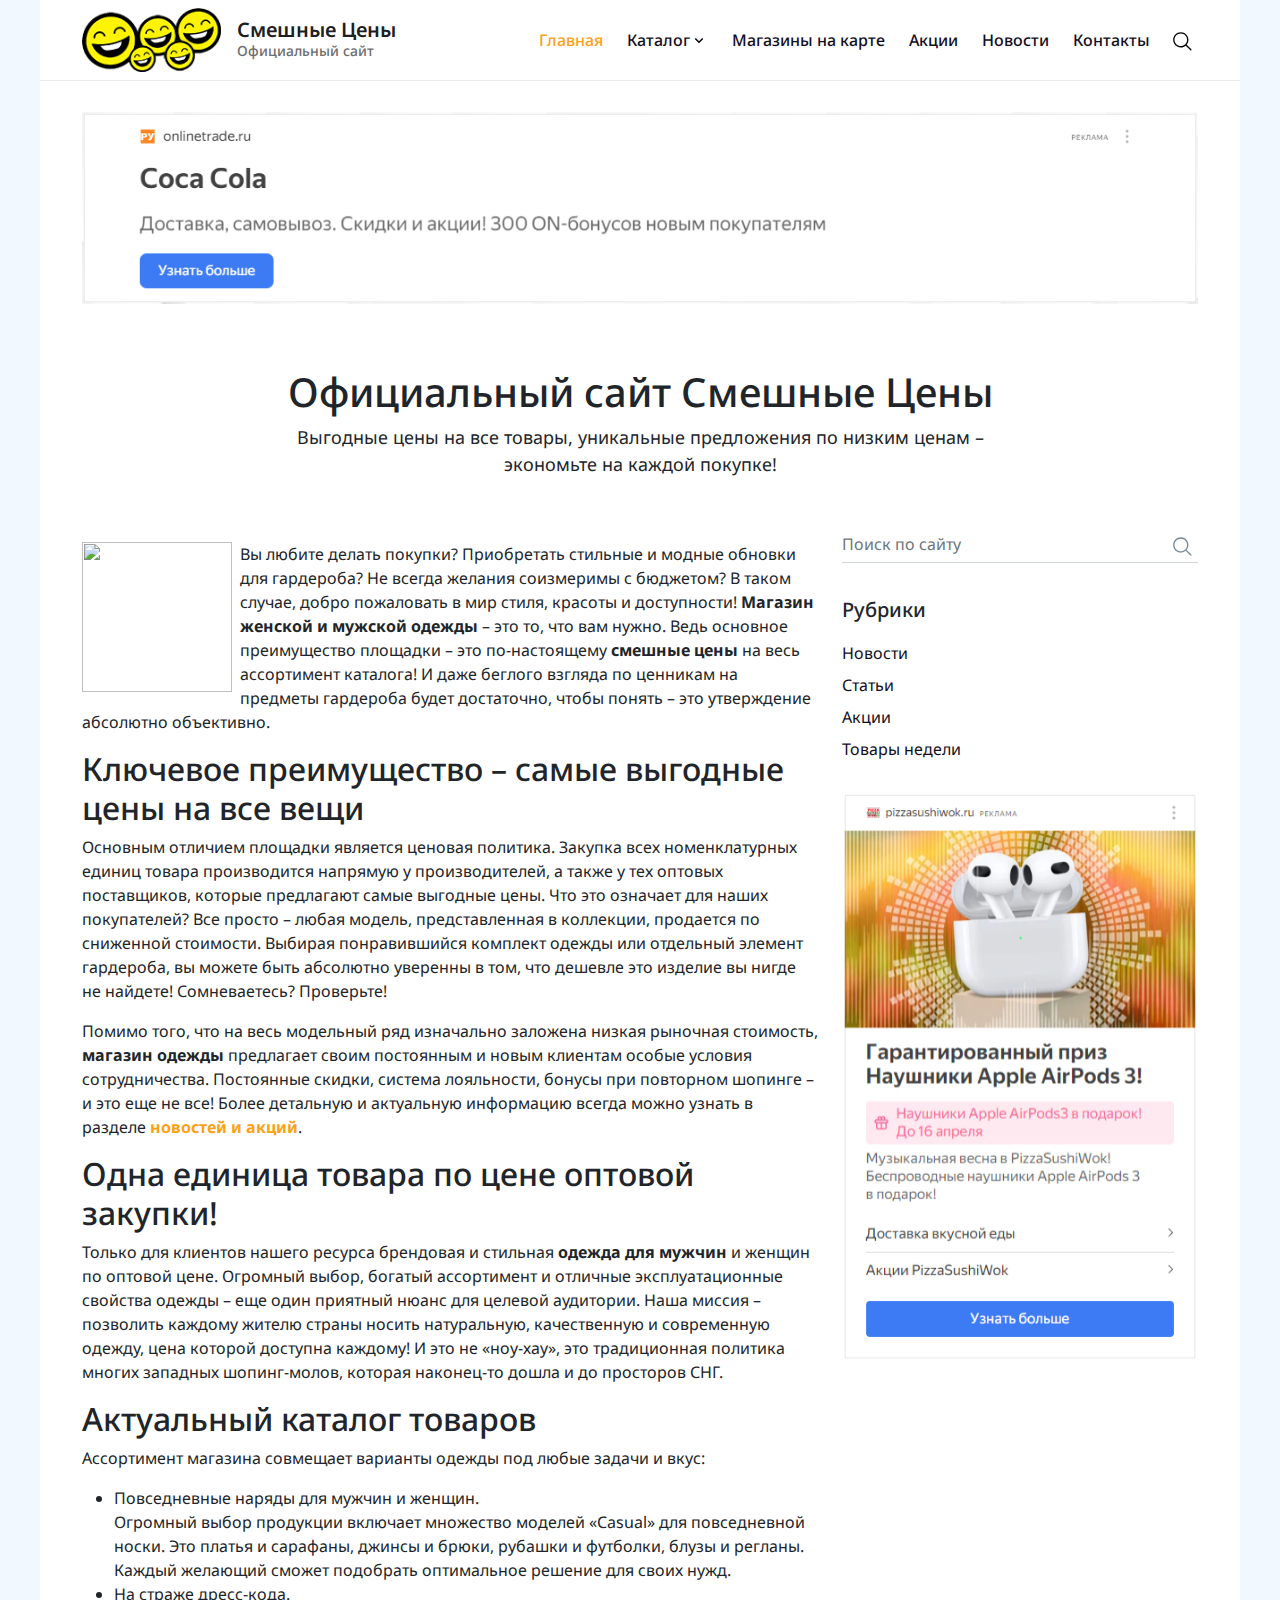
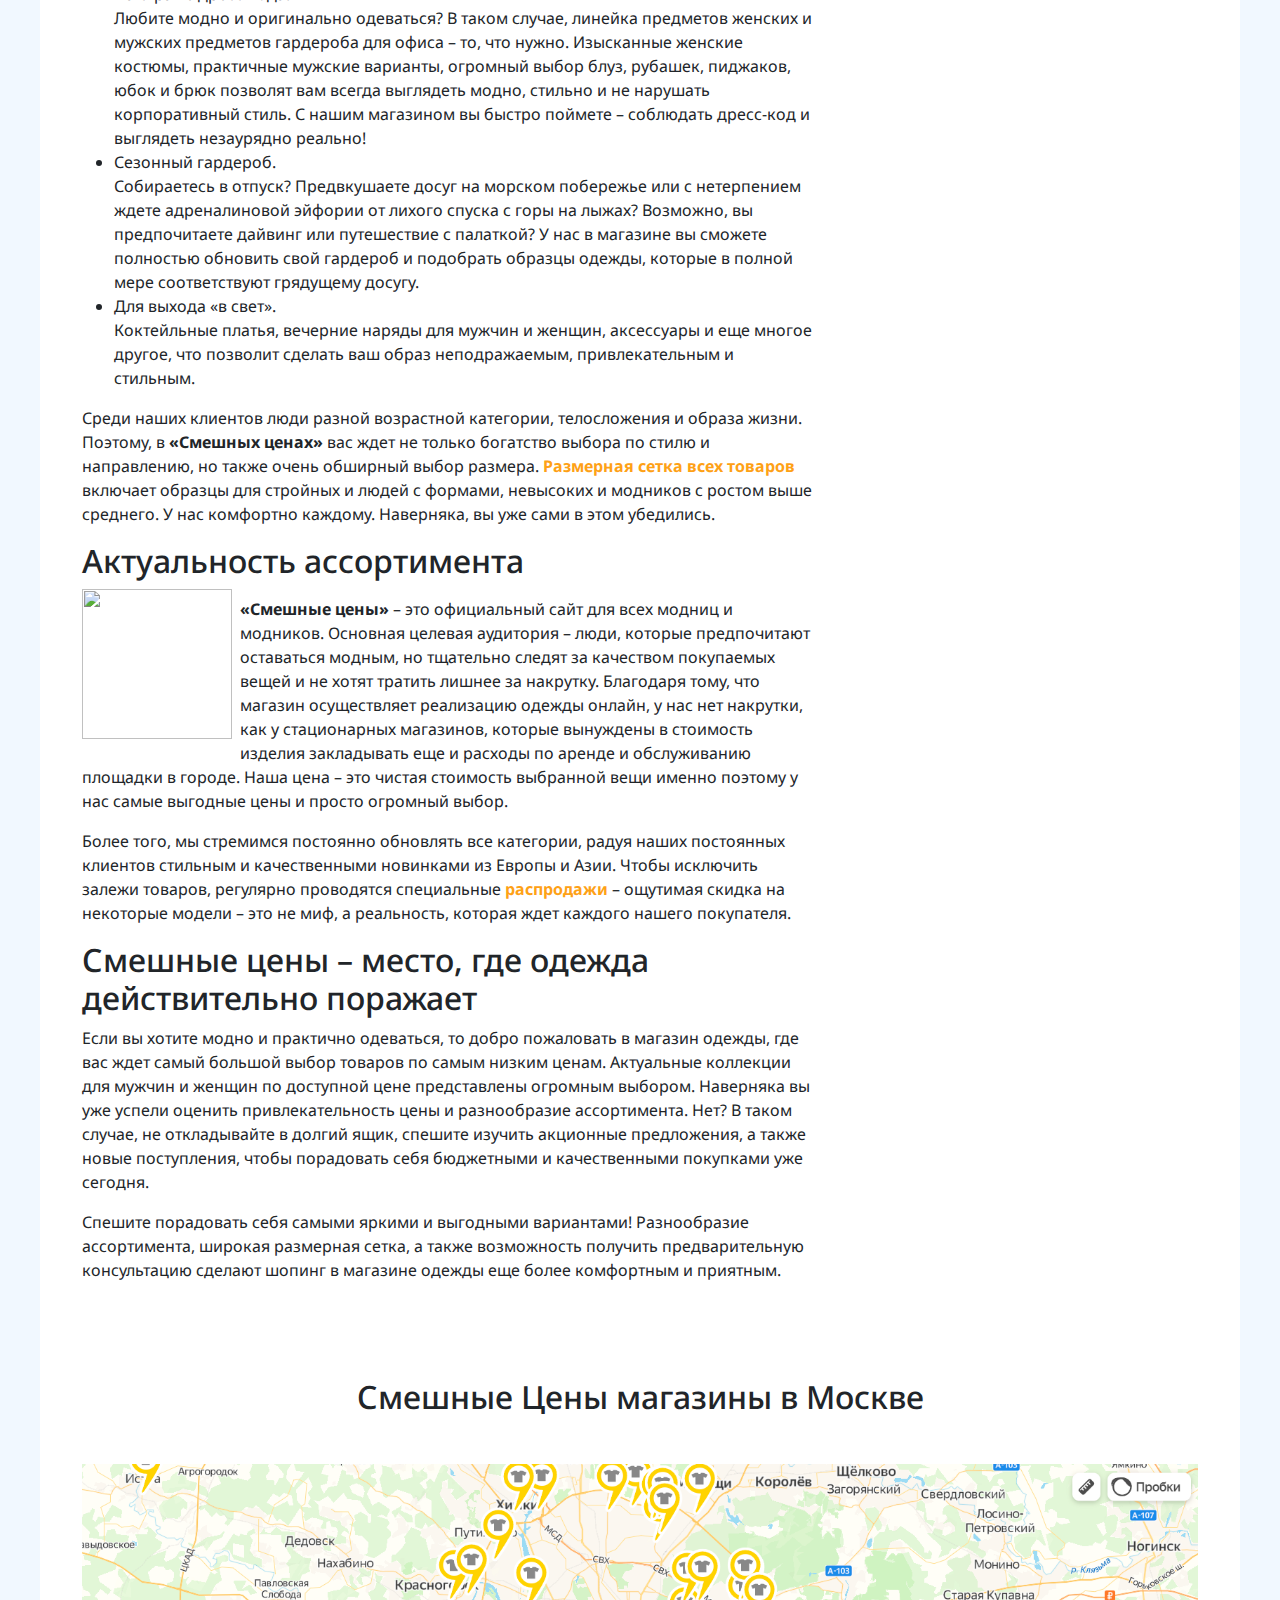
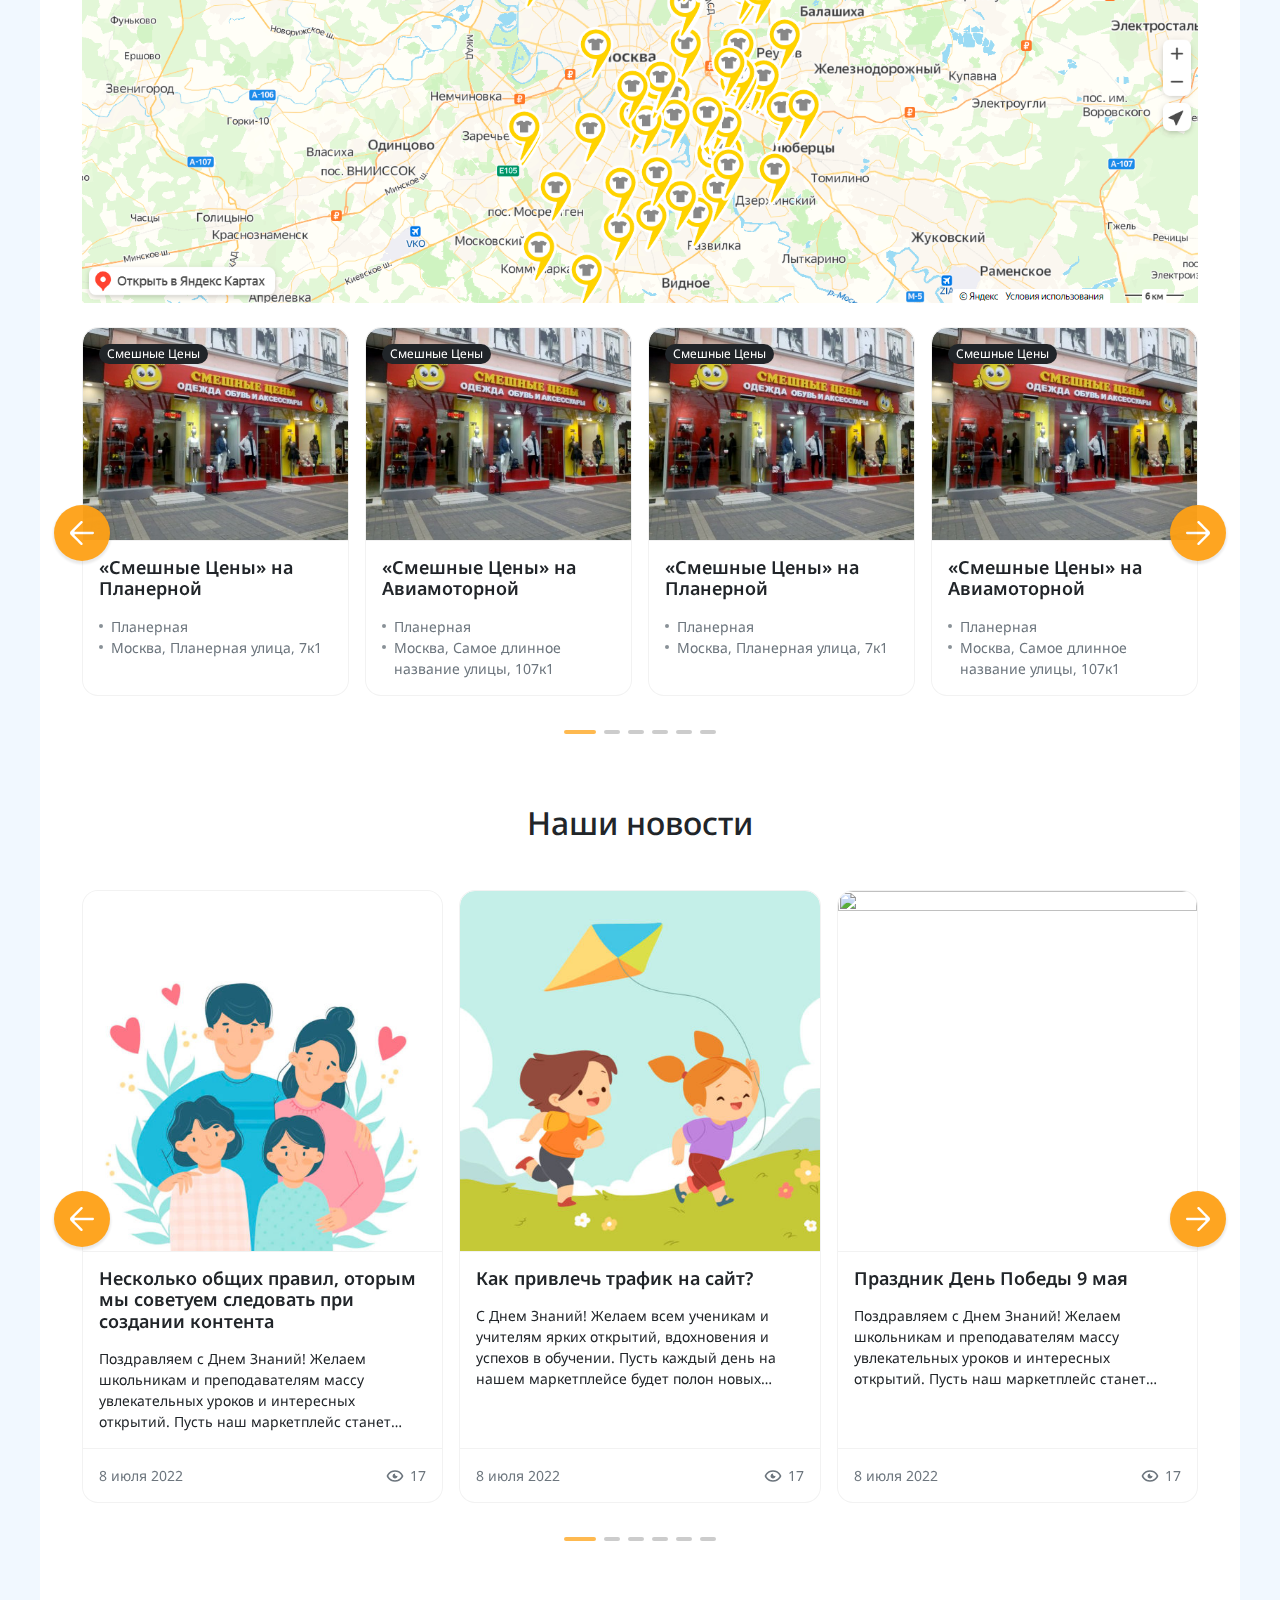
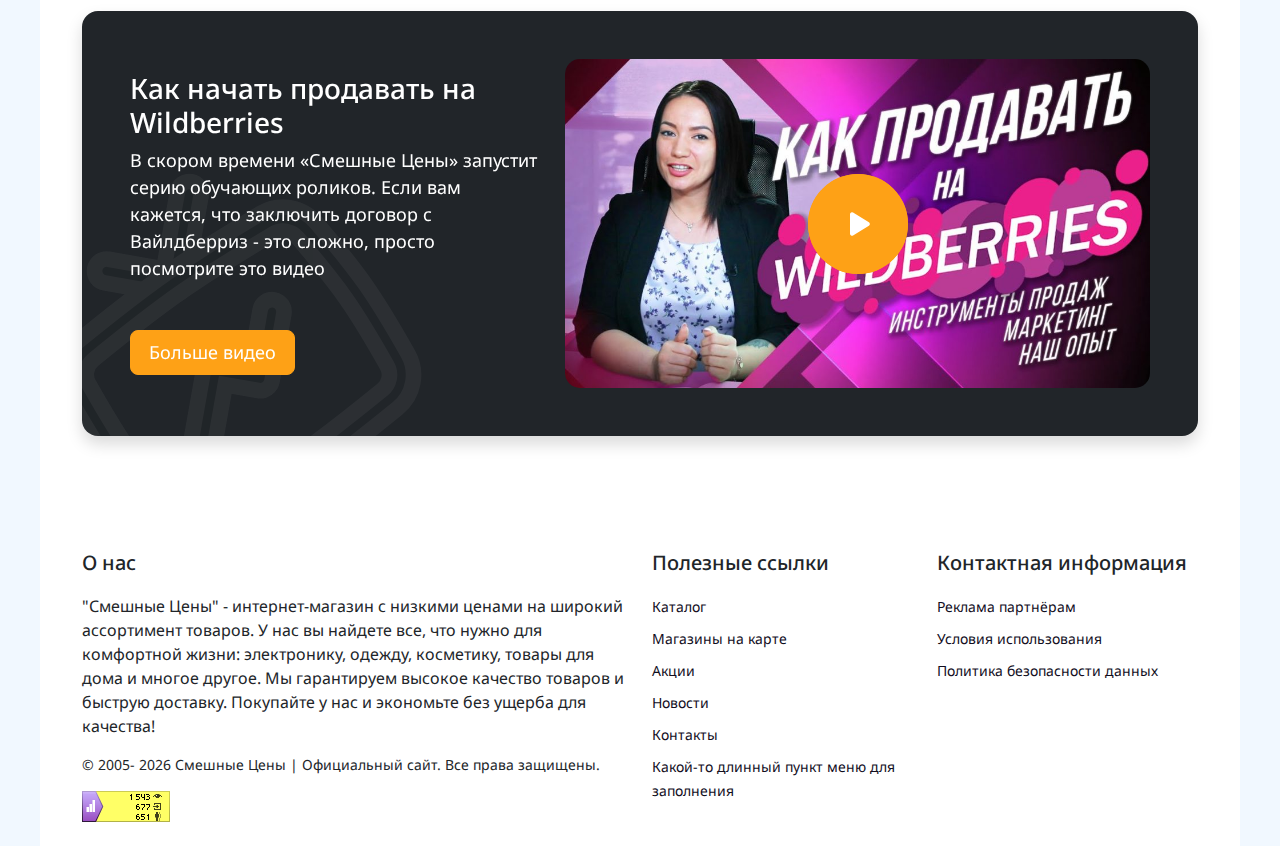
==== commit d7778a4f: "-" ====
--- a/index.html
+++ b/index.html
@@ -25,7 +25,7 @@
                 <div class="navbar navbar-expand-lg">
                     <div class="container">
                         <button type="button" class="search-toggler mobile" data-bs-toggle="offcanvas" data-bs-target="#offcanvas-search" aria-controls="offcanvas-search">
-                            <svg xmlns="http://www.w3.org/2000/svg" width="24" height="24" viewBox="0 0 24 24" style="fill: rgba(0, 0, 0, 1);"><path d="M10 18a7.952 7.952 0 0 0 4.897-1.688l4.396 4.396 1.414-1.414-4.396-4.396A7.952 7.952 0 0 0 18 10c0-4.411-3.589-8-8-8s-8 3.589-8 8 3.589 8 8 8zm0-14c3.309 0 6 2.691 6 6s-2.691 6-6 6-6-2.691-6-6 2.691-6 6-6z"></path></svg>
+                            <svg width="24" height="24" viewBox="0 0 31 31" fill="none" xmlns="http://www.w3.org/2000/svg"><path fill-rule="evenodd" clip-rule="evenodd" d="M13.9481 4.12823C8.50494 4.12823 4.08752 8.52699 4.08752 13.9591C4.08752 19.3912 8.50494 23.7899 13.9481 23.7899C16.3631 23.7899 18.5763 22.924 20.2912 21.4861C20.3083 21.5066 20.3264 21.5265 20.3457 21.5457L26.348 27.5282C26.6833 27.8624 27.226 27.8615 27.5602 27.5262C27.8944 27.1909 27.8935 26.6482 27.5582 26.314L21.5559 20.3315C21.5379 20.3136 21.5193 20.2966 21.5001 20.2806C22.9407 18.5719 23.8087 16.367 23.8087 13.9591C23.8087 8.52699 19.3913 4.12823 13.9481 4.12823ZM5.80181 13.9591C5.80181 9.47911 9.44636 5.84252 13.9481 5.84252C18.4499 5.84252 22.0944 9.47911 22.0944 13.9591C22.0944 18.4391 18.4499 22.0757 13.9481 22.0757C9.44636 22.0757 5.80181 18.4391 5.80181 13.9591Z" fill="#000000"></path></svg>
                         </button>
                         <div class="site-brand">
                             <span class="custom-logo-link">
@@ -36,7 +36,7 @@
                                 <div class="site-description">Официальный сайт</div>
                             </div>
                         </div>
-                        <button type="button" class="navbar-toggler collapsed" data-bs-toggle="collapse" data-bs-target="#navbarNav" aria-controls="navbarNav" aria-expanded="false">
+                        <button type="button" class="nav-toggler collapsed" data-bs-toggle="collapse" data-bs-target="#navbarNav" aria-controls="navbarNav" aria-expanded="false">
                             <div></div>
                             <div></div>
                             <div></div>
@@ -105,18 +105,6 @@
         </section>
 
         <main class="main">
-
-            <!-- Хлебные крошки -->
-            <section class="section section-breadcrumbs">
-                <div class="container">
-                    <nav aria-label="breadcrumb">
-                        <ol class="breadcrumb">
-                            <li class="breadcrumb-item"><a href="index.html">Главная</a></li>
-                            <li class="breadcrumb-item active" aria-current="page"><span>Страница</span></li>
-                        </ol>
-                    </nav>
-                </div>
-            </section>
     
             <!-- main-content -->
             <section class="section">
@@ -254,7 +242,7 @@
                     </div>
                 </div>
             </section>
-    
+            
             <!-- magazin-slider -->
             <section class="section">
                 <div class="container">
@@ -266,270 +254,274 @@
                             <img class="img-fluid" src="img/map.png" alt="Магазины Смешные Цены в Москве">
                         </a>
                     </div>
-                    <!-- Выводить последние 10 постов -->
-                    <div class="swiper magazinSwiper">
-                        <div class="swiper-wrapper">
-                            <div class="swiper-slide">
-                                <article class="card card-magazin">
-                                    <a class="card-img-scale" href="single-magazin.html">
-                                        <!-- Вставить стандартный для WP вывод картинки (the_post_thumbnail) -->
-                                        <img width="500" height="400" src="img/magazin/ba10a93428488789f668e3c751d69212.jpg" class="card-img-top" alt="">
-                                    </a>
-                                    <div class="card-badge badge text-bg-dark rounded-pill">Смешные Цены</div>
-                                    <div class="card-body">
-                                        <p class="card-title">
-                                            <a href="single-magazin.html">«Смешные Цены» на Планерной</a>
-                                        </p>
-                                        <div class="card-meta">
-                                            <span class="meta-metro">Планерная</span>
-                                            <span class="meta-address">Москва, Планерная улица, 7к1</span>
-                                        </div>
-                                    </div>
-                                </article>
-                            </div>
-                            <div class="swiper-slide">
-                                <article class="card card-magazin">
-                                    <a class="card-img-scale" href="single-magazin.html">
-                                        <!-- Вставить стандартный для WP вывод картинки (the_post_thumbnail) -->
-                                        <img width="500" height="400" src="img/magazin/ba10a93428488789f668e3c751d69212.jpg" class="card-img-top" alt="">
-                                    </a>
-                                    <div class="card-badge badge text-bg-dark rounded-pill">Смешные Цены</div>
-                                    <div class="card-body">
-                                        <p class="card-title">
-                                            <a href="single-magazin.html">«Смешные Цены» на Авиамоторной</a>
-                                        </p>
-                                        <div class="card-meta">
-                                            <span class="meta-metro">Планерная</span>
-                                            <span class="meta-address">Москва, Самое длинное название улицы, 107к1</span>
-                                        </div>
-                                    </div>
-                                </article>
-                            </div>
-                            <div class="swiper-slide">
-                                <article class="card card-magazin">
-                                    <a class="card-img-scale" href="single-magazin.html">
-                                        <!-- Вставить стандартный для WP вывод картинки (the_post_thumbnail) -->
-                                        <img width="500" height="400" src="img/magazin/ba10a93428488789f668e3c751d69212.jpg" class="card-img-top" alt="">
-                                    </a>
-                                    <div class="card-badge badge text-bg-dark rounded-pill">Смешные Цены</div>
-                                    <div class="card-body">
-                                        <p class="card-title">
-                                            <a href="single-magazin.html">«Смешные Цены» на Планерной</a>
-                                        </p>
-                                        <div class="card-meta">
-                                            <span class="meta-metro">Планерная</span>
-                                            <span class="meta-address">Москва, Планерная улица, 7к1</span>
-                                        </div>
-                                    </div>
-                                </article>
-                            </div>
-                            <div class="swiper-slide">
-                                <article class="card card-magazin">
-                                    <a class="card-img-scale" href="single-magazin.html">
-                                        <!-- Вставить стандартный для WP вывод картинки (the_post_thumbnail) -->
-                                        <img width="500" height="400" src="img/magazin/ba10a93428488789f668e3c751d69212.jpg" class="card-img-top" alt="">
-                                    </a>
-                                    <div class="card-badge badge text-bg-dark rounded-pill">Смешные Цены</div>
-                                    <div class="card-body">
-                                        <p class="card-title">
-                                            <a href="single-magazin.html">«Смешные Цены» на Авиамоторной</a>
-                                        </p>
-                                        <div class="card-meta">
-                                            <span class="meta-metro">Планерная</span>
-                                            <span class="meta-address">Москва, Самое длинное название улицы, 107к1</span>
-                                        </div>
-                                    </div>
-                                </article>
-                            </div>
-                            <div class="swiper-slide">
-                                <article class="card card-magazin">
-                                    <a class="card-img-scale" href="single-magazin.html">
-                                        <!-- Вставить стандартный для WP вывод картинки (the_post_thumbnail) -->
-                                        <img width="500" height="400" src="img/magazin/ba10a93428488789f668e3c751d69212.jpg" class="card-img-top" alt="">
-                                    </a>
-                                    <div class="card-badge badge text-bg-dark rounded-pill">Смешные Цены</div>
-                                    <div class="card-body">
-                                        <p class="card-title">
-                                            <a href="single-magazin.html">«Смешные Цены» на Планерной</a>
-                                        </p>
-                                        <div class="card-meta">
-                                            <span class="meta-metro">Планерная</span>
-                                            <span class="meta-address">Москва, Планерная улица, 7к1</span>
-                                        </div>
-                                    </div>
-                                </article>
-                            </div>
-                            <div class="swiper-slide">
-                                <article class="card card-magazin">
-                                    <a class="card-img-scale" href="single-magazin.html">
-                                        <!-- Вставить стандартный для WP вывод картинки (the_post_thumbnail) -->
-                                        <img width="500" height="400" src="img/magazin/ba10a93428488789f668e3c751d69212.jpg" class="card-img-top" alt="">
-                                    </a>
-                                    <div class="card-badge badge text-bg-dark rounded-pill">Смешные Цены</div>
-                                    <div class="card-body">
-                                        <p class="card-title">
-                                            <a href="single-magazin.html">«Смешные Цены» на Авиамоторной</a>
-                                        </p>
-                                        <div class="card-meta">
-                                            <span class="meta-metro">Планерная</span>
-                                            <span class="meta-address">Москва, Самое длинное название улицы, 107к1</span>
-                                        </div>
-                                    </div>
-                                </article>
-                            </div>
-                        </div>
-                        <button type="button" class="swiper-next"></button>
-                        <button type="button" class="swiper-prev"></button>
-                        <div class="swiper-pagination"></div>
+                    <div class="position-relative">
+                        <!-- Выводить последние 10 постов -->
+                        <div class="swiper magazinSwiper">
+                            <div class="swiper-wrapper">
+                                <div class="swiper-slide">
+                                    <article class="card card-magazin">
+                                        <a class="card-img-scale" href="single-magazin.html">
+                                            <!-- Вставить стандартный для WP вывод картинки (the_post_thumbnail) -->
+                                            <img width="500" height="400" src="img/magazin/ba10a93428488789f668e3c751d69212.jpg" class="card-img-top" alt="">
+                                        </a>
+                                        <div class="card-badge badge text-bg-dark rounded-pill">Смешные Цены</div>
+                                        <div class="card-body">
+                                            <p class="card-title">
+                                                <a href="single-magazin.html">«Смешные Цены» на Планерной</a>
+                                            </p>
+                                            <div class="card-meta">
+                                                <span class="meta-metro">Планерная</span>
+                                                <span class="meta-address">Москва, Планерная улица, 7к1</span>
+                                            </div>
+                                        </div>
+                                    </article>
+                                </div>
+                                <div class="swiper-slide">
+                                    <article class="card card-magazin">
+                                        <a class="card-img-scale" href="single-magazin.html">
+                                            <!-- Вставить стандартный для WP вывод картинки (the_post_thumbnail) -->
+                                            <img width="500" height="400" src="img/magazin/ba10a93428488789f668e3c751d69212.jpg" class="card-img-top" alt="">
+                                        </a>
+                                        <div class="card-badge badge text-bg-dark rounded-pill">Смешные Цены</div>
+                                        <div class="card-body">
+                                            <p class="card-title">
+                                                <a href="single-magazin.html">«Смешные Цены» на Авиамоторной</a>
+                                            </p>
+                                            <div class="card-meta">
+                                                <span class="meta-metro">Планерная</span>
+                                                <span class="meta-address">Москва, Самое длинное название улицы, 107к1</span>
+                                            </div>
+                                        </div>
+                                    </article>
+                                </div>
+                                <div class="swiper-slide">
+                                    <article class="card card-magazin">
+                                        <a class="card-img-scale" href="single-magazin.html">
+                                            <!-- Вставить стандартный для WP вывод картинки (the_post_thumbnail) -->
+                                            <img width="500" height="400" src="img/magazin/ba10a93428488789f668e3c751d69212.jpg" class="card-img-top" alt="">
+                                        </a>
+                                        <div class="card-badge badge text-bg-dark rounded-pill">Смешные Цены</div>
+                                        <div class="card-body">
+                                            <p class="card-title">
+                                                <a href="single-magazin.html">«Смешные Цены» на Планерной</a>
+                                            </p>
+                                            <div class="card-meta">
+                                                <span class="meta-metro">Планерная</span>
+                                                <span class="meta-address">Москва, Планерная улица, 7к1</span>
+                                            </div>
+                                        </div>
+                                    </article>
+                                </div>
+                                <div class="swiper-slide">
+                                    <article class="card card-magazin">
+                                        <a class="card-img-scale" href="single-magazin.html">
+                                            <!-- Вставить стандартный для WP вывод картинки (the_post_thumbnail) -->
+                                            <img width="500" height="400" src="img/magazin/ba10a93428488789f668e3c751d69212.jpg" class="card-img-top" alt="">
+                                        </a>
+                                        <div class="card-badge badge text-bg-dark rounded-pill">Смешные Цены</div>
+                                        <div class="card-body">
+                                            <p class="card-title">
+                                                <a href="single-magazin.html">«Смешные Цены» на Авиамоторной</a>
+                                            </p>
+                                            <div class="card-meta">
+                                                <span class="meta-metro">Планерная</span>
+                                                <span class="meta-address">Москва, Самое длинное название улицы, 107к1</span>
+                                            </div>
+                                        </div>
+                                    </article>
+                                </div>
+                                <div class="swiper-slide">
+                                    <article class="card card-magazin">
+                                        <a class="card-img-scale" href="single-magazin.html">
+                                            <!-- Вставить стандартный для WP вывод картинки (the_post_thumbnail) -->
+                                            <img width="500" height="400" src="img/magazin/ba10a93428488789f668e3c751d69212.jpg" class="card-img-top" alt="">
+                                        </a>
+                                        <div class="card-badge badge text-bg-dark rounded-pill">Смешные Цены</div>
+                                        <div class="card-body">
+                                            <p class="card-title">
+                                                <a href="single-magazin.html">«Смешные Цены» на Планерной</a>
+                                            </p>
+                                            <div class="card-meta">
+                                                <span class="meta-metro">Планерная</span>
+                                                <span class="meta-address">Москва, Планерная улица, 7к1</span>
+                                            </div>
+                                        </div>
+                                    </article>
+                                </div>
+                                <div class="swiper-slide">
+                                    <article class="card card-magazin">
+                                        <a class="card-img-scale" href="single-magazin.html">
+                                            <!-- Вставить стандартный для WP вывод картинки (the_post_thumbnail) -->
+                                            <img width="500" height="400" src="img/magazin/ba10a93428488789f668e3c751d69212.jpg" class="card-img-top" alt="">
+                                        </a>
+                                        <div class="card-badge badge text-bg-dark rounded-pill">Смешные Цены</div>
+                                        <div class="card-body">
+                                            <p class="card-title">
+                                                <a href="single-magazin.html">«Смешные Цены» на Авиамоторной</a>
+                                            </p>
+                                            <div class="card-meta">
+                                                <span class="meta-metro">Планерная</span>
+                                                <span class="meta-address">Москва, Самое длинное название улицы, 107к1</span>
+                                            </div>
+                                        </div>
+                                    </article>
+                                </div>
+                            </div>
+                            <div class="swiper-pagination"></div>
+                        </div>
+                        <button type="button" class="magazinSwiper-next swiper-next outside-next"></button>
+                        <button type="button" class="magazinSwiper-prev swiper-prev outside-prev"></button>
                     </div>
                 </div>
             </section>
     
             <!-- blog-slider -->
-            <section class="section">
+            <section class="section overflow-hidden">
                 <div class="container">
                     <div class="section-heading">
                         <h2 class="section-title">Наши новости</h2>
                     </div>
-                    <!-- Выводить последние 10 постов -->
-                    <div class="swiper blogSwiper">
-                        <div class="swiper-wrapper">
-                            <div class="swiper-slide">
-                                <article class="card card-blog">
-                                    <a class="card-img-scale" href="single.html">
-                                        <!-- Вставить стандартный для WP вывод картинки (the_post_thumbnail) -->
-                                        <img width="512" height="512" src="img/blog/families-illustration_23-2148901830-512x512.jpg" class="card-img-top" alt="">
-                                    </a>
-                                    <div class="card-body">
-                                        <p class="card-title">
-                                            <a href="single.html">Несколько общих правил, оторым мы советуем следовать при создании контента</a>
-                                        </p>
-                                        <div class="card-excerpt">
-                                            <p>Поздравляем с Днем Знаний! Желаем школьникам и преподавателям массу увлекательных уроков и интересных открытий. Пусть наш маркетплейс станет надежным помощником в поиске нужных учебных материалов и развитии</p>
-                                        </div>
-                                    </div>
-                                    <div class="card-footer">
-                                        <div class="card-meta">
-                                            <span class="meta-data">8 июля 2022</span>
-                                            <span class="meta-views">17</span>
-                                        </div>
-                                    </div>
-                                </article>
-                            </div>
-                            <div class="swiper-slide">
-                                <article class="card card-blog">
-                                    <a class="card-img-scale" href="single.html">
-                                        <!-- Вставить стандартный для WP вывод картинки (the_post_thumbnail) -->
-                                        <img width="512" height="512" src="img/blog/6103779-512x512.jpg" class="card-img-top" alt="">
-                                    </a>
-                                    <div class="card-body">
-                                        <p class="card-title">
-                                            <a href="single.html">Как привлечь трафик на сайт?</a>
-                                        </p>
-                                        <div class="card-excerpt">
-                                            <p>С Днем Знаний! Желаем всем ученикам и учителям ярких открытий, вдохновения и успехов в обучении. Пусть каждый день на нашем маркетплейсе будет полон новых знаний</p>
-                                        </div>
-                                    </div>
-                                    <div class="card-footer">
-                                        <div class="card-meta">
-                                            <span class="meta-data">8 июля 2022</span>
-                                            <span class="meta-views">17</span>
-                                        </div>
-                                    </div>
-                                </article>
-                            </div>
-                            <div class="swiper-slide">
-                                <article class="card card-blog">
-                                    <a class="card-img-scale" href="single.html">
-                                        <!-- Вставить стандартный для WP вывод картинки (the_post_thumbnail) -->
-                                        <img width="512" height="512" src="https://smeshnie-ceny.ru/wp-content/uploads/2022/07/5166475-512x512.jpg" class="card-img-top" alt="">
-                                    </a>
-                                    <div class="card-body">
-                                        <p class="card-title">
-                                            <a href="single.html">Праздник День Победы 9 мая</a>
-                                        </p>
-                                        <div class="card-excerpt">
-                                            <p>Поздравляем с Днем Знаний! Желаем школьникам и преподавателям массу увлекательных уроков и интересных открытий. Пусть наш маркетплейс станет надежным помощником в поиске нужных учебных материалов и развитии</p>
-                                        </div>
-                                    </div>
-                                    <div class="card-footer">
-                                        <div class="card-meta">
-                                            <span class="meta-data">8 июля 2022</span>
-                                            <span class="meta-views">17</span>
-                                        </div>
-                                    </div>
-                                </article>
-                            </div>
-                            <div class="swiper-slide">
-                                <article class="card card-blog">
-                                    <a class="card-img-scale" href="single.html">
-                                        <!-- Вставить стандартный для WP вывод картинки (the_post_thumbnail) -->
-                                        <img width="512" height="512" src="img/blog/families-illustration_23-2148901830-512x512.jpg" class="card-img-top" alt="">
-                                    </a>
-                                    <div class="card-body">
-                                        <p class="card-title">
-                                            <a href="single.html">Несколько общих правил, оторым мы советуем следовать при создании контента</a>
-                                        </p>
-                                        <div class="card-excerpt">
-                                            <p>С Днем Знаний! Желаем всем ученикам и учителям ярких открытий, вдохновения и успехов в обучении. Пусть каждый день на нашем маркетплейсе будет полон новых знаний</p>
-                                        </div>
-                                    </div>
-                                    <div class="card-footer">
-                                        <div class="card-meta">
-                                            <span class="meta-data">8 июля 2022</span>
-                                            <span class="meta-views">17</span>
-                                        </div>
-                                    </div>
-                                </article>
-                            </div>
-                            <div class="swiper-slide">
-                                <article class="card card-blog">
-                                    <a class="card-img-scale" href="single.html">
-                                        <!-- Вставить стандартный для WP вывод картинки (the_post_thumbnail) -->
-                                        <img width="512" height="512" src="img/blog/6103779-512x512.jpg" class="card-img-top" alt="">
-                                    </a>
-                                    <div class="card-body">
-                                        <p class="card-title">
-                                            <a href="single.html">Как привлечь трафик на сайт?</a>
-                                        </p>
-                                        <div class="card-excerpt">
-                                            <p>Поздравляем с Днем Знаний! Желаем школьникам и преподавателям массу увлекательных уроков и интересных открытий. Пусть наш маркетплейс станет надежным помощником в поиске нужных учебных материалов и развитии</p>
-                                        </div>
-                                    </div>
-                                    <div class="card-footer">
-                                        <div class="card-meta">
-                                            <span class="meta-data">8 июля 2022</span>
-                                            <span class="meta-views">17</span>
-                                        </div>
-                                    </div>
-                                </article>
-                            </div>
-                            <div class="swiper-slide">
-                                <article class="card card-blog">
-                                    <a class="card-img-scale" href="single.html">
-                                        <!-- Вставить стандартный для WP вывод картинки (the_post_thumbnail) -->
-                                        <img width="512" height="512" src="https://smeshnie-ceny.ru/wp-content/uploads/2022/07/5166475-512x512.jpg" class="card-img-top" alt="">
-                                    </a>
-                                    <div class="card-body">
-                                        <p class="card-title">
-                                            <a href="single.html">Праздник День Победы 9 мая</a>
-                                        </p>
-                                        <div class="card-excerpt">
-                                            <p>С Днем Знаний! Желаем всем ученикам и учителям ярких открытий, вдохновения и успехов в обучении. Пусть каждый день на нашем маркетплейсе будет полон новых знаний</p>
-                                        </div>
-                                    </div>
-                                    <div class="card-footer">
-                                        <div class="card-meta">
-                                            <span class="meta-data">8 июля 2022</span>
-                                            <span class="meta-views">17</span>
-                                        </div>
-                                    </div>
-                                </article>
-                            </div>
-                        </div>
-                        <button type="button" class="swiper-next"></button>
-                        <button type="button" class="swiper-prev"></button>
-                        <div class="swiper-pagination"></div>
+                    <div class="position-relative">
+                        <!-- Выводить последние 10 постов -->
+                        <div class="swiper blogSwiper">
+                            <div class="swiper-wrapper">
+                                <div class="swiper-slide">
+                                    <article class="card card-blog">
+                                        <a class="card-img-scale" href="single.html">
+                                            <!-- Вставить стандартный для WP вывод картинки (the_post_thumbnail) -->
+                                            <img width="512" height="512" src="img/blog/families-illustration_23-2148901830-512x512.jpg" class="card-img-top" alt="">
+                                        </a>
+                                        <div class="card-body">
+                                            <p class="card-title">
+                                                <a href="single.html">Несколько общих правил, оторым мы советуем следовать при создании контента</a>
+                                            </p>
+                                            <div class="card-excerpt">
+                                                <p>Поздравляем с Днем Знаний! Желаем школьникам и преподавателям массу увлекательных уроков и интересных открытий. Пусть наш маркетплейс станет надежным помощником в поиске нужных учебных материалов и развитии</p>
+                                            </div>
+                                        </div>
+                                        <div class="card-footer">
+                                            <div class="card-meta">
+                                                <span class="meta-data">8 июля 2022</span>
+                                                <span class="meta-views">17</span>
+                                            </div>
+                                        </div>
+                                    </article>
+                                </div>
+                                <div class="swiper-slide">
+                                    <article class="card card-blog">
+                                        <a class="card-img-scale" href="single.html">
+                                            <!-- Вставить стандартный для WP вывод картинки (the_post_thumbnail) -->
+                                            <img width="512" height="512" src="img/blog/6103779-512x512.jpg" class="card-img-top" alt="">
+                                        </a>
+                                        <div class="card-body">
+                                            <p class="card-title">
+                                                <a href="single.html">Как привлечь трафик на сайт?</a>
+                                            </p>
+                                            <div class="card-excerpt">
+                                                <p>С Днем Знаний! Желаем всем ученикам и учителям ярких открытий, вдохновения и успехов в обучении. Пусть каждый день на нашем маркетплейсе будет полон новых знаний</p>
+                                            </div>
+                                        </div>
+                                        <div class="card-footer">
+                                            <div class="card-meta">
+                                                <span class="meta-data">8 июля 2022</span>
+                                                <span class="meta-views">17</span>
+                                            </div>
+                                        </div>
+                                    </article>
+                                </div>
+                                <div class="swiper-slide">
+                                    <article class="card card-blog">
+                                        <a class="card-img-scale" href="single.html">
+                                            <!-- Вставить стандартный для WP вывод картинки (the_post_thumbnail) -->
+                                            <img width="512" height="512" src="https://smeshnie-ceny.ru/wp-content/uploads/2022/07/5166475-512x512.jpg" class="card-img-top" alt="">
+                                        </a>
+                                        <div class="card-body">
+                                            <p class="card-title">
+                                                <a href="single.html">Праздник День Победы 9 мая</a>
+                                            </p>
+                                            <div class="card-excerpt">
+                                                <p>Поздравляем с Днем Знаний! Желаем школьникам и преподавателям массу увлекательных уроков и интересных открытий. Пусть наш маркетплейс станет надежным помощником в поиске нужных учебных материалов и развитии</p>
+                                            </div>
+                                        </div>
+                                        <div class="card-footer">
+                                            <div class="card-meta">
+                                                <span class="meta-data">8 июля 2022</span>
+                                                <span class="meta-views">17</span>
+                                            </div>
+                                        </div>
+                                    </article>
+                                </div>
+                                <div class="swiper-slide">
+                                    <article class="card card-blog">
+                                        <a class="card-img-scale" href="single.html">
+                                            <!-- Вставить стандартный для WP вывод картинки (the_post_thumbnail) -->
+                                            <img width="512" height="512" src="img/blog/families-illustration_23-2148901830-512x512.jpg" class="card-img-top" alt="">
+                                        </a>
+                                        <div class="card-body">
+                                            <p class="card-title">
+                                                <a href="single.html">Несколько общих правил, оторым мы советуем следовать при создании контента</a>
+                                            </p>
+                                            <div class="card-excerpt">
+                                                <p>С Днем Знаний! Желаем всем ученикам и учителям ярких открытий, вдохновения и успехов в обучении. Пусть каждый день на нашем маркетплейсе будет полон новых знаний</p>
+                                            </div>
+                                        </div>
+                                        <div class="card-footer">
+                                            <div class="card-meta">
+                                                <span class="meta-data">8 июля 2022</span>
+                                                <span class="meta-views">17</span>
+                                            </div>
+                                        </div>
+                                    </article>
+                                </div>
+                                <div class="swiper-slide">
+                                    <article class="card card-blog">
+                                        <a class="card-img-scale" href="single.html">
+                                            <!-- Вставить стандартный для WP вывод картинки (the_post_thumbnail) -->
+                                            <img width="512" height="512" src="img/blog/6103779-512x512.jpg" class="card-img-top" alt="">
+                                        </a>
+                                        <div class="card-body">
+                                            <p class="card-title">
+                                                <a href="single.html">Как привлечь трафик на сайт?</a>
+                                            </p>
+                                            <div class="card-excerpt">
+                                                <p>Поздравляем с Днем Знаний! Желаем школьникам и преподавателям массу увлекательных уроков и интересных открытий. Пусть наш маркетплейс станет надежным помощником в поиске нужных учебных материалов и развитии</p>
+                                            </div>
+                                        </div>
+                                        <div class="card-footer">
+                                            <div class="card-meta">
+                                                <span class="meta-data">8 июля 2022</span>
+                                                <span class="meta-views">17</span>
+                                            </div>
+                                        </div>
+                                    </article>
+                                </div>
+                                <div class="swiper-slide">
+                                    <article class="card card-blog">
+                                        <a class="card-img-scale" href="single.html">
+                                            <!-- Вставить стандартный для WP вывод картинки (the_post_thumbnail) -->
+                                            <img width="512" height="512" src="https://smeshnie-ceny.ru/wp-content/uploads/2022/07/5166475-512x512.jpg" class="card-img-top" alt="">
+                                        </a>
+                                        <div class="card-body">
+                                            <p class="card-title">
+                                                <a href="single.html">Праздник День Победы 9 мая</a>
+                                            </p>
+                                            <div class="card-excerpt">
+                                                <p>С Днем Знаний! Желаем всем ученикам и учителям ярких открытий, вдохновения и успехов в обучении. Пусть каждый день на нашем маркетплейсе будет полон новых знаний</p>
+                                            </div>
+                                        </div>
+                                        <div class="card-footer">
+                                            <div class="card-meta">
+                                                <span class="meta-data">8 июля 2022</span>
+                                                <span class="meta-views">17</span>
+                                            </div>
+                                        </div>
+                                    </article>
+                                </div>
+                            </div>
+                            <div class="swiper-pagination"></div>
+                        </div>
+                        <button type="button" class="blogSwiper-next swiper-next outside-next"></button>
+                        <button type="button" class="blogSwiper-prev swiper-prev outside-prev"></button>
                     </div>
                 </div>
             </section>
@@ -537,10 +529,11 @@
             <!-- section-cta-video -->
             <section class="section section-cta-video">
                 <div class="container">
-                    <div class="overflow-hidden rounded-4 bg-dark shadow">
-                        <div class="row align-items-center">
-                            <div class="col-lg-5">
-                                <div class="p-4 p-lg-5">
+                    <div class="position-relative overflow-hidden rounded-4 bg-dark shadow p-4 p-lg-5">
+                        <img class="section-bg-icon" src="img/tv-svgrepo-com.svg" alt="УТП фоновая картинка">
+                        <div class="position-relative">
+                            <div class="row gy-4 align-items-center">
+                                <div class="col-lg-6 col-xl-5">
                                     <div class="text-white">
                                         <p class="h3 section-title">Как начать продавать на Wildberries</p>
                                         <p class="section-description">В скором времени «Смешные Цены» запустит серию обучающих роликов. Если вам кажется, что заключить договор с Вайлдберриз - это сложно, просто посмотрите это видео</p>
@@ -550,19 +543,19 @@
                                         <a class="btn btn-primary btn-lg" href="archive-videos.html">Больше видео</a>
                                     </div>
                                 </div>
-                            </div>
-                            <div class="col-lg-7">
-                                <div class="cta-video">
-                                    <img class="cta-video-cover img-fluid" src="img/video.jpg" alt="Как продавать на Wildberries">
-                                    <a class="btn-play" href="https://www.youtube.com/embed/3t9dekbUTt8" data-fancybox="video-gallery">
-                                        <svg class="position-relative" width="32" height="32" viewBox="0 0 24 24" fill="none" xmlns="http://www.w3.org/2000/svg">
-                                            <g stroke-width="0"/>
-                                            <g stroke-linecap="round" stroke-linejoin="round"/>
-                                            <g>
-                                                <path d="M8.286 3.407A1.5 1.5 0 0 0 6 4.684v14.632a1.5 1.5 0 0 0 2.286 1.277l11.888-7.316a1.5 1.5 0 0 0 0-2.555L8.286 3.407z" fill="#ffffff"/>
-                                            </g>
-                                        </svg>
-                                    </a>
+                                <div class="col-lg-6 col-xl-7">
+                                    <div class="cta-video">
+                                        <img class="cta-video-cover img-fluid" src="img/video.jpg" alt="Как продавать на Wildberries">
+                                        <a class="btn-play" href="https://www.youtube.com/embed/3t9dekbUTt8" data-fancybox="video-gallery">
+                                            <svg class="position-relative" width="32" height="32" viewBox="0 0 24 24" fill="none" xmlns="http://www.w3.org/2000/svg">
+                                                <g stroke-width="0"/>
+                                                <g stroke-linecap="round" stroke-linejoin="round"/>
+                                                <g>
+                                                    <path d="M8.286 3.407A1.5 1.5 0 0 0 6 4.684v14.632a1.5 1.5 0 0 0 2.286 1.277l11.888-7.316a1.5 1.5 0 0 0 0-2.555L8.286 3.407z" fill="#ffffff"/>
+                                                </g>
+                                            </svg>
+                                        </a>
+                                    </div>
                                 </div>
                             </div>
                         </div>
@@ -578,23 +571,42 @@
                     <div class="col-md-6 col-lg-3 order-lg-2">
                         <div class="footer-widget">
                             <p class="widegt-title">Полезные ссылки</p>
-                            <nav class="nav">
-                                <a href="#" class="nav-link">Каталог</a>
-                                <a href="#" class="nav-link">Магазины на карте</a>
-                                <a href="#" class="nav-link">Акции</a>
-                                <a href="#" class="nav-link">Новости</a>
-                                <a href="#" class="nav-link">Контакты</a>
-                            </nav>
+                            <ul class="nav">
+                                <li>
+                                    <a href="#" class="nav-link underline">Каталог</a>
+                                </li>
+                                <li>
+                                    <a href="#" class="nav-link underline">Магазины на карте</a>
+                                </li>
+                                <li>
+                                    <a href="#" class="nav-link underline">Акции</a>
+                                </li>
+                                <li>
+                                    <a href="#" class="nav-link underline">Новости</a>
+                                </li>
+                                <li>
+                                    <a href="#" class="nav-link underline">Контакты</a>
+                                </li>
+                                <li>
+                                    <a href="#" class="nav-link underline">Какой-то длинный пункт меню для заполнения</a>
+                                </li>
+                            </ul>
                         </div>
                     </div>
                     <div class="col-md-6 col-lg-3 order-lg-3">
                         <div class="footer-widget">
                             <p class="widegt-title">Контактная информация</p>
-                            <nav class="nav">
-                                <a href="#" class="nav-link">Реклама партнёрам</a>
-                                <a href="#" class="nav-link">Условия использования</a>
-                                <a href="#" class="nav-link">Политика безопасности данных</a>
-                            </nav>
+                            <ul class="nav">
+                                <li>
+                                    <a href="#" class="nav-link underline">Реклама партнёрам</a>
+                                </li>
+                                <li>
+                                    <a href="#" class="nav-link underline">Условия использования</a>
+                                </li>
+                                <li>
+                                    <a href="#" class="nav-link underline">Политика безопасности данных</a>
+                                </li>
+                            </ul>
                         </div>
                     </div>
                     <div class="col-lg-6 order-lg-1">
--- a/css/style.css
+++ b/css/style.css
@@ -889,6 +889,14 @@
     background-image: url("data:image/svg+xml,%3Csvg width='24' height='24' viewBox='0 0 20 20' version='1.1' xmlns='http://www.w3.org/2000/svg' xmlns:xlink='http://www.w3.org/1999/xlink'%3E%3Cg stroke='none' stroke-width='1' fill='none' fill-rule='evenodd'%3E%3Cg transform='translate(-100.000000, -6599.000000)' fill='%23fff'%3E%3Cg transform='translate(56.000000, 160.000000)'%3E%3Cpath d='M52.87975,6458.70724 C53.27075,6459.09759 53.90375,6459.09759 54.29375,6458.70724 C54.68475,6458.3169 54.68475,6457.68497 54.29375,6457.29563 L47.85375,6450.86648 C47.53875,6450.55201 47.76175,6450.01491 48.20675,6450.01491 L62.99975,6450.01491 C63.55175,6450.01491 63.99975,6449.55868 63.99975,6449.00761 L63.99975,6449.00362 C63.99975,6448.45255 63.55175,6448.01828 62.99975,6448.01828 L48.20675,6448.01828 C47.76175,6448.01828 47.53875,6447.48019 47.85375,6447.16572 L54.32475,6440.70462 C54.71575,6440.31428 54.71575,6439.68235 54.32475,6439.29201 L54.32475,6439.29201 C53.93475,6438.90266 53.30175,6438.90266 52.91075,6439.29201 L44.58575,6447.60398 C43.80475,6448.38367 43.80475,6449.64753 44.58575,6450.42722 C44.78875,6450.62987 53.04075,6458.86797 52.87975,6458.70724'%3E%3C/path%3E%3C/g%3E%3C/g%3E%3C/g%3E%3C/svg%3E");
 }
 
+.outside-next {
+    right: -10px;
+}
+
+.outside-prev {
+    left: -10px;
+}
+
 .swiper-button-disabled {
     opacity: 0.15;
 }
@@ -924,6 +932,17 @@
     height: auto;
 }
 
+@media (min-width: 992px) {
+
+    .outside-next {
+        right: -28px;
+    }
+    
+    .outside-prev {
+        left: -28px;
+    }
+}
+
 /*------------------------------------------------------------------
 [ section-top-ad ]*/
 
@@ -969,8 +988,23 @@
 /*------------------------------------------------------------------
 [ section-cta-video ]*/
 
+.section-cta-video .section-bg-icon {
+    position: absolute;
+    display: block;
+    width: 375px;
+    height: auto;
+    bottom: -100px;
+    left: -50px;
+    transform: rotate(-35deg);
+    opacity: 0.05;
+}
+
 .cta-video {
     position: relative;
+}
+
+.cta-video .cta-video-cover {
+    border-radius: calc(1rem - 1px);
 }
 
 .cta-video .btn-play {
@@ -1107,6 +1141,9 @@
     font-size: 18px;
     font-weight: 500;
     text-decoration: none;
+    padding: 3px 10px;
+    border-radius: 6px;
+    background-color: #f3f3f3;
 }
 
 .post-tags a::before {
@@ -1132,6 +1169,17 @@
 .comment-meta {
     display: flex;
     gap: 10px;
+}
+
+.comment-reply-link {
+    color: var(--bs-body-color);
+    padding: 3px 10px;
+    border-radius: 6px;
+    background-color: #f3f3f3;
+}
+
+.comment-reply-link:hover {
+    color: var(--bs-link-color);
 }
 
 .comment-list .children {
